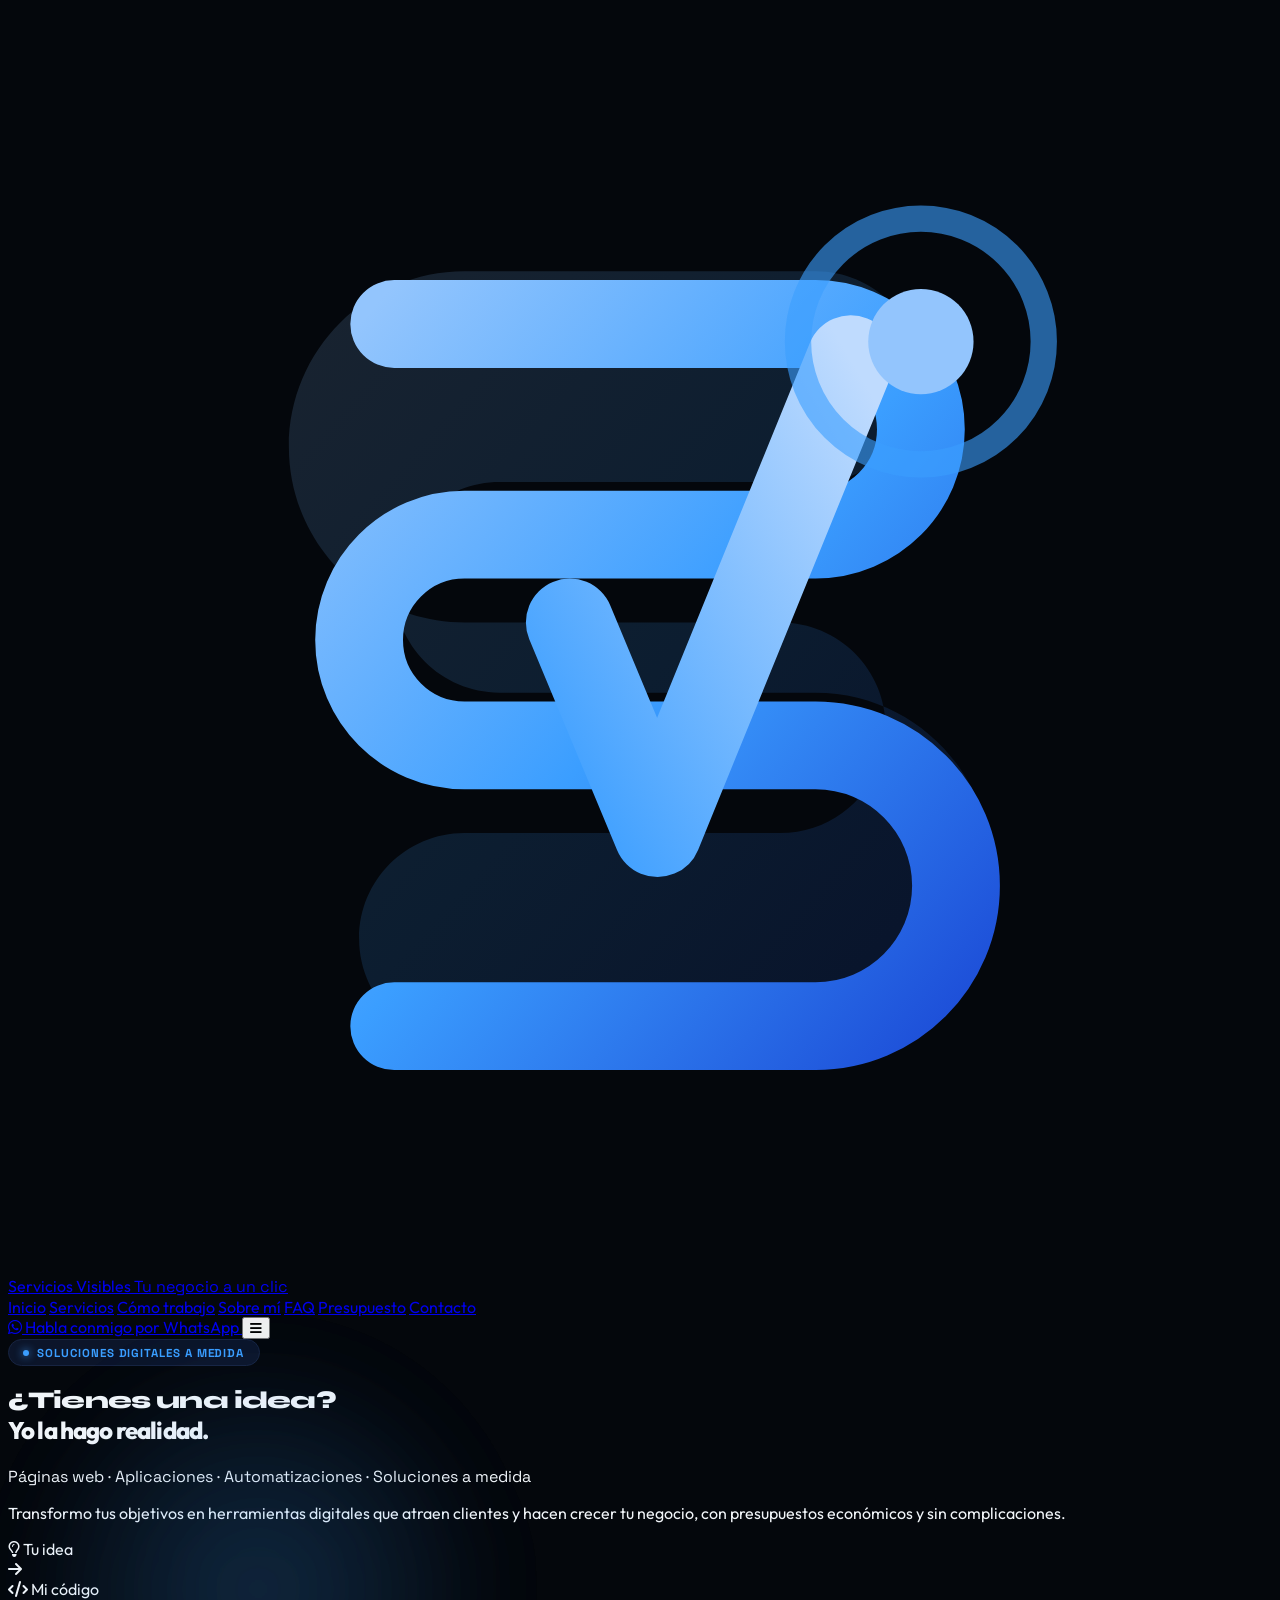
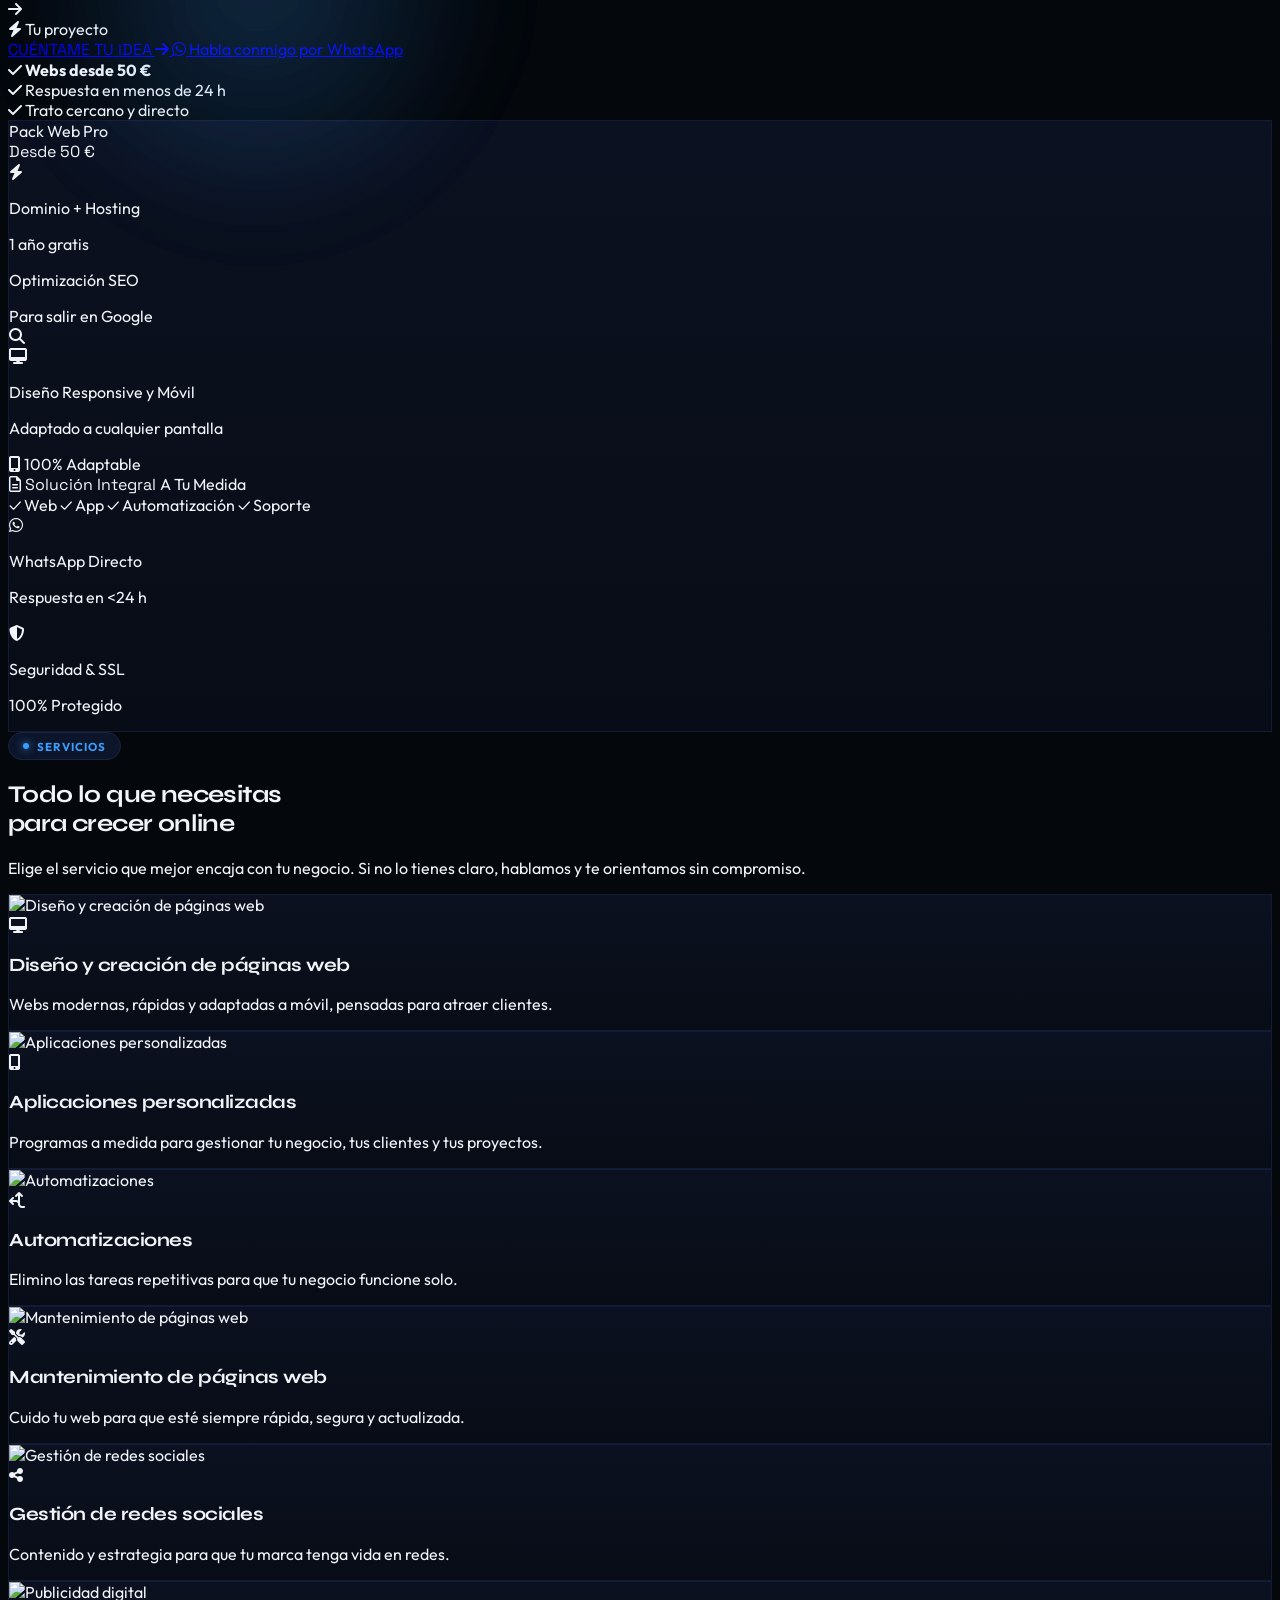
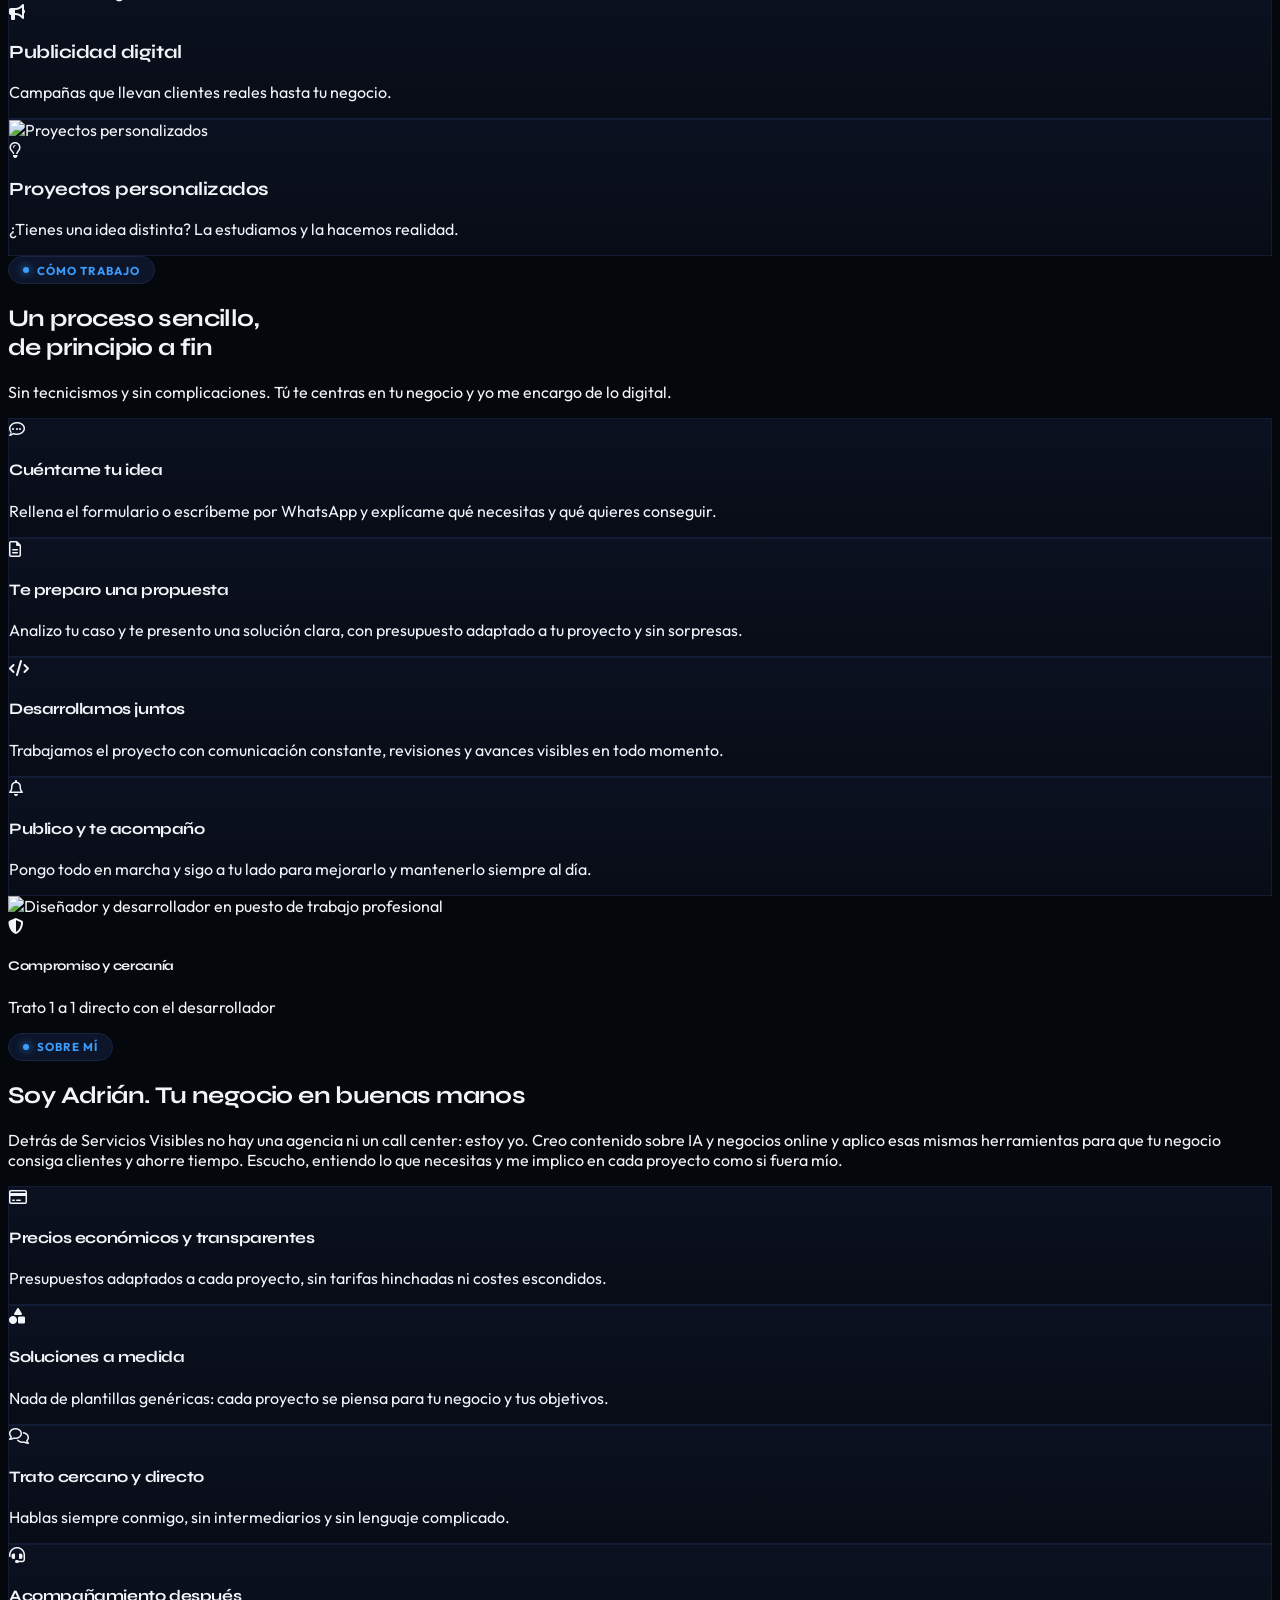
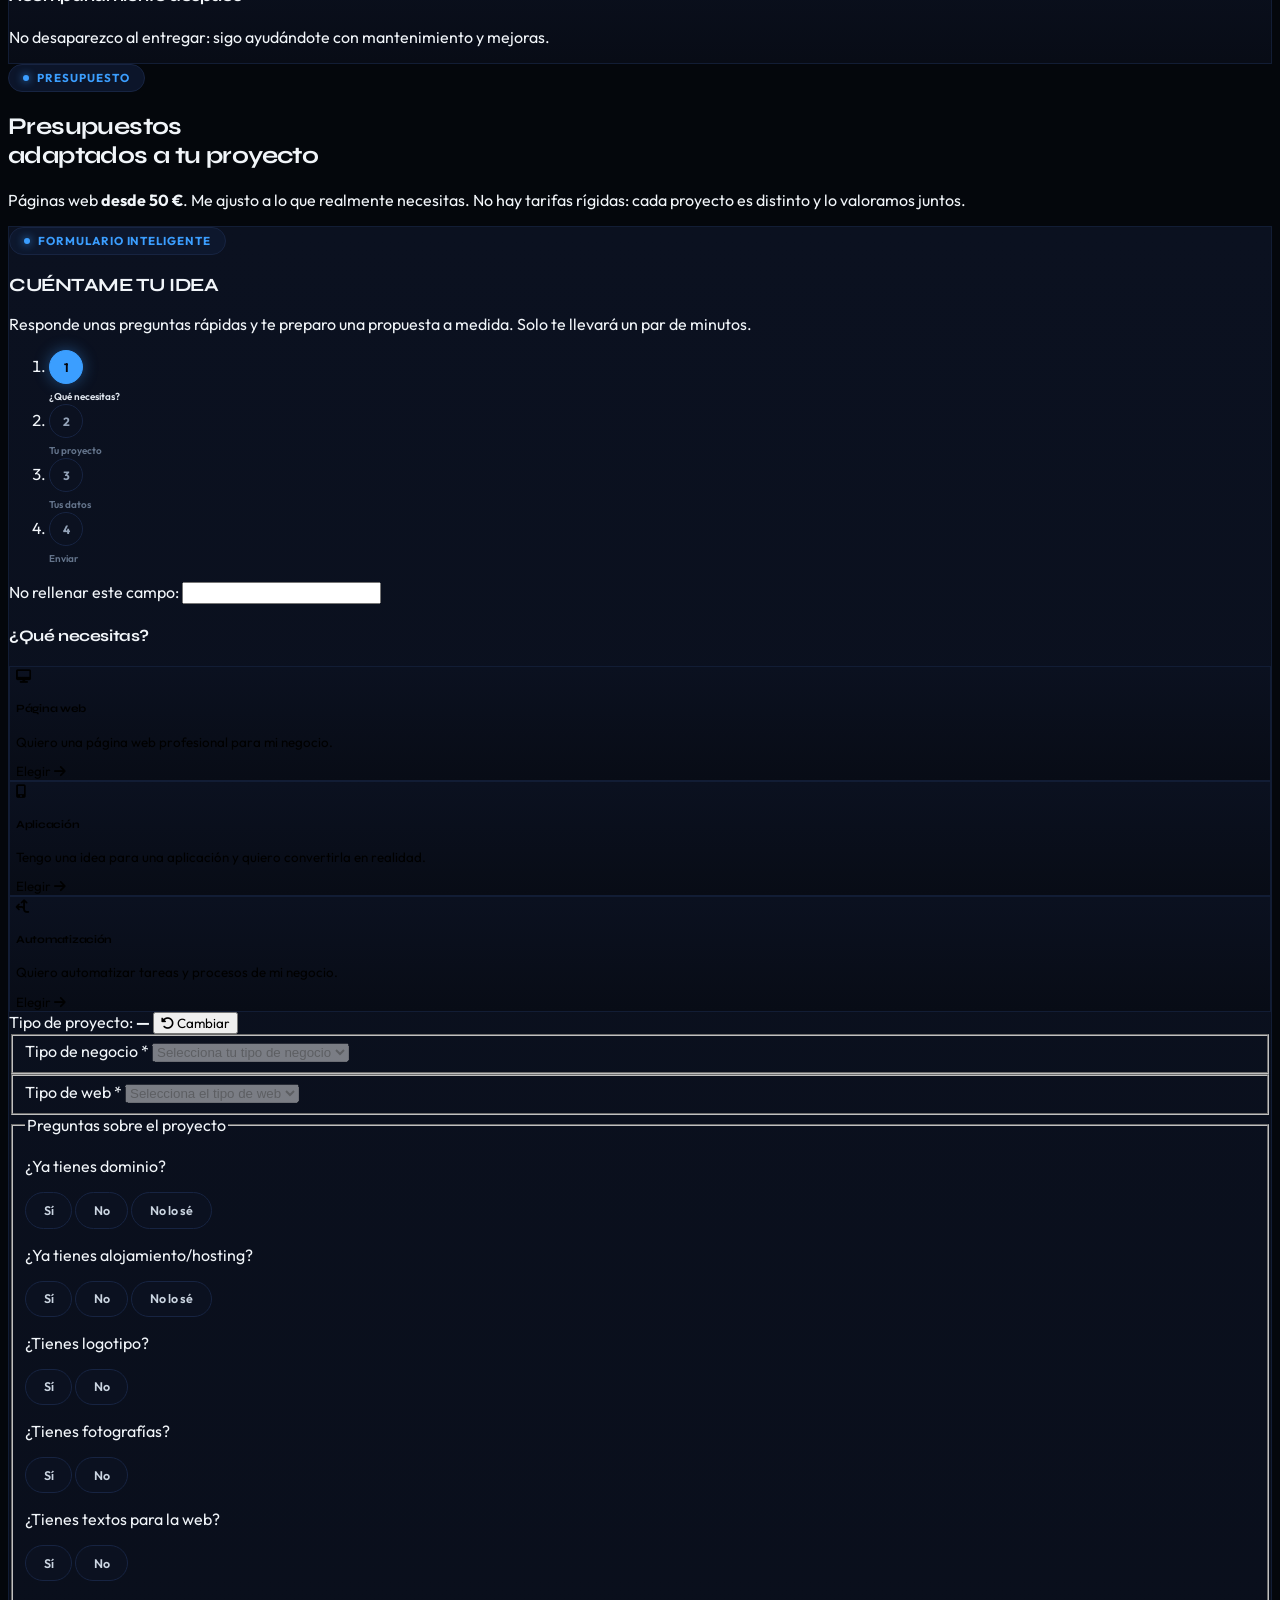
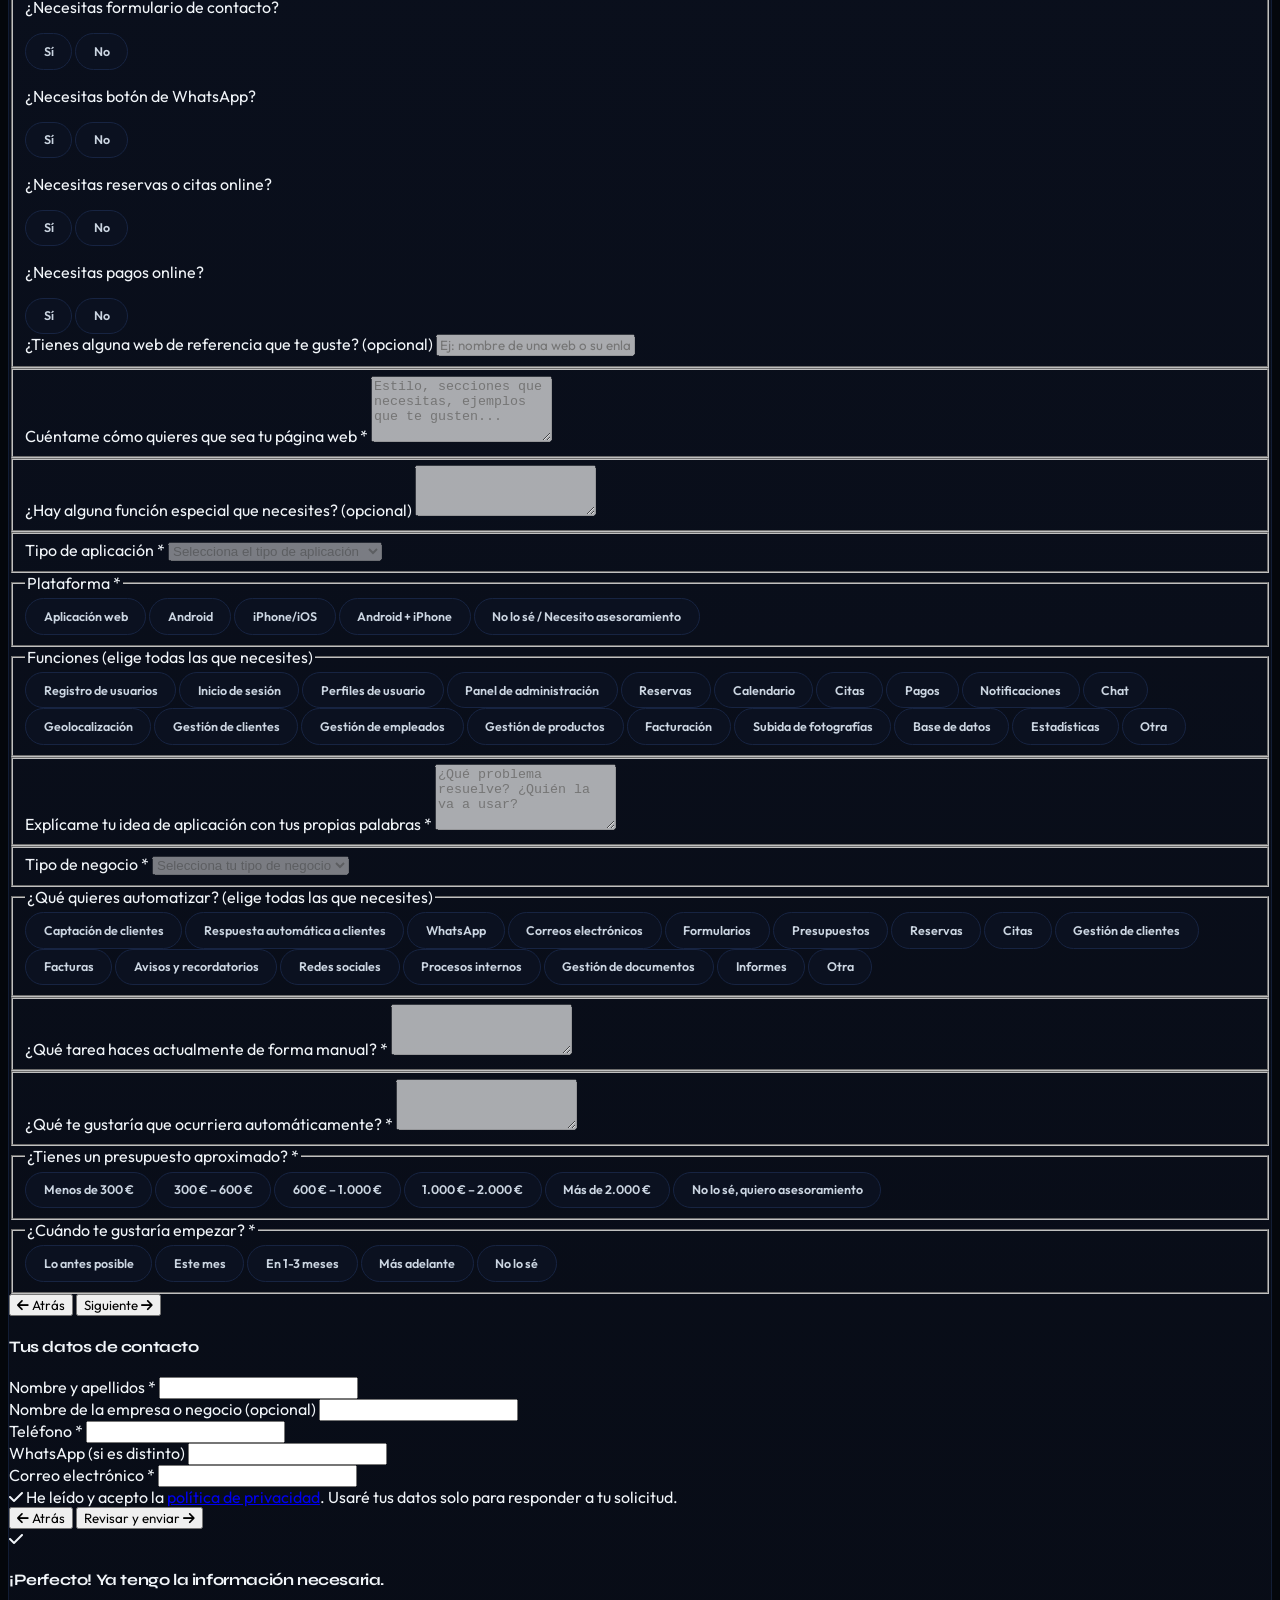
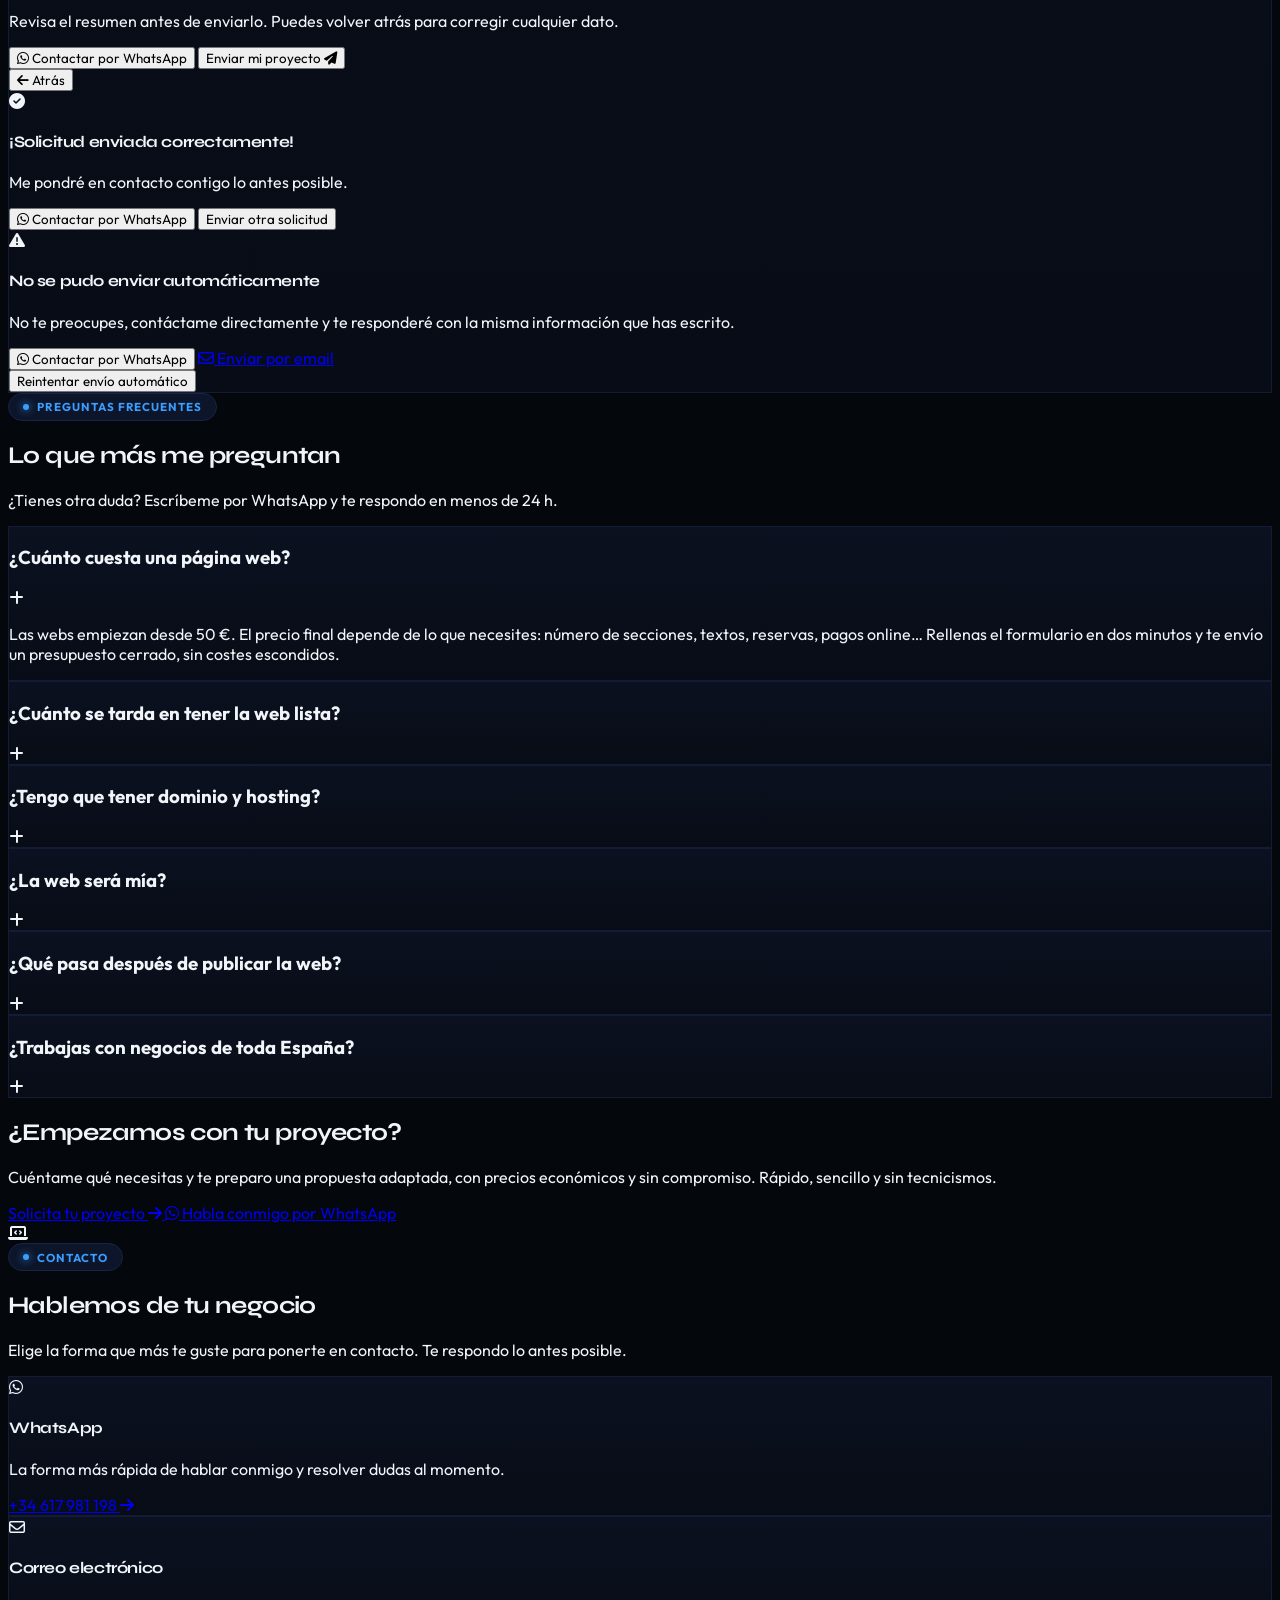
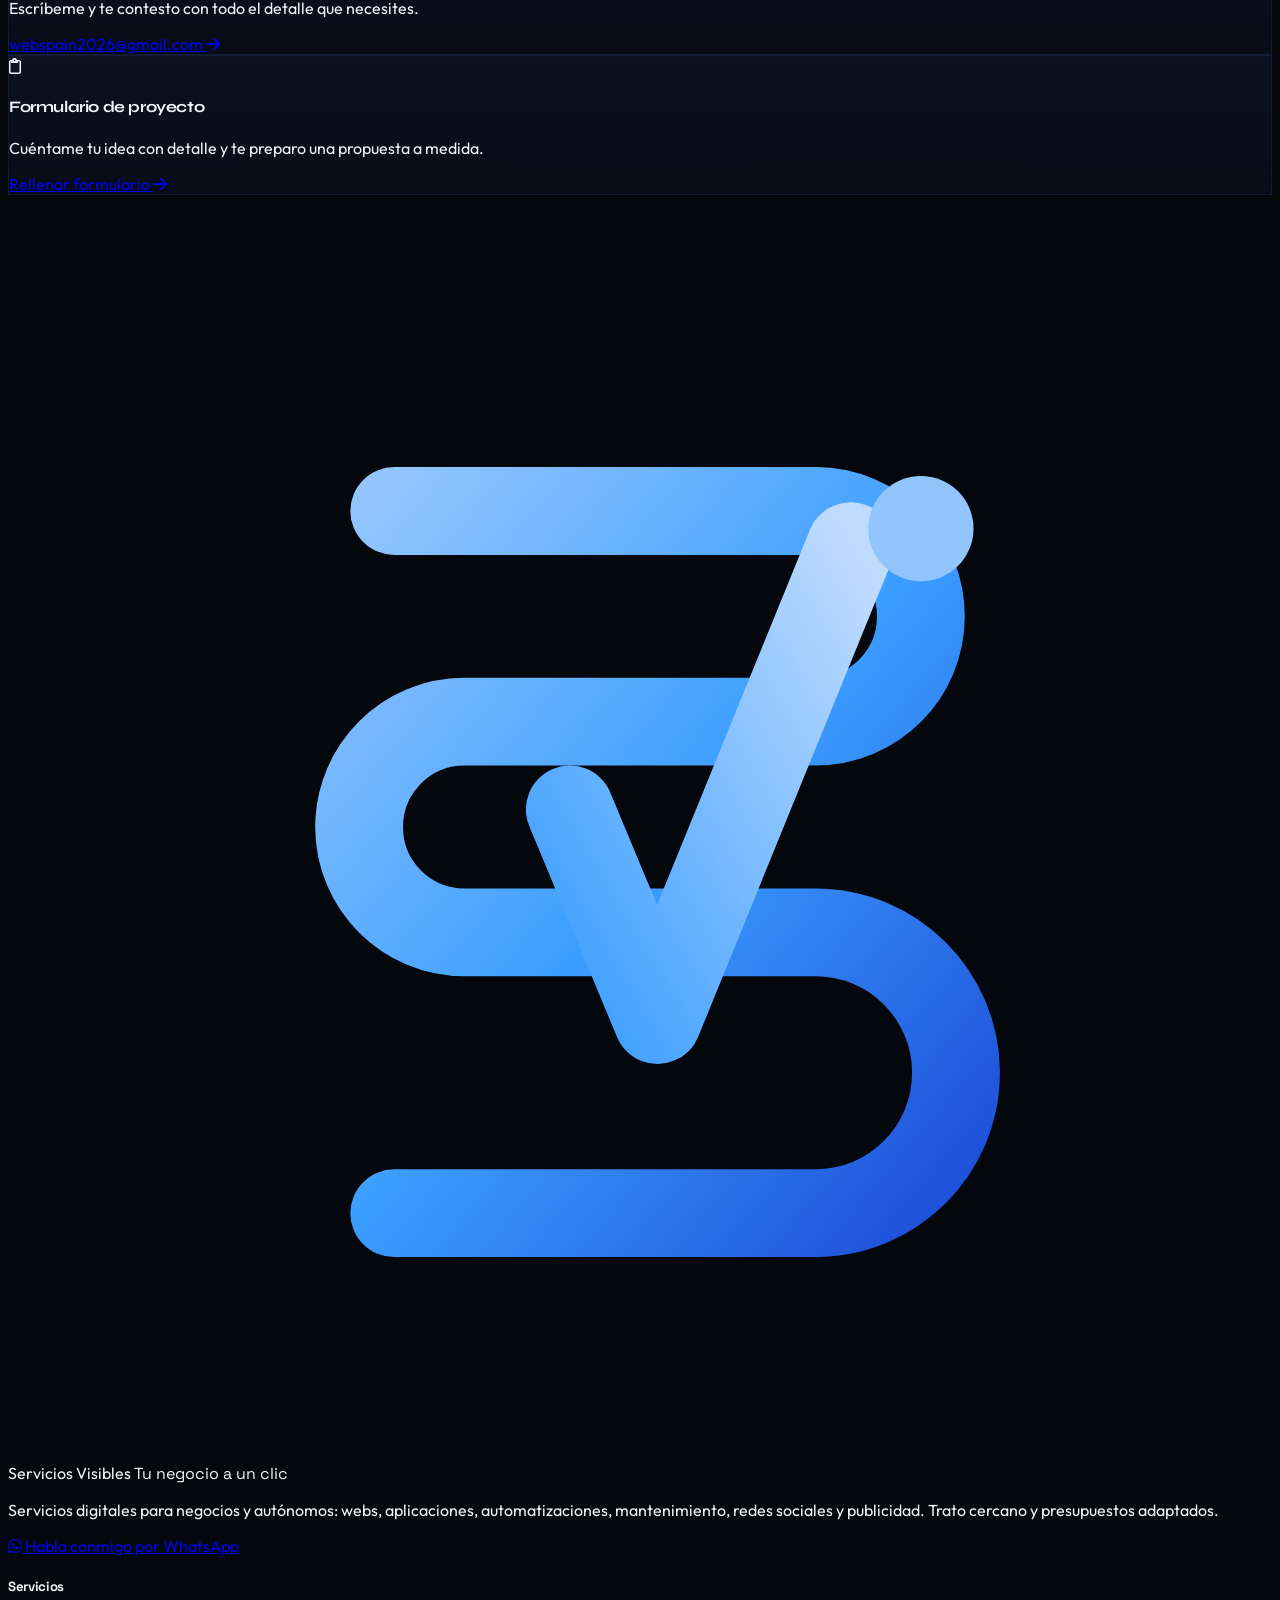
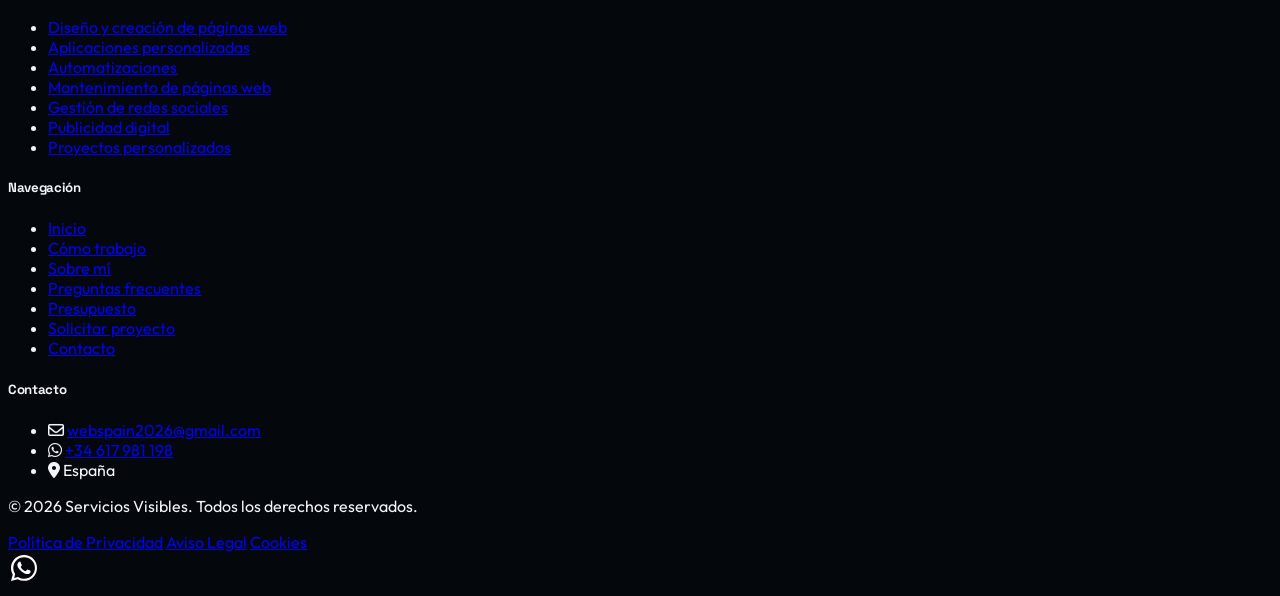
==== serviciosvisibles-github/index.html @ 81376b1c "Update Font Awesome classes and replace WhatsApp icon" ====
<!DOCTYPE html><html class="scroll-smooth" lang="es"><head>
<meta charset="utf-8">
<meta content="width=device-width, initial-scale=1.0" name="viewport">
<title>Diseño web, apps y automatizaciones para negocios | Servicios Visibles</title>
<meta name="description" content="Creo páginas web, aplicaciones y automatizaciones a medida para negocios y autónomos en España. Presupuesto adaptado, trato directo y respuesta en menos de 24 h por WhatsApp.">
<link rel="canonical" href="https://serviciosvisibles.com/">
<meta name="robots" content="index, follow">
<meta name="theme-color" content="#05070e">
<meta name="author" content="Servicios Visibles">
<meta property="og:type" content="website">
<meta property="og:locale" content="es_ES">
<meta property="og:site_name" content="Servicios Visibles">
<meta property="og:title" content="¿Tienes una idea? Yo la hago realidad | Servicios Visibles">
<meta property="og:description" content="Páginas web, aplicaciones y automatizaciones a medida para tu negocio. Presupuesto adaptado y trato directo.">
<meta property="og:url" content="https://serviciosvisibles.com/">
<meta property="og:image" content="https://serviciosvisibles.com/og-image.png">
<meta property="og:image:width" content="1200">
<meta property="og:image:height" content="630">
<meta property="og:image:alt" content="Servicios Visibles: webs, apps y automatizaciones para negocios">
<meta name="twitter:card" content="summary_large_image">
<meta name="twitter:title" content="Servicios Visibles | Webs, apps y automatizaciones">
<meta name="twitter:description" content="Páginas web, aplicaciones y automatizaciones a medida para tu negocio.">
<meta name="twitter:image" content="https://serviciosvisibles.com/og-image.png">
<link rel="icon" href="/favicon.svg" type="image/svg+xml">
<link rel="icon" href="/favicon-32.png" sizes="32x32" type="image/png">
<link rel="apple-touch-icon" href="/apple-touch-icon.png">
<script type="application/ld+json">{"@context": "https://schema.org", "@graph": [{"@type": "ProfessionalService", "@id": "https://serviciosvisibles.com/#negocio", "name": "Servicios Visibles", "url": "https://serviciosvisibles.com/", "image": "https://serviciosvisibles.com/og-image.png", "logo": "https://serviciosvisibles.com/favicon.svg", "description": "Creo páginas web, aplicaciones y automatizaciones a medida para negocios y autónomos en España. Presupuesto adaptado, trato directo y respuesta en menos de 24 h por WhatsApp.", "telephone": "+34617981198", "email": "webspain2026@gmail.com", "areaServed": {"@type": "Country", "name": "España"}, "address": {"@type": "PostalAddress", "addressCountry": "ES"}, "knowsLanguage": "es", "makesOffer": [{"@type": "Offer", "itemOffered": {"@type": "Service", "name": "Diseño y creación de páginas web"}, "priceSpecification": {"@type": "PriceSpecification", "minPrice": 50, "priceCurrency": "EUR"}}, {"@type": "Offer", "itemOffered": {"@type": "Service", "name": "Aplicaciones personalizadas"}}, {"@type": "Offer", "itemOffered": {"@type": "Service", "name": "Automatizaciones"}}, {"@type": "Offer", "itemOffered": {"@type": "Service", "name": "Mantenimiento de páginas web"}}, {"@type": "Offer", "itemOffered": {"@type": "Service", "name": "Gestión de redes sociales"}}, {"@type": "Offer", "itemOffered": {"@type": "Service", "name": "Publicidad digital"}}]}, {"@type": "FAQPage", "mainEntity": [{"@type": "Question", "name": "¿Cuánto cuesta una página web?", "acceptedAnswer": {"@type": "Answer", "text": "Las webs empiezan desde 50 €. El precio final depende de lo que necesites: número de secciones, textos, reservas, pagos online… Rellenas el formulario en dos minutos y te envío un presupuesto cerrado, sin costes escondidos."}}, {"@type": "Question", "name": "¿Cuánto se tarda en tener la web lista?", "acceptedAnswer": {"@type": "Answer", "text": "Lo marca el tamaño del proyecto. En la propuesta te doy una fecha de entrega concreta antes de empezar."}}, {"@type": "Question", "name": "¿Tengo que tener dominio y hosting?", "acceptedAnswer": {"@type": "Answer", "text": "No. Si no los tienes, me encargo yo de todo: registro del dominio, alojamiento y certificado SSL."}}, {"@type": "Question", "name": "¿La web será mía?", "acceptedAnswer": {"@type": "Answer", "text": "Sí. El dominio, los textos y el contenido son tuyos. Si un día quieres cambiar de proveedor, te lo entrego todo."}}, {"@type": "Question", "name": "¿Qué pasa después de publicar la web?", "acceptedAnswer": {"@type": "Answer", "text": "No desaparezco. Ofrezco mantenimiento para que la web siga rápida, segura y actualizada, y te ayudo con cambios y mejoras."}}, {"@type": "Question", "name": "¿Trabajas con negocios de toda España?", "acceptedAnswer": {"@type": "Answer", "text": "Sí. Trabajo en remoto con negocios y autónomos de cualquier ciudad. Hablamos por WhatsApp, teléfono o videollamada."}}]}]}</script>
<!-- Font Awesome -->
<link href="https://cdnjs.cloudflare.com/ajax/libs/font-awesome/6.4.0/css/all.min.css" rel="stylesheet">
<!-- Google Fonts -->
<link href="https://fonts.googleapis.com" rel="preconnect">
<link crossorigin="" href="https://fonts.gstatic.com" rel="preconnect">
<link href="https://fonts.googleapis.com/css2?family=Outfit:wght@300;400;500;600;700;800;900&amp;family=Space+Grotesk:wght@500;600;700&amp;family=Syne:wght@700;800&amp;display=swap" rel="stylesheet" class="">
<!-- Tailwind CSS v3 -->
<script src="https://cdn.tailwindcss.com?plugins=forms,container-queries"></script>
<script>
    tailwind.config = {
      theme: {
        extend: {
          colors: {
            brand: {
              dark: '#05070e',
              surface: '#080c16',
              card: '#0b1221',
              cardHover: '#0f1729',
              border: '#141f39',
              borderLight: '#1a2849',
              accent: '#3b9eff',
              accentHover: '#2584f0',
              accentGlow: 'rgba(59, 158, 255, 0.15)',
              textMuted: '#94a3b8',
              textSubtle: '#64748b'
            }
          },
          fontFamily: {
            sans: ['Outfit', 'sans-serif'],
          },
          boxShadow: {
            'glow-accent': '0 0 35px -5px rgba(59, 158, 255, 0.3)',
            'glow-card': '0 10px 30px -10px rgba(0, 0, 0, 0.5)',
          }
        }
      }
    }
  </script>
<style data-purpose="custom-decorations">
    body {
      background-color: #04070c;
      color: #f1f5f9;
      font-family: 'Outfit', sans-serif;
      overflow-x: hidden;
    }
    
    .badge-pill {
      display: inline-flex;
      align-items: center;
      gap: 0.5rem;
      padding: 0.35rem 0.9rem;
      border-radius: 9999px;
      font-size: 0.72rem;
      font-weight: 700;
      letter-spacing: 0.08em;
      text-transform: uppercase;
      background: rgba(14, 24, 48, 0.85);
      border: 1px solid #172442;
      color: #3b9eff;
    }

    .badge-dot {
      width: 6px;
      height: 6px;
      border-radius: 50%;
      background-color: #3b9eff;
      box-shadow: 0 0 8px #3b9eff;
    }

    .card-dark-gradient {
      background: linear-gradient(180deg, #0b1120 0%, #080c16 100%);
      border: 1px solid #121d35;
    }

    .card-dark-gradient:hover {
      border-color: #1d2d53;
    }

    .hero-glow-blob {
      position: absolute;
      width: 500px;
      height: 500px;
      background: radial-gradient(circle, rgba(59, 158, 255, 0.12) 0%, rgba(0,0,0,0) 70%);
      border-radius: 50%;
      filter: blur(40px);
      pointer-events: none;
      z-index: 0;
    }

    .btn-budget.active {
      background-color: #3b9eff !important;
      color: #05070e !important;
      font-weight: 700 !important;
      border-color: #3b9eff !important;
      box-shadow: 0 0 15px rgba(59, 158, 255, 0.4);
    }

    /* CuéntameTuIdea wizard */
    .pill-option {
      display: inline-flex;
      align-items: center;
      gap: 0.4rem;
      padding: 0.6rem 1.1rem;
      border-radius: 9999px;
      font-size: 0.78rem;
      font-weight: 600;
      cursor: pointer;
      background: #0b1120;
      color: #cbd5e1;
      border: 1px solid #172442;
      transition: all 0.2s ease;
      user-select: none;
    }

    .pill-option:hover {
      border-color: #1d2d53;
      color: #f1f5f9;
    }

    .pill-option.pill-selected {
      background: #3b9eff !important;
      color: #05070e !important;
      border-color: #3b9eff !important;
      font-weight: 700 !important;
      box-shadow: 0 0 15px rgba(59, 158, 255, 0.35);
    }

    .idea-type-card {
      cursor: pointer;
      text-align: left;
      width: 100%;
      appearance: none;
      -webkit-appearance: none;
    }

    .idea-type-card.selected {
      border-color: #3b9eff !important;
      box-shadow: 0 0 0 1px #3b9eff, 0 10px 30px -10px rgba(59, 158, 255, 0.35);
    }

    .idea-progress-dot {
      width: 2rem;
      height: 2rem;
      border-radius: 9999px;
      display: flex;
      align-items: center;
      justify-content: center;
      font-weight: 700;
      font-size: 0.75rem;
      background: #0b1120;
      border: 1px solid #172442;
      color: #94a3b8;
      transition: all 0.3s ease;
      flex-shrink: 0;
    }

    .idea-progress-label {
      font-size: 0.62rem;
      color: #64748b;
      text-align: center;
      font-weight: 600;
      line-height: 1.2;
    }

    .idea-progress-step {
      transition: border-color 0.3s ease;
    }

    .idea-progress-step.idea-progress-active .idea-progress-dot {
      background: #3b9eff;
      color: #05070e;
      border-color: #3b9eff;
      box-shadow: 0 0 15px rgba(59, 158, 255, 0.4);
    }

    .idea-progress-step.idea-progress-active .idea-progress-label {
      color: #e2e8f0;
    }

    .idea-progress-step.idea-progress-active,
    .idea-progress-step.idea-progress-done {
      border-color: #3b9eff !important;
    }

    .idea-progress-step.idea-progress-done .idea-progress-dot {
      background: #090e1b;
      color: #3b9eff;
      border-color: #3b9eff;
    }

    .idea-progress-step.idea-progress-done .idea-progress-label {
      color: #3b9eff;
    }

    .idea-field-error {
      color: #f87171;
      font-size: 0.72rem;
      font-weight: 600;
      margin-top: 0.35rem;
      display: none;
    }

    .idea-field-error.show {
      display: block;
    }

    .idea-input-invalid {
      border-color: #f87171 !important;
    }

    .idea-step {
      animation: idea-fade-in 0.4s ease;
    }

    @keyframes idea-fade-in {
      from { opacity: 0; transform: translateY(8px); }
      to { opacity: 1; transform: translateY(0); }
    }
    /* --- Mejoras v2 --- */
    i.fa-brands, .fa-brands { font-family: "Font Awesome 6 Brands" !important; letter-spacing: 0 !important; }
    i.fa-solid, .fa-solid { font-family: "Font Awesome 6 Free" !important; font-weight: 900 !important; letter-spacing: 0 !important; }
    i.fa-regular, .fa-regular { font-family: "Font Awesome 6 Free" !important; font-weight: 400 !important; letter-spacing: 0 !important; }
    html { scroll-padding-top: 6rem; }
    .faq-item summary { list-style: none; cursor: pointer; }
    .faq-item summary::-webkit-details-marker { display: none; }
    .faq-item[open] .faq-icon { transform: rotate(45deg); }
    .faq-icon { transition: transform .25s ease; }
    #mobile-menu { transition: max-height .3s ease, opacity .3s ease; max-height: 0; opacity: 0; overflow: hidden; }
    #mobile-menu.open { max-height: 480px; opacity: 1; }
    .consent-box input:checked + span { background:#3b9eff; border-color:#3b9eff; }
    .consent-box input:checked + span i { opacity:1; }
    :focus-visible { outline: 2px solid #3b9eff; outline-offset: 3px; }
    @media (prefers-reduced-motion: reduce) { *, *::before, *::after { animation: none !important; transition: none !important; scroll-behavior: auto !important; } }
  </style>
<style id="luxury-fonts-override" class="">
body, p, span, a, button, input {
  font-family: 'Outfit', sans-serif !important;
}
h1, h2, h3, h4, h5, h6, .text-4xl, .text-5xl, .text-3xl, .text-2xl {
  font-family: 'Syne', 'Outfit', sans-serif !important;
  letter-spacing: -0.025em;
}
h1 {
  font-weight: 800 !important;
  letter-spacing: -0.035em !important;
}
.tracking-wider, .uppercase {
  font-family: 'Space Grotesk', 'Outfit', sans-serif !important;
}
</style></head>
<body class="antialiased selection:bg-blue-500 selection:text-black">
<!-- BEGIN: NavigationBar -->
<header class="sticky top-0 z-50 bg-[#05070e]/90 backdrop-blur-md border-b border-[#10192f]">
<div class="max-w-7xl mx-auto px-4 sm:px-6 lg:px-8 h-20 flex items-center justify-between">
<!-- Logo Branding -->
<a class="flex items-center gap-3 group" href="#inicio" aria-label="Servicios Visibles, ir al inicio">
<div class="relative w-11 h-11 rounded-2xl bg-gradient-to-br from-blue-400/80 via-[#3b9eff]/30 to-[#05080e] p-[1.5px] flex items-center justify-center shadow-[0_0_25px_rgba(59, 158, 255,0.35)] group-hover:shadow-[0_0_35px_rgba(59, 158, 255,0.55)] group-hover:scale-105 transition-all duration-300"><div class="w-full h-full bg-gradient-to-br from-[#0e1629] via-[#070b14] to-[#030407] rounded-[14px] flex items-center justify-center relative overflow-hidden border border-blue-500/20"><div class="absolute -top-2 -right-2 w-7 h-7 bg-blue-400/20 rounded-full blur-sm pointer-events-none"></div><div class="absolute inset-0 bg-gradient-to-tr from-blue-500/10 via-transparent to-transparent pointer-events-none"></div><svg class="w-6 h-6 relative z-10 drop-shadow-[0_2px_8px_rgba(59, 158, 255,0.5)]" viewBox="0 0 36 36" fill="none" xmlns="http://www.w3.org/2000/svg"><defs><linearGradient id="sv-grad-hdr" x1="0%" y1="0%" x2="100%" y2="100%"><stop offset="0%" stop-color="#93c5fd"></stop><stop offset="50%" stop-color="#3b9eff"></stop><stop offset="100%" stop-color="#1d4ed8"></stop></linearGradient><linearGradient id="sv-grad-accent" x1="100%" y1="0%" x2="0%" y2="100%"><stop offset="0%" stop-color="#bfdbfe"></stop><stop offset="100%" stop-color="#3b9eff"></stop></linearGradient></defs><path d="M8 12.5C8 9.73858 10.2386 7.5 13 7.5H23C24.6569 7.5 26 8.84315 26 10.5C26 12.1569 24.6569 13.5 23 13.5H14C12.3431 13.5 11 14.8431 11 16.5C11 18.1569 12.3431 19.5 14 19.5H23C25.7614 19.5 28 21.7386 28 24.5C28 27.2614 25.7614 29.5 23 29.5H13C11.3431 29.5 10 28.1569 10 26.5C10 24.8431 11.3431 23.5 13 23.5H22C23.6569 23.5 25 22.1569 25 20.5C25 18.8431 23.6569 17.5 22 17.5H13C10.2386 17.5 8 15.2614 8 12.5Z" fill="url(#sv-grad-hdr)" fill-opacity="0.15"></path><path d="M11 9H23C24.6569 9 26 10.3431 26 12C26 13.6569 24.6569 15 23 15H13C11.3431 15 10 16.3431 10 18C10 19.6569 11.3431 21 13 21H23C25.2091 21 27 22.7909 27 25C27 27.2091 25.2091 29 23 29H11" stroke="url(#sv-grad-hdr)" stroke-width="2.5" stroke-linecap="round" stroke-linejoin="round"></path><path d="M16 17.5L18.5 23.5L24 10" stroke="url(#sv-grad-accent)" stroke-width="2.5" stroke-linecap="round" stroke-linejoin="round"></path><circle cx="26" cy="9.5" r="1.5" fill="#93c5fd"></circle><circle cx="26" cy="9.5" r="3.5" stroke="#3b9eff" stroke-width="0.75" opacity="0.6" class="animate-ping"></circle></svg></div></div>
<div class="flex flex-col">
<span class="text-white font-bold text-lg leading-tight tracking-wide group-hover:text-blue-400 transition-colors">Servicios Visibles</span>
<span class="text-[9px] uppercase tracking-[0.2em] text-blue-400/90 font-semibold">Tu negocio a un clic</span>
</div>
</a>
<!-- Desktop Navigation Links -->
<nav class="hidden md:flex items-center space-x-8 text-sm font-medium text-slate-300">
<a class="text-white hover:text-blue-400 transition-colors" href="#inicio">Inicio</a>
<a class="hover:text-blue-400 transition-colors" href="#servicios">Servicios</a>
<a class="hover:text-blue-400 transition-colors" href="#como-trabajo">Cómo trabajo</a>
<a class="hover:text-blue-400 transition-colors" href="#sobre-mi">Sobre mí</a>
<a class="hover:text-blue-400 transition-colors" href="#preguntas">FAQ</a>
<a class="hover:text-blue-400 transition-colors" href="#presupuesto">Presupuesto</a>
<a class="hover:text-blue-400 transition-colors" href="#contacto">Contacto</a>
</nav>
<!-- Action Buttons -->
<div class="flex items-center gap-3">
<a class="hidden lg:inline-flex items-center gap-2 px-4 py-2.5 rounded-full text-xs font-semibold bg-[#0c1221] text-white border border-[#172442] hover:border-blue-500 hover:text-blue-400 transition-all" href="https://wa.me/34617981198?text=Hola%20Adri%C3%A1n%2C%20vengo%20de%20tu%20web%20y%20quiero%20informaci%C3%B3n" rel="noopener noreferrer" target="_blank">
<i class="fa-brands fa-whatsapp text-blue-400 text-sm"></i>
<span class="">Habla conmigo por WhatsApp</span>
</a>
<button id="menu-toggle" class="md:hidden w-11 h-11 rounded-xl bg-[#0c1221] border border-[#172442] text-white flex items-center justify-center hover:border-blue-500" type="button" aria-label="Abrir menú" aria-expanded="false" aria-controls="mobile-menu">
<i class="fa-solid fa-bars text-lg"></i>
</button>
</div>
</div>
<nav id="mobile-menu" class="md:hidden border-t border-[#10192f] bg-[#05070e]" aria-label="Menú móvil">
<div class="px-4 py-4 flex flex-col gap-1 text-base font-medium text-slate-200">
<a class="py-3 px-3 rounded-xl hover:bg-[#0c1221]" href="#servicios">Servicios</a>
<a class="py-3 px-3 rounded-xl hover:bg-[#0c1221]" href="#como-trabajo">Cómo trabajo</a>
<a class="py-3 px-3 rounded-xl hover:bg-[#0c1221]" href="#sobre-mi">Sobre mí</a>
<a class="py-3 px-3 rounded-xl hover:bg-[#0c1221]" href="#preguntas">Preguntas frecuentes</a>
<a class="py-3 px-3 rounded-xl hover:bg-[#0c1221]" href="#presupuesto">Pedir presupuesto</a>
<a class="mt-2 inline-flex items-center justify-center gap-2 py-3 rounded-full bg-[#3b9eff] text-black font-bold" href="https://wa.me/34617981198?text=Hola%20Adri%C3%A1n%2C%20vengo%20de%20tu%20web%20y%20quiero%20informaci%C3%B3n" rel="noopener noreferrer" target="_blank"><i class="fa-brands fa-whatsapp"></i> Escríbeme por WhatsApp</a>
</div>
</nav>
</header>
<!-- END: NavigationBar -->
<main id="inicio">
<!-- BEGIN: HeroSection -->
<section class="relative pt-12 pb-24 lg:pt-20 lg:pb-32 overflow-hidden border-b border-[#0e1527]"><!-- Ambient Glow Spotlights -->
<div class="hero-glow-blob top-0 left-[-100px]"></div>
<div class="hero-glow-blob top-10 right-[-100px]"></div>
<div class="max-w-7xl mx-auto px-4 sm:px-6 lg:px-8 relative z-10">
  <div class="grid grid-cols-1 lg:grid-cols-12 gap-12 lg:gap-8 items-center">
    <!-- Left Column: High-Impact Copy & Pipeline -->
    <div class="lg:col-span-7 flex flex-col items-start">
      <!-- Category Pill Badge -->
      <div class="badge-pill mb-6">
        <span class="badge-dot animate-pulse"></span>
        <span class="tracking-wider text-xs">SOLUCIONES DIGITALES A MEDIDA</span>
      </div>
      
      <!-- Main Punchy Headline -->
      <h1 class="text-4xl sm:text-5xl lg:text-6xl font-extrabold text-white tracking-tight leading-[1.15] mb-4">
        ¿Tienes una idea? <br>
        <span class="text-transparent bg-clip-text bg-gradient-to-r from-blue-400 via-[#3b9eff] to-indigo-400 drop-shadow-[0_0_25px_rgba(59, 158, 255,0.35)]">Yo la hago realidad.</span>
      </h1>
      
      <!-- Subtitle / Services Line -->
      <p class="text-sm sm:text-base font-semibold text-blue-300 tracking-wide mb-3 uppercase">
        Páginas web · Aplicaciones · Automatizaciones · Soluciones a medida
      </p>
      <p class="text-base sm:text-lg text-slate-300 leading-relaxed font-normal mb-8 max-w-xl">
        Transformo tus objetivos en herramientas digitales que atraen clientes y hacen crecer tu negocio, con presupuestos económicos y sin complicaciones.
      </p>

      <!-- Interactive Visual Process Flow Pipeline -->
      <div class="w-full max-w-xl mb-8 p-3 rounded-2xl bg-[#070c15]/90 border border-[#15203b] shadow-inner">
        <div class="flex items-center justify-between text-[11px] sm:text-xs font-bold gap-1 sm:gap-2">
          <!-- Step 1 -->
          <div class="flex-1 flex items-center justify-center gap-1.5 py-2 px-2.5 rounded-xl bg-[#0e1527] border border-blue-500/20 text-white shadow-sm">
            <i class="fa-regular fa-lightbulb text-blue-400 text-sm"></i>
            <span class="truncate">Tu idea</span>
          </div>
          <!-- Arrow Connector 1 -->
          <div class="text-blue-400 flex items-center justify-center px-1 animate-pulse">
            <i class="fa-solid fa-arrow-right text-xs"></i>
          </div>
          <!-- Step 2 -->
          <div class="flex-1 flex items-center justify-center gap-1.5 py-2 px-2.5 rounded-xl bg-[#0e1527] border border-blue-500/20 text-white shadow-sm">
            <i class="fa-solid fa-code text-blue-400 text-sm"></i>
            <span class="truncate">Mi código</span>
          </div>
          <!-- Arrow Connector 2 -->
          <div class="text-blue-400 flex items-center justify-center px-1 animate-pulse">
            <i class="fa-solid fa-arrow-right text-xs"></i>
          </div>
          <!-- Step 3 (Outcome) -->
          <div class="flex-1 flex items-center justify-center gap-1.5 py-2 px-2.5 rounded-xl bg-gradient-to-r from-blue-500/20 to-indigo-500/20 border border-blue-400 text-blue-300 shadow-[0_0_12px_rgba(59, 158, 255,0.2)]">
            <i class="fa-solid fa-bolt text-blue-400 text-sm"></i>
            <span class="truncate font-extrabold">Tu proyecto</span>
          </div>
        </div>
      </div>
      
      <!-- Main Action Buttons -->
      <div class="flex flex-col sm:flex-row items-stretch sm:items-center gap-4 w-full sm:w-auto mb-10">
        <a class="inline-flex items-center justify-center gap-2.5 px-8 py-4 rounded-full text-sm font-extrabold bg-[#3b9eff] text-black hover:bg-blue-300 shadow-[0_0_25px_rgba(59, 158, 255,0.35)] hover:shadow-[0_0_35px_rgba(59, 158, 255,0.55)] hover:scale-105 transition-all duration-300 group" href="#presupuesto">
          <span class="tracking-wider">CUÉNTAME TU IDEA</span>
          <i class="fa-solid fa-arrow-right text-xs group-hover:translate-x-1 transition-transform"></i>
        </a>
        <a class="inline-flex items-center justify-center gap-2.5 px-6 py-4 rounded-full text-sm font-semibold bg-[#0b1120] text-white border border-[#182645] hover:border-blue-500 hover:text-blue-400 transition-all duration-300" href="https://wa.me/34617981198?text=Hola%20Adri%C3%A1n%2C%20vengo%20de%20tu%20web%20y%20quiero%20informaci%C3%B3n" rel="noopener noreferrer" target="_blank">
          <i class="fa-brands fa-whatsapp text-blue-400 text-base"></i>
          <span class="">Habla conmigo por WhatsApp</span>
        </a>
      </div>
      
      <!-- Trust Guarantees -->
      <div class="flex flex-wrap items-center gap-x-6 gap-y-3 pt-4 border-t border-[#10192f] w-full text-xs sm:text-sm text-slate-300">
        <div class="flex items-center gap-2">
          <i class="fa-solid fa-check text-blue-400"></i>
          <span class=""><strong class="text-white">Webs desde 50 €</strong></span>
        </div>
        <div class="flex items-center gap-2">
          <i class="fa-solid fa-check text-blue-400"></i>
          <span class="">Respuesta en menos de 24 h</span>
        </div>
        <div class="flex items-center gap-2">
          <i class="fa-solid fa-check text-blue-400"></i>
          <span class="">Trato cercano y directo</span>
        </div>
      </div>
    </div>
    
    <!-- Right Column: Visual Dashboard Mockup Card -->
    <div class="lg:col-span-5 flex justify-center">
      <div class="relative w-full max-w-md">
        <div class="absolute -inset-1 bg-gradient-to-r from-blue-500 to-indigo-600 rounded-3xl blur-xl opacity-25 group-hover:opacity-40 transition duration-1000"></div>
        <div class="relative card-dark-gradient rounded-3xl p-7 border border-[#172442] shadow-2xl overflow-hidden flex flex-col items-center">
          <div class="w-full aspect-square bg-[#060a12] rounded-2xl border border-[#131e37] p-6 flex flex-col items-center justify-center relative overflow-hidden group">
            <!-- Mockup Browser Header Bar -->
            <div class="w-full flex items-center justify-between pb-2.5 mb-2.5 border-b border-[#131e37] relative z-10">
              <div class="flex items-center gap-1.5">
                <span class="w-2.5 h-2.5 rounded-full bg-red-500/80 inline-block"></span>
                <span class="w-2.5 h-2.5 rounded-full bg-amber-500/80 inline-block"></span>
                <span class="w-2.5 h-2.5 rounded-full bg-blue-500/80 inline-block"></span>
              </div>
              <div class="flex items-center gap-1.5 px-2.5 py-0.5 rounded-full bg-[#0c1322] border border-blue-500/30 text-[10px] font-bold text-blue-400 tracking-wide">
                <span class="w-1.5 h-1.5 rounded-full bg-blue-400 animate-ping inline-block"></span>
                <span class="">Pack Web Pro</span>
              </div>
              <div class="flex items-center text-[10px] text-blue-400/80 font-semibold">
                <span class="px-2 py-0.5 rounded bg-blue-500/10 border border-blue-500/20 text-[9px] uppercase tracking-wider">Desde 50 €</span>
              </div>
            </div>

            <!-- Showcase Content Grid -->
            <div class="w-full flex-grow flex flex-col justify-between gap-2 relative z-10 text-left">
              <div class="grid grid-cols-2 gap-2">
                <div class="bg-[#080d18] border border-[#15203b] rounded-xl p-2.5 flex items-center gap-2 relative overflow-hidden">
                  <div class="w-7 h-7 rounded-lg bg-blue-500/15 border border-blue-500/30 flex items-center justify-center text-blue-400 flex-shrink-0">
                    <i class="fa-solid fa-bolt text-xs"></i>
                  </div>
                  <div class="min-w-0 flex-1">
                    <p class="text-[11px] font-bold text-white truncate leading-tight">Dominio + Hosting</p>
                    <span class="text-[9px] text-blue-400 font-medium flex items-center gap-1 mt-0.5">
                      <span class="w-1 h-1 rounded-full bg-blue-400"></span> 1 año gratis
                    </span>
                  </div>
                </div>
                <div class="bg-[#080d18] border border-[#15203b] rounded-xl p-2.5 flex items-center justify-between relative overflow-hidden">
                  <div class="min-w-0 pr-1">
                    <p class="text-[11px] font-bold text-white truncate leading-tight">Optimización SEO</p>
                    <span class="text-[9px] text-slate-400 font-medium truncate block mt-0.5">Para salir en Google</span>
                  </div>
                  <div class="w-8 h-8 rounded-full border-2 border-blue-400 bg-blue-500/20 flex flex-col items-center justify-center text-blue-300 flex-shrink-0 shadow-[0_0_10px_rgba(59, 158, 255,0.3)]">
                    <i class="fa-solid fa-magnifying-glass text-[11px]"></i>
                  </div>
                </div>
              </div>

              <div class="bg-[#080d18] border border-[#15203b] rounded-xl p-2.5 flex items-center justify-between relative overflow-hidden">
                <div class="flex items-center gap-2.5">
                  <div class="w-7 h-7 rounded-lg bg-blue-500/15 border border-blue-500/30 flex items-center justify-center text-blue-400 flex-shrink-0">
                    <i class="fa-solid fa-desktop text-xs"></i>
                  </div>
                  <div>
                    <p class="text-[11px] font-bold text-white leading-tight">Diseño Responsive y Móvil</p>
                    <p class="text-[9px] text-slate-400 mt-0.5">Adaptado a cualquier pantalla</p>
                  </div>
                </div>
                <div class="flex items-center gap-1 text-[10px] text-blue-400/90 bg-[#0e1527] px-2 py-0.5 rounded-md border border-[#182544]">
                  <i class="fa-solid fa-mobile-screen-button text-[10px]"></i>
                  <span class="text-[9px] font-semibold">100% Adaptable</span>
                </div>
              </div>

              <div class="bg-[#080d18] border border-[#15203b] rounded-xl p-2.5">
                <div class="flex items-center justify-between mb-1.5">
                  <span class="text-[10px] font-bold text-slate-200 uppercase tracking-wider flex items-center gap-1.5">
                    <i class="fa-regular fa-file-lines text-blue-400 text-xs"></i> Solución Integral
                  </span>
                  <span class="text-[9px] text-blue-400 font-semibold">A Tu Medida</span>
                </div>
                <div class="flex flex-wrap gap-1">
                  <span class="px-2 py-0.5 rounded bg-[#0e1628] border border-[#172443] text-[9px] font-medium text-blue-300">✓ Web</span>
                  <span class="px-2 py-0.5 rounded bg-[#0e1628] border border-[#172443] text-[9px] font-medium text-blue-300">✓ App</span>
                  <span class="px-2 py-0.5 rounded bg-[#0e1628] border border-[#172443] text-[9px] font-medium text-blue-300">✓ Automatización</span>
                  <span class="px-2 py-0.5 rounded bg-[#0e1628] border border-[#172443] text-[9px] font-medium text-blue-300">✓ Soporte</span>
                </div>
              </div>

              <div class="grid grid-cols-2 gap-2">
                <div class="bg-[#080d18] border border-[#15203b] rounded-xl p-2 flex items-center gap-2">
                  <div class="relative flex-shrink-0">
                    <div class="w-6 h-6 rounded-lg bg-blue-500/20 text-[#25D366] flex items-center justify-center">
                      <i class="fa-brands fa-whatsapp text-xs"></i>
                    </div>
                    <span class="absolute -top-0.5 -right-0.5 w-2 h-2 rounded-full bg-[#25D366] animate-pulse"></span>
                  </div>
                  <div class="min-w-0">
                    <p class="text-[10px] font-bold text-white truncate leading-tight">WhatsApp Directo</p>
                    <p class="text-[8px] text-blue-400 truncate leading-tight">Respuesta en &lt;24 h</p>
                  </div>
                </div>
                <div class="bg-[#080d18] border border-[#15203b] rounded-xl p-2 flex items-center gap-2">
                  <div class="w-6 h-6 rounded-lg bg-blue-500/20 text-blue-400 flex items-center justify-center flex-shrink-0">
                    <i class="fa-solid fa-shield-halved text-xs"></i>
                  </div>
                  <div class="min-w-0">
                    <p class="text-[10px] font-bold text-white truncate leading-tight">Seguridad &amp; SSL</p>
                    <p class="text-[8px] text-blue-400 truncate leading-tight">100% Protegido</p>
                  </div>
                </div>
              </div>
            </div>

            <!-- Decorative glows -->
            <div class="absolute -top-12 -right-12 w-48 h-48 border border-blue-500/10 rounded-full pointer-events-none"></div>
            <div class="absolute -bottom-12 -left-12 w-48 h-48 border border-blue-500/10 rounded-full pointer-events-none"></div>
            <div class="absolute inset-0 bg-gradient-to-tr from-blue-500/5 via-transparent to-transparent pointer-events-none"></div>
          </div>
        </div>
      </div>
    </div>
  </div>
</div></section>
<!-- END: HeroSection -->
<!-- BEGIN: ServicesSection -->
<section class="py-24 bg-[#05070e] relative" id="servicios">
<div class="max-w-7xl mx-auto px-4 sm:px-6 lg:px-8">
<!-- Section Title Header -->
<div class="text-center max-w-2xl mx-auto mb-16">
<div class="badge-pill mb-4">
<span class="badge-dot"></span>
<span class="">Servicios</span>
</div>
<h2 class="text-3xl sm:text-4xl lg:text-5xl font-extrabold text-white tracking-tight mb-4">
            Todo lo que necesitas <br class="hidden sm:inline"> para crecer online
          </h2>
<p class="text-slate-400 text-sm sm:text-base">
            Elige el servicio que mejor encaja con tu negocio. Si no lo tienes claro, hablamos y te orientamos sin compromiso.
          </p>
</div>
<!-- Services Grid Layout -->
<div class="grid grid-cols-1 md:grid-cols-2 lg:grid-cols-3 gap-6">
<!-- Card 1: Web Design -->
<article class="card-dark-gradient rounded-2xl overflow-hidden flex flex-col group transition-all duration-300 hover:-translate-y-1">
<div class="relative h-48 w-full overflow-hidden bg-[#05080e]">
<img loading="lazy" decoding="async" width="600" height="400" alt="Diseño y creación de páginas web" class="w-full h-full object-cover opacity-80 group-hover:scale-105 group-hover:opacity-100 transition-all duration-500" src="https://lh3.googleusercontent.com/aida-public/[base64]">
<div class="absolute bottom-3 left-3 bg-[#090d19]/90 backdrop-blur-md p-2 rounded-lg border border-blue-500/30 text-blue-400">
<i class="fa-solid fa-desktop text-sm"></i>
</div>
</div>
<div class="p-6 flex flex-col flex-grow">
<h3 class="text-lg font-bold text-white mb-2 group-hover:text-blue-400 transition-colors">Diseño y creación de páginas web</h3>
<p class="text-slate-400 text-xs sm:text-sm leading-relaxed mb-6 flex-grow">
                Webs modernas, rápidas y adaptadas a móvil, pensadas para atraer clientes.
              </p>

</div>
</article>
<!-- Card 2: Custom Apps -->
<article class="card-dark-gradient rounded-2xl overflow-hidden flex flex-col group transition-all duration-300 hover:-translate-y-1">
<div class="relative h-48 w-full overflow-hidden bg-[#05080e]">
<img loading="lazy" decoding="async" width="600" height="400" alt="Aplicaciones personalizadas" class="w-full h-full object-cover opacity-80 group-hover:scale-105 group-hover:opacity-100 transition-all duration-500" src="https://lh3.googleusercontent.com/aida-public/[base64]">
<div class="absolute bottom-3 left-3 bg-[#090d19]/90 backdrop-blur-md p-2 rounded-lg border border-blue-500/30 text-blue-400">
<i class="fa-solid fa-mobile-screen-button text-sm"></i>
</div>
</div>
<div class="p-6 flex flex-col flex-grow">
<h3 class="text-lg font-bold text-white mb-2 group-hover:text-blue-400 transition-colors">Aplicaciones personalizadas</h3>
<p class="text-slate-400 text-xs sm:text-sm leading-relaxed mb-6 flex-grow">
                Programas a medida para gestionar tu negocio, tus clientes y tus proyectos.
              </p>

</div>
</article>
<!-- Card 3: Automations -->
<article class="card-dark-gradient rounded-2xl overflow-hidden flex flex-col group transition-all duration-300 hover:-translate-y-1">
<div class="relative h-48 w-full overflow-hidden bg-[#05080e]">
<img loading="lazy" decoding="async" width="600" height="400" alt="Automatizaciones" class="w-full h-full object-cover opacity-80 group-hover:scale-105 group-hover:opacity-100 transition-all duration-500" src="https://lh3.googleusercontent.com/aida-public/[base64]">
<div class="absolute bottom-3 left-3 bg-[#090d19]/90 backdrop-blur-md p-2 rounded-lg border border-blue-500/30 text-blue-400">
<i class="fa-solid fa-arrows-split-up-and-left text-sm"></i>
</div>
</div>
<div class="p-6 flex flex-col flex-grow">
<h3 class="text-lg font-bold text-white mb-2 group-hover:text-blue-400 transition-colors">Automatizaciones</h3>
<p class="text-slate-400 text-xs sm:text-sm leading-relaxed mb-6 flex-grow">
                Elimino las tareas repetitivas para que tu negocio funcione solo.
              </p>

</div>
</article>
<!-- Card 4: Web Maintenance -->
<article class="card-dark-gradient rounded-2xl overflow-hidden flex flex-col group transition-all duration-300 hover:-translate-y-1">
<div class="relative h-48 w-full overflow-hidden bg-[#05080e]">
<img loading="lazy" decoding="async" width="600" height="400" alt="Mantenimiento de páginas web" class="w-full h-full object-cover opacity-80 group-hover:scale-105 group-hover:opacity-100 transition-all duration-500" src="https://lh3.googleusercontent.com/aida-public/[base64]">
<div class="absolute bottom-3 left-3 bg-[#090d19]/90 backdrop-blur-md p-2 rounded-lg border border-blue-500/30 text-blue-400">
<i class="fa-solid fa-screwdriver-wrench text-sm"></i>
</div>
</div>
<div class="p-6 flex flex-col flex-grow">
<h3 class="text-lg font-bold text-white mb-2 group-hover:text-blue-400 transition-colors">Mantenimiento de páginas web</h3>
<p class="text-slate-400 text-xs sm:text-sm leading-relaxed mb-6 flex-grow">
                Cuido tu web para que esté siempre rápida, segura y actualizada.
              </p>

</div>
</article>
<!-- Card 5: Social Media -->
<article class="card-dark-gradient rounded-2xl overflow-hidden flex flex-col group transition-all duration-300 hover:-translate-y-1">
<div class="relative h-48 w-full overflow-hidden bg-[#05080e]">
<img loading="lazy" decoding="async" width="600" height="400" alt="Gestión de redes sociales" class="w-full h-full object-cover opacity-80 group-hover:scale-105 group-hover:opacity-100 transition-all duration-500" src="https://lh3.googleusercontent.com/aida-public/[base64]">
<div class="absolute bottom-3 left-3 bg-[#090d19]/90 backdrop-blur-md p-2 rounded-lg border border-blue-500/30 text-blue-400">
<i class="fa-solid fa-share-nodes text-sm"></i>
</div>
</div>
<div class="p-6 flex flex-col flex-grow">
<h3 class="text-lg font-bold text-white mb-2 group-hover:text-blue-400 transition-colors">Gestión de redes sociales</h3>
<p class="text-slate-400 text-xs sm:text-sm leading-relaxed mb-6 flex-grow">
                Contenido y estrategia para que tu marca tenga vida en redes.
              </p>

</div>
</article>
<!-- Card 6: Digital Advertising -->
<article class="card-dark-gradient rounded-2xl overflow-hidden flex flex-col group transition-all duration-300 hover:-translate-y-1">
<div class="relative h-48 w-full overflow-hidden bg-[#05080e]">
<img loading="lazy" decoding="async" width="600" height="400" alt="Publicidad digital" class="w-full h-full object-cover opacity-80 group-hover:scale-105 group-hover:opacity-100 transition-all duration-500" src="https://lh3.googleusercontent.com/aida-public/[base64]">
<div class="absolute bottom-3 left-3 bg-[#090d19]/90 backdrop-blur-md p-2 rounded-lg border border-blue-500/30 text-blue-400">
<i class="fa-solid fa-bullhorn text-sm"></i>
</div>
</div>
<div class="p-6 flex flex-col flex-grow">
<h3 class="text-lg font-bold text-white mb-2 group-hover:text-blue-400 transition-colors">Publicidad digital</h3>
<p class="text-slate-400 text-xs sm:text-sm leading-relaxed mb-6 flex-grow">
                Campañas que llevan clientes reales hasta tu negocio.
              </p>

</div>
</article>
<!-- Card 7: Custom Projects -->
<article class="card-dark-gradient rounded-2xl overflow-hidden flex flex-col group transition-all duration-300 hover:-translate-y-1">
<div class="relative h-48 w-full overflow-hidden bg-[#05080e]">
<img loading="lazy" decoding="async" width="600" height="400" alt="Proyectos personalizados" class="w-full h-full object-cover opacity-80 group-hover:scale-105 group-hover:opacity-100 transition-all duration-500" src="https://lh3.googleusercontent.com/aida-public/[base64]">
<div class="absolute bottom-3 left-3 bg-[#090d19]/90 backdrop-blur-md p-2 rounded-lg border border-blue-500/30 text-blue-400">
<i class="fa-regular fa-lightbulb text-sm"></i>
</div>
</div>
<div class="p-6 flex flex-col flex-grow">
<h3 class="text-lg font-bold text-white mb-2 group-hover:text-blue-400 transition-colors">Proyectos personalizados</h3>
<p class="text-slate-400 text-xs sm:text-sm leading-relaxed mb-6 flex-grow">
                ¿Tienes una idea distinta? La estudiamos y la hacemos realidad.
              </p>

</div>
</article>
<!-- Card 8: Featured Custom Solution Card (Spans remaining layout gracefully) -->

</div>
</div>
</section>
<!-- END: ServicesSection -->
<!-- BEGIN: HowItWorksSection -->
<section class="py-24 bg-[#060911] border-t border-b border-[#0e1527] relative" id="como-trabajo">
<div class="max-w-7xl mx-auto px-4 sm:px-6 lg:px-8">
<!-- Section Header -->
<div class="text-center max-w-2xl mx-auto mb-16">
<div class="badge-pill mb-4">
<span class="badge-dot"></span>
<span class="">Cómo trabajo</span>
</div>
<h2 class="text-3xl sm:text-4xl lg:text-5xl font-extrabold text-white tracking-tight mb-4">
            Un proceso sencillo,<br class="hidden sm:inline"> de principio a fin
          </h2>
<p class="text-slate-400 text-sm sm:text-base">
            Sin tecnicismos y sin complicaciones. Tú te centras en tu negocio y yo me encargo de lo digital.
          </p>
</div>
<!-- 4 Step Columns -->
<div class="grid grid-cols-1 sm:grid-cols-2 lg:grid-cols-4 gap-6">
<!-- Step 1 -->
<div class="card-dark-gradient rounded-2xl p-6 border border-[#131e37] flex flex-col relative group hover:border-blue-500/40 transition-colors">
<div class="w-12 h-12 rounded-xl bg-[#0f1729] border border-[#192747] text-blue-400 flex items-center justify-center mb-6">
<i class="fa-regular fa-comment-dots text-lg"></i>
</div>
<h4 class="text-base font-bold text-white mb-2">Cuéntame tu idea</h4>
<p class="text-xs sm:text-sm text-slate-400 leading-relaxed">
              Rellena el formulario o escríbeme por WhatsApp y explícame qué necesitas y qué quieres conseguir.
            </p>
</div>
<!-- Step 2 -->
<div class="card-dark-gradient rounded-2xl p-6 border border-[#131e37] flex flex-col relative group hover:border-blue-500/40 transition-colors">
<div class="w-12 h-12 rounded-xl bg-[#0f1729] border border-[#192747] text-blue-400 flex items-center justify-center mb-6">
<i class="fa-regular fa-file-lines text-lg"></i>
</div>
<h4 class="text-base font-bold text-white mb-2">Te preparo una propuesta</h4>
<p class="text-xs sm:text-sm text-slate-400 leading-relaxed">
              Analizo tu caso y te presento una solución clara, con presupuesto adaptado a tu proyecto y sin sorpresas.
            </p>
</div>
<!-- Step 3 -->
<div class="card-dark-gradient rounded-2xl p-6 border border-[#131e37] flex flex-col relative group hover:border-blue-500/40 transition-colors">
<div class="w-12 h-12 rounded-xl bg-[#0f1729] border border-[#192747] text-blue-400 flex items-center justify-center mb-6">
<i class="fa-solid fa-code text-lg"></i>
</div>
<h4 class="text-base font-bold text-white mb-2">Desarrollamos juntos</h4>
<p class="text-xs sm:text-sm text-slate-400 leading-relaxed">
              Trabajamos el proyecto con comunicación constante, revisiones y avances visibles en todo momento.
            </p>
</div>
<!-- Step 4 -->
<div class="card-dark-gradient rounded-2xl p-6 border border-[#131e37] flex flex-col relative group hover:border-blue-500/40 transition-colors">
<div class="w-12 h-12 rounded-xl bg-[#0f1729] border border-[#192747] text-blue-400 flex items-center justify-center mb-6">
<i class="fa-regular fa-bell text-lg"></i>
</div>
<h4 class="text-base font-bold text-white mb-2">Publico y te acompaño</h4>
<p class="text-xs sm:text-sm text-slate-400 leading-relaxed">
              Pongo todo en marcha y sigo a tu lado para mejorarlo y mantenerlo siempre al día.
            </p>
</div>
</div>
</div>
</section>
<!-- END: HowItWorksSection -->
<!-- BEGIN: ValuePropSection -->
<section class="py-24 bg-[#05070e] relative" id="sobre-mi">
<div class="max-w-7xl mx-auto px-4 sm:px-6 lg:px-8">
<div class="grid grid-cols-1 lg:grid-cols-12 gap-12 items-center">
<!-- Left Column Image: Professional Workstation Setup -->
<div class="lg:col-span-5">
<div class="relative rounded-3xl overflow-hidden border border-[#162340] shadow-2xl group">
<img loading="lazy" decoding="async" width="600" height="400" alt="Diseñador y desarrollador en puesto de trabajo profesional" class="w-full h-[520px] object-cover object-center group-hover:scale-105 transition-transform duration-700" src="https://lh3.googleusercontent.com/aida-public/[base64]">
<div class="absolute inset-0 bg-gradient-to-t from-[#05070e] via-transparent to-transparent opacity-80"></div>
<!-- Floated Accent Badge -->
<div class="absolute bottom-6 left-6 right-6 p-4 rounded-xl bg-[#080d17]/90 backdrop-blur-md border border-[#182544]">
<div class="flex items-center gap-3">
<div class="w-9 h-9 rounded-lg bg-blue-500/20 text-blue-400 flex items-center justify-center flex-shrink-0">
<i class="fa-solid fa-shield-halved text-sm"></i>
</div>
<div>
<h5 class="text-white text-xs font-bold">Compromiso y cercanía</h5>
<p class="text-[11px] text-slate-400">Trato 1 a 1 directo con el desarrollador</p>
</div>
</div>
</div>
</div>
</div>
<!-- Right Column: Why Choose Me (Por qué elegirme) -->
<div class="lg:col-span-7 flex flex-col justify-center">
<div class="badge-pill mb-4 self-start">
<span class="badge-dot"></span>
<span class="">Sobre mí</span>
</div>
<h2 class="text-3xl sm:text-4xl lg:text-5xl font-extrabold text-white tracking-tight mb-4 leading-tight">
              Soy Adrián. Tu negocio en buenas manos
            </h2>
<p class="text-slate-300 text-sm sm:text-base leading-relaxed mb-8">
              Detrás de Servicios Visibles no hay una agencia ni un call center: estoy yo. Creo contenido sobre IA y negocios online y aplico esas mismas herramientas para que tu negocio consiga clientes y ahorre tiempo. Escucho, entiendo lo que necesitas y me implico en cada proyecto como si fuera mío.
            </p>
<!-- 2x2 Grid of Key Benefits -->
<div class="grid grid-cols-1 sm:grid-cols-2 gap-4">
<!-- Benefit 1 -->
<div class="card-dark-gradient p-5 rounded-2xl border border-[#141f39]">
<div class="w-9 h-9 rounded-lg bg-[#0e1629] text-blue-400 flex items-center justify-center mb-3">
<i class="fa-regular fa-credit-card text-sm"></i>
</div>
<h4 class="text-sm font-bold text-white mb-1.5">Precios económicos y transparentes</h4>
<p class="text-xs text-slate-400 leading-relaxed">
                  Presupuestos adaptados a cada proyecto, sin tarifas hinchadas ni costes escondidos.
                </p>
</div>
<!-- Benefit 2 -->
<div class="card-dark-gradient p-5 rounded-2xl border border-[#141f39]">
<div class="w-9 h-9 rounded-lg bg-[#0e1629] text-blue-400 flex items-center justify-center mb-3">
<i class="fa-solid fa-shapes text-sm"></i>
</div>
<h4 class="text-sm font-bold text-white mb-1.5">Soluciones a medida</h4>
<p class="text-xs text-slate-400 leading-relaxed">
                  Nada de plantillas genéricas: cada proyecto se piensa para tu negocio y tus objetivos.
                </p>
</div>
<!-- Benefit 3 -->
<div class="card-dark-gradient p-5 rounded-2xl border border-[#141f39]">
<div class="w-9 h-9 rounded-lg bg-[#0e1629] text-blue-400 flex items-center justify-center mb-3">
<i class="fa-regular fa-comments text-sm"></i>
</div>
<h4 class="text-sm font-bold text-white mb-1.5">Trato cercano y directo</h4>
<p class="text-xs text-slate-400 leading-relaxed">
                  Hablas siempre conmigo, sin intermediarios y sin lenguaje complicado.
                </p>
</div>
<!-- Benefit 4 -->
<div class="card-dark-gradient p-5 rounded-2xl border border-[#141f39]">
<div class="w-9 h-9 rounded-lg bg-[#0e1629] text-blue-400 flex items-center justify-center mb-3">
<i class="fa-solid fa-headset text-sm"></i>
</div>
<h4 class="text-sm font-bold text-white mb-1.5">Acompañamiento después</h4>
<p class="text-xs text-slate-400 leading-relaxed">
                  No desaparezco al entregar: sigo ayudándote con mantenimiento y mejoras.
                </p>
</div>
</div>
</div>
</div>
</div>
</section>
<!-- END: ValuePropSection -->
<!-- BEGIN: BudgetCalculatorSection -->
<section class="py-24 bg-[#060911] border-t border-[#0e1527] relative" id="presupuesto">
<div class="max-w-5xl mx-auto px-4 sm:px-6 lg:px-8">
<div class="text-center max-w-2xl mx-auto mb-12">
<div class="badge-pill mb-4">
<span class="badge-dot"></span>
<span class="">Presupuesto</span>
</div>
<h2 class="text-3xl sm:text-4xl lg:text-5xl font-extrabold text-white tracking-tight mb-4">
          Presupuestos <br class="hidden sm:inline"> adaptados a tu proyecto
        </h2>
<p class="text-slate-400 text-sm sm:text-base max-w-2xl mx-auto mb-12">
          Páginas web <strong class="text-blue-400">desde 50 €</strong>. Me ajusto a lo que realmente necesitas. No hay tarifas rígidas: cada proyecto es distinto y lo valoramos juntos.
        </p>
</div>
<!-- BEGIN: CuentameTuIdeaWizard -->
<div id="idea-wizard-card" class="relative card-dark-gradient rounded-3xl border border-[#15203b] shadow-glow-card overflow-hidden">
<div class="p-5 sm:p-8 lg:p-12">
<div class="text-center mb-10">
<div class="badge-pill mb-4">
<span class="badge-dot animate-pulse"></span>
<span class="">Formulario inteligente</span>
</div>
<h3 class="text-2xl sm:text-3xl lg:text-4xl font-extrabold text-white tracking-tight mb-3">CUÉNTAME TU IDEA</h3>
<p class="text-slate-400 text-sm sm:text-base max-w-xl mx-auto">
            Responde unas preguntas rápidas y te preparo una propuesta a medida. Solo te llevará un par de minutos.
          </p>
</div>
<!-- Progress bar -->
<ol id="idea-progress" class="grid grid-cols-4 gap-1.5 sm:gap-3 mb-10" aria-label="Progreso del formulario">
<li class="idea-progress-step idea-progress-active flex flex-col items-center gap-2 border-t-2 border-[#15203b] pt-3" data-step="1">
<span class="idea-progress-dot">1</span>
<span class="idea-progress-label">¿Qué necesitas?</span>
</li>
<li class="idea-progress-step flex flex-col items-center gap-2 border-t-2 border-[#15203b] pt-3" data-step="2">
<span class="idea-progress-dot">2</span>
<span class="idea-progress-label">Tu proyecto</span>
</li>
<li class="idea-progress-step flex flex-col items-center gap-2 border-t-2 border-[#15203b] pt-3" data-step="3">
<span class="idea-progress-dot">3</span>
<span class="idea-progress-label">Tus datos</span>
</li>
<li class="idea-progress-step flex flex-col items-center gap-2 border-t-2 border-[#15203b] pt-3" data-step="4">
<span class="idea-progress-dot">4</span>
<span class="idea-progress-label">Enviar</span>
</li>
</ol>
<form action='https://formsubmit.co/webspain2026@gmail.com' id='idea-form' method='POST' name='cuentame-tu-idea' novalidate>
<input name="form-name" type="hidden" value="cuentame-tu-idea">
<input type="hidden" name="_subject" value="Nueva solicitud desde serviciosvisibles.com">
<input type="hidden" name="_template" value="table">
<input type="hidden" name="_captcha" value="false">
<input type="hidden" name="_next" value="https://serviciosvisibles.com/gracias.html">

<p class="hidden">
<label>No rellenar este campo: <input name="_honey" tabindex="-1" autocomplete="off"></label>
</p>
<input id="tipo_proyecto" name="tipo_proyecto" type="hidden" value="">
<input id="tipo_proyecto_slug" name="tipo_proyecto_slug" type="hidden" value="">
<input id="resumen_funciones_app" name="funciones_app" type="hidden" value="">
<input id="resumen_automatizar_que" name="automatizar_que" type="hidden" value="">
<input id="resumen_completo" name="resumen_completo" type="hidden" value="">
<input id="idea-subject" name="subject" type="hidden" value="Nueva solicitud desde CUÉNTAME TU IDEA">
<!-- STEP 1: Elegir qué necesita -->
<div class="idea-step" id="idea-step-1">
<h4 class="text-white font-bold text-base sm:text-lg mb-6 text-center">¿Qué necesitas?</h4>
<div class="grid grid-cols-1 sm:grid-cols-3 gap-4 sm:gap-5">
<button class="idea-type-card card-dark-gradient rounded-2xl p-6 border border-[#131e37] hover:border-blue-500/50 hover:-translate-y-1 transition-all duration-300 flex flex-col items-start" data-label="Página web" data-type="web" type="button">
<div class="w-12 h-12 rounded-xl bg-[#0f1729] border border-[#192747] text-blue-400 flex items-center justify-center mb-4">
<i class="fa-solid fa-desktop text-lg"></i>
</div>
<h5 class="text-base font-bold text-white mb-2">Página web</h5>
<p class="text-xs sm:text-sm text-slate-400 leading-relaxed">Quiero una página web profesional para mi negocio.</p>
<span class="mt-4 text-xs font-bold text-blue-400 flex items-center gap-1.5">Elegir <i class="fa-solid fa-arrow-right text-[10px]"></i></span>
</button>
<button class="idea-type-card card-dark-gradient rounded-2xl p-6 border border-[#131e37] hover:border-blue-500/50 hover:-translate-y-1 transition-all duration-300 flex flex-col items-start" data-label="Aplicación" data-type="app" type="button">
<div class="w-12 h-12 rounded-xl bg-[#0f1729] border border-[#192747] text-blue-400 flex items-center justify-center mb-4">
<i class="fa-solid fa-mobile-screen-button text-lg"></i>
</div>
<h5 class="text-base font-bold text-white mb-2">Aplicación</h5>
<p class="text-xs sm:text-sm text-slate-400 leading-relaxed">Tengo una idea para una aplicación y quiero convertirla en realidad.</p>
<span class="mt-4 text-xs font-bold text-blue-400 flex items-center gap-1.5">Elegir <i class="fa-solid fa-arrow-right text-[10px]"></i></span>
</button>
<button class="idea-type-card card-dark-gradient rounded-2xl p-6 border border-[#131e37] hover:border-blue-500/50 hover:-translate-y-1 transition-all duration-300 flex flex-col items-start" data-label="Automatización" data-type="automatizacion" type="button">
<div class="w-12 h-12 rounded-xl bg-[#0f1729] border border-[#192747] text-blue-400 flex items-center justify-center mb-4">
<i class="fa-solid fa-arrows-split-up-and-left text-lg"></i>
</div>
<h5 class="text-base font-bold text-white mb-2">Automatización</h5>
<p class="text-xs sm:text-sm text-slate-400 leading-relaxed">Quiero automatizar tareas y procesos de mi negocio.</p>
<span class="mt-4 text-xs font-bold text-blue-400 flex items-center gap-1.5">Elegir <i class="fa-solid fa-arrow-right text-[10px]"></i></span>
</button>
</div>
</div>
<!-- STEP 2: Cuéntame tu proyecto -->
<div class="idea-step hidden" id="idea-step-2">
<div class="flex items-center justify-between flex-wrap gap-3 mb-8 p-3 rounded-xl bg-[#080d17] border border-[#15203b]">
<span class="text-xs sm:text-sm text-slate-300">Tipo de proyecto: <strong class="text-blue-400" id="idea-selected-type-label">—</strong></span>
<button class="text-xs font-bold text-blue-400 hover:text-blue-300 flex items-center gap-1.5" data-goto="1" type="button">
<i class="fa-solid fa-rotate-left text-[10px]"></i> Cambiar
</button>
</div>
<!-- Campos: Página web -->
<div class="idea-fields hidden space-y-8" data-type="web" id="idea-fields-web">
<fieldset>
<label class="block text-sm font-bold text-white mb-2" for="tipo_negocio_web">Tipo de negocio <span class="text-blue-400">*</span></label>
<select class="w-full bg-[#080d18] border border-[#15203b] rounded-xl px-4 py-3 text-sm text-white focus:outline-none focus:border-blue-500 focus:ring-2 focus:ring-blue-500/30 transition-colors" id="tipo_negocio_web" name="tipo_negocio_web">
<option value="" disabled selected>Selecciona tu tipo de negocio</option>
<option value="Construcción">Construcción</option>
<option value="Reformas">Reformas</option>
<option value="Fontanería">Fontanería</option>
<option value="Electricidad">Electricidad</option>
<option value="Carpintería">Carpintería</option>
<option value="Pintura">Pintura</option>
<option value="Climatización">Climatización</option>
<option value="Jardinería">Jardinería</option>
<option value="Piscinas">Piscinas</option>
<option value="Inmobiliaria">Inmobiliaria</option>
<option value="Hoteles">Hoteles</option>
<option value="Apartamentos turísticos">Apartamentos turísticos</option>
<option value="Restaurantes">Restaurantes</option>
<option value="Cafeterías">Cafeterías</option>
<option value="Peluquerías">Peluquerías</option>
<option value="Barberías">Barberías</option>
<option value="Centros de estética">Centros de estética</option>
<option value="Gimnasios">Gimnasios</option>
<option value="Tiendas">Tiendas</option>
<option value="Profesionales">Profesionales</option>
<option value="Autónomos">Autónomos</option>
<option value="Otro">Otro</option>
</select>
<span class="idea-field-error" data-error-for="tipo_negocio_web">Selecciona tu tipo de negocio.</span>
</fieldset>
<fieldset>
<label class="block text-sm font-bold text-white mb-2" for="tipo_web">Tipo de web <span class="text-blue-400">*</span></label>
<select class="w-full bg-[#080d18] border border-[#15203b] rounded-xl px-4 py-3 text-sm text-white focus:outline-none focus:border-blue-500 focus:ring-2 focus:ring-blue-500/30 transition-colors" id="tipo_web" name="tipo_web">
<option value="" disabled selected>Selecciona el tipo de web</option>
<option value="Web corporativa">Web corporativa</option>
<option value="Página de servicios">Página de servicios</option>
<option value="Landing page">Landing page</option>
<option value="Tienda online">Tienda online</option>
<option value="Portfolio">Portfolio</option>
<option value="Blog">Blog</option>
<option value="Web para restaurante">Web para restaurante</option>
<option value="Web para reservas">Web para reservas</option>
<option value="Otro">Otro</option>
</select>
<span class="idea-field-error" data-error-for="tipo_web">Selecciona el tipo de web.</span>
</fieldset>
<fieldset>
<legend class="block text-sm font-bold text-white mb-4">Preguntas sobre el proyecto</legend>
<div class="space-y-5">
<div>
<p class="text-xs sm:text-sm text-slate-300 mb-2">¿Ya tienes dominio?</p>
<div class="flex flex-wrap gap-2"><label class="pill-option"><input type="radio" name="dominio" value="Sí" class="sr-only idea-radio" >Sí</label>
<label class="pill-option"><input type="radio" name="dominio" value="No" class="sr-only idea-radio" >No</label>
<label class="pill-option"><input type="radio" name="dominio" value="No lo sé" class="sr-only idea-radio" >No lo sé</label></div>
</div>
<div>
<p class="text-xs sm:text-sm text-slate-300 mb-2">¿Ya tienes alojamiento/hosting?</p>
<div class="flex flex-wrap gap-2"><label class="pill-option"><input type="radio" name="hosting" value="Sí" class="sr-only idea-radio" >Sí</label>
<label class="pill-option"><input type="radio" name="hosting" value="No" class="sr-only idea-radio" >No</label>
<label class="pill-option"><input type="radio" name="hosting" value="No lo sé" class="sr-only idea-radio" >No lo sé</label></div>
</div>
<div>
<p class="text-xs sm:text-sm text-slate-300 mb-2">¿Tienes logotipo?</p>
<div class="flex flex-wrap gap-2"><label class="pill-option"><input type="radio" name="logotipo" value="Sí" class="sr-only idea-radio">Sí</label>
<label class="pill-option"><input type="radio" name="logotipo" value="No" class="sr-only idea-radio">No</label></div>
</div>
<div>
<p class="text-xs sm:text-sm text-slate-300 mb-2">¿Tienes fotografías?</p>
<div class="flex flex-wrap gap-2"><label class="pill-option"><input type="radio" name="fotografias" value="Sí" class="sr-only idea-radio">Sí</label>
<label class="pill-option"><input type="radio" name="fotografias" value="No" class="sr-only idea-radio">No</label></div>
</div>
<div>
<p class="text-xs sm:text-sm text-slate-300 mb-2">¿Tienes textos para la web?</p>
<div class="flex flex-wrap gap-2"><label class="pill-option"><input type="radio" name="textos_web" value="Sí" class="sr-only idea-radio">Sí</label>
<label class="pill-option"><input type="radio" name="textos_web" value="No" class="sr-only idea-radio">No</label></div>
</div>
<div>
<p class="text-xs sm:text-sm text-slate-300 mb-2">¿Necesitas formulario de contacto?</p>
<div class="flex flex-wrap gap-2"><label class="pill-option"><input type="radio" name="form_contacto" value="Sí" class="sr-only idea-radio">Sí</label>
<label class="pill-option"><input type="radio" name="form_contacto" value="No" class="sr-only idea-radio">No</label></div>
</div>
<div>
<p class="text-xs sm:text-sm text-slate-300 mb-2">¿Necesitas botón de WhatsApp?</p>
<div class="flex flex-wrap gap-2"><label class="pill-option"><input type="radio" name="whatsapp_boton" value="Sí" class="sr-only idea-radio">Sí</label>
<label class="pill-option"><input type="radio" name="whatsapp_boton" value="No" class="sr-only idea-radio">No</label></div>
</div>
<div>
<p class="text-xs sm:text-sm text-slate-300 mb-2">¿Necesitas reservas o citas online?</p>
<div class="flex flex-wrap gap-2"><label class="pill-option"><input type="radio" name="reservas_citas_web" value="Sí" class="sr-only idea-radio">Sí</label>
<label class="pill-option"><input type="radio" name="reservas_citas_web" value="No" class="sr-only idea-radio">No</label></div>
</div>
<div>
<p class="text-xs sm:text-sm text-slate-300 mb-2">¿Necesitas pagos online?</p>
<div class="flex flex-wrap gap-2"><label class="pill-option"><input type="radio" name="pagos_online_web" value="Sí" class="sr-only idea-radio">Sí</label>
<label class="pill-option"><input type="radio" name="pagos_online_web" value="No" class="sr-only idea-radio">No</label></div>
</div>
<div>
<label class="block text-xs sm:text-sm text-slate-300 mb-2" for="web_referencia">¿Tienes alguna web de referencia que te guste? <span class="text-slate-500">(opcional)</span></label>
<input class="w-full bg-[#080d18] border border-[#15203b] rounded-xl px-4 py-3 text-sm text-white placeholder-slate-500 focus:outline-none focus:border-blue-500 focus:ring-2 focus:ring-blue-500/30 transition-colors" id="web_referencia" name="web_referencia" placeholder="Ej: nombre de una web o su enlace" type="text">
</div>
</div>
</fieldset>
<fieldset>
<label class="block text-sm font-bold text-white mb-2" for="web_descripcion">Cuéntame cómo quieres que sea tu página web <span class="text-blue-400">*</span></label>
<textarea class="w-full bg-[#080d18] border border-[#15203b] rounded-xl px-4 py-3 text-sm text-white placeholder-slate-500 focus:outline-none focus:border-blue-500 focus:ring-2 focus:ring-blue-500/30 transition-colors" id="web_descripcion" name="web_descripcion" placeholder="Estilo, secciones que necesitas, ejemplos que te gusten..." rows="4"></textarea>
<span class="idea-field-error" data-error-for="web_descripcion">Cuéntanos brevemente cómo la imaginas.</span>
</fieldset>
<fieldset>
<label class="block text-sm font-bold text-white mb-2" for="web_funcion_especial">¿Hay alguna función especial que necesites? <span class="text-slate-500">(opcional)</span></label>
<textarea class="w-full bg-[#080d18] border border-[#15203b] rounded-xl px-4 py-3 text-sm text-white placeholder-slate-500 focus:outline-none focus:border-blue-500 focus:ring-2 focus:ring-blue-500/30 transition-colors" id="web_funcion_especial" name="web_funcion_especial" rows="3"></textarea>
</fieldset>
</div>
<!-- Campos: Aplicación -->
<div class="idea-fields hidden space-y-8" data-type="app" id="idea-fields-app">
<fieldset>
<label class="block text-sm font-bold text-white mb-2" for="tipo_app">Tipo de aplicación <span class="text-blue-400">*</span></label>
<select class="w-full bg-[#080d18] border border-[#15203b] rounded-xl px-4 py-3 text-sm text-white focus:outline-none focus:border-blue-500 focus:ring-2 focus:ring-blue-500/30 transition-colors" id="tipo_app" name="tipo_app">
<option value="" disabled selected>Selecciona el tipo de aplicación</option>
<option value="Construcción y reformas">Construcción y reformas</option>
<option value="Reparación y mantenimiento">Reparación y mantenimiento</option>
<option value="Fontanería">Fontanería</option>
<option value="Electricidad">Electricidad</option>
<option value="Restauración">Restauración</option>
<option value="Hoteles">Hoteles</option>
<option value="Reservas">Reservas</option>
<option value="Peluquerías">Peluquerías</option>
<option value="Barberías">Barberías</option>
<option value="Comercio">Comercio</option>
<option value="Inmobiliaria">Inmobiliaria</option>
<option value="Gestión de clientes">Gestión de clientes</option>
<option value="Gestión de empleados">Gestión de empleados</option>
<option value="Gestión de pedidos">Gestión de pedidos</option>
<option value="Gestión de citas">Gestión de citas</option>
<option value="Inventario">Inventario</option>
<option value="Aplicación para clientes">Aplicación para clientes</option>
<option value="Aplicación interna para empresa">Aplicación interna para empresa</option>
<option value="Otra">Otra</option>
</select>
<span class="idea-field-error" data-error-for="tipo_app">Selecciona el tipo de aplicación.</span>
</fieldset>
<fieldset>
<legend class="block text-sm font-bold text-white mb-3">Plataforma <span class="text-blue-400">*</span></legend>
<div class="flex flex-wrap gap-2"><label class="pill-option"><input type="radio" name="plataforma_app" value="Aplicación web" class="sr-only idea-radio">Aplicación web</label>
<label class="pill-option"><input type="radio" name="plataforma_app" value="Android" class="sr-only idea-radio">Android</label>
<label class="pill-option"><input type="radio" name="plataforma_app" value="iPhone/iOS" class="sr-only idea-radio">iPhone/iOS</label>
<label class="pill-option"><input type="radio" name="plataforma_app" value="Android + iPhone" class="sr-only idea-radio">Android + iPhone</label>
<label class="pill-option"><input type="radio" name="plataforma_app" value="No lo sé / Necesito asesoramiento" class="sr-only idea-radio">No lo sé / Necesito asesoramiento</label></div>
<span class="idea-field-error" data-error-for="plataforma_app">Selecciona una plataforma.</span>
</fieldset>
<fieldset>
<legend class="block text-sm font-bold text-white mb-3">Funciones <span class="text-slate-500 font-normal">(elige todas las que necesites)</span></legend>
<div class="flex flex-wrap gap-2">
<label class="pill-option" data-group="funciones_app"><input type="checkbox" id="func_app_0" data-group="funciones_app" data-label="Registro de usuarios" class="sr-only idea-multi-check">Registro de usuarios</label>
<label class="pill-option" data-group="funciones_app"><input type="checkbox" id="func_app_1" data-group="funciones_app" data-label="Inicio de sesión" class="sr-only idea-multi-check">Inicio de sesión</label>
<label class="pill-option" data-group="funciones_app"><input type="checkbox" id="func_app_2" data-group="funciones_app" data-label="Perfiles de usuario" class="sr-only idea-multi-check">Perfiles de usuario</label>
<label class="pill-option" data-group="funciones_app"><input type="checkbox" id="func_app_3" data-group="funciones_app" data-label="Panel de administración" class="sr-only idea-multi-check">Panel de administración</label>
<label class="pill-option" data-group="funciones_app"><input type="checkbox" id="func_app_4" data-group="funciones_app" data-label="Reservas" class="sr-only idea-multi-check">Reservas</label>
<label class="pill-option" data-group="funciones_app"><input type="checkbox" id="func_app_5" data-group="funciones_app" data-label="Calendario" class="sr-only idea-multi-check">Calendario</label>
<label class="pill-option" data-group="funciones_app"><input type="checkbox" id="func_app_6" data-group="funciones_app" data-label="Citas" class="sr-only idea-multi-check">Citas</label>
<label class="pill-option" data-group="funciones_app"><input type="checkbox" id="func_app_7" data-group="funciones_app" data-label="Pagos" class="sr-only idea-multi-check">Pagos</label>
<label class="pill-option" data-group="funciones_app"><input type="checkbox" id="func_app_8" data-group="funciones_app" data-label="Notificaciones" class="sr-only idea-multi-check">Notificaciones</label>
<label class="pill-option" data-group="funciones_app"><input type="checkbox" id="func_app_9" data-group="funciones_app" data-label="Chat" class="sr-only idea-multi-check">Chat</label>
<label class="pill-option" data-group="funciones_app"><input type="checkbox" id="func_app_10" data-group="funciones_app" data-label="Geolocalización" class="sr-only idea-multi-check">Geolocalización</label>
<label class="pill-option" data-group="funciones_app"><input type="checkbox" id="func_app_11" data-group="funciones_app" data-label="Gestión de clientes" class="sr-only idea-multi-check">Gestión de clientes</label>
<label class="pill-option" data-group="funciones_app"><input type="checkbox" id="func_app_12" data-group="funciones_app" data-label="Gestión de empleados" class="sr-only idea-multi-check">Gestión de empleados</label>
<label class="pill-option" data-group="funciones_app"><input type="checkbox" id="func_app_13" data-group="funciones_app" data-label="Gestión de productos" class="sr-only idea-multi-check">Gestión de productos</label>
<label class="pill-option" data-group="funciones_app"><input type="checkbox" id="func_app_14" data-group="funciones_app" data-label="Facturación" class="sr-only idea-multi-check">Facturación</label>
<label class="pill-option" data-group="funciones_app"><input type="checkbox" id="func_app_15" data-group="funciones_app" data-label="Subida de fotografías" class="sr-only idea-multi-check">Subida de fotografías</label>
<label class="pill-option" data-group="funciones_app"><input type="checkbox" id="func_app_16" data-group="funciones_app" data-label="Base de datos" class="sr-only idea-multi-check">Base de datos</label>
<label class="pill-option" data-group="funciones_app"><input type="checkbox" id="func_app_17" data-group="funciones_app" data-label="Estadísticas" class="sr-only idea-multi-check">Estadísticas</label>
<label class="pill-option" data-group="funciones_app"><input type="checkbox" id="func_app_18" data-group="funciones_app" data-label="Otra" class="sr-only idea-multi-check">Otra</label>
</div>
</fieldset>
<fieldset>
<label class="block text-sm font-bold text-white mb-2" for="app_idea">Explícame tu idea de aplicación con tus propias palabras <span class="text-blue-400">*</span></label>
<textarea class="w-full bg-[#080d18] border border-[#15203b] rounded-xl px-4 py-3 text-sm text-white placeholder-slate-500 focus:outline-none focus:border-blue-500 focus:ring-2 focus:ring-blue-500/30 transition-colors" id="app_idea" name="app_idea" placeholder="¿Qué problema resuelve? ¿Quién la va a usar?" rows="4"></textarea>
<span class="idea-field-error" data-error-for="app_idea">Cuéntanos brevemente tu idea.</span>
</fieldset>
</div>
<!-- Campos: Automatización -->
<div class="idea-fields hidden space-y-8" data-type="automatizacion" id="idea-fields-automatizacion">
<fieldset>
<label class="block text-sm font-bold text-white mb-2" for="tipo_negocio_automatizacion">Tipo de negocio <span class="text-blue-400">*</span></label>
<select class="w-full bg-[#080d18] border border-[#15203b] rounded-xl px-4 py-3 text-sm text-white focus:outline-none focus:border-blue-500 focus:ring-2 focus:ring-blue-500/30 transition-colors" id="tipo_negocio_automatizacion" name="tipo_negocio_automatizacion">
<option value="" disabled selected>Selecciona tu tipo de negocio</option>
<option value="Construcción">Construcción</option>
<option value="Reformas">Reformas</option>
<option value="Fontanería">Fontanería</option>
<option value="Electricidad">Electricidad</option>
<option value="Restaurantes">Restaurantes</option>
<option value="Hoteles">Hoteles</option>
<option value="Peluquerías">Peluquerías</option>
<option value="Barberías">Barberías</option>
<option value="Tiendas">Tiendas</option>
<option value="Inmobiliarias">Inmobiliarias</option>
<option value="Profesionales">Profesionales</option>
<option value="Otros">Otros</option>
</select>
<span class="idea-field-error" data-error-for="tipo_negocio_automatizacion">Selecciona tu tipo de negocio.</span>
</fieldset>
<fieldset>
<legend class="block text-sm font-bold text-white mb-3">¿Qué quieres automatizar? <span class="text-slate-500 font-normal">(elige todas las que necesites)</span></legend>
<div class="flex flex-wrap gap-2">
<label class="pill-option" data-group="automatizar_que"><input type="checkbox" id="auto_que_0" data-group="automatizar_que" data-label="Captación de clientes" class="sr-only idea-multi-check">Captación de clientes</label>
<label class="pill-option" data-group="automatizar_que"><input type="checkbox" id="auto_que_1" data-group="automatizar_que" data-label="Respuesta automática a clientes" class="sr-only idea-multi-check">Respuesta automática a clientes</label>
<label class="pill-option" data-group="automatizar_que"><input type="checkbox" id="auto_que_2" data-group="automatizar_que" data-label="WhatsApp" class="sr-only idea-multi-check">WhatsApp</label>
<label class="pill-option" data-group="automatizar_que"><input type="checkbox" id="auto_que_3" data-group="automatizar_que" data-label="Correos electrónicos" class="sr-only idea-multi-check">Correos electrónicos</label>
<label class="pill-option" data-group="automatizar_que"><input type="checkbox" id="auto_que_4" data-group="automatizar_que" data-label="Formularios" class="sr-only idea-multi-check">Formularios</label>
<label class="pill-option" data-group="automatizar_que"><input type="checkbox" id="auto_que_5" data-group="automatizar_que" data-label="Presupuestos" class="sr-only idea-multi-check">Presupuestos</label>
<label class="pill-option" data-group="automatizar_que"><input type="checkbox" id="auto_que_6" data-group="automatizar_que" data-label="Reservas" class="sr-only idea-multi-check">Reservas</label>
<label class="pill-option" data-group="automatizar_que"><input type="checkbox" id="auto_que_7" data-group="automatizar_que" data-label="Citas" class="sr-only idea-multi-check">Citas</label>
<label class="pill-option" data-group="automatizar_que"><input type="checkbox" id="auto_que_8" data-group="automatizar_que" data-label="Gestión de clientes" class="sr-only idea-multi-check">Gestión de clientes</label>
<label class="pill-option" data-group="automatizar_que"><input type="checkbox" id="auto_que_9" data-group="automatizar_que" data-label="Facturas" class="sr-only idea-multi-check">Facturas</label>
<label class="pill-option" data-group="automatizar_que"><input type="checkbox" id="auto_que_10" data-group="automatizar_que" data-label="Avisos y recordatorios" class="sr-only idea-multi-check">Avisos y recordatorios</label>
<label class="pill-option" data-group="automatizar_que"><input type="checkbox" id="auto_que_11" data-group="automatizar_que" data-label="Redes sociales" class="sr-only idea-multi-check">Redes sociales</label>
<label class="pill-option" data-group="automatizar_que"><input type="checkbox" id="auto_que_12" data-group="automatizar_que" data-label="Procesos internos" class="sr-only idea-multi-check">Procesos internos</label>
<label class="pill-option" data-group="automatizar_que"><input type="checkbox" id="auto_que_13" data-group="automatizar_que" data-label="Gestión de documentos" class="sr-only idea-multi-check">Gestión de documentos</label>
<label class="pill-option" data-group="automatizar_que"><input type="checkbox" id="auto_que_14" data-group="automatizar_que" data-label="Informes" class="sr-only idea-multi-check">Informes</label>
<label class="pill-option" data-group="automatizar_que"><input type="checkbox" id="auto_que_15" data-group="automatizar_que" data-label="Otra" class="sr-only idea-multi-check">Otra</label>
</div>
</fieldset>
<fieldset>
<label class="block text-sm font-bold text-white mb-2" for="tarea_manual">¿Qué tarea haces actualmente de forma manual? <span class="text-blue-400">*</span></label>
<textarea class="w-full bg-[#080d18] border border-[#15203b] rounded-xl px-4 py-3 text-sm text-white placeholder-slate-500 focus:outline-none focus:border-blue-500 focus:ring-2 focus:ring-blue-500/30 transition-colors" id="tarea_manual" name="tarea_manual" rows="3"></textarea>
<span class="idea-field-error" data-error-for="tarea_manual">Cuéntanos qué haces manualmente hoy.</span>
</fieldset>
<fieldset>
<label class="block text-sm font-bold text-white mb-2" for="resultado_deseado">¿Qué te gustaría que ocurriera automáticamente? <span class="text-blue-400">*</span></label>
<textarea class="w-full bg-[#080d18] border border-[#15203b] rounded-xl px-4 py-3 text-sm text-white placeholder-slate-500 focus:outline-none focus:border-blue-500 focus:ring-2 focus:ring-blue-500/30 transition-colors" id="resultado_deseado" name="resultado_deseado" rows="3"></textarea>
<span class="idea-field-error" data-error-for="resultado_deseado">Cuéntanos el resultado que buscas.</span>
</fieldset>
</div>
<!-- Presupuesto y fecha (comunes) -->
<div class="mt-10 pt-8 border-t border-[#15203b] space-y-8">
<fieldset>
<legend class="block text-sm font-bold text-white mb-3">¿Tienes un presupuesto aproximado? <span class="text-blue-400">*</span></legend>
<div class="flex flex-wrap gap-2"><label class="pill-option"><input type="radio" name="presupuesto" value="Menos de 300 €" class="sr-only idea-radio">Menos de 300 €</label>
<label class="pill-option"><input type="radio" name="presupuesto" value="300 € – 600 €" class="sr-only idea-radio">300 € – 600 €</label>
<label class="pill-option"><input type="radio" name="presupuesto" value="600 € – 1.000 €" class="sr-only idea-radio">600 € – 1.000 €</label>
<label class="pill-option"><input type="radio" name="presupuesto" value="1.000 € – 2.000 €" class="sr-only idea-radio">1.000 € – 2.000 €</label>
<label class="pill-option"><input type="radio" name="presupuesto" value="Más de 2.000 €" class="sr-only idea-radio">Más de 2.000 €</label>
<label class="pill-option"><input type="radio" name="presupuesto" value="No lo sé, quiero asesoramiento" class="sr-only idea-radio">No lo sé, quiero asesoramiento</label></div>
<span class="idea-field-error" data-error-for="presupuesto">Selecciona una opción de presupuesto.</span>
</fieldset>
<fieldset>
<legend class="block text-sm font-bold text-white mb-3">¿Cuándo te gustaría empezar? <span class="text-blue-400">*</span></legend>
<div class="flex flex-wrap gap-2"><label class="pill-option"><input type="radio" name="inicio" value="Lo antes posible" class="sr-only idea-radio">Lo antes posible</label>
<label class="pill-option"><input type="radio" name="inicio" value="Este mes" class="sr-only idea-radio">Este mes</label>
<label class="pill-option"><input type="radio" name="inicio" value="En 1-3 meses" class="sr-only idea-radio">En 1-3 meses</label>
<label class="pill-option"><input type="radio" name="inicio" value="Más adelante" class="sr-only idea-radio">Más adelante</label>
<label class="pill-option"><input type="radio" name="inicio" value="No lo sé" class="sr-only idea-radio">No lo sé</label></div>
<span class="idea-field-error" data-error-for="inicio">Selecciona una opción.</span>
</fieldset>
</div>
<div class="flex items-center justify-between gap-4 mt-10">
<button class="inline-flex items-center justify-center gap-2 px-6 py-3.5 rounded-full text-sm font-semibold bg-[#0b1120] text-white border border-[#172442] hover:border-blue-500 hover:text-blue-400 transition-all" data-goto="1" type="button">
<i class="fa-solid fa-arrow-left text-xs"></i> Atrás
</button>
<button class="inline-flex items-center justify-center gap-2.5 px-8 py-3.5 rounded-full text-sm font-extrabold bg-[#3b9eff] text-black hover:bg-blue-300 shadow-[0_0_25px_rgba(59, 158, 255,0.35)] transition-all duration-300" id="idea-next-2" type="button">
Siguiente <i class="fa-solid fa-arrow-right text-xs"></i>
</button>
</div>
</div>
<!-- STEP 3: Tus datos -->
<div class="idea-step hidden" id="idea-step-3">
<h4 class="text-white font-bold text-base sm:text-lg mb-6 text-center">Tus datos de contacto</h4>
<div class="grid grid-cols-1 sm:grid-cols-2 gap-5 max-w-2xl mx-auto">
<div class="sm:col-span-2">
<label class="block text-sm font-bold text-white mb-2" for="nombre">Nombre y apellidos <span class="text-blue-400">*</span></label>
<input autocomplete="name" class="w-full bg-[#080d18] border border-[#15203b] rounded-xl px-4 py-3 text-sm text-white placeholder-slate-500 focus:outline-none focus:border-blue-500 focus:ring-2 focus:ring-blue-500/30 transition-colors" id="nombre" name="nombre" type="text">
<span class="idea-field-error" data-error-for="nombre">Escribe tu nombre y apellidos.</span>
</div>
<div class="sm:col-span-2">
<label class="block text-sm font-bold text-white mb-2" for="empresa">Nombre de la empresa o negocio <span class="text-slate-500 font-normal">(opcional)</span></label>
<input autocomplete="organization" class="w-full bg-[#080d18] border border-[#15203b] rounded-xl px-4 py-3 text-sm text-white placeholder-slate-500 focus:outline-none focus:border-blue-500 focus:ring-2 focus:ring-blue-500/30 transition-colors" id="empresa" name="empresa" type="text">
</div>
<div>
<label class="block text-sm font-bold text-white mb-2" for="telefono">Teléfono <span class="text-blue-400">*</span></label>
<input autocomplete="tel" class="w-full bg-[#080d18] border border-[#15203b] rounded-xl px-4 py-3 text-sm text-white placeholder-slate-500 focus:outline-none focus:border-blue-500 focus:ring-2 focus:ring-blue-500/30 transition-colors" id="telefono" name="telefono" type="tel">
<span class="idea-field-error" data-error-for="telefono">Escribe un teléfono de contacto.</span>
</div>
<div>
<label class="block text-sm font-bold text-white mb-2" for="whatsapp">WhatsApp <span class="text-slate-500 font-normal">(si es distinto)</span></label>
<input autocomplete="tel" class="w-full bg-[#080d18] border border-[#15203b] rounded-xl px-4 py-3 text-sm text-white placeholder-slate-500 focus:outline-none focus:border-blue-500 focus:ring-2 focus:ring-blue-500/30 transition-colors" id="whatsapp" name="whatsapp" type="tel">
</div>
<div class="sm:col-span-2">
<label class="block text-sm font-bold text-white mb-2" for="email">Correo electrónico <span class="text-blue-400">*</span></label>
<input autocomplete="email" class="w-full bg-[#080d18] border border-[#15203b] rounded-xl px-4 py-3 text-sm text-white placeholder-slate-500 focus:outline-none focus:border-blue-500 focus:ring-2 focus:ring-blue-500/30 transition-colors" id="email" name="email" type="email">
<span class="idea-field-error" data-error-for="email">Escribe un correo electrónico válido.</span>
</div>
<div class="sm:col-span-2">
<label class="consent-box flex items-start gap-3 cursor-pointer text-xs sm:text-sm text-slate-400 leading-relaxed">
<input class="sr-only" id="privacidad" name="privacidad" type="checkbox" value="Aceptada">
<span class="mt-0.5 w-5 h-5 rounded-md border border-[#1d2d53] bg-[#080d18] flex items-center justify-center flex-shrink-0 transition-colors"><i class="fa-solid fa-check text-[10px] text-black opacity-0"></i></span>
<span>He leído y acepto la <a class="text-blue-400 underline" href="/privacidad.html" target="_blank">política de privacidad</a>. Usaré tus datos solo para responder a tu solicitud.</span>
</label>
<span class="idea-field-error" data-error-for="privacidad">Debes aceptar la política de privacidad para enviar el formulario.</span>
</div>
</div>
<div class="flex items-center justify-between gap-4 mt-10 max-w-2xl mx-auto">
<button class="inline-flex items-center justify-center gap-2 px-6 py-3.5 rounded-full text-sm font-semibold bg-[#0b1120] text-white border border-[#172442] hover:border-blue-500 hover:text-blue-400 transition-all" data-goto="2" type="button">
<i class="fa-solid fa-arrow-left text-xs"></i> Atrás
</button>
<button class="inline-flex items-center justify-center gap-2.5 px-8 py-3.5 rounded-full text-sm font-extrabold bg-[#3b9eff] text-black hover:bg-blue-300 shadow-[0_0_25px_rgba(59, 158, 255,0.35)] transition-all duration-300" id="idea-next-3" type="button">
Revisar y enviar <i class="fa-solid fa-arrow-right text-xs"></i>
</button>
</div>
</div>
<!-- STEP 4: Enviar -->
<div class="idea-step hidden" id="idea-step-4">
<div id="idea-step-4-content">
<div class="text-center mb-8">
<div class="w-14 h-14 rounded-2xl bg-blue-500/10 border border-blue-500/30 text-blue-400 flex items-center justify-center mx-auto mb-4">
<i class="fa-solid fa-check text-xl"></i>
</div>
<h4 class="text-white font-bold text-lg sm:text-xl mb-2">¡Perfecto! Ya tengo la información necesaria.</h4>
<p class="text-slate-400 text-xs sm:text-sm">Revisa el resumen antes de enviarlo. Puedes volver atrás para corregir cualquier dato.</p>
</div>
<dl class="grid grid-cols-1 sm:grid-cols-2 gap-x-6 gap-y-4 text-xs sm:text-sm bg-[#080d17] border border-[#15203b] rounded-2xl p-5 sm:p-6 mb-8" id="idea-summary"></dl>
<div class="flex flex-col sm:flex-row items-stretch sm:items-center justify-center gap-4" id="idea-actions">
<button class="inline-flex items-center justify-center gap-2.5 px-6 py-3.5 rounded-full text-sm font-semibold bg-[#0b1120] text-white border border-[#172442] hover:border-blue-500 hover:text-blue-400 transition-all" id="idea-whatsapp-btn" type="button">
<i class="fa-brands fa-whatsapp text-blue-400"></i> Contactar por WhatsApp
</button>
<button class="inline-flex items-center justify-center gap-2.5 px-8 py-4 rounded-full text-sm font-extrabold bg-[#3b9eff] text-black hover:bg-blue-300 shadow-[0_0_25px_rgba(59, 158, 255,0.35)] hover:shadow-[0_0_35px_rgba(59, 158, 255,0.55)] transition-all duration-300" id="idea-submit-btn" type="submit">
<span id="idea-submit-btn-label">Enviar mi proyecto</span> <i class="fa-solid fa-paper-plane text-xs"></i>
</button>
</div>
<p class="idea-field-error text-center mt-4" data-error-for="idea-form" id="idea-form-error"></p>
<div class="flex justify-center mt-6">
<button class="text-xs font-semibold text-slate-400 hover:text-blue-400 flex items-center gap-1.5" data-goto="3" type="button">
<i class="fa-solid fa-arrow-left text-[10px]"></i> Atrás
</button>
</div>
</div>
<div class="hidden text-center py-6" id="idea-success">
<div class="w-16 h-16 rounded-full bg-blue-500/15 border border-blue-500/40 text-blue-400 flex items-center justify-center mx-auto mb-5">
<i class="fa-solid fa-circle-check text-2xl"></i>
</div>
<h4 class="text-white font-bold text-lg sm:text-xl mb-2">¡Solicitud enviada correctamente!</h4>
<p class="text-slate-400 text-sm mb-8">Me pondré en contacto contigo lo antes posible.</p>
<div class="flex flex-col sm:flex-row items-stretch sm:items-center justify-center gap-4">
<button class="inline-flex items-center justify-center gap-2.5 px-6 py-3.5 rounded-full text-sm font-bold bg-[#25D366] text-white hover:brightness-110 shadow-[0_4px_25px_rgba(37,211,102,0.35)] transition-all" id="idea-whatsapp-btn-success" type="button">
<i class="fa-brands fa-whatsapp"></i> Contactar por WhatsApp
</button>
<button class="inline-flex items-center justify-center gap-2 px-6 py-3.5 rounded-full text-sm font-semibold bg-[#0b1120] text-white border border-[#172442] hover:border-blue-500 hover:text-blue-400 transition-all" id="idea-reset-btn" type="button">
Enviar otra solicitud
</button>
</div>
</div>
<div class="hidden text-center py-6" id="idea-error-panel">
<div class="w-16 h-16 rounded-full bg-red-500/10 border border-red-500/30 text-red-400 flex items-center justify-center mx-auto mb-5">
<i class="fa-solid fa-triangle-exclamation text-2xl"></i>
</div>
<h4 class="text-white font-bold text-lg sm:text-xl mb-2">No se pudo enviar automáticamente</h4>
<p class="text-slate-400 text-sm mb-8">No te preocupes, contáctame directamente y te responderé con la misma información que has escrito.</p>
<div class="flex flex-col sm:flex-row items-stretch sm:items-center justify-center gap-4 mb-4">
<button class="inline-flex items-center justify-center gap-2.5 px-6 py-3.5 rounded-full text-sm font-bold bg-[#25D366] text-white hover:brightness-110 shadow-[0_4px_25px_rgba(37,211,102,0.35)] transition-all" id="idea-whatsapp-btn-error" type="button">
<i class="fa-brands fa-whatsapp"></i> Contactar por WhatsApp
</button>
<a class="inline-flex items-center justify-center gap-2 px-6 py-3.5 rounded-full text-sm font-semibold bg-[#0b1120] text-white border border-[#172442] hover:border-blue-500 hover:text-blue-400 transition-all" href="mailto:webspain2026@gmail.com" id="idea-mailto-btn">
<i class="fa-regular fa-envelope text-blue-400"></i> Enviar por email
</a>
</div>
<button class="text-xs font-semibold text-blue-400 hover:text-blue-300" id="idea-retry-btn" type="button">Reintentar envío automático</button>
</div>
</div>
</form>
</div>
</div>
<!-- END: CuentameTuIdeaWizard -->
</div>
</section>
<!-- END: BudgetCalculatorSection -->
<!-- BEGIN: FAQSection -->
<section class="py-24 bg-[#05070e] border-t border-[#0e1527]" id="preguntas">
<div class="max-w-3xl mx-auto px-4 sm:px-6 lg:px-8">
<div class="text-center mb-12">
<div class="badge-pill mb-4"><span class="badge-dot"></span><span class="">Preguntas frecuentes</span></div>
<h2 class="text-3xl sm:text-4xl font-extrabold text-white tracking-tight mb-3">Lo que más me preguntan</h2>
<p class="text-slate-400 text-sm sm:text-base">¿Tienes otra duda? Escríbeme por WhatsApp y te respondo en menos de 24 h.</p>
</div>
<div class="space-y-3">
<details class="faq-item card-dark-gradient rounded-2xl border border-[#131e37] px-5 sm:px-6" open>
<summary class="flex items-center justify-between gap-4 py-5 text-left">
<h3 class="text-sm sm:text-base font-bold text-white" style="font-family:'Outfit',sans-serif!important;letter-spacing:0">¿Cuánto cuesta una página web?</h3>
<span class="faq-icon w-8 h-8 rounded-full bg-[#0f1729] border border-[#192747] text-blue-400 flex items-center justify-center flex-shrink-0"><i class="fa-solid fa-plus text-xs"></i></span>
</summary>
<p class="pb-5 text-xs sm:text-sm text-slate-400 leading-relaxed">Las webs empiezan desde 50 €. El precio final depende de lo que necesites: número de secciones, textos, reservas, pagos online… Rellenas el formulario en dos minutos y te envío un presupuesto cerrado, sin costes escondidos.</p>
</details>
<details class="faq-item card-dark-gradient rounded-2xl border border-[#131e37] px-5 sm:px-6">
<summary class="flex items-center justify-between gap-4 py-5 text-left">
<h3 class="text-sm sm:text-base font-bold text-white" style="font-family:'Outfit',sans-serif!important;letter-spacing:0">¿Cuánto se tarda en tener la web lista?</h3>
<span class="faq-icon w-8 h-8 rounded-full bg-[#0f1729] border border-[#192747] text-blue-400 flex items-center justify-center flex-shrink-0"><i class="fa-solid fa-plus text-xs"></i></span>
</summary>
<p class="pb-5 text-xs sm:text-sm text-slate-400 leading-relaxed">Lo marca el tamaño del proyecto. En la propuesta te doy una fecha de entrega concreta antes de empezar.</p>
</details>
<details class="faq-item card-dark-gradient rounded-2xl border border-[#131e37] px-5 sm:px-6">
<summary class="flex items-center justify-between gap-4 py-5 text-left">
<h3 class="text-sm sm:text-base font-bold text-white" style="font-family:'Outfit',sans-serif!important;letter-spacing:0">¿Tengo que tener dominio y hosting?</h3>
<span class="faq-icon w-8 h-8 rounded-full bg-[#0f1729] border border-[#192747] text-blue-400 flex items-center justify-center flex-shrink-0"><i class="fa-solid fa-plus text-xs"></i></span>
</summary>
<p class="pb-5 text-xs sm:text-sm text-slate-400 leading-relaxed">No. Si no los tienes, me encargo yo de todo: registro del dominio, alojamiento y certificado SSL.</p>
</details>
<details class="faq-item card-dark-gradient rounded-2xl border border-[#131e37] px-5 sm:px-6">
<summary class="flex items-center justify-between gap-4 py-5 text-left">
<h3 class="text-sm sm:text-base font-bold text-white" style="font-family:'Outfit',sans-serif!important;letter-spacing:0">¿La web será mía?</h3>
<span class="faq-icon w-8 h-8 rounded-full bg-[#0f1729] border border-[#192747] text-blue-400 flex items-center justify-center flex-shrink-0"><i class="fa-solid fa-plus text-xs"></i></span>
</summary>
<p class="pb-5 text-xs sm:text-sm text-slate-400 leading-relaxed">Sí. El dominio, los textos y el contenido son tuyos. Si un día quieres cambiar de proveedor, te lo entrego todo.</p>
</details>
<details class="faq-item card-dark-gradient rounded-2xl border border-[#131e37] px-5 sm:px-6">
<summary class="flex items-center justify-between gap-4 py-5 text-left">
<h3 class="text-sm sm:text-base font-bold text-white" style="font-family:'Outfit',sans-serif!important;letter-spacing:0">¿Qué pasa después de publicar la web?</h3>
<span class="faq-icon w-8 h-8 rounded-full bg-[#0f1729] border border-[#192747] text-blue-400 flex items-center justify-center flex-shrink-0"><i class="fa-solid fa-plus text-xs"></i></span>
</summary>
<p class="pb-5 text-xs sm:text-sm text-slate-400 leading-relaxed">No desaparezco. Ofrezco mantenimiento para que la web siga rápida, segura y actualizada, y te ayudo con cambios y mejoras.</p>
</details>
<details class="faq-item card-dark-gradient rounded-2xl border border-[#131e37] px-5 sm:px-6">
<summary class="flex items-center justify-between gap-4 py-5 text-left">
<h3 class="text-sm sm:text-base font-bold text-white" style="font-family:'Outfit',sans-serif!important;letter-spacing:0">¿Trabajas con negocios de toda España?</h3>
<span class="faq-icon w-8 h-8 rounded-full bg-[#0f1729] border border-[#192747] text-blue-400 flex items-center justify-center flex-shrink-0"><i class="fa-solid fa-plus text-xs"></i></span>
</summary>
<p class="pb-5 text-xs sm:text-sm text-slate-400 leading-relaxed">Sí. Trabajo en remoto con negocios y autónomos de cualquier ciudad. Hablamos por WhatsApp, teléfono o videollamada.</p>
</details>
</div>
</div>
</section>
<!-- END: FAQSection -->
<!-- BEGIN: CallToActionBanner -->
<section class="py-16 bg-[#05070e]">
<div class="max-w-7xl mx-auto px-4 sm:px-6 lg:px-8">
<div class="rounded-3xl bg-gradient-to-r from-[#2f7fe8] via-[#3b9eff] to-[#3b82f6] p-8 sm:p-12 lg:p-16 text-black relative overflow-hidden shadow-2xl">
<div class="relative z-10 max-w-3xl">
<h2 class="text-3xl sm:text-4xl lg:text-5xl font-black text-black tracking-tight mb-4">
              ¿Empezamos con tu proyecto?
            </h2>
<p class="text-black/85 text-sm sm:text-base font-medium leading-relaxed mb-8 max-w-2xl">
              Cuéntame qué necesitas y te preparo una propuesta adaptada, con precios económicos y sin compromiso. Rápido, sencillo y sin tecnicismos.
            </p>
<div class="flex flex-col sm:flex-row items-stretch sm:items-center gap-4">
<a class="inline-flex items-center justify-center gap-2 px-7 py-3.5 rounded-full text-sm font-bold bg-white text-black hover:bg-slate-100 transition-all shadow-md" href="#presupuesto">
<span class="">Solicita tu proyecto</span>
<i class="fa-solid fa-arrow-right text-xs"></i>
</a>
<a class="inline-flex items-center justify-center gap-2.5 px-6 py-3.5 rounded-full text-sm font-bold bg-[#0a1633]/90 text-white hover:bg-[#071024] transition-all" href="https://wa.me/34617981198?text=Hola%20Adri%C3%A1n%2C%20vengo%20de%20tu%20web%20y%20quiero%20informaci%C3%B3n" rel="noopener noreferrer" target="_blank">
<i class="fa-brands fa-whatsapp text-white text-base"></i>
<span class="">Habla conmigo por WhatsApp</span>
</a>
</div>
</div>
<!-- Abstract Decorative Elements inside Banner -->
<div class="absolute -right-16 -top-16 w-80 h-80 bg-white/10 rounded-full blur-2xl pointer-events-none"></div>
<div class="absolute right-12 bottom-0 opacity-15 pointer-events-none hidden lg:block">
<i class="fa-solid fa-laptop-code text-[220px] text-black"></i>
</div>
</div>
</div>
</section>
<!-- END: CallToActionBanner -->
<!-- BEGIN: ContactSection -->
<section class="py-20 bg-[#05070e] border-t border-[#0e1527]" id="contacto">
<div class="max-w-7xl mx-auto px-4 sm:px-6 lg:px-8">
<!-- Section Header -->
<div class="text-center max-w-2xl mx-auto mb-16">
<div class="badge-pill mb-4">
<span class="badge-dot"></span>
<span class="">Contacto</span>
</div>
<h2 class="text-3xl sm:text-4xl font-extrabold text-white tracking-tight mb-3">
            Hablemos de tu negocio
          </h2>
<p class="text-slate-400 text-sm sm:text-base">
            Elige la forma que más te guste para ponerte en contacto. Te respondo lo antes posible.
          </p>
</div>
<!-- 3 Contact Channels Cards -->
<div class="grid grid-cols-1 md:grid-cols-3 gap-6">
<!-- WhatsApp Card -->
<div class="card-dark-gradient rounded-2xl p-6 border border-[#131d36] flex flex-col justify-between group hover:border-blue-500/50 transition-colors">
<div>
<div class="w-10 h-10 rounded-xl bg-blue-500/10 text-blue-400 flex items-center justify-center mb-4">
<i class="fa-brands fa-whatsapp text-lg"></i>
</div>
<h4 class="text-base font-bold text-white mb-2">WhatsApp</h4>
<p class="text-xs sm:text-sm text-slate-400 leading-relaxed mb-6">
                La forma más rápida de hablar conmigo y resolver dudas al momento.
              </p>
</div>
<a class="text-sm font-bold text-blue-400 hover:text-blue-300 flex items-center gap-2" href="https://wa.me/34617981198?text=Hola%20Adri%C3%A1n%2C%20vengo%20de%20tu%20web%20y%20quiero%20informaci%C3%B3n" rel="noopener noreferrer" target="_blank">
<span class="">+34 617 981 198</span>
<i class="fa-solid fa-arrow-right text-xs transition-transform group-hover:translate-x-1"></i>
</a>
</div>
<!-- Email Card -->
<div class="card-dark-gradient rounded-2xl p-6 border border-[#131d36] flex flex-col justify-between group hover:border-blue-500/50 transition-colors">
<div>
<div class="w-10 h-10 rounded-xl bg-blue-500/10 text-blue-400 flex items-center justify-center mb-4">
<i class="fa-regular fa-envelope text-lg"></i>
</div>
<h4 class="text-base font-bold text-white mb-2">Correo electrónico</h4>
<p class="text-xs sm:text-sm text-slate-400 leading-relaxed mb-6">
                Escríbeme y te contesto con todo el detalle que necesites.
              </p>
</div>
<a class="text-sm font-bold text-blue-400 hover:text-blue-300 break-all flex items-center gap-2" href="mailto:webspain2026@gmail.com">
<span class="">webspain2026@gmail.com</span>
<i class="fa-solid fa-arrow-right text-xs transition-transform group-hover:translate-x-1"></i>
</a>
</div>
<!-- Project Form Card -->
<div class="card-dark-gradient rounded-2xl p-6 border border-[#131d36] flex flex-col justify-between group hover:border-blue-500/50 transition-colors">
<div>
<div class="w-10 h-10 rounded-xl bg-blue-500/10 text-blue-400 flex items-center justify-center mb-4">
<i class="fa-regular fa-clipboard text-lg"></i>
</div>
<h4 class="text-base font-bold text-white mb-2">Formulario de proyecto</h4>
<p class="text-xs sm:text-sm text-slate-400 leading-relaxed mb-6">
                Cuéntame tu idea con detalle y te preparo una propuesta a medida.
              </p>
</div>
<a class="text-sm font-bold text-blue-400 hover:text-blue-300 flex items-center gap-2" href="#presupuesto">
<span class="">Rellenar formulario</span>
<i class="fa-solid fa-arrow-right text-xs transition-transform group-hover:translate-x-1"></i>
</a>
</div>
</div>
</div>
</section>
<!-- END: ContactSection -->
</main>
<!-- BEGIN: Footer -->
<footer class="bg-[#030509] border-t border-[#0c1322] pt-16 pb-12 text-slate-400 text-xs sm:text-sm">
<div class="max-w-7xl mx-auto px-4 sm:px-6 lg:px-8">
<div class="grid grid-cols-1 md:grid-cols-2 lg:grid-cols-5 gap-10 pb-12 border-b border-[#0e1628]">
<!-- Branding & Quick Bio (Spans 2 cols on lg) -->
<div class="lg:col-span-2">
<div class="flex items-center gap-3 mb-4">
<div class="relative w-10 h-10 rounded-2xl bg-gradient-to-br from-blue-400/80 via-[#3b9eff]/30 to-[#05080e] p-[1.5px] flex items-center justify-center shadow-[0_0_20px_rgba(59, 158, 255,0.25)]"><div class="w-full h-full bg-gradient-to-br from-[#0e1629] via-[#070b14] to-[#030407] rounded-[14px] flex items-center justify-center relative overflow-hidden border border-blue-500/20"><div class="absolute -top-2 -right-2 w-6 h-6 bg-blue-400/20 rounded-full blur-sm pointer-events-none"></div><svg class="w-5 h-5 relative z-10 drop-shadow-[0_2px_8px_rgba(59, 158, 255,0.5)]" viewBox="0 0 36 36" fill="none" xmlns="http://www.w3.org/2000/svg"><defs><linearGradient id="sv-grad-ftr" x1="0%" y1="0%" x2="100%" y2="100%"><stop offset="0%" stop-color="#93c5fd"></stop><stop offset="50%" stop-color="#3b9eff"></stop><stop offset="100%" stop-color="#1d4ed8"></stop></linearGradient><linearGradient id="sv-grad-ftr-acc" x1="100%" y1="0%" x2="0%" y2="100%"><stop offset="0%" stop-color="#bfdbfe"></stop><stop offset="100%" stop-color="#3b9eff"></stop></linearGradient></defs><path d="M11 9H23C24.6569 9 26 10.3431 26 12C26 13.6569 24.6569 15 23 15H13C11.3431 15 10 16.3431 10 18C10 19.6569 11.3431 21 13 21H23C25.2091 21 27 22.7909 27 25C27 27.2091 25.2091 29 23 29H11" stroke="url(#sv-grad-ftr)" stroke-width="2.5" stroke-linecap="round" stroke-linejoin="round"></path><path d="M16 17.5L18.5 23.5L24 10" stroke="url(#sv-grad-ftr-acc)" stroke-width="2.5" stroke-linecap="round" stroke-linejoin="round"></path><circle cx="26" cy="9.5" r="1.5" fill="#93c5fd"></circle></svg></div></div>
<div class="flex flex-col">
<span class="text-white font-bold text-base leading-tight">Servicios Visibles</span>
<span class="text-[8px] uppercase tracking-[0.2em] text-blue-400 font-semibold">Tu negocio a un clic</span>
</div>
</div>
<p class="text-slate-400 text-xs leading-relaxed mb-6 max-w-sm">
            Servicios digitales para negocios y autónomos: webs, aplicaciones, automatizaciones, mantenimiento, redes sociales y publicidad. Trato cercano y presupuestos adaptados.
          </p>
<a class="inline-flex items-center gap-2 px-4 py-2 rounded-full text-xs font-semibold bg-[#090e1b] text-blue-400 border border-[#15203a] hover:bg-blue-500/10 transition-colors" href="https://wa.me/34617981198?text=Hola%20Adri%C3%A1n%2C%20vengo%20de%20tu%20web%20y%20quiero%20informaci%C3%B3n" rel="noopener noreferrer" target="_blank">
<i class="fa-brands fa-whatsapp text-sm"></i>
<span class="">Habla conmigo por WhatsApp</span>
</a>
</div>
<!-- Col 1: Servicios -->
<div>
<h5 class="text-white font-bold text-xs uppercase tracking-wider mb-4">Servicios</h5>
<ul class="space-y-2.5 text-xs text-slate-400">
<li class=""><a class="hover:text-blue-400 transition-colors" href="#servicios">Diseño y creación de páginas web</a></li>
<li class=""><a class="hover:text-blue-400 transition-colors" href="#servicios">Aplicaciones personalizadas</a></li>
<li class=""><a class="hover:text-blue-400 transition-colors" href="#servicios">Automatizaciones</a></li>
<li class=""><a class="hover:text-blue-400 transition-colors" href="#servicios">Mantenimiento de páginas web</a></li>
<li class=""><a class="hover:text-blue-400 transition-colors" href="#servicios">Gestión de redes sociales</a></li>
<li class=""><a class="hover:text-blue-400 transition-colors" href="#servicios">Publicidad digital</a></li>
<li class=""><a class="hover:text-blue-400 transition-colors" href="#servicios">Proyectos personalizados</a></li>
</ul>
</div>
<!-- Col 2: Navegación -->
<div>
<h5 class="text-white font-bold text-xs uppercase tracking-wider mb-4">Navegación</h5>
<ul class="space-y-2.5 text-xs text-slate-400">
<li class=""><a class="hover:text-blue-400 transition-colors" href="#inicio">Inicio</a></li>
<li class=""><a class="hover:text-blue-400 transition-colors" href="#como-trabajo">Cómo trabajo</a></li>
<li class=""><a class="hover:text-blue-400 transition-colors" href="#sobre-mi">Sobre mí</a></li>
<li class=""><a class="hover:text-blue-400 transition-colors" href="#preguntas">Preguntas frecuentes</a></li>
<li class=""><a class="hover:text-blue-400 transition-colors" href="#presupuesto">Presupuesto</a></li>
<li class=""><a class="hover:text-blue-400 transition-colors" href="#presupuesto">Solicitar proyecto</a></li>
<li class=""><a class="hover:text-blue-400 transition-colors" href="#contacto">Contacto</a></li>
</ul>
</div>
<!-- Col 3: Contacto -->
<div>
<h5 class="text-white font-bold text-xs uppercase tracking-wider mb-4">Contacto</h5>
<ul class="space-y-3 text-xs text-slate-400">
<li class="flex items-center gap-2.5">
<i class="fa-regular fa-envelope text-blue-400 text-sm"></i>
<a class="hover:text-blue-400 transition-colors break-all" href="mailto:webspain2026@gmail.com">webspain2026@gmail.com</a>
</li>
<li class="flex items-center gap-2.5">
<i class="fa-brands fa-whatsapp text-blue-400 text-sm"></i>
<a class="hover:text-blue-400 transition-colors" href="https://wa.me/34617981198?text=Hola%20Adri%C3%A1n%2C%20vengo%20de%20tu%20web%20y%20quiero%20informaci%C3%B3n" rel="noopener noreferrer" target="_blank">+34 617 981 198</a>
</li>
<li class="flex items-center gap-2.5">
<i class="fa-solid fa-location-dot text-blue-400 text-sm"></i>
<span class="">España</span>
</li>
</ul>
</div>
</div>
<!-- Copyright Subfooter -->
<div class="pt-8 flex flex-col sm:flex-row items-center justify-between gap-4 text-xs text-slate-500">
<p class="">© 2026 Servicios Visibles. Todos los derechos reservados.</p>
<div class="flex items-center gap-6">
<a class="hover:text-slate-400 transition-colors" href="/privacidad.html">Política de Privacidad</a>
<a class="hover:text-slate-400 transition-colors" href="/aviso-legal.html">Aviso Legal</a>
<a class="hover:text-slate-400 transition-colors" href="/cookies.html">Cookies</a>
</div>
</div>
</div>
</footer>
<!-- END: Footer -->
<!-- BEGIN: FloatingWhatsAppWidget -->
<aside aria-label="Contacto rápido por WhatsApp" class="fixed bottom-6 right-6 z-50">
<a aria-label="Abrir chat de WhatsApp" class="flex items-center justify-center w-14 h-14 rounded-full bg-[#25D366] text-white shadow-[0_4px_25px_rgba(37,211,102,0.4)] hover:scale-110 hover:shadow-[0_6px_30px_rgba(37,211,102,0.6)] transition-all duration-300" href="https://wa.me/34617981198?text=Hola%20Adri%C3%A1n%2C%20vengo%20de%20tu%20web%20y%20quiero%20informaci%C3%B3n" rel="noopener noreferrer" target="_blank">
<svg viewBox="0 0 32 32" width="32" height="32" aria-hidden="true" focusable="false"><path fill="#fff" d="M16.004 3C8.832 3 3.01 8.82 3.01 15.99c0 2.29.6 4.53 1.74 6.5L3 29l6.68-1.75a12.97 12.97 0 0 0 6.32 1.62h.01c7.17 0 12.99-5.82 12.99-12.99 0-3.470-1.35-6.73-3.8-9.18A12.9 12.9 0 0 0 16.004 3Zm0 23.68h-.01a10.8 10.8 0 0 1-5.5-1.51l-.4-.23-3.96 1.04 1.06-3.86-.26-.4a10.76 10.76 0 0 1-1.65-5.73c0-5.96 4.85-10.8 10.82-10.8 2.89 0 5.6 1.13 7.64 3.17a10.73 10.73 0 0 1 3.16 7.64c0 5.96-4.85 10.81-10.81 10.81Zm5.93-8.09c-.33-.16-1.93-.95-2.23-1.06-.3-.11-.52-.16-.73.16-.22.33-.84 1.06-1.03 1.28-.19.22-.38.24-.71.08-.33-.16-1.38-.51-2.62-1.62-.97-.87-1.62-1.93-1.81-2.26-.19-.33-.02-.5.14-.67.15-.15.33-.38.49-.57.16-.19.22-.33.33-.54.11-.22.05-.41-.03-.57-.08-.16-.73-1.77-1-2.42-.27-.64-.54-.55-.73-.56h-.63c-.22 0-.57.08-.87.41-.3.33-1.14 1.11-1.14 2.71 0 1.6 1.17 3.15 1.330 3.36.16.22 2.3 3.51 5.57 4.92.78.34 1.39.54 1.86.69.78.25 1.49.21 2.05.13.63-.09 1.93-.79 2.2-1.55.27-.76.27-1.42.19-1.55-.08-.14-.3-.22-.62-.38Z"/></svg>
</a>
</aside>
<!-- END: FloatingWhatsAppWidget -->
<!-- Interactive JavaScript for budget buttons -->
<script data-purpose="site-v2">
(function () {
  'use strict';
  var WA = '34617981198';

  /* ---------- Menú móvil ---------- */
  var toggle = document.getElementById('menu-toggle');
  var menu = document.getElementById('mobile-menu');
  if (toggle && menu) {
    var setMenu = function (open) {
      menu.classList.toggle('open', open);
      toggle.setAttribute('aria-expanded', open ? 'true' : 'false');
      toggle.setAttribute('aria-label', open ? 'Cerrar menú' : 'Abrir menú');
      toggle.innerHTML = open ? '<i class="fa-solid fa-xmark text-lg"></i>' : '<i class="fa-solid fa-bars text-lg"></i>';
    };
    toggle.addEventListener('click', function () { setMenu(!menu.classList.contains('open')); });
    menu.querySelectorAll('a').forEach(function (a) { a.addEventListener('click', function () { setMenu(false); }); });
  }

  /* ---------- Formulario "Cuéntame tu idea" ---------- */
  var form = document.getElementById('idea-form');
  if (!form) return;
  var card = document.getElementById('idea-wizard-card');
  var type = '';
  var typeLabel = '';
  var current = 1;

  var LABELS = {
    tipo_proyecto: 'Tipo de proyecto',
    tipo_negocio_web: 'Tipo de negocio', tipo_web: 'Tipo de web', dominio: '¿Tiene dominio?', hosting: '¿Tiene hosting?',
    logotipo: '¿Tiene logotipo?', fotografias: '¿Tiene fotografías?', textos_web: '¿Tiene textos?',
    form_contacto: 'Formulario de contacto', whatsapp_boton: 'Botón de WhatsApp', reservas_citas_web: 'Reservas o citas',
    pagos_online_web: 'Pagos online', web_referencia: 'Web de referencia', web_descripcion: 'Cómo quiere la web',
    web_funcion_especial: 'Función especial',
    tipo_app: 'Tipo de aplicación', plataforma_app: 'Plataforma', funciones_app: 'Funciones', app_idea: 'Idea de la app',
    tipo_negocio_automatizacion: 'Tipo de negocio', automatizar_que: 'Qué automatizar', tarea_manual: 'Tarea manual actual',
    resultado_deseado: 'Resultado deseado',
    presupuesto: 'Presupuesto', inicio: 'Inicio', nombre: 'Nombre', empresa: 'Empresa', telefono: 'Teléfono',
    whatsapp: 'WhatsApp', email: 'Email'
  };
  var REQUIRED = {
    web: ['tipo_negocio_web', 'tipo_web', 'web_descripcion'],
    app: ['tipo_app', 'plataforma_app', 'app_idea'],
    automatizacion: ['tipo_negocio_automatizacion', 'tarea_manual', 'resultado_deseado']
  };

  function $(sel, root) { return (root || document).querySelector(sel); }
  function $$(sel, root) { return Array.prototype.slice.call((root || document).querySelectorAll(sel)); }
  function val(name) {
    var els = form.elements[name];
    if (!els) return '';
    if (els instanceof RadioNodeList || (els.length && !els.tagName)) {
      var c = $$('[name="' + name + '"]', form).filter(function (e) { return e.checked; })[0];
      return c ? c.value : (els.value || '');
    }
    return (els.value || '').trim();
  }

  function goTo(step, scroll) {
    current = step;
    $$('.idea-step', form).forEach(function (el) { el.classList.toggle('hidden', el.id !== 'idea-step-' + step); });
    $$('#idea-progress .idea-progress-step').forEach(function (li) {
      var n = +li.getAttribute('data-step');
      li.classList.toggle('idea-progress-active', n === step);
      li.classList.toggle('idea-progress-done', n < step);
    });
    if (step === 4) buildSummary();
    if (scroll !== false && card) {
      var top = card.getBoundingClientRect().top + window.pageYOffset - 90;
      window.scrollTo({ top: top, behavior: 'smooth' });
    }
  }

  function selectType(btn) {
    type = btn.getAttribute('data-type');
    typeLabel = btn.getAttribute('data-label');
    $$('.idea-type-card', form).forEach(function (b) { b.classList.toggle('selected', b === btn); });
    $('#tipo_proyecto').value = typeLabel;
    $('#tipo_proyecto_slug').value = type;
    $('#idea-subject').value = 'Nueva solicitud (' + typeLabel + ') desde serviciosvisibles.com';
    var lbl = $('#idea-selected-type-label'); if (lbl) lbl.textContent = typeLabel;
    $$('.idea-fields', form).forEach(function (f) {
      var on = f.getAttribute('data-type') === type;
      f.classList.toggle('hidden', !on);
      $$('input,select,textarea', f).forEach(function (i) { i.disabled = !on; });
    });
    goTo(2);
  }

  $$('.idea-type-card', form).forEach(function (b) { b.addEventListener('click', function () { selectType(b); }); });
  $$('[data-goto]', form).forEach(function (b) {
    b.addEventListener('click', function () { goTo(+b.getAttribute('data-goto')); });
  });

  /* Pastillas (radio / checkbox) */
  form.addEventListener('change', function (e) {
    var t = e.target;
    if (t.type === 'radio') {
      $$('input[type="radio"][name="' + t.name + '"]', form).forEach(function (r) {
        var l = r.closest('.pill-option'); if (l) l.classList.toggle('pill-selected', r.checked);
      });
    } else if (t.type === 'checkbox' && t.classList.contains('idea-multi-check')) {
      var l = t.closest('.pill-option'); if (l) l.classList.toggle('pill-selected', t.checked);
    }
    clearError(t.name || t.id);
  });
  form.addEventListener('input', function (e) { clearError(e.target.name); });

  function showError(name) {
    var msg = $('[data-error-for="' + name + '"]', form); if (msg) msg.classList.add('show');
    var el = form.elements[name];
    if (el && el.tagName) el.classList.add('idea-input-invalid');
  }
  function clearError(name) {
    if (!name) return;
    var msg = $('[data-error-for="' + name + '"]', form); if (msg) msg.classList.remove('show');
    var el = form.elements[name];
    if (el && el.tagName) el.classList.remove('idea-input-invalid');
  }

  function validate(names) {
    var bad = names.filter(function (n) { return !val(n); });
    bad.forEach(showError);
    if (bad.length) {
      var first = form.elements[bad[0]];
      var node = first && first.tagName ? first : $('[data-error-for="' + bad[0] + '"]', form);
      if (node && node.scrollIntoView) node.scrollIntoView({ behavior: 'smooth', block: 'center' });
      if (first && first.focus && first.tagName) first.focus({ preventScroll: true });
    }
    return !bad.length;
  }

  $('#idea-next-2').addEventListener('click', function () {
    if (validate((REQUIRED[type] || []).concat(['presupuesto', 'inicio']))) goTo(3);
  });

  $('#idea-next-3').addEventListener('click', function () {
    var ok = validate(['nombre', 'telefono', 'email']);
    var tel = val('telefono').replace(/\D/g, '');
    if (val('telefono') && tel.length < 9) { showError('telefono'); ok = false; }
    if (val('email') && !/^[^\s@]+@[^\s@]+\.[^\s@]{2,}$/.test(val('email'))) { showError('email'); ok = false; }
    if (!form.elements.privacidad.checked) { showError('privacidad'); ok = false; }
    if (ok) goTo(4);
  });

  function collect() {
    $('#resumen_funciones_app').value = $$('[data-group="funciones_app"].idea-multi-check:checked', form).map(function (c) { return c.getAttribute('data-label'); }).join(', ');
    $('#resumen_automatizar_que').value = $$('[data-group="automatizar_que"].idea-multi-check:checked', form).map(function (c) { return c.getAttribute('data-label'); }).join(', ');
    var order = ['tipo_proyecto'];
    if (type === 'web') order = order.concat(['tipo_negocio_web', 'tipo_web', 'dominio', 'hosting', 'logotipo', 'fotografias', 'textos_web', 'form_contacto', 'whatsapp_boton', 'reservas_citas_web', 'pagos_online_web', 'web_referencia', 'web_descripcion', 'web_funcion_especial']);
    if (type === 'app') order = order.concat(['tipo_app', 'plataforma_app', 'funciones_app', 'app_idea']);
    if (type === 'automatizacion') order = order.concat(['tipo_negocio_automatizacion', 'automatizar_que', 'tarea_manual', 'resultado_deseado']);
    order = order.concat(['presupuesto', 'inicio', 'nombre', 'empresa', 'telefono', 'whatsapp', 'email']);
    var rows = [];
    order.forEach(function (n) { var v = val(n); if (v) rows.push([LABELS[n] || n, v]); });
    $('#resumen_completo').value = rows.map(function (r) { return r[0] + ': ' + r[1]; }).join('\n');
    return rows;
  }

  function esc(s) { return String(s).replace(/[&<>"]/g, function (c) { return { '&': '&amp;', '<': '&lt;', '>': '&gt;', '"': '&quot;' }[c]; }); }

  function buildSummary() {
    var rows = collect();
    var long = { 'Cómo quiere la web': 1, 'Función especial': 1, 'Idea de la app': 1, 'Tarea manual actual': 1, 'Resultado deseado': 1, 'Funciones': 1, 'Qué automatizar': 1 };
    $('#idea-summary').innerHTML = rows.map(function (r) {
      return '<div class="' + (long[r[0]] ? 'sm:col-span-2' : '') + '"><dt class="text-slate-500 text-[11px] uppercase tracking-wider mb-0.5">' + esc(r[0]) + '</dt><dd class="text-white font-medium break-words whitespace-pre-line">' + esc(r[1]) + '</dd></div>';
    }).join('');
    var mail = $('#idea-mailto-btn');
    if (mail) mail.href = 'mailto:webspain2026@gmail.com?subject=' + encodeURIComponent($('#idea-subject').value) + '&body=' + encodeURIComponent($('#resumen_completo').value);
  }

  function openWhatsApp() {
    collect();
    var txt = 'Hola Adrián, te escribo desde serviciosvisibles.com. Este es mi proyecto:\n\n' + $('#resumen_completo').value;
    window.open('https://wa.me/' + WA + '?text=' + encodeURIComponent(txt), '_blank', 'noopener');
  }
  ['idea-whatsapp-btn', 'idea-whatsapp-btn-success', 'idea-whatsapp-btn-error'].forEach(function (id) {
    var b = document.getElementById(id); if (b) b.addEventListener('click', openWhatsApp);
  });

  var content = $('#idea-step-4-content'), success = $('#idea-success'), errorPanel = $('#idea-error-panel');
  var submitBtn = $('#idea-submit-btn'), submitLabel = $('#idea-submit-btn-label');

  function send() {
    collect();
    submitBtn.disabled = true;
    submitLabel.textContent = 'Enviando…';
    var data = new URLSearchParams();
    new FormData(form).forEach(function (v, k) { data.append(k, v); });
    fetch('https://formsubmit.co/ajax/webspain2026@gmail.com', { method: 'POST', headers: { 'Accept': 'application/json' }, body: new FormData(form) })
      .then(function (r) {
        if (!r.ok) throw new Error('HTTP ' + r.status); return r.json(); }).then(function (j) { if (j && (j.success === false || j.success === 'false')) throw new Error(j.message || 'error');
        content.classList.add('hidden'); errorPanel.classList.add('hidden'); success.classList.remove('hidden');
        $$('#idea-progress .idea-progress-step').forEach(function (li) { li.classList.remove('idea-progress-active'); li.classList.add('idea-progress-done'); });
        if (window.gtag) window.gtag('event', 'generate_lead', { form: 'cuentame-tu-idea', tipo: type });
      })
      .catch(function () {
        content.classList.add('hidden'); success.classList.add('hidden'); errorPanel.classList.remove('hidden');
      })
      .then(function () { submitBtn.disabled = false; submitLabel.textContent = 'Enviar mi proyecto'; });
  }

  form.addEventListener('submit', function (e) { e.preventDefault(); if (current === 4) send(); });
  var retry = $('#idea-retry-btn'); if (retry) retry.addEventListener('click', send);

  var reset = $('#idea-reset-btn');
  if (reset) reset.addEventListener('click', function () {
    form.reset();
    $$('.pill-selected', form).forEach(function (l) { l.classList.remove('pill-selected'); });
    $$('.idea-type-card', form).forEach(function (b) { b.classList.remove('selected'); });
    $$('.idea-fields', form).forEach(function (f) { f.classList.add('hidden'); });
    content.classList.remove('hidden'); success.classList.add('hidden'); errorPanel.classList.add('hidden');
    type = ''; goTo(1);
  });

  /* Estado inicial: campos de los tres tipos desactivados hasta elegir */
  $$('.idea-fields', form).forEach(function (f) { $$('input,select,textarea', f).forEach(function (i) { i.disabled = true; }); });
  goTo(1, false);
})();

</script>






</body></html>
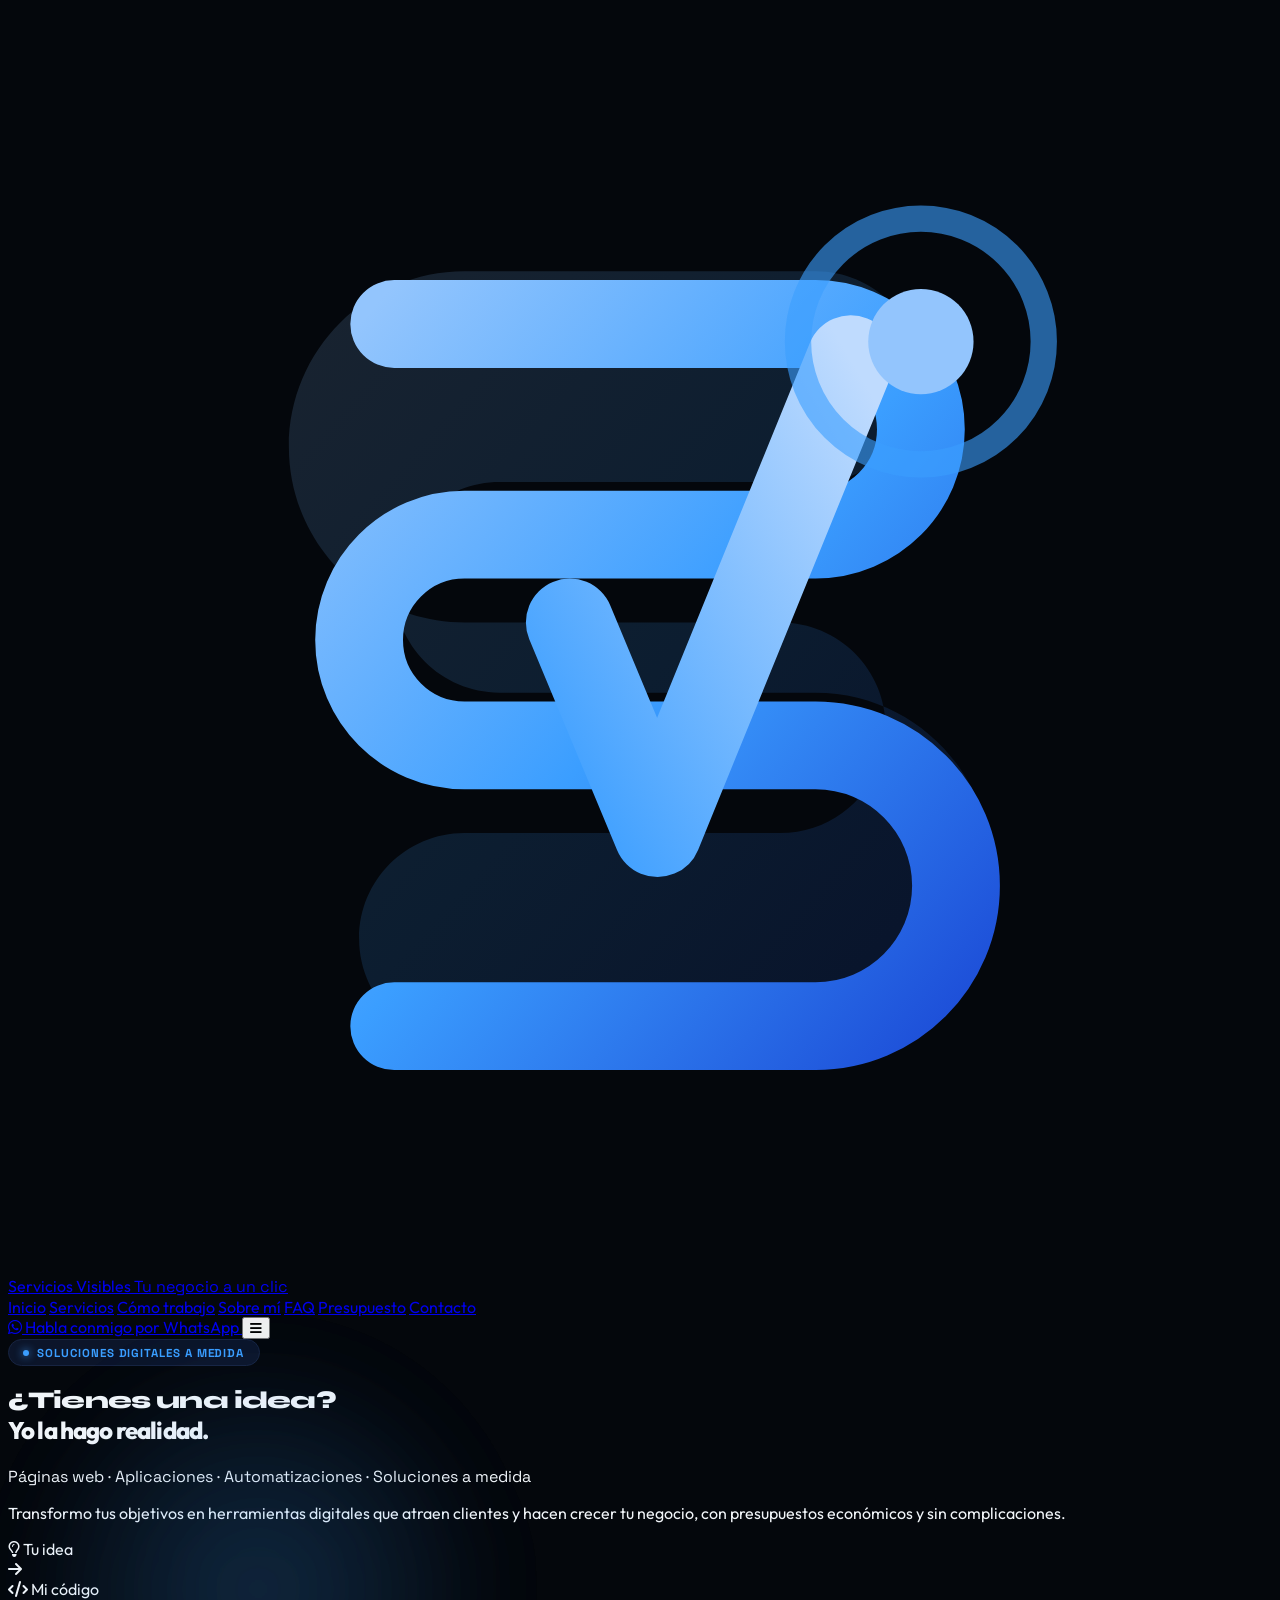
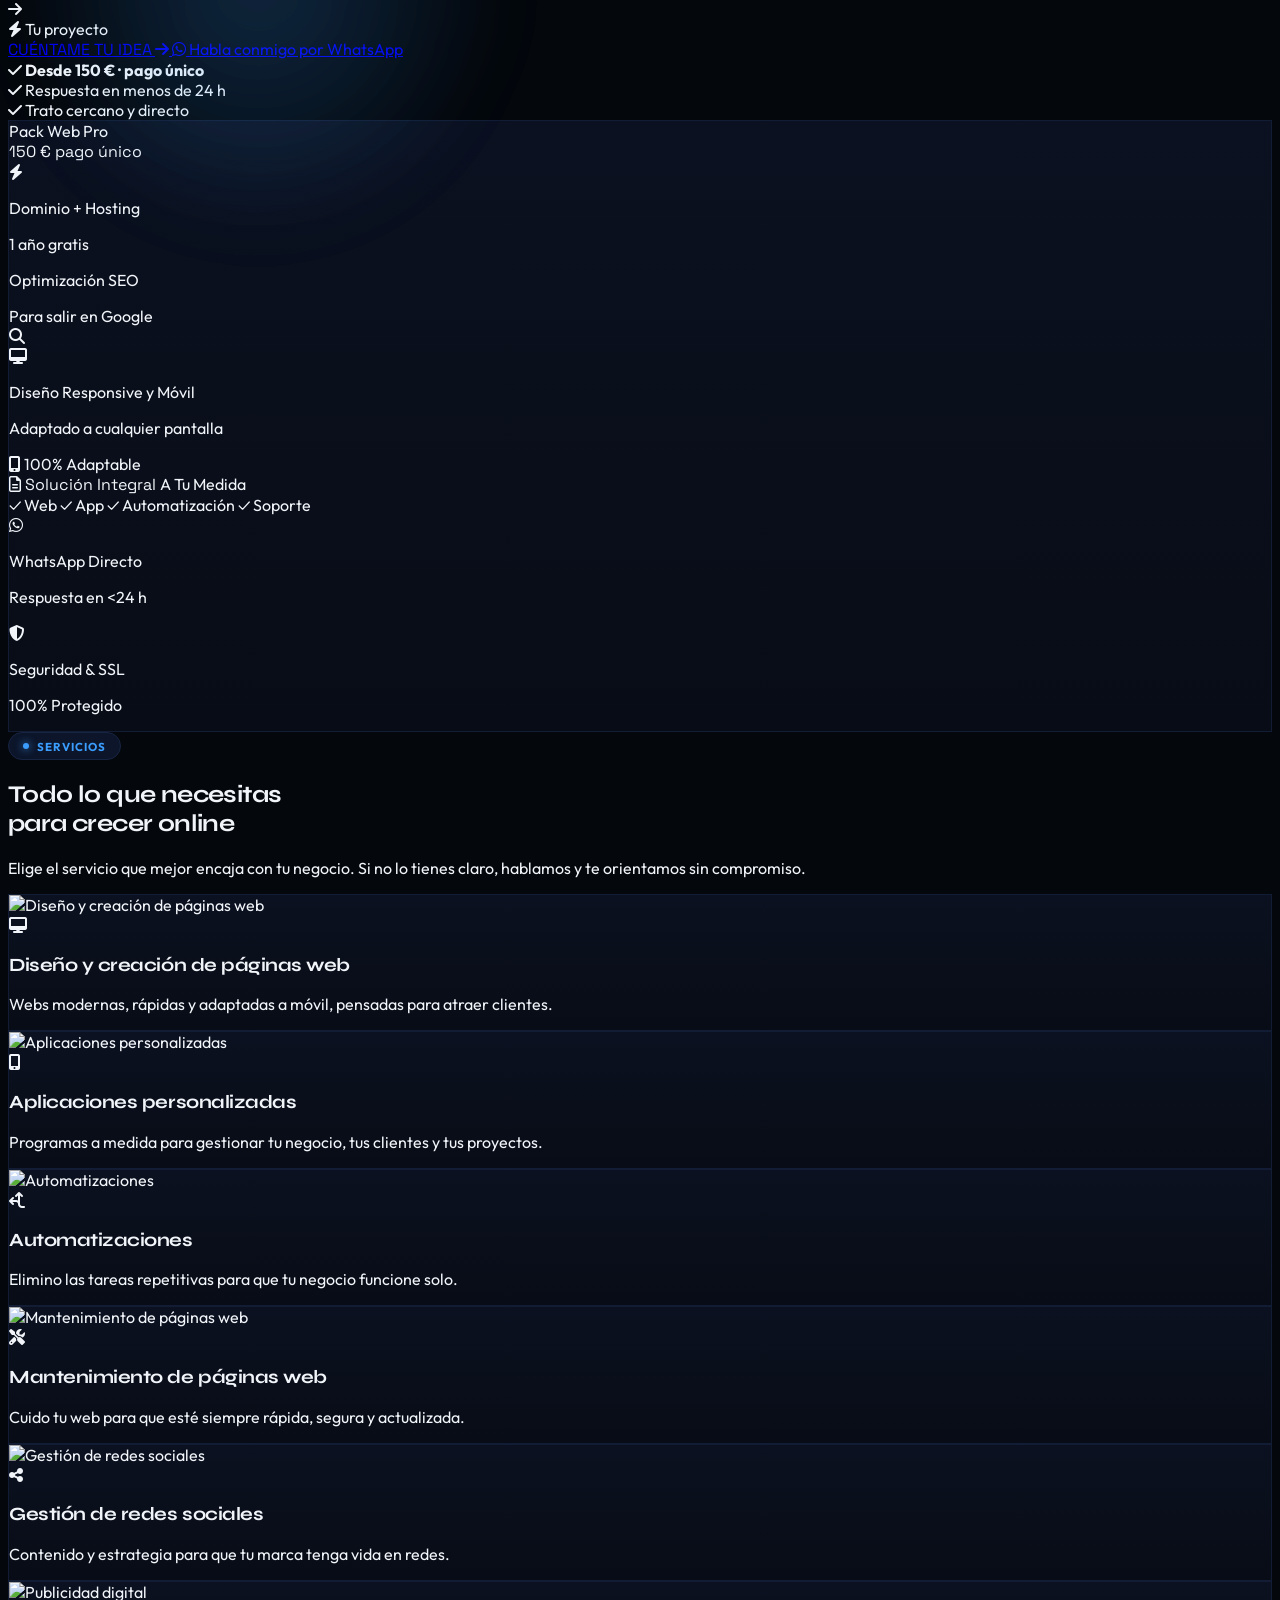
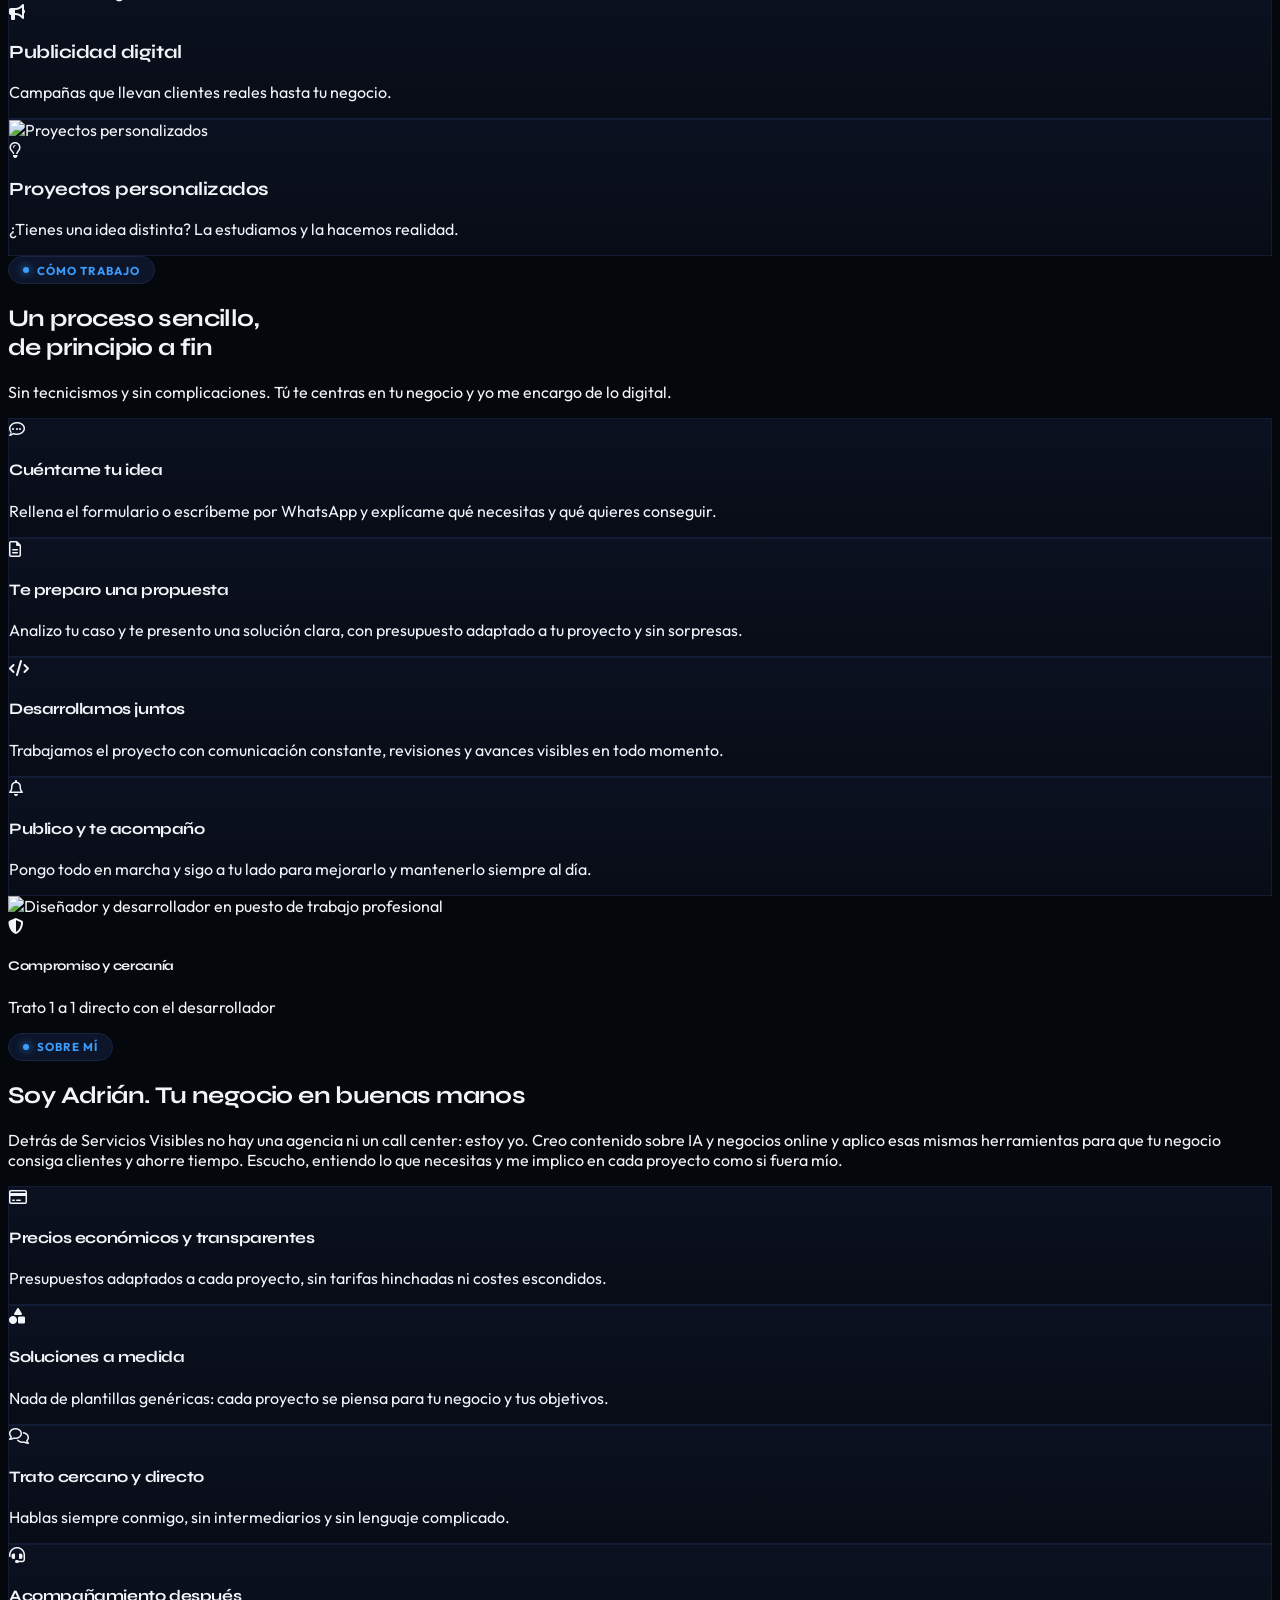
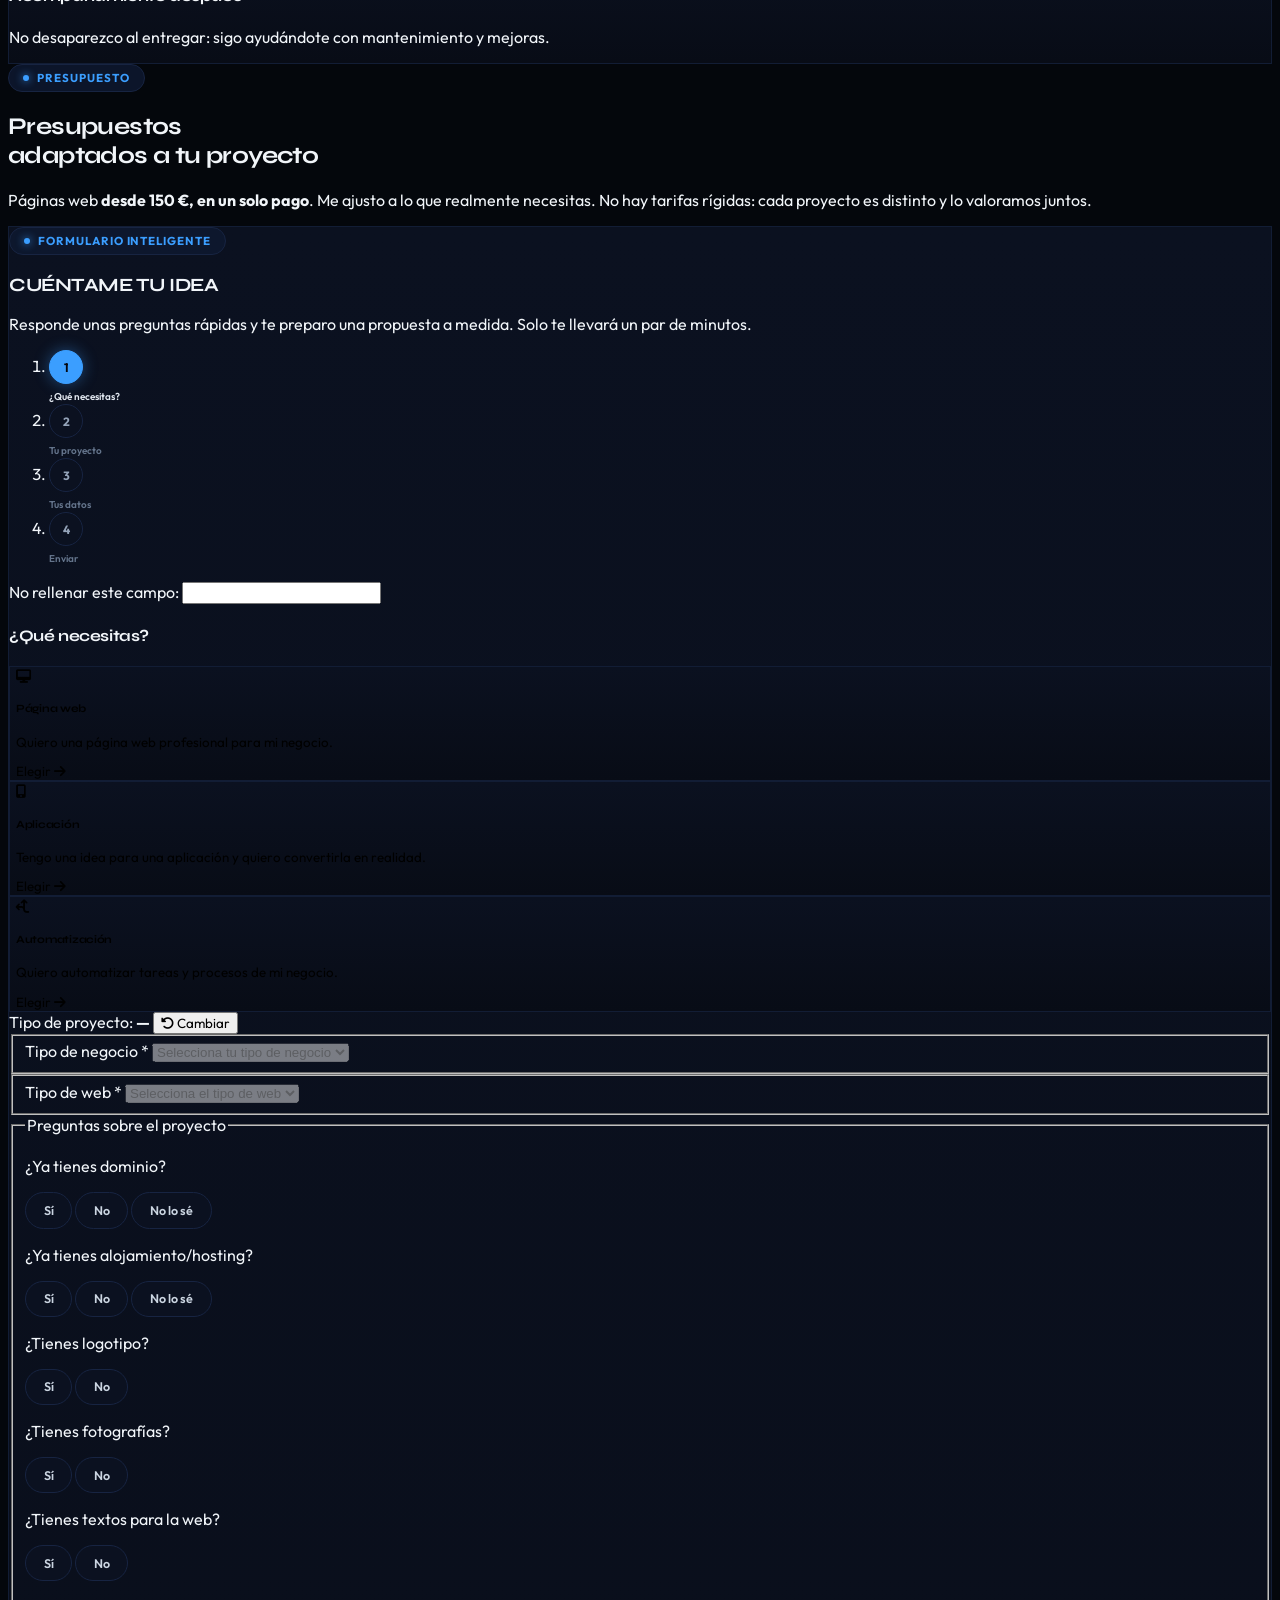
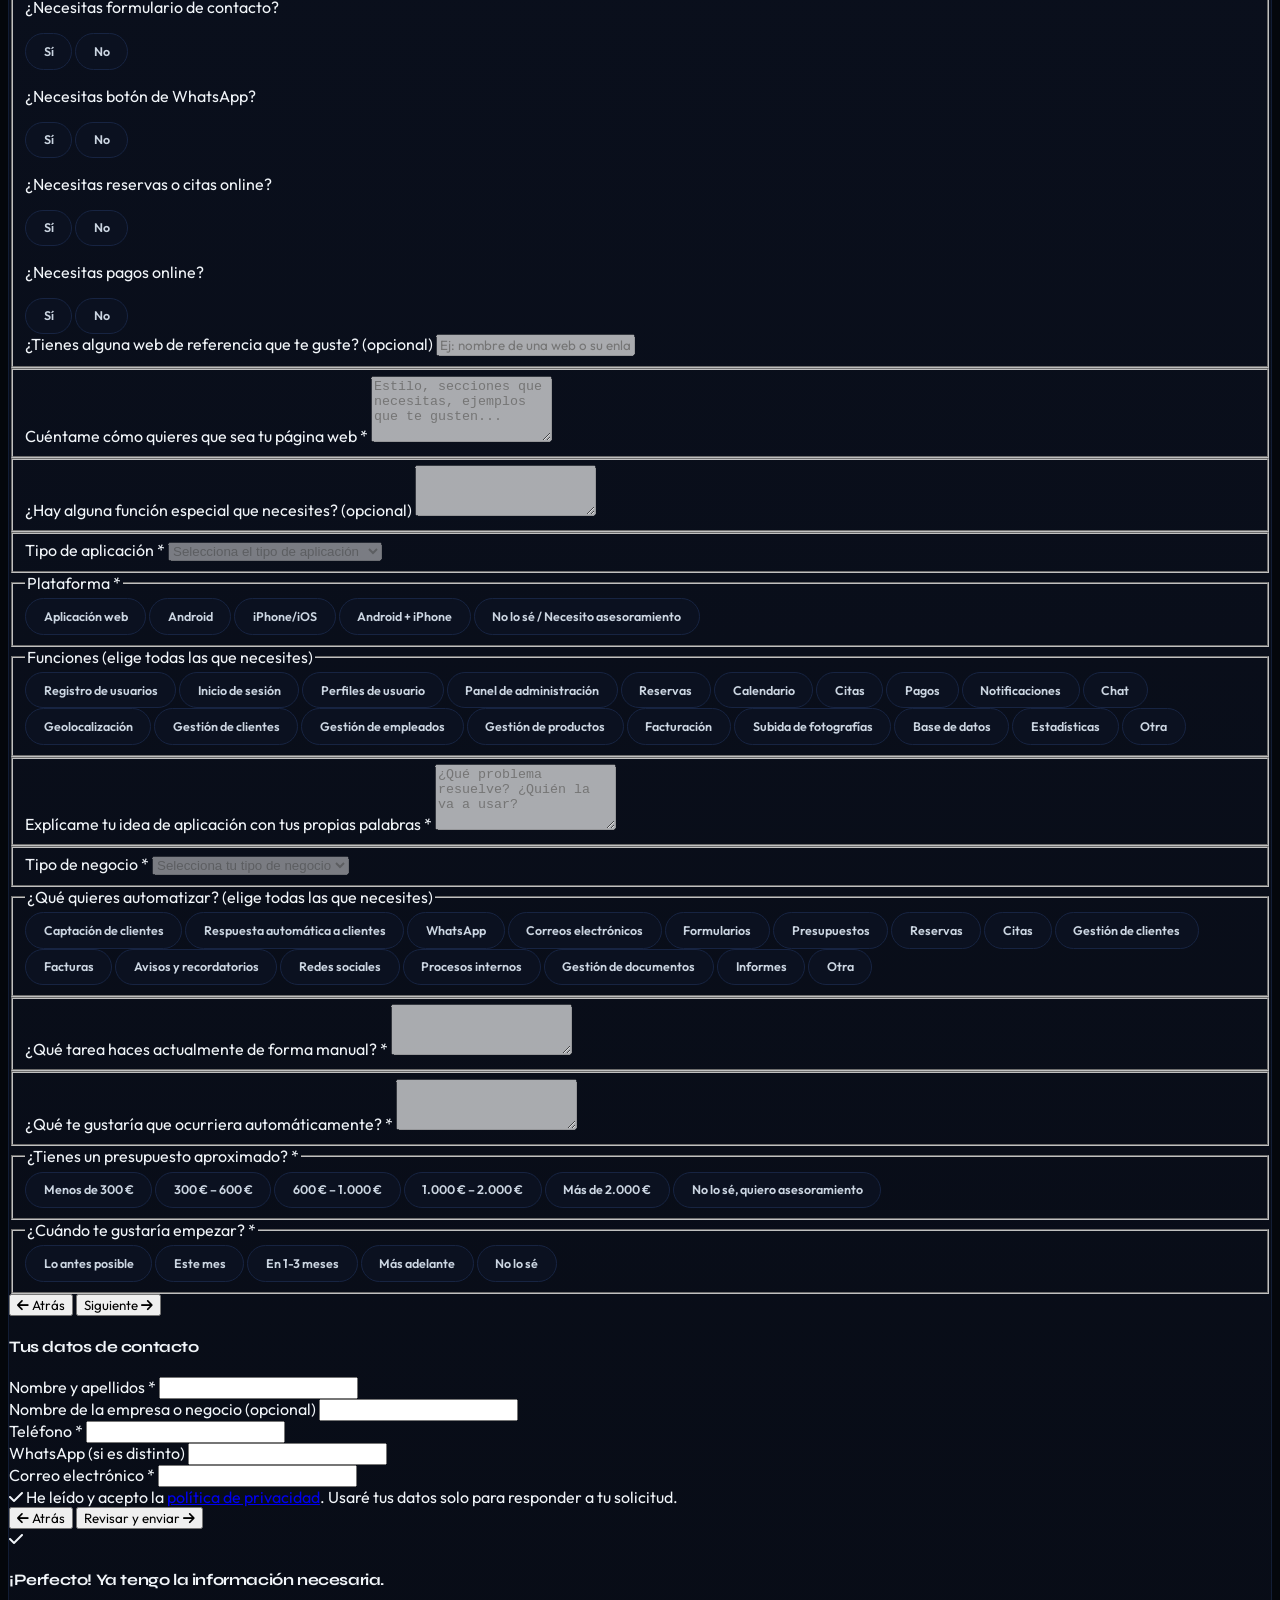
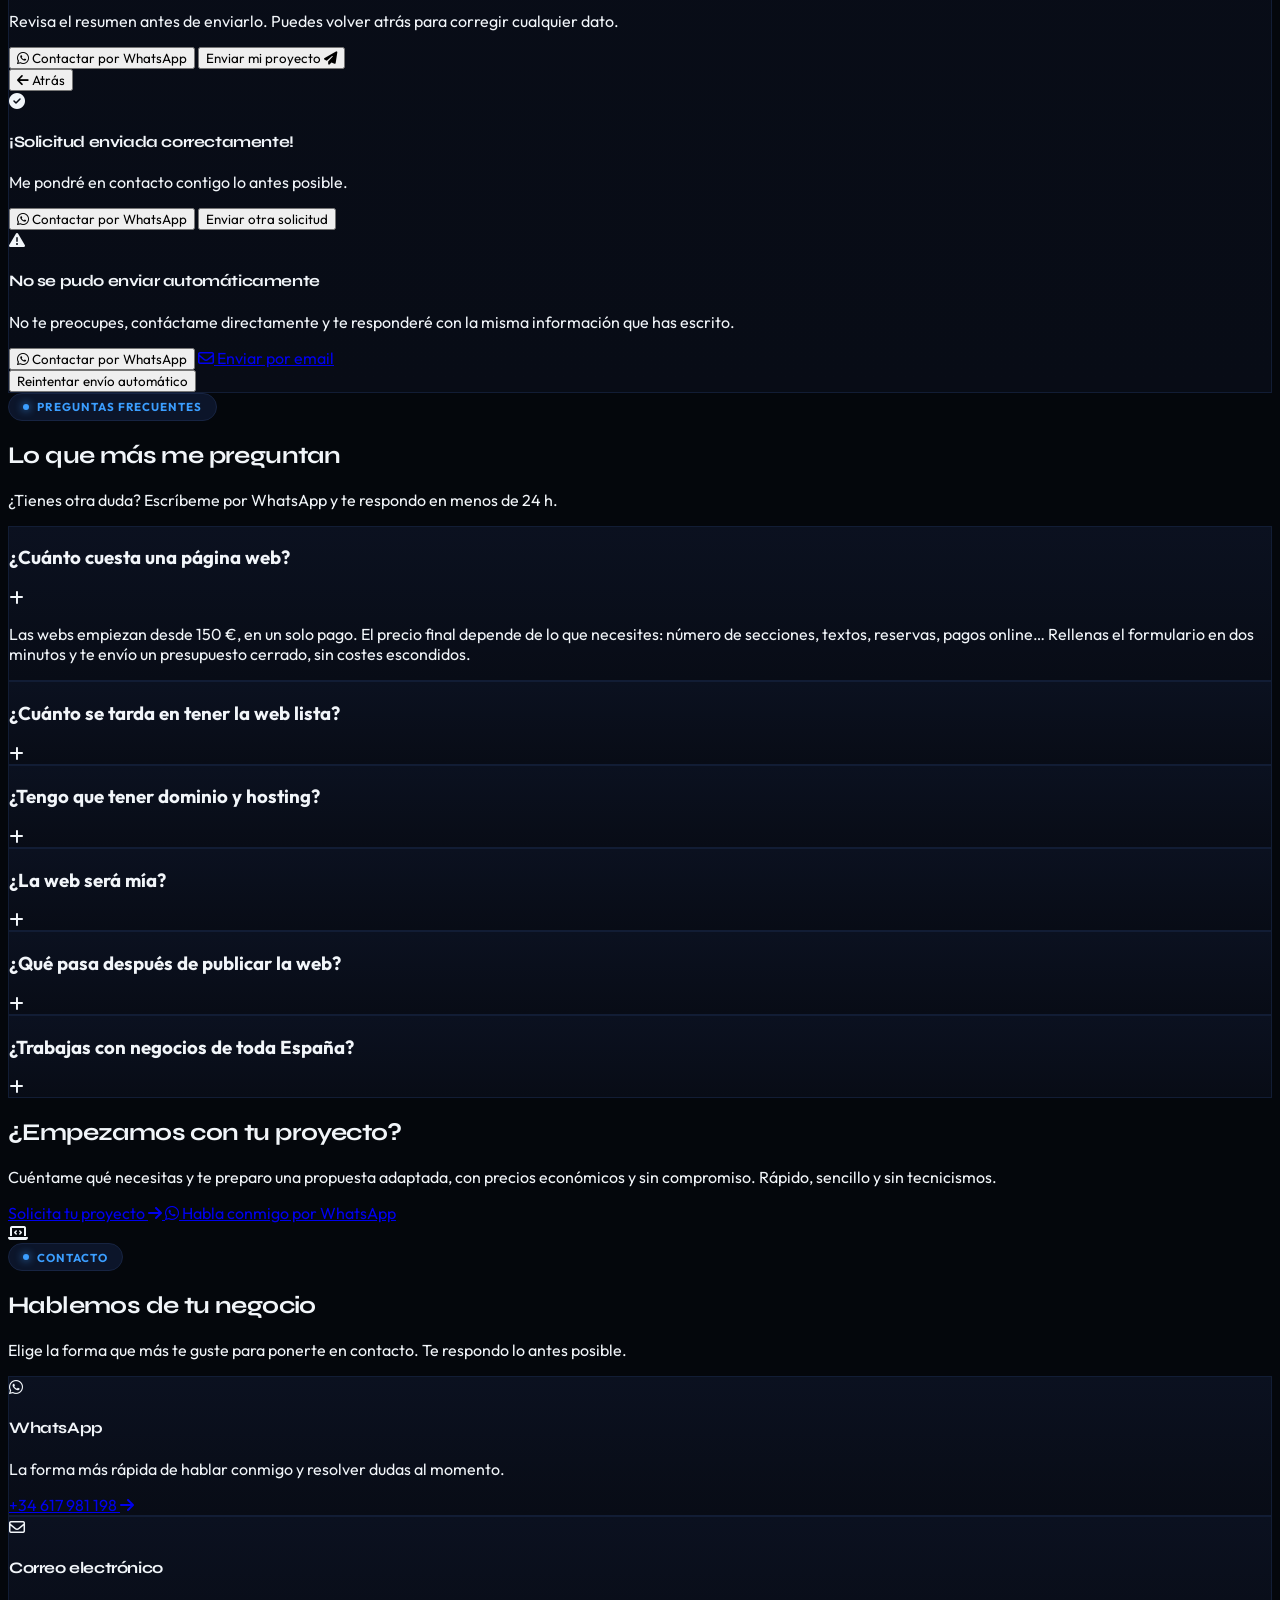
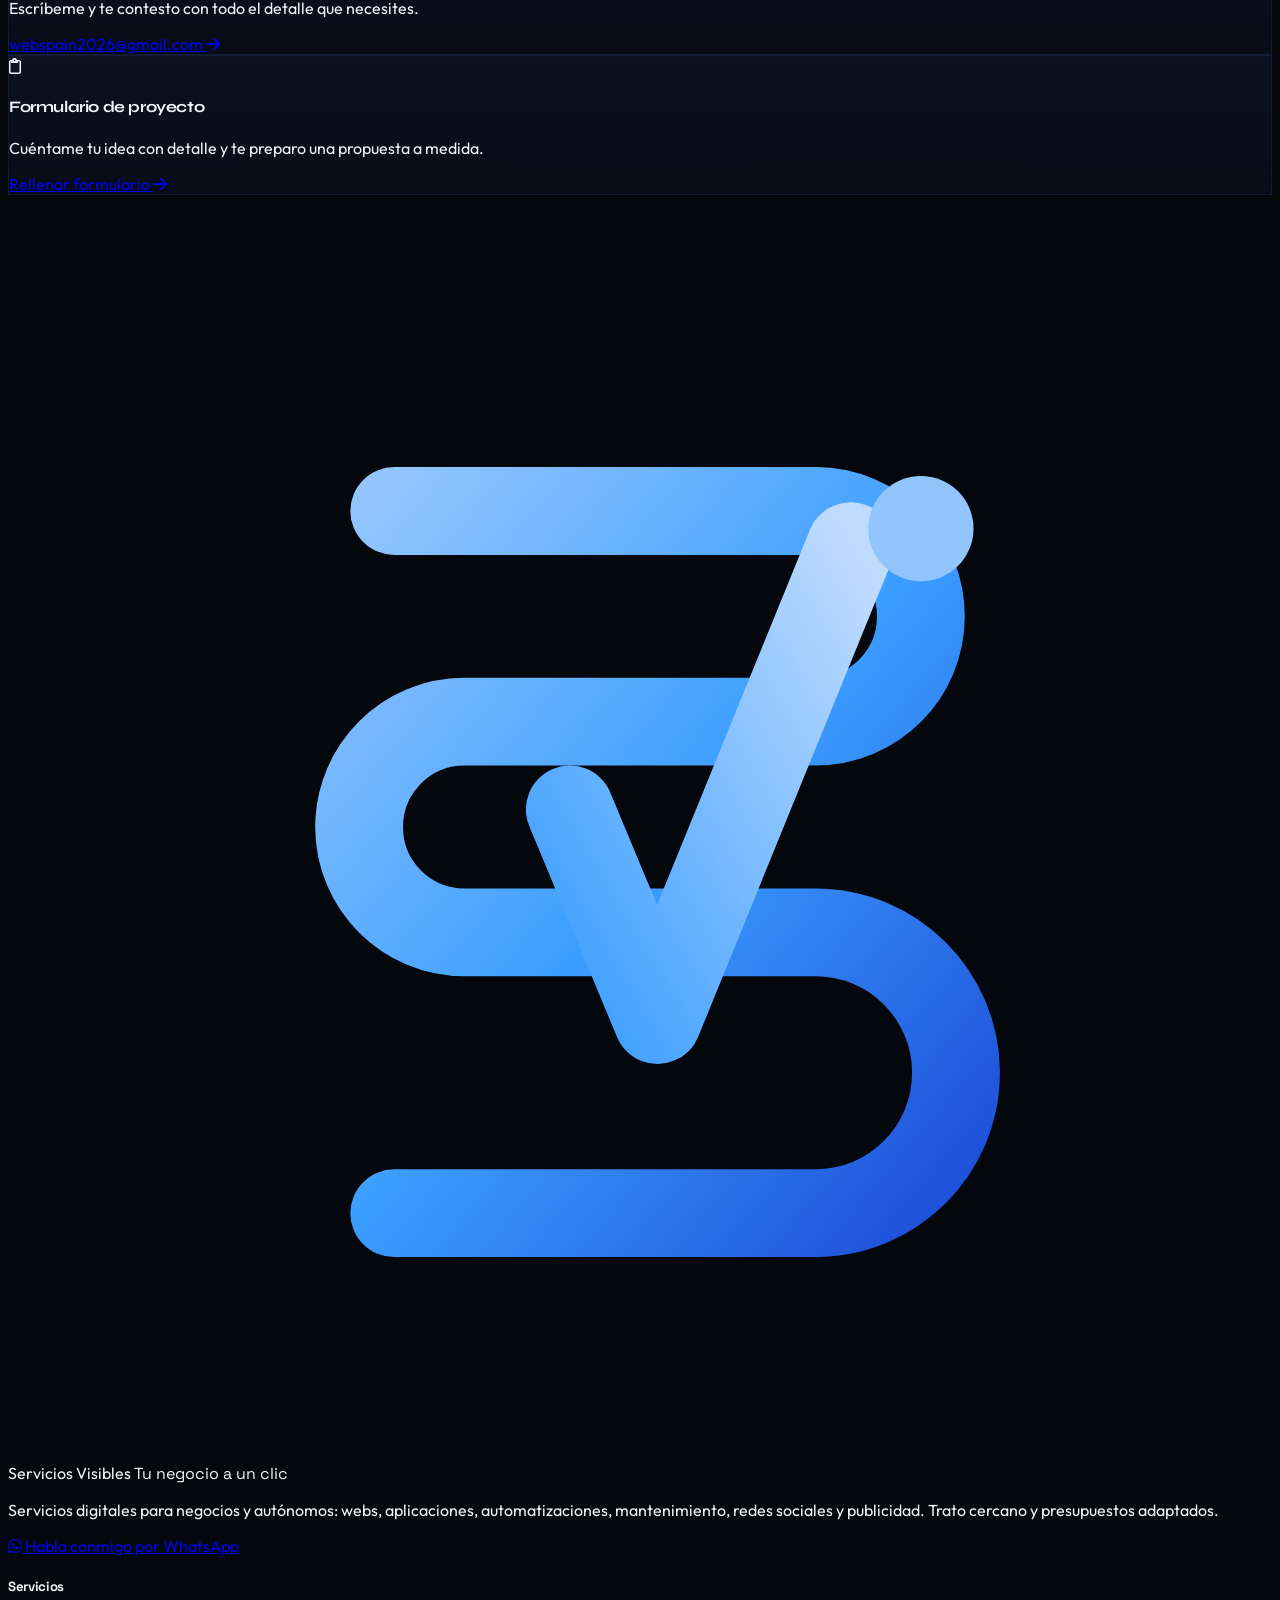
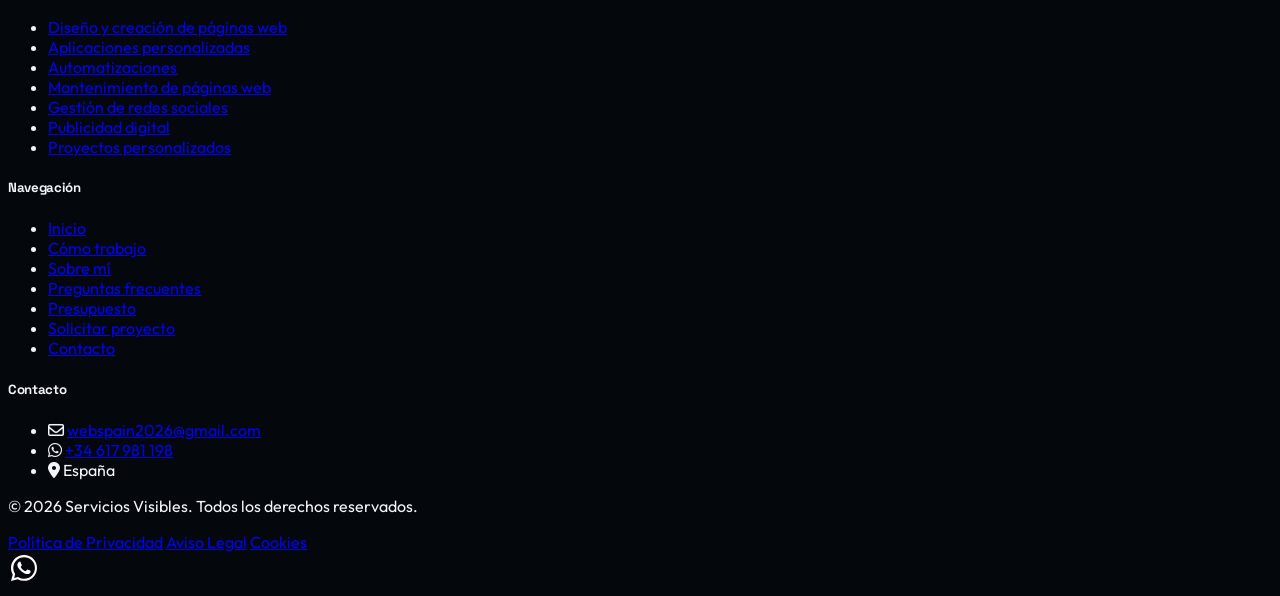
==== commit c8f147e6: "Update pricing information in index.html" ====
--- a/serviciosvisibles-github/index.html
+++ b/serviciosvisibles-github/index.html
@@ -24,7 +24,7 @@
 <link rel="icon" href="/favicon.svg" type="image/svg+xml">
 <link rel="icon" href="/favicon-32.png" sizes="32x32" type="image/png">
 <link rel="apple-touch-icon" href="/apple-touch-icon.png">
-<script type="application/ld+json">{"@context": "https://schema.org", "@graph": [{"@type": "ProfessionalService", "@id": "https://serviciosvisibles.com/#negocio", "name": "Servicios Visibles", "url": "https://serviciosvisibles.com/", "image": "https://serviciosvisibles.com/og-image.png", "logo": "https://serviciosvisibles.com/favicon.svg", "description": "Creo páginas web, aplicaciones y automatizaciones a medida para negocios y autónomos en España. Presupuesto adaptado, trato directo y respuesta en menos de 24 h por WhatsApp.", "telephone": "+34617981198", "email": "webspain2026@gmail.com", "areaServed": {"@type": "Country", "name": "España"}, "address": {"@type": "PostalAddress", "addressCountry": "ES"}, "knowsLanguage": "es", "makesOffer": [{"@type": "Offer", "itemOffered": {"@type": "Service", "name": "Diseño y creación de páginas web"}, "priceSpecification": {"@type": "PriceSpecification", "minPrice": 50, "priceCurrency": "EUR"}}, {"@type": "Offer", "itemOffered": {"@type": "Service", "name": "Aplicaciones personalizadas"}}, {"@type": "Offer", "itemOffered": {"@type": "Service", "name": "Automatizaciones"}}, {"@type": "Offer", "itemOffered": {"@type": "Service", "name": "Mantenimiento de páginas web"}}, {"@type": "Offer", "itemOffered": {"@type": "Service", "name": "Gestión de redes sociales"}}, {"@type": "Offer", "itemOffered": {"@type": "Service", "name": "Publicidad digital"}}]}, {"@type": "FAQPage", "mainEntity": [{"@type": "Question", "name": "¿Cuánto cuesta una página web?", "acceptedAnswer": {"@type": "Answer", "text": "Las webs empiezan desde 50 €. El precio final depende de lo que necesites: número de secciones, textos, reservas, pagos online… Rellenas el formulario en dos minutos y te envío un presupuesto cerrado, sin costes escondidos."}}, {"@type": "Question", "name": "¿Cuánto se tarda en tener la web lista?", "acceptedAnswer": {"@type": "Answer", "text": "Lo marca el tamaño del proyecto. En la propuesta te doy una fecha de entrega concreta antes de empezar."}}, {"@type": "Question", "name": "¿Tengo que tener dominio y hosting?", "acceptedAnswer": {"@type": "Answer", "text": "No. Si no los tienes, me encargo yo de todo: registro del dominio, alojamiento y certificado SSL."}}, {"@type": "Question", "name": "¿La web será mía?", "acceptedAnswer": {"@type": "Answer", "text": "Sí. El dominio, los textos y el contenido son tuyos. Si un día quieres cambiar de proveedor, te lo entrego todo."}}, {"@type": "Question", "name": "¿Qué pasa después de publicar la web?", "acceptedAnswer": {"@type": "Answer", "text": "No desaparezco. Ofrezco mantenimiento para que la web siga rápida, segura y actualizada, y te ayudo con cambios y mejoras."}}, {"@type": "Question", "name": "¿Trabajas con negocios de toda España?", "acceptedAnswer": {"@type": "Answer", "text": "Sí. Trabajo en remoto con negocios y autónomos de cualquier ciudad. Hablamos por WhatsApp, teléfono o videollamada."}}]}]}</script>
+<script type="application/ld+json">{"@context": "https://schema.org", "@graph": [{"@type": "ProfessionalService", "@id": "https://serviciosvisibles.com/#negocio", "name": "Servicios Visibles", "url": "https://serviciosvisibles.com/", "image": "https://serviciosvisibles.com/og-image.png", "logo": "https://serviciosvisibles.com/favicon.svg", "description": "Creo páginas web, aplicaciones y automatizaciones a medida para negocios y autónomos en España. Presupuesto adaptado, trato directo y respuesta en menos de 24 h por WhatsApp.", "telephone": "+34617981198", "email": "webspain2026@gmail.com", "areaServed": {"@type": "Country", "name": "España"}, "address": {"@type": "PostalAddress", "addressCountry": "ES"}, "knowsLanguage": "es", "makesOffer": [{"@type": "Offer", "itemOffered": {"@type": "Service", "name": "Diseño y creación de páginas web"}, "priceSpecification": {"@type": "PriceSpecification", "minPrice": 150, "priceCurrency": "EUR"}}, {"@type": "Offer", "itemOffered": {"@type": "Service", "name": "Aplicaciones personalizadas"}}, {"@type": "Offer", "itemOffered": {"@type": "Service", "name": "Automatizaciones"}}, {"@type": "Offer", "itemOffered": {"@type": "Service", "name": "Mantenimiento de páginas web"}}, {"@type": "Offer", "itemOffered": {"@type": "Service", "name": "Gestión de redes sociales"}}, {"@type": "Offer", "itemOffered": {"@type": "Service", "name": "Publicidad digital"}}]}, {"@type": "FAQPage", "mainEntity": [{"@type": "Question", "name": "¿Cuánto cuesta una página web?", "acceptedAnswer": {"@type": "Answer", "text": "Las webs empiezan desde 150 €, en un solo pago. El precio final depende de lo que necesites: número de secciones, textos, reservas, pagos online… Rellenas el formulario en dos minutos y te envío un presupuesto cerrado, sin costes escondidos."}}, {"@type": "Question", "name": "¿Cuánto se tarda en tener la web lista?", "acceptedAnswer": {"@type": "Answer", "text": "Lo marca el tamaño del proyecto. En la propuesta te doy una fecha de entrega concreta antes de empezar."}}, {"@type": "Question", "name": "¿Tengo que tener dominio y hosting?", "acceptedAnswer": {"@type": "Answer", "text": "No. Si no los tienes, me encargo yo de todo: registro del dominio, alojamiento y certificado SSL."}}, {"@type": "Question", "name": "¿La web será mía?", "acceptedAnswer": {"@type": "Answer", "text": "Sí. El dominio, los textos y el contenido son tuyos. Si un día quieres cambiar de proveedor, te lo entrego todo."}}, {"@type": "Question", "name": "¿Qué pasa después de publicar la web?", "acceptedAnswer": {"@type": "Answer", "text": "No desaparezco. Ofrezco mantenimiento para que la web siga rápida, segura y actualizada, y te ayudo con cambios y mejoras."}}, {"@type": "Question", "name": "¿Trabajas con negocios de toda España?", "acceptedAnswer": {"@type": "Answer", "text": "Sí. Trabajo en remoto con negocios y autónomos de cualquier ciudad. Hablamos por WhatsApp, teléfono o videollamada."}}]}]}</script>
 <!-- Font Awesome -->
 <link href="https://cdnjs.cloudflare.com/ajax/libs/font-awesome/6.4.0/css/all.min.css" rel="stylesheet">
 <!-- Google Fonts -->
@@ -394,7 +394,7 @@
       <div class="flex flex-wrap items-center gap-x-6 gap-y-3 pt-4 border-t border-[#10192f] w-full text-xs sm:text-sm text-slate-300">
         <div class="flex items-center gap-2">
           <i class="fa-solid fa-check text-blue-400"></i>
-          <span class=""><strong class="text-white">Webs desde 50 €</strong></span>
+          <span class=""><strong class="text-white">Desde 150 € · pago único</strong></span>
         </div>
         <div class="flex items-center gap-2">
           <i class="fa-solid fa-check text-blue-400"></i>
@@ -425,7 +425,7 @@
                 <span class="">Pack Web Pro</span>
               </div>
               <div class="flex items-center text-[10px] text-blue-400/80 font-semibold">
-                <span class="px-2 py-0.5 rounded bg-blue-500/10 border border-blue-500/20 text-[9px] uppercase tracking-wider">Desde 50 €</span>
+                <span class="px-2 py-0.5 rounded bg-blue-500/10 border border-blue-500/20 text-[9px] uppercase tracking-wider">150 € pago único</span>
               </div>
             </div>
 
@@ -814,7 +814,7 @@
           Presupuestos <br class="hidden sm:inline"> adaptados a tu proyecto
         </h2>
 <p class="text-slate-400 text-sm sm:text-base max-w-2xl mx-auto mb-12">
-          Páginas web <strong class="text-blue-400">desde 50 €</strong>. Me ajusto a lo que realmente necesitas. No hay tarifas rígidas: cada proyecto es distinto y lo valoramos juntos.
+          Páginas web <strong class="text-blue-400">desde 150 €, en un solo pago</strong>. Me ajusto a lo que realmente necesitas. No hay tarifas rígidas: cada proyecto es distinto y lo valoramos juntos.
         </p>
 </div>
 <!-- BEGIN: CuentameTuIdeaWizard -->
@@ -1291,7 +1291,7 @@
 <h3 class="text-sm sm:text-base font-bold text-white" style="font-family:'Outfit',sans-serif!important;letter-spacing:0">¿Cuánto cuesta una página web?</h3>
 <span class="faq-icon w-8 h-8 rounded-full bg-[#0f1729] border border-[#192747] text-blue-400 flex items-center justify-center flex-shrink-0"><i class="fa-solid fa-plus text-xs"></i></span>
 </summary>
-<p class="pb-5 text-xs sm:text-sm text-slate-400 leading-relaxed">Las webs empiezan desde 50 €. El precio final depende de lo que necesites: número de secciones, textos, reservas, pagos online… Rellenas el formulario en dos minutos y te envío un presupuesto cerrado, sin costes escondidos.</p>
+<p class="pb-5 text-xs sm:text-sm text-slate-400 leading-relaxed">Las webs empiezan desde 150 €, en un solo pago. El precio final depende de lo que necesites: número de secciones, textos, reservas, pagos online… Rellenas el formulario en dos minutos y te envío un presupuesto cerrado, sin costes escondidos.</p>
 </details>
 <details class="faq-item card-dark-gradient rounded-2xl border border-[#131e37] px-5 sm:px-6">
 <summary class="flex items-center justify-between gap-4 py-5 text-left">
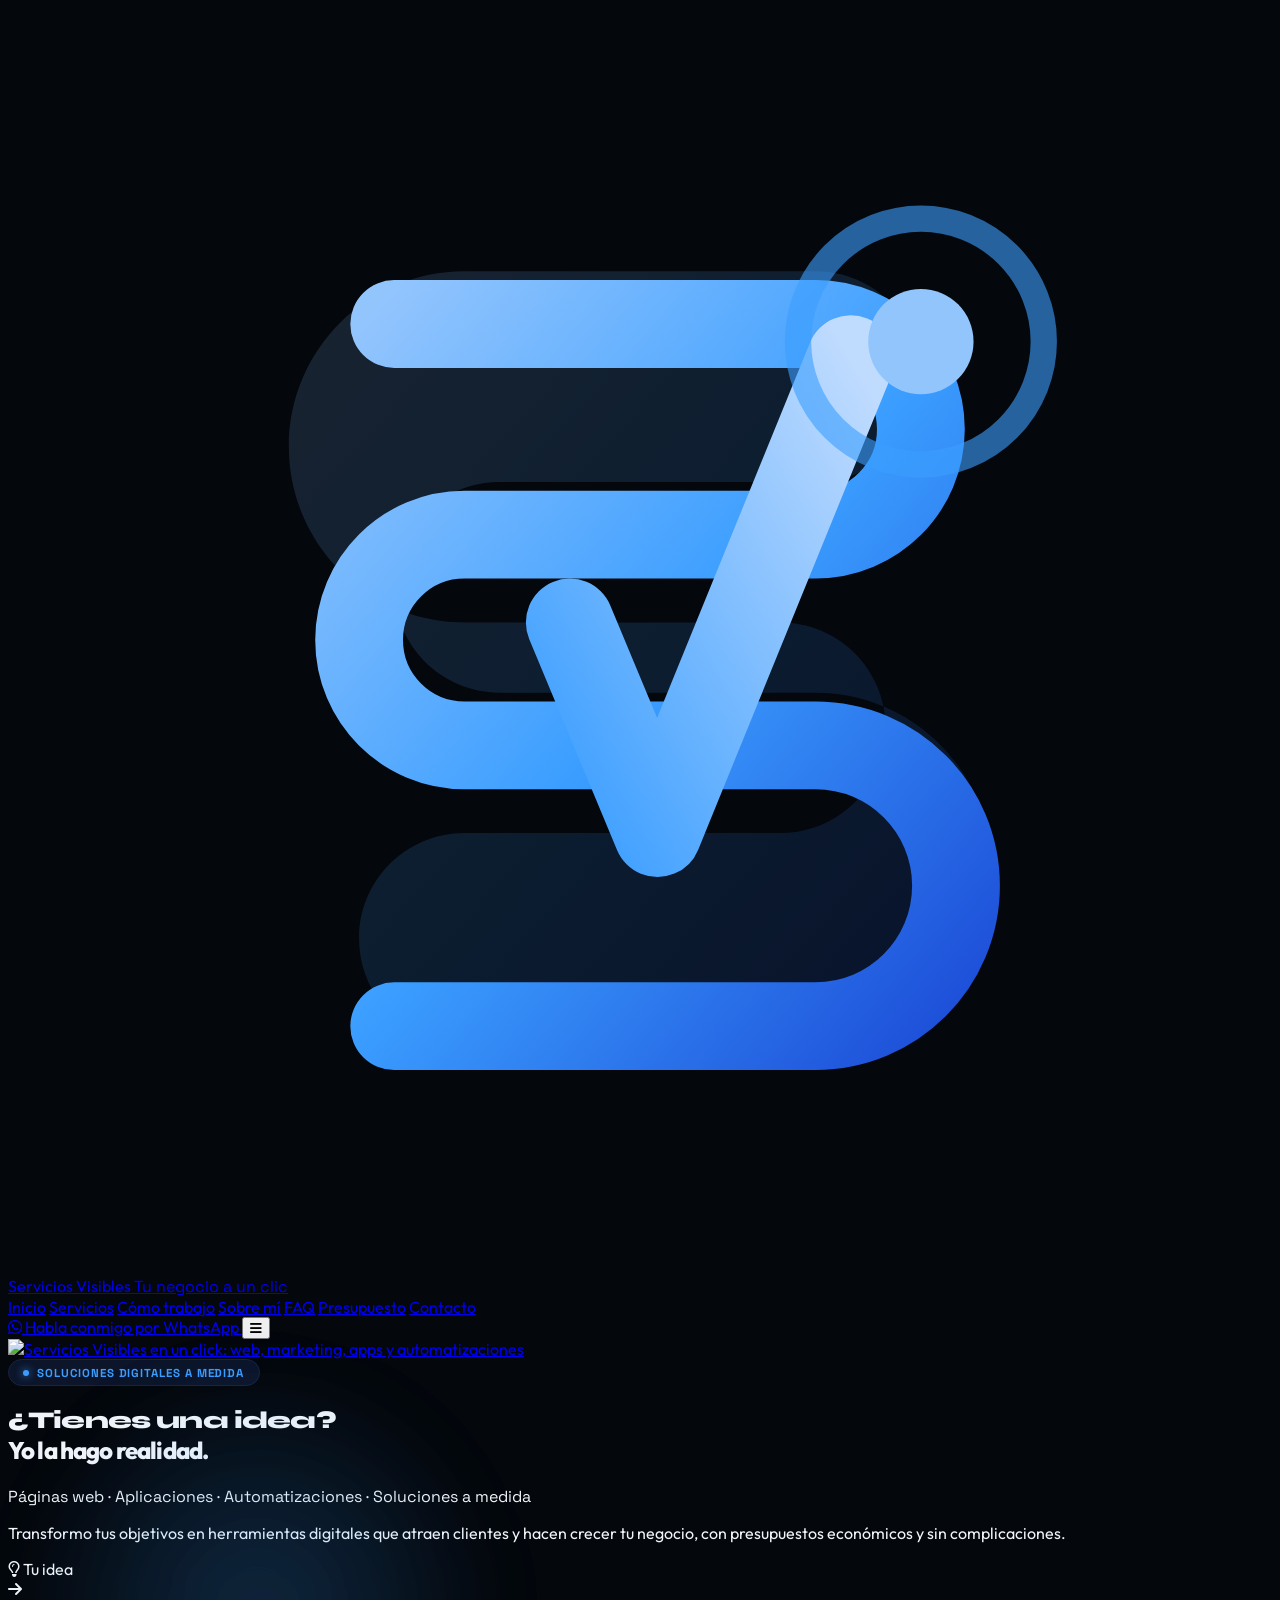
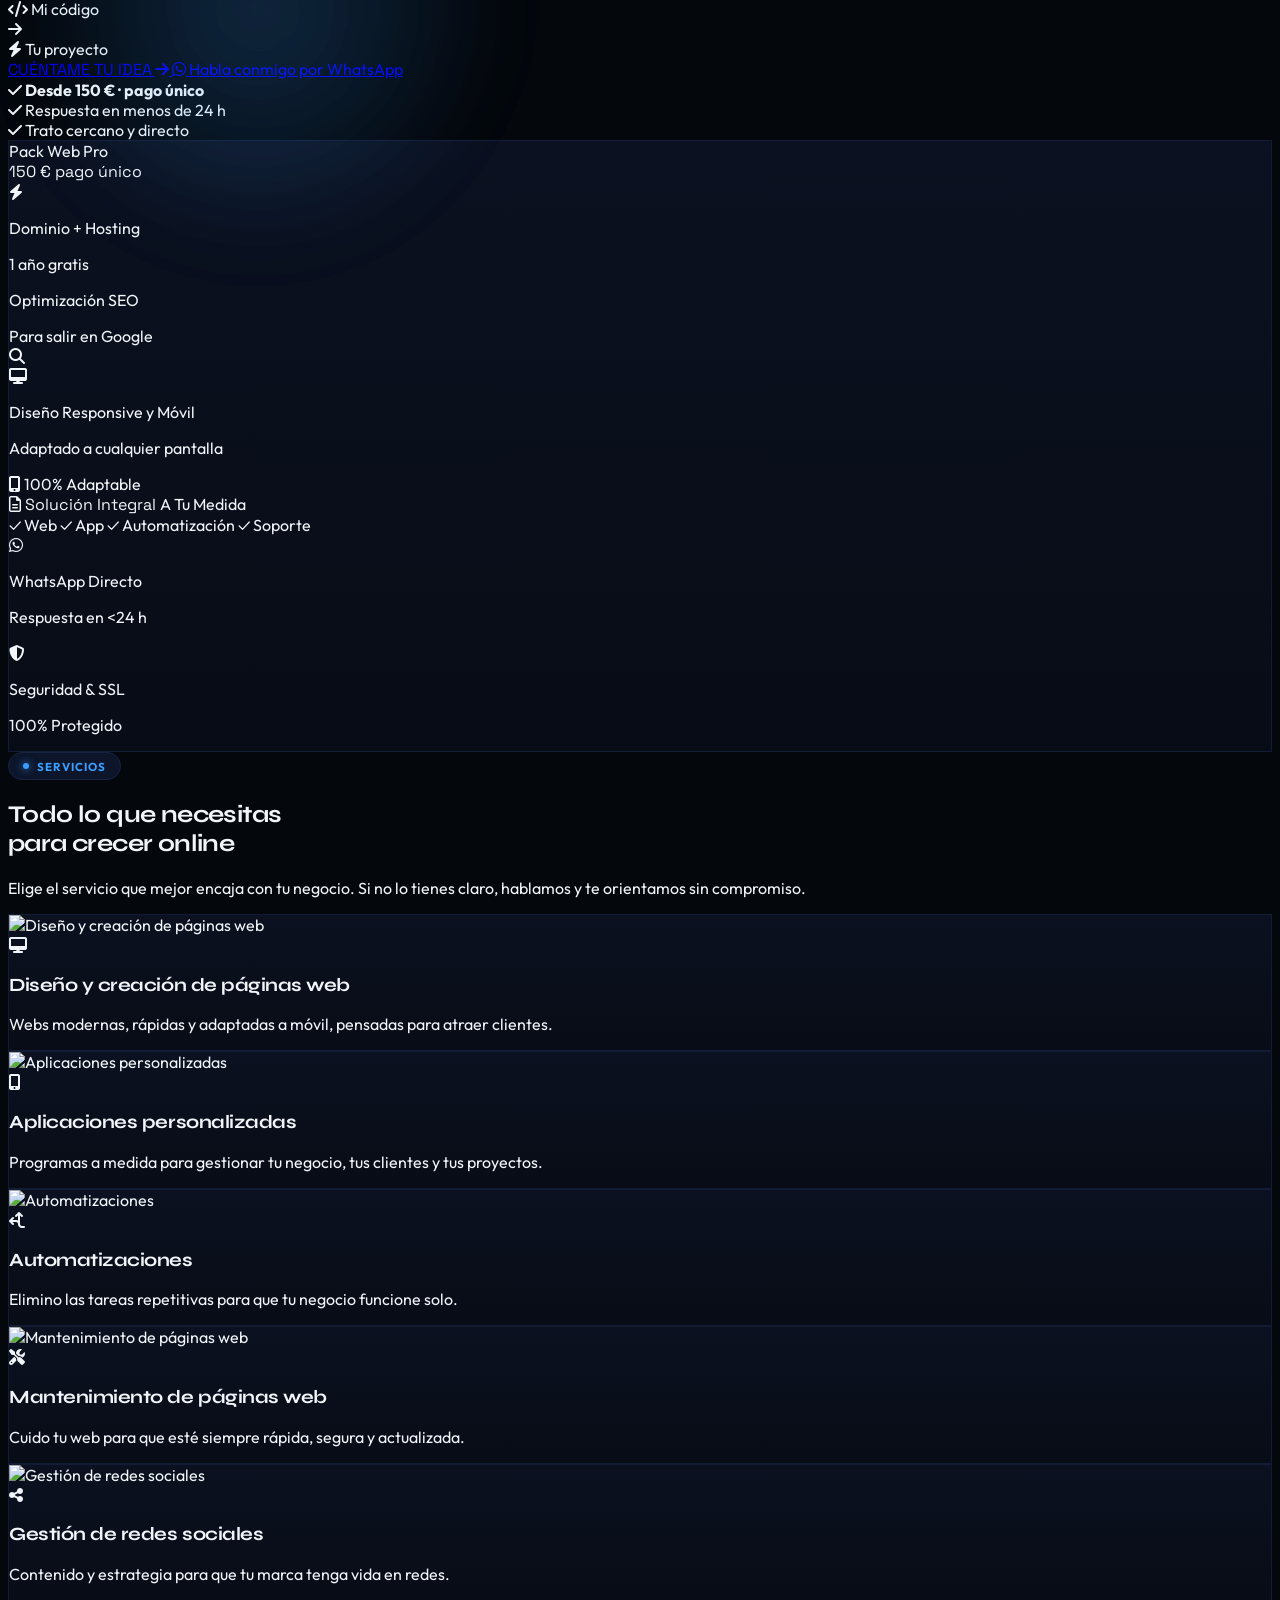
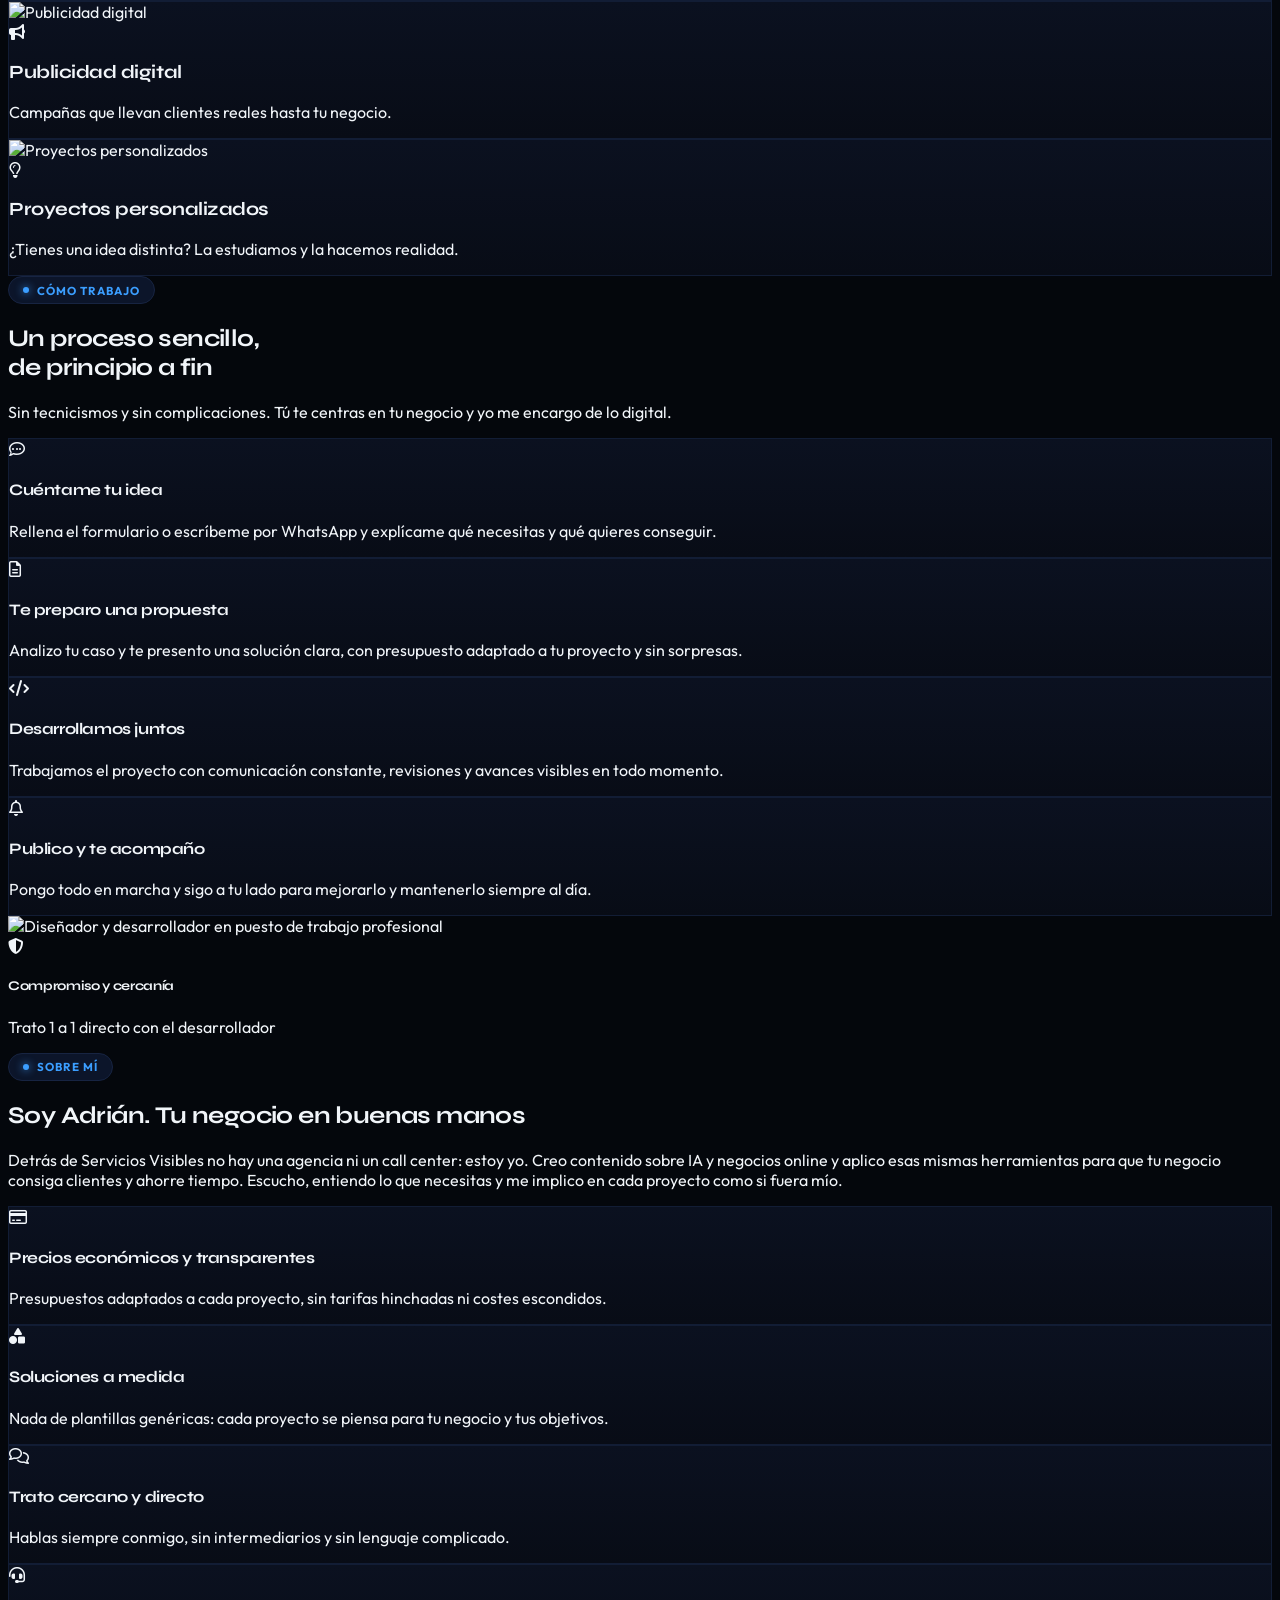
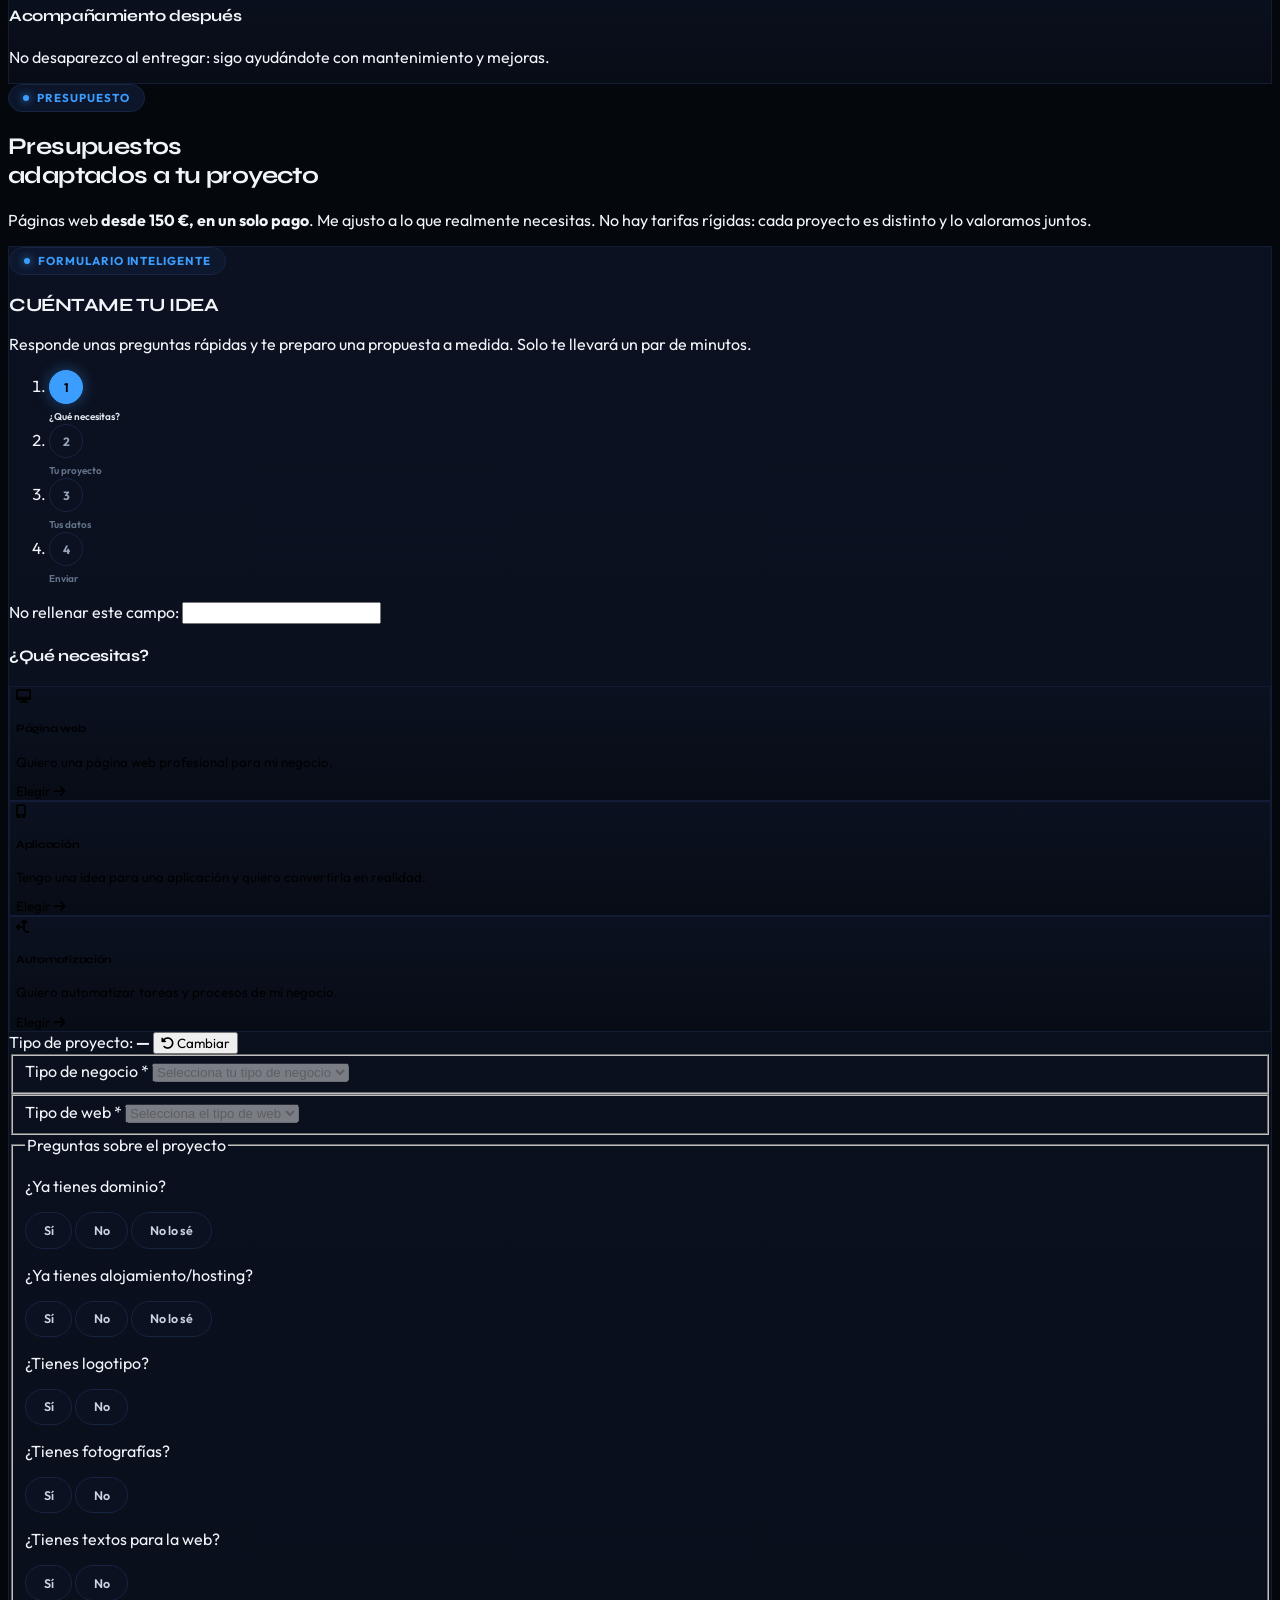
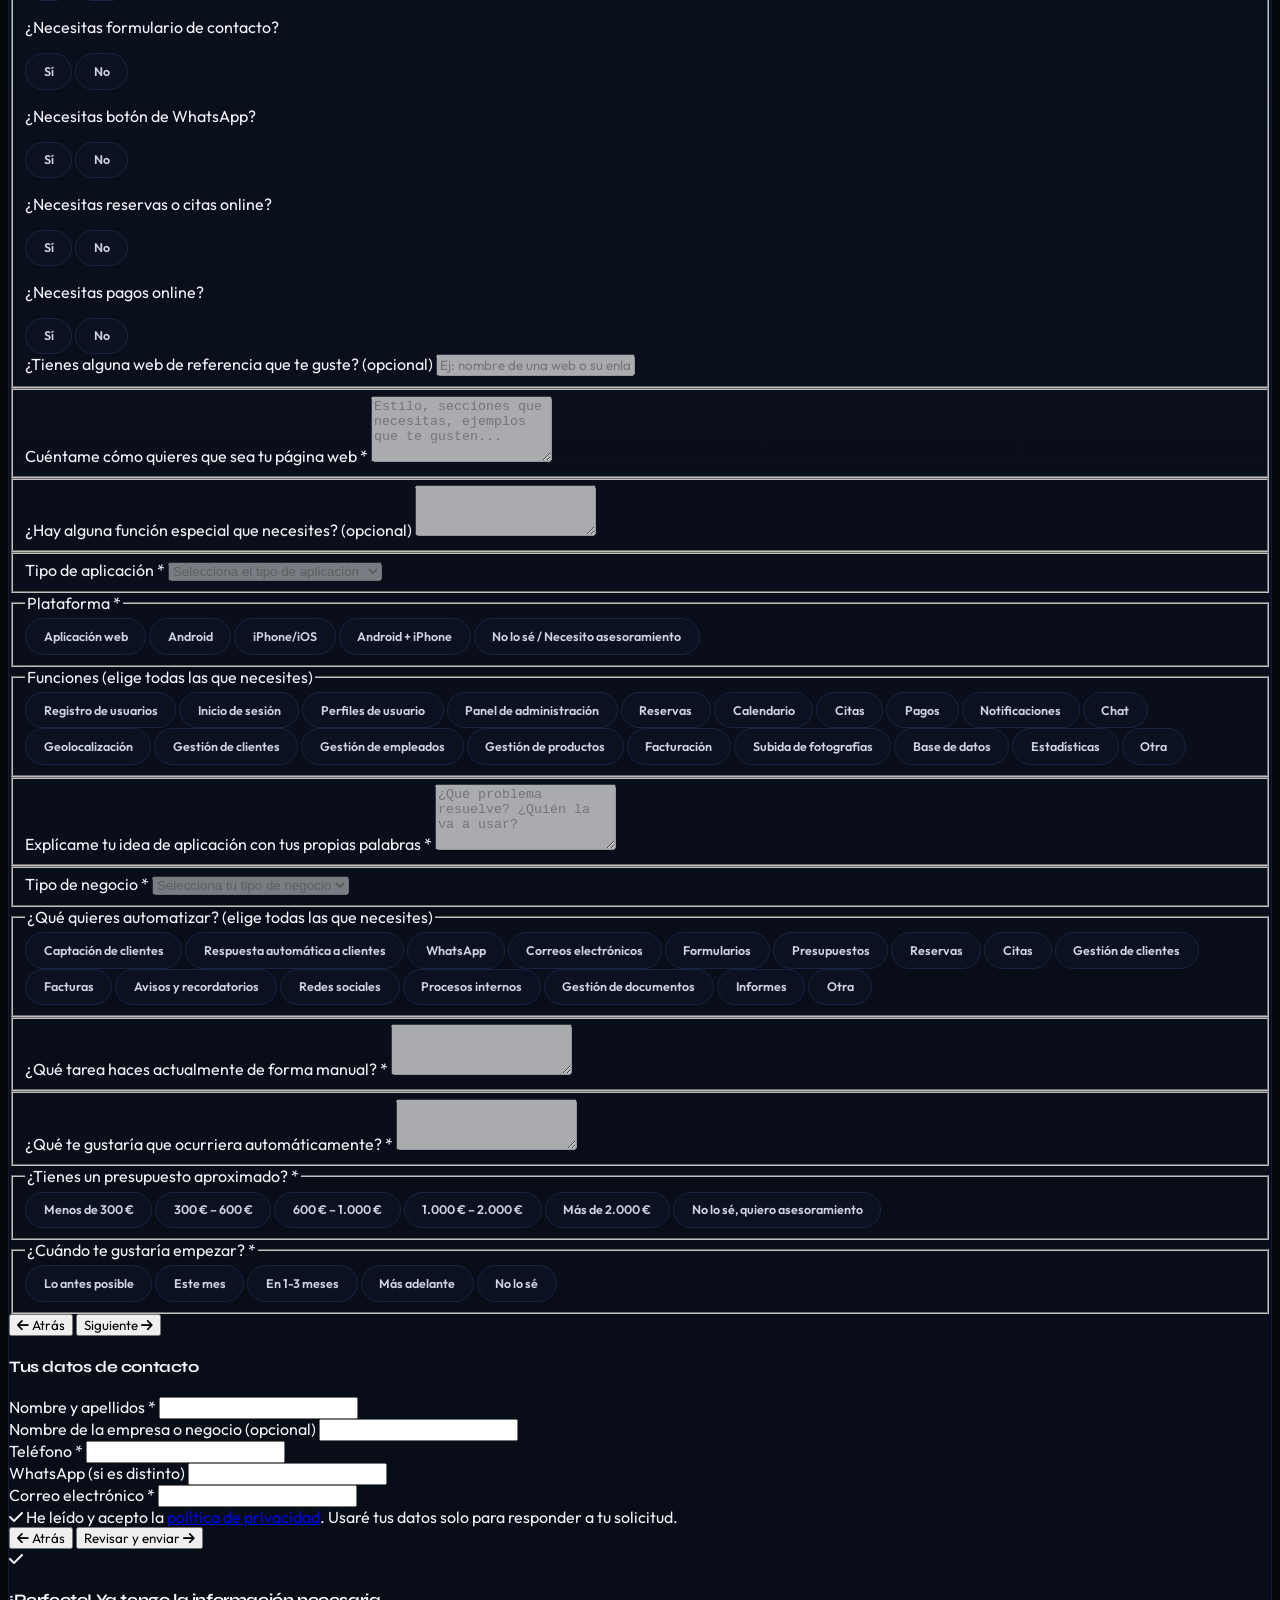
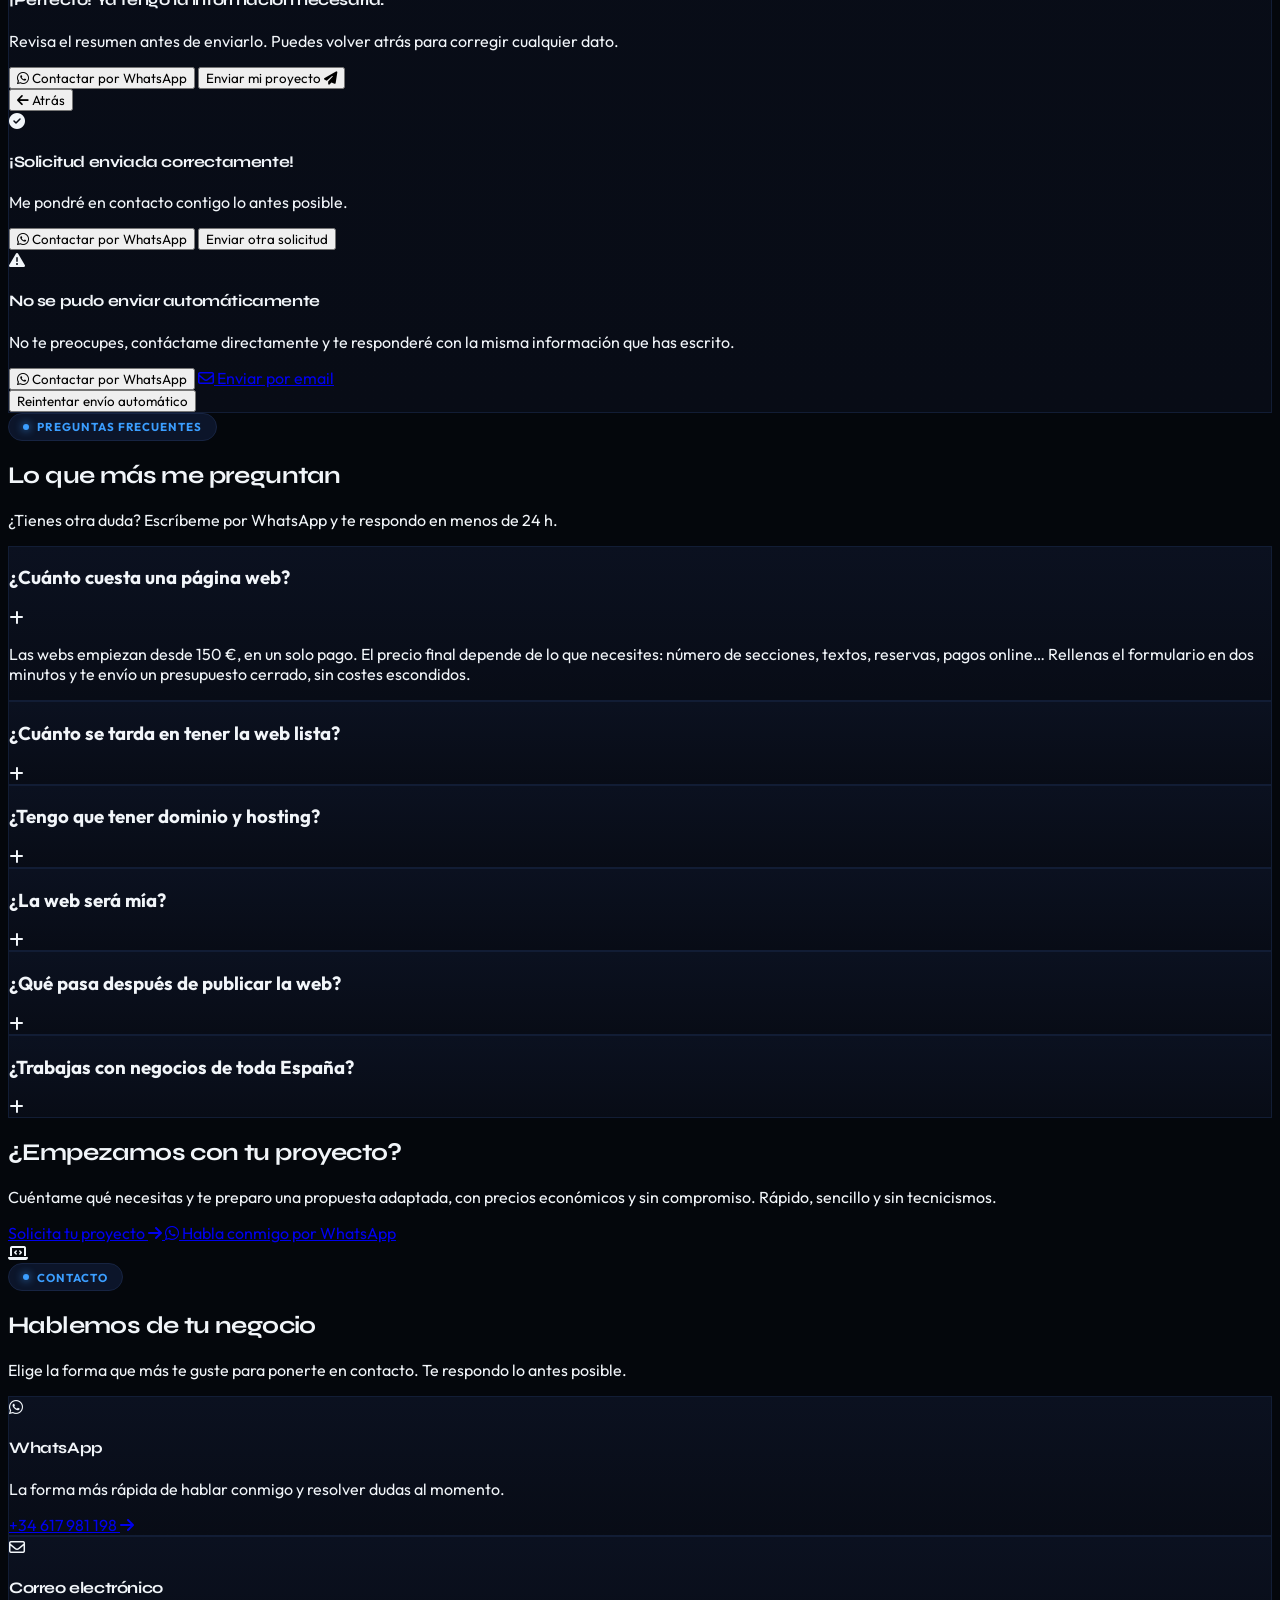
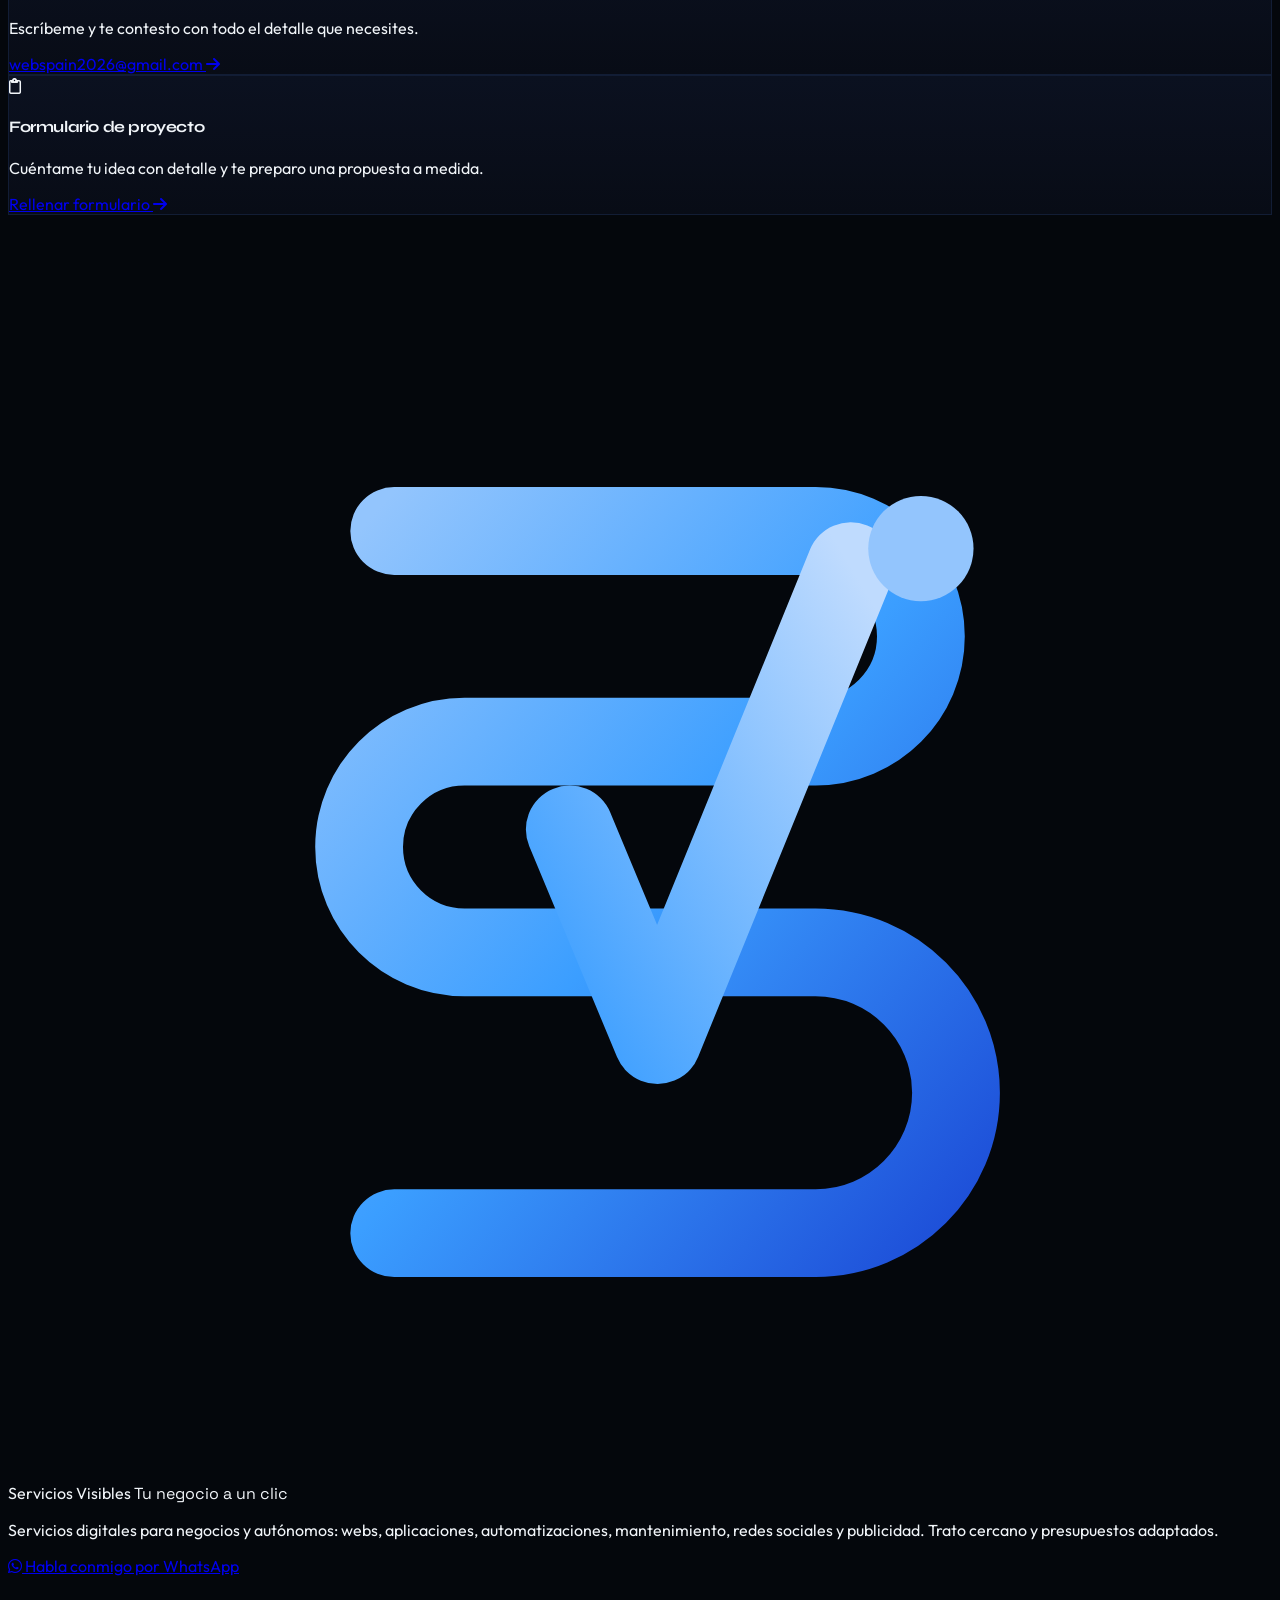
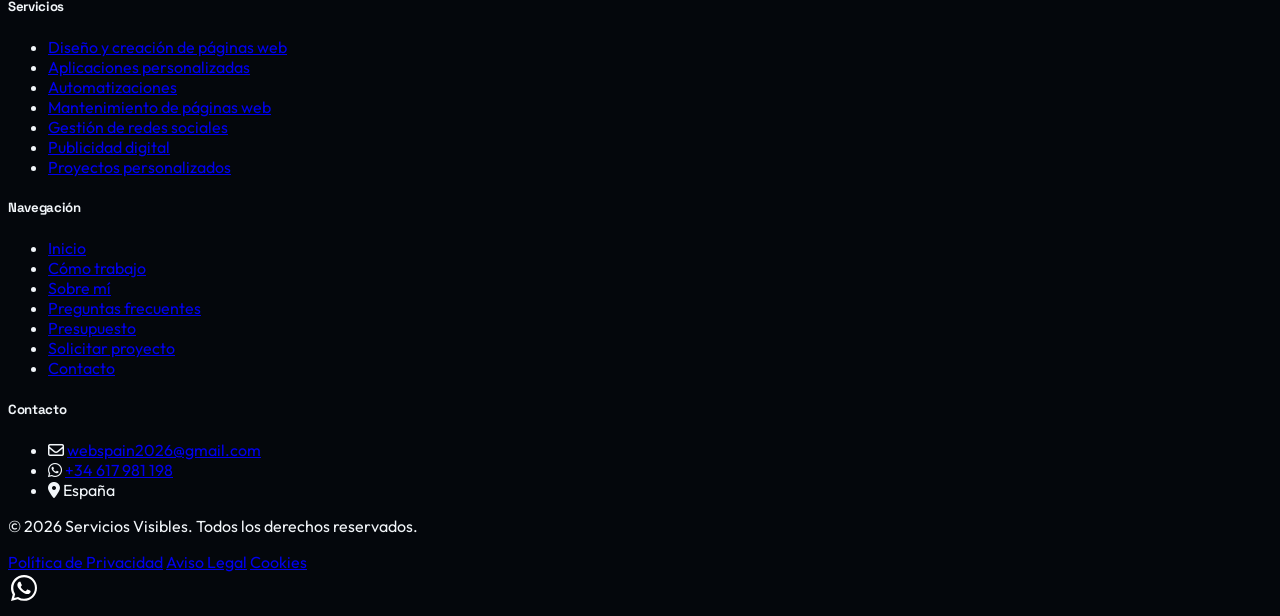
==== commit 0d22d78f: "Add banner section with responsive images Added a new banner section with responsive images for mobi" ====
--- a/serviciosvisibles-github/index.html
+++ b/serviciosvisibles-github/index.html
@@ -321,6 +321,16 @@
 </header>
 <!-- END: NavigationBar -->
 <main id="inicio">
+<!-- BEGIN: Banner -->
+<section aria-label="Servicios Visibles en un click" class="bg-[#05070e]">
+<a href="#presupuesto" class="block" aria-label="Pedir presupuesto">
+<picture>
+<source media="(max-width: 767px)" srcset="banner-movil.webp" width="900" height="523">
+<img src="banner.webp" width="1600" height="533" alt="Servicios Visibles en un click: web, marketing, apps y automatizaciones" class="block w-full h-auto" fetchpriority="high" decoding="async">
+</picture>
+</a>
+</section>
+<!-- END: Banner -->
 <!-- BEGIN: HeroSection -->
 <section class="relative pt-12 pb-24 lg:pt-20 lg:pb-32 overflow-hidden border-b border-[#0e1527]"><!-- Ambient Glow Spotlights -->
 <div class="hero-glow-blob top-0 left-[-100px]"></div>
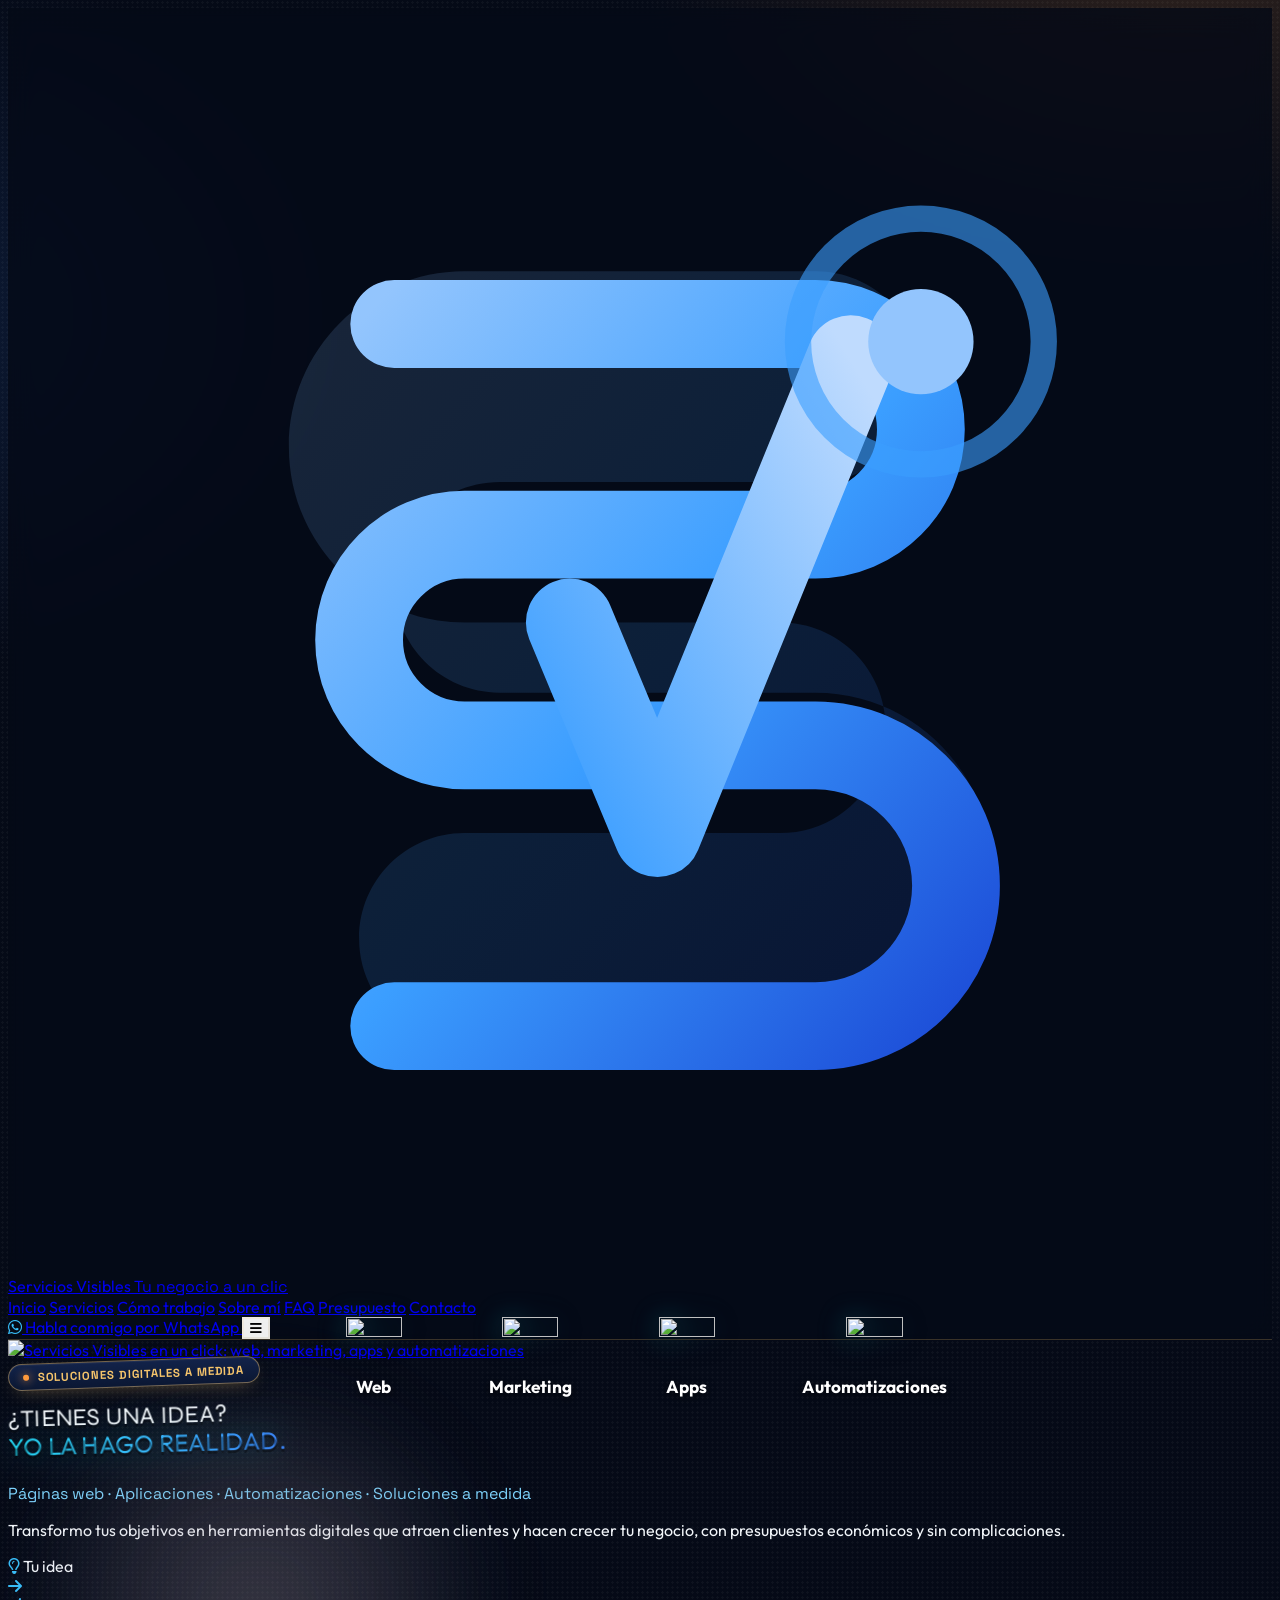
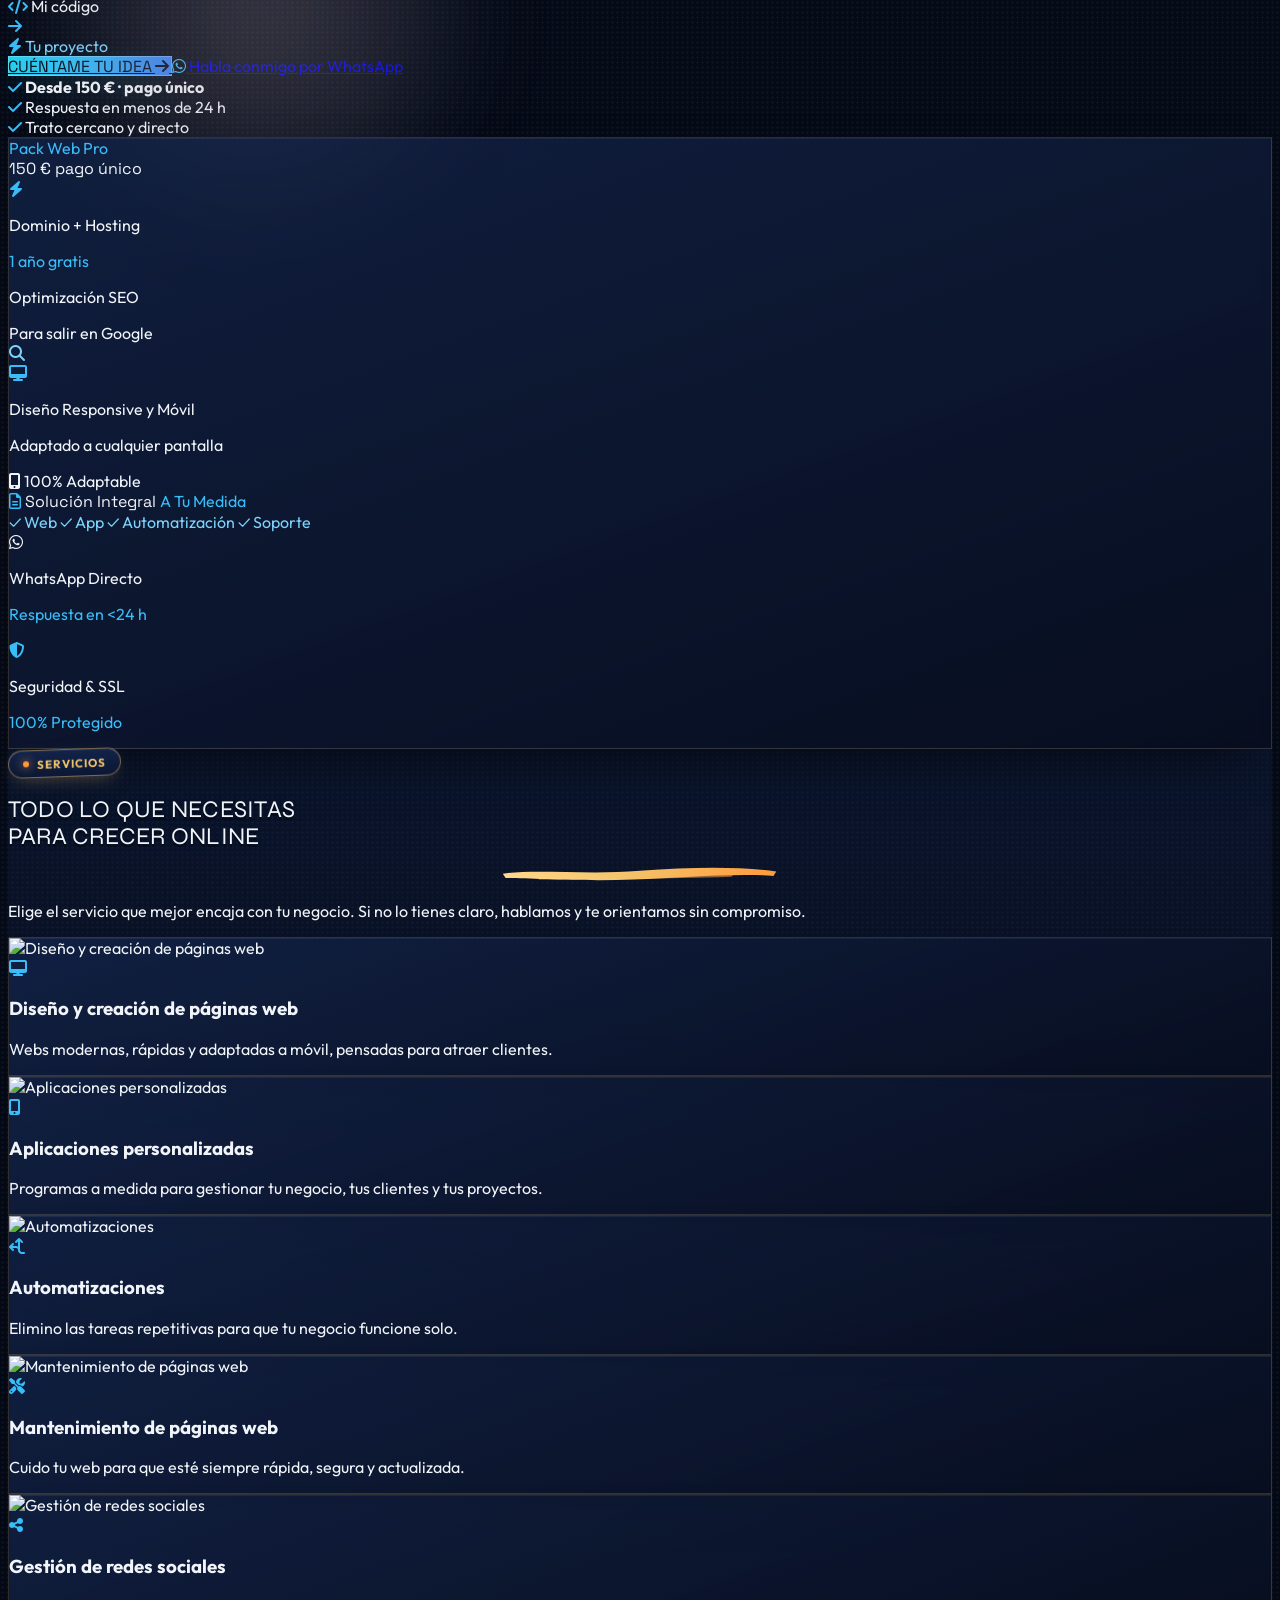
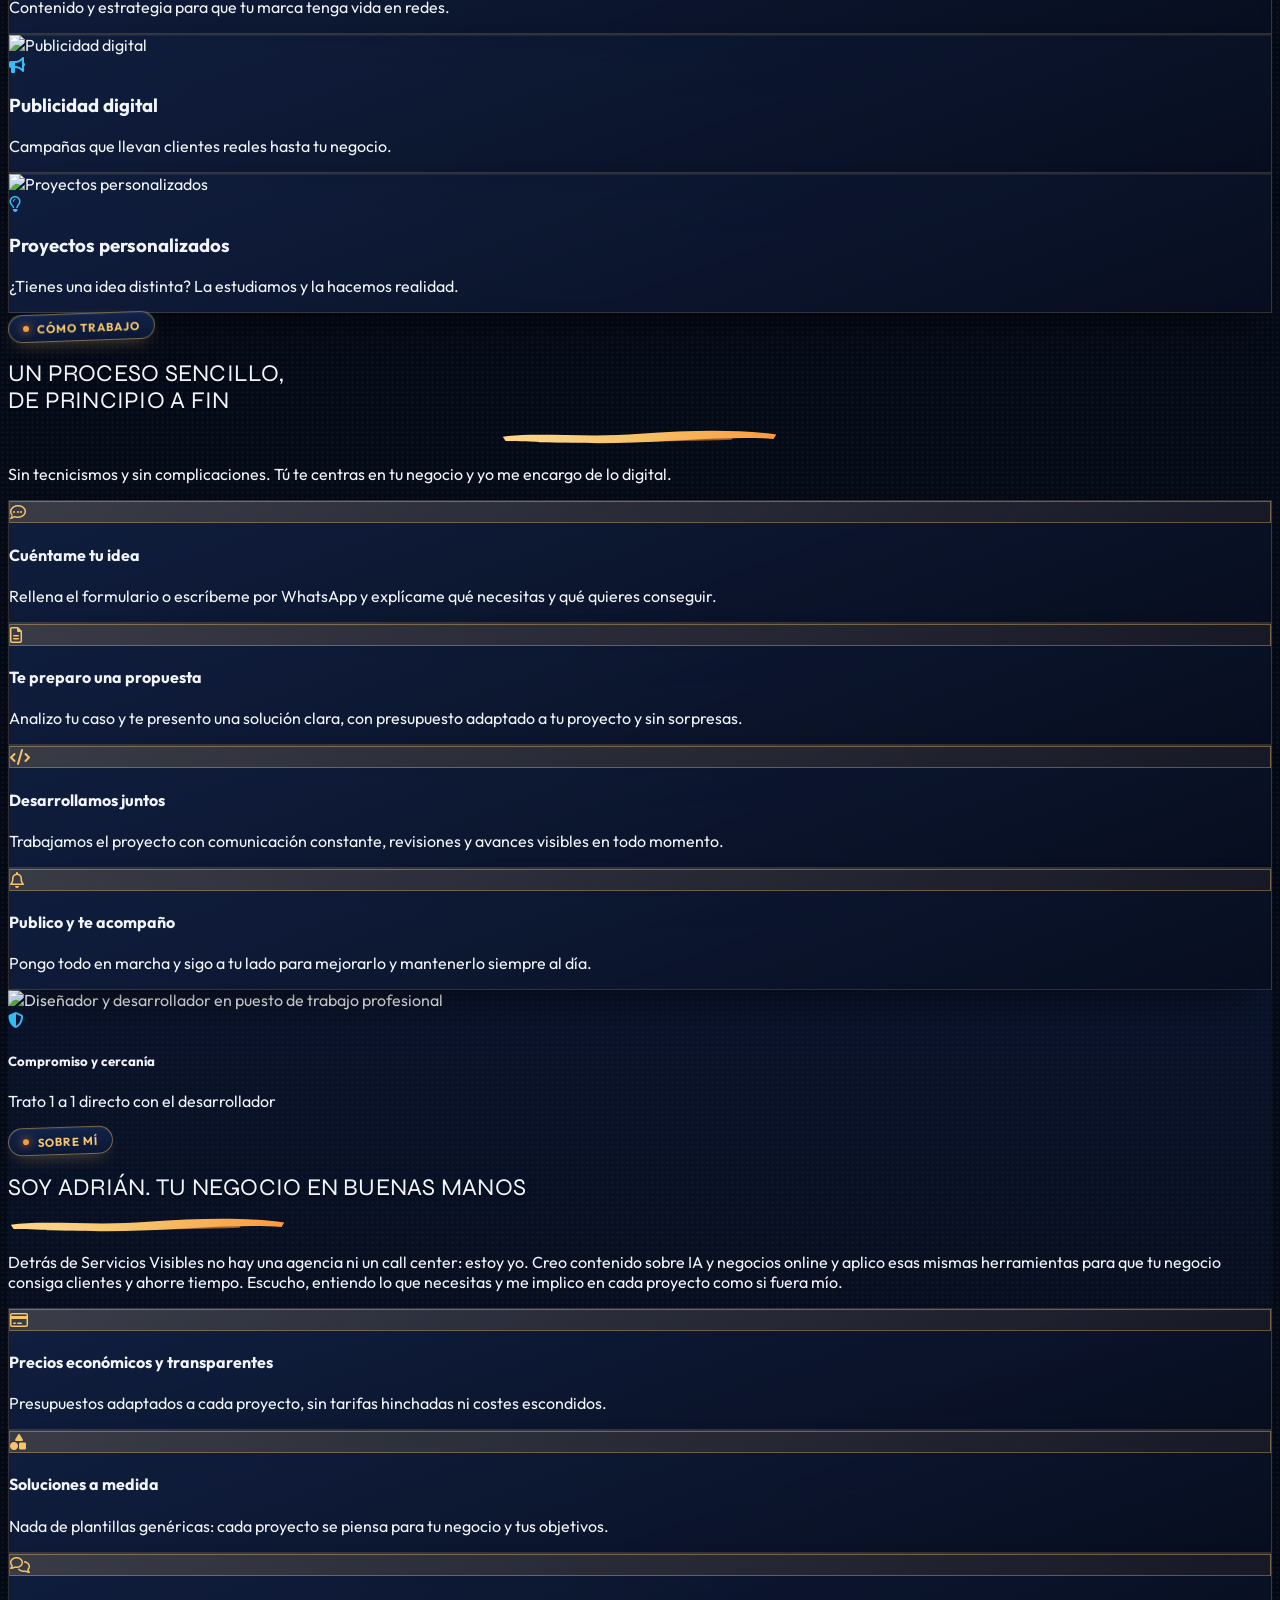
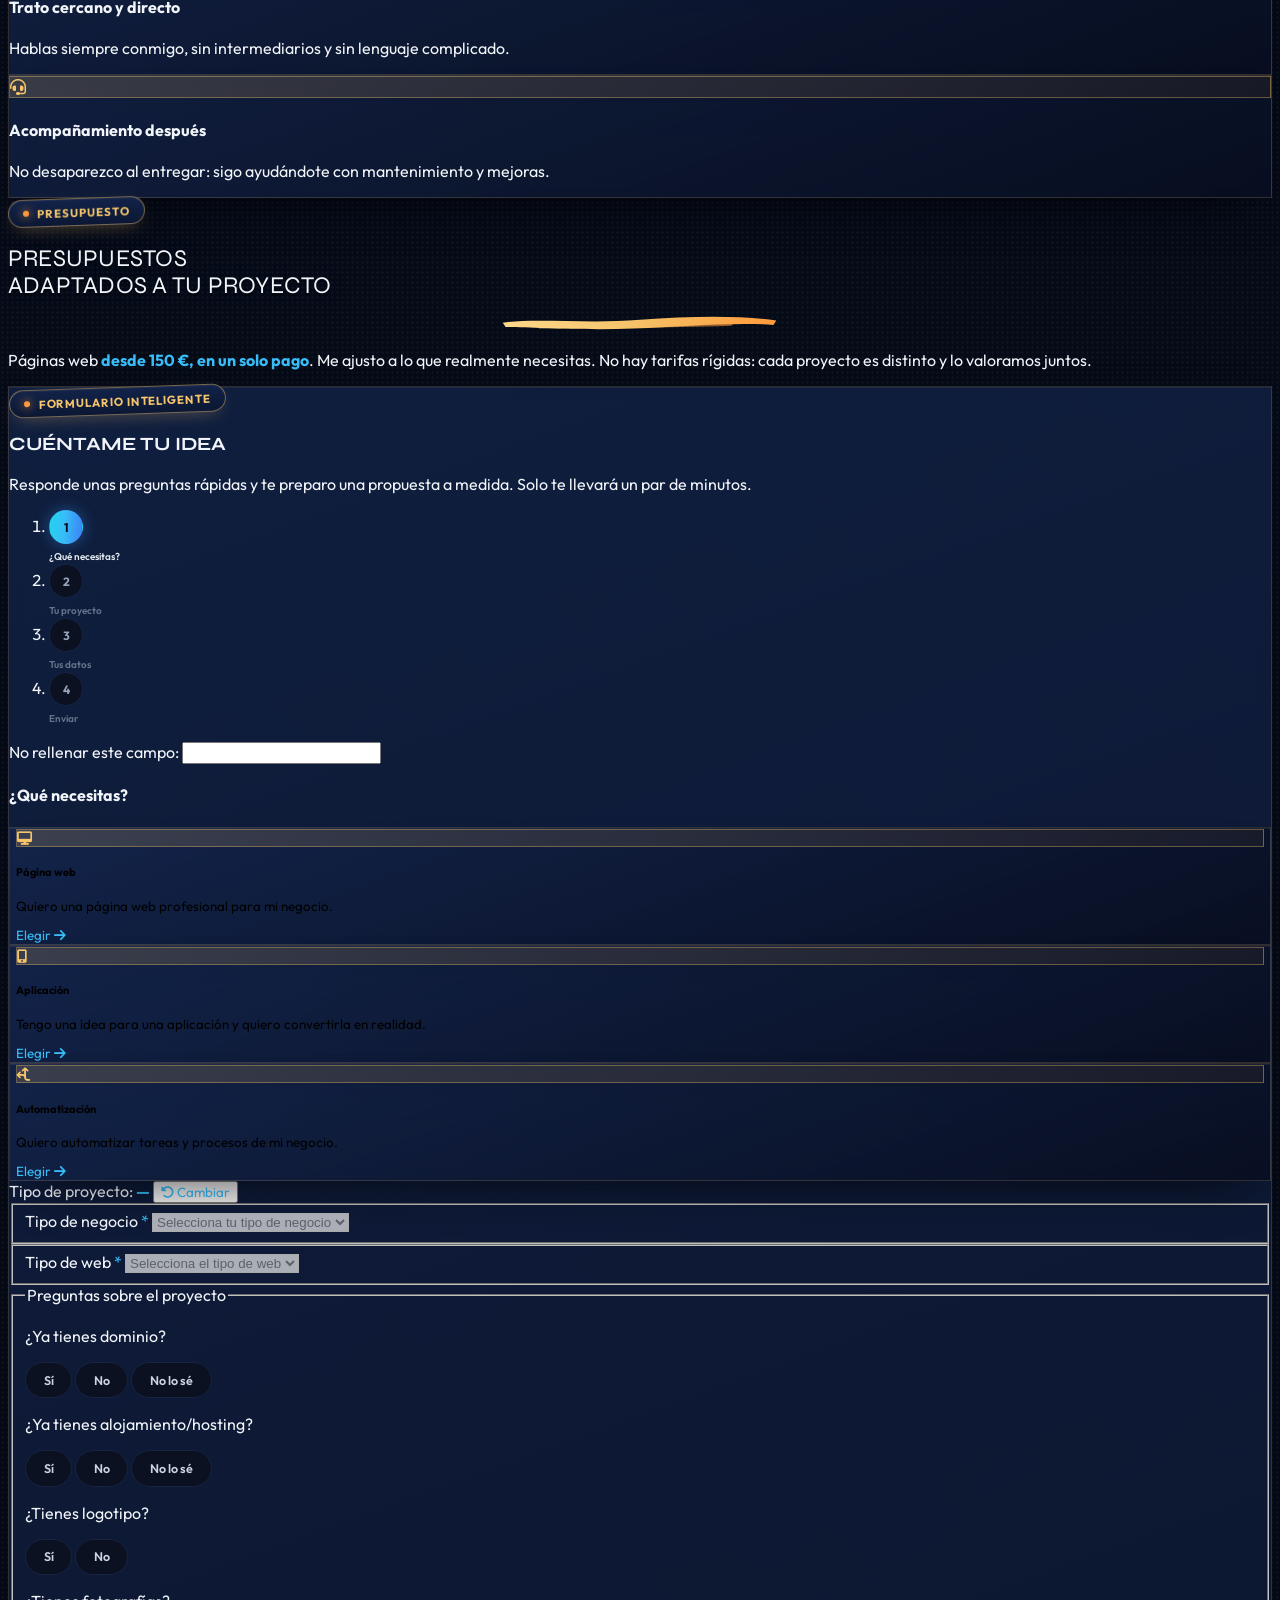
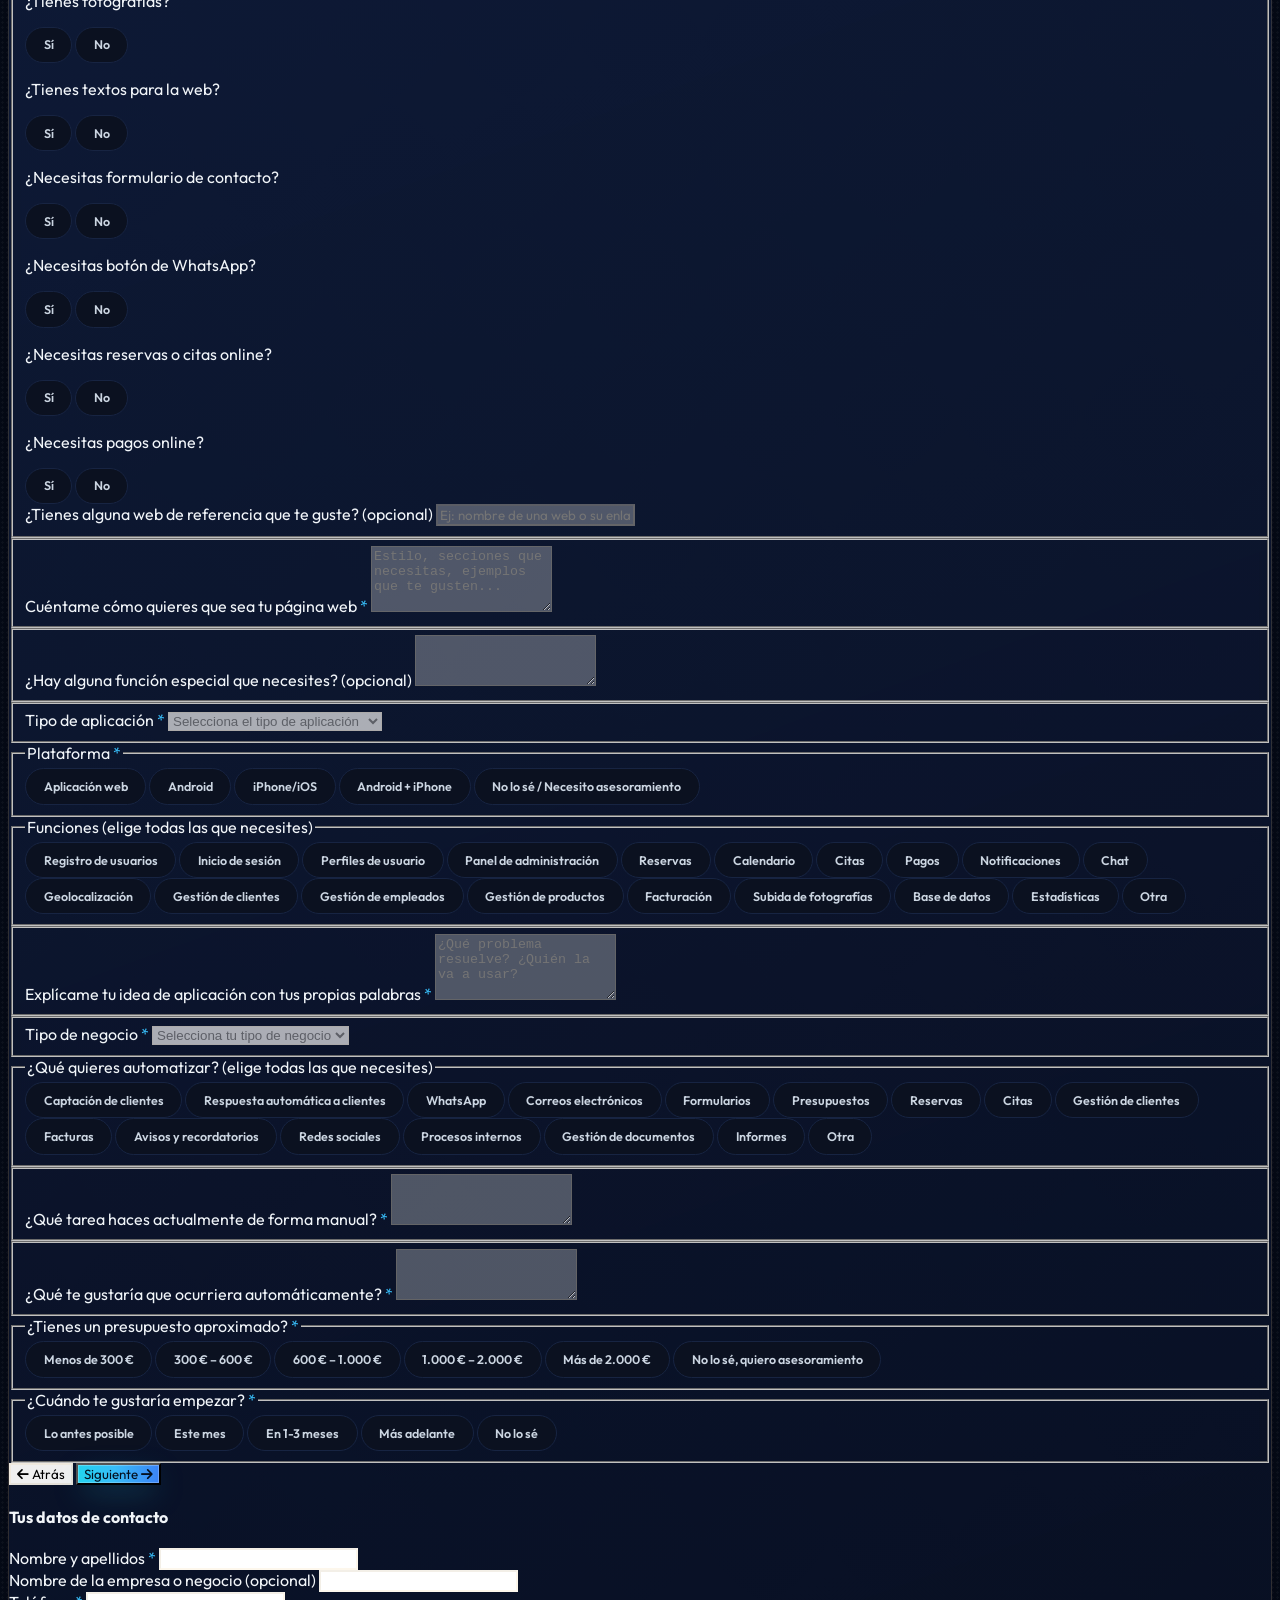
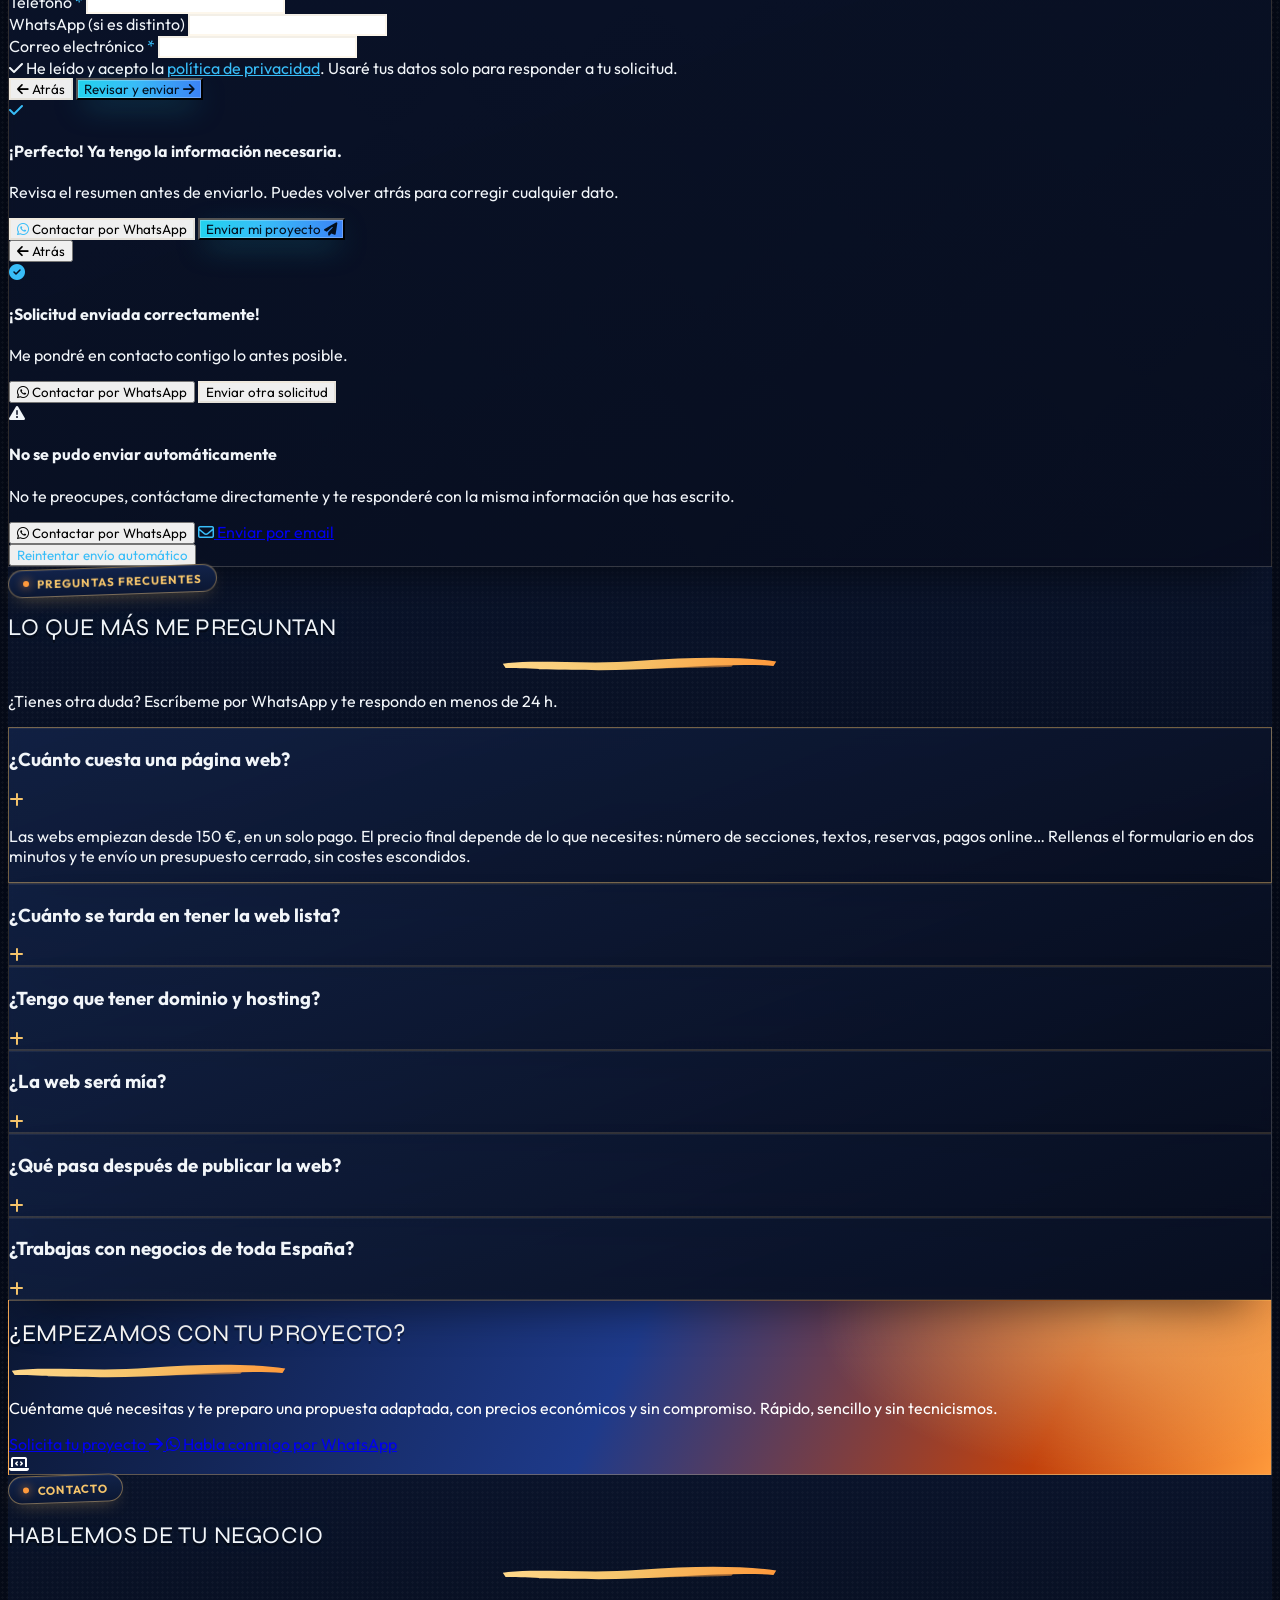
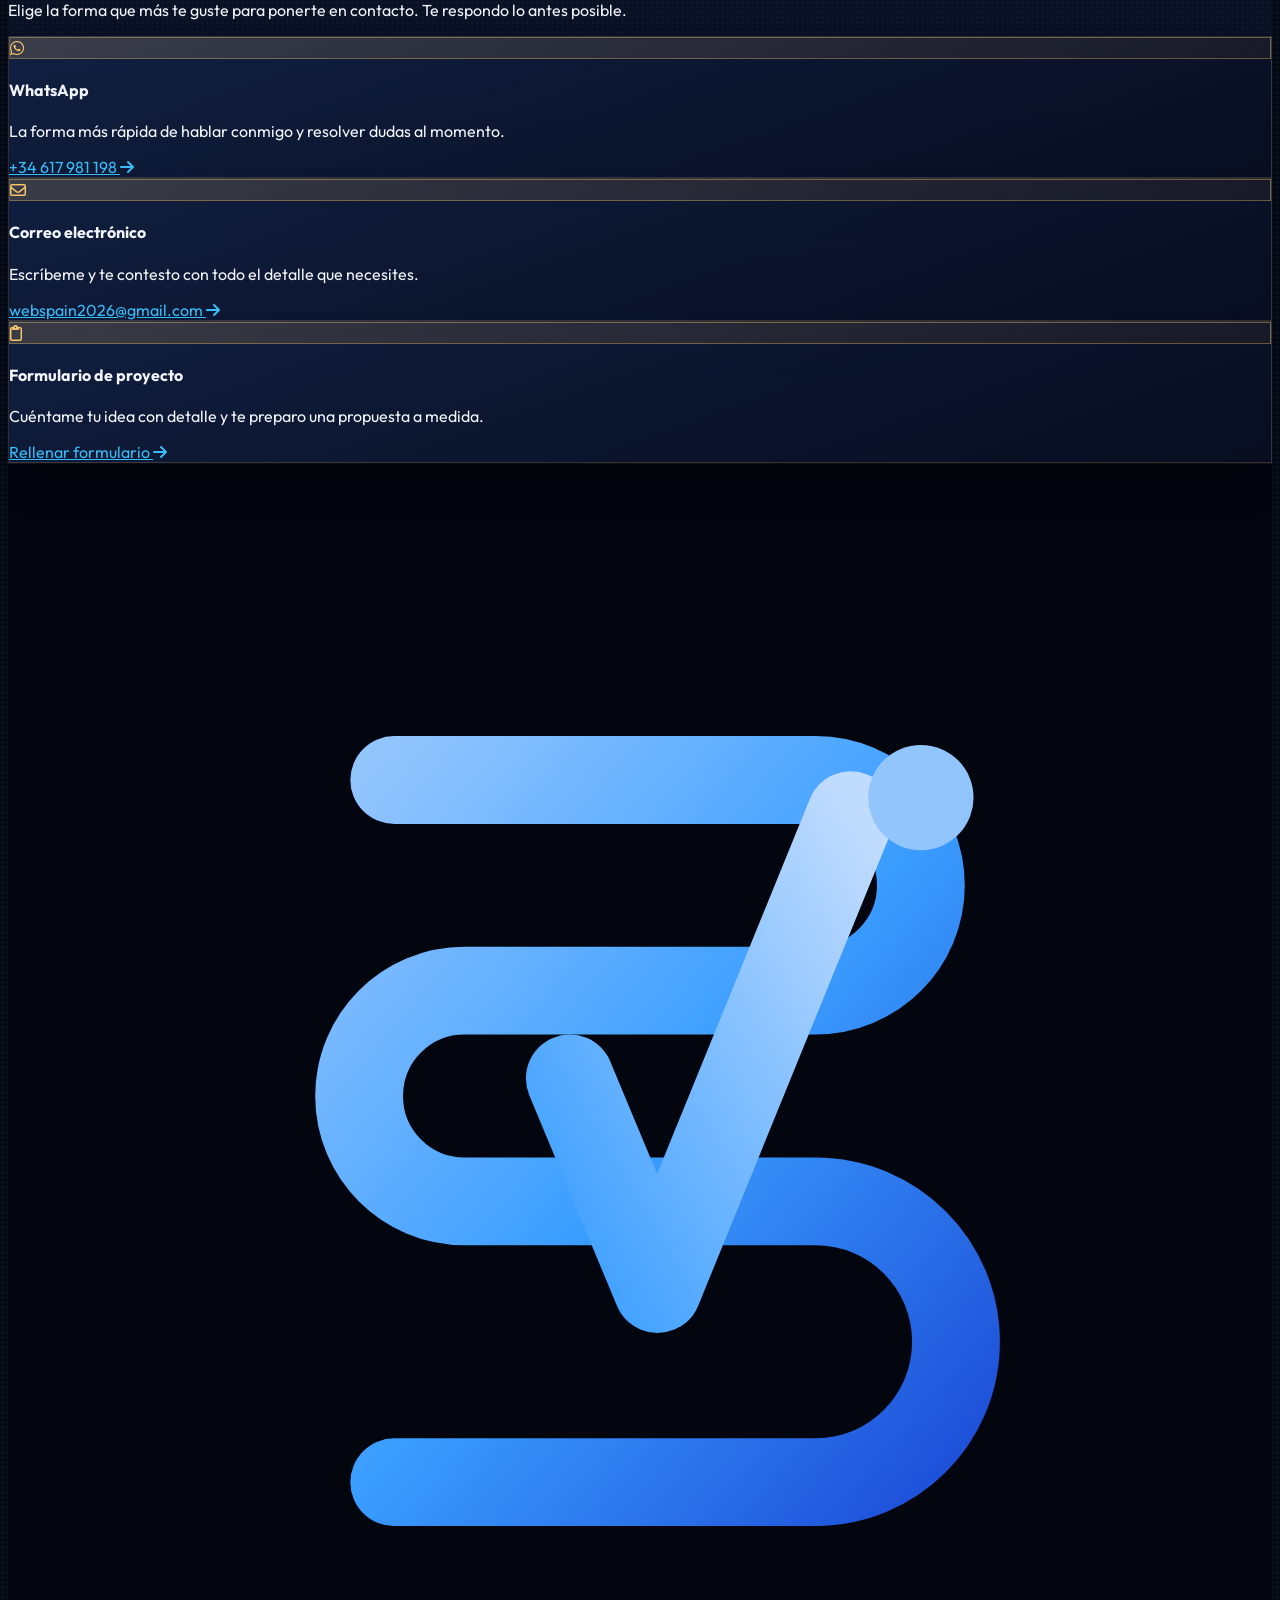
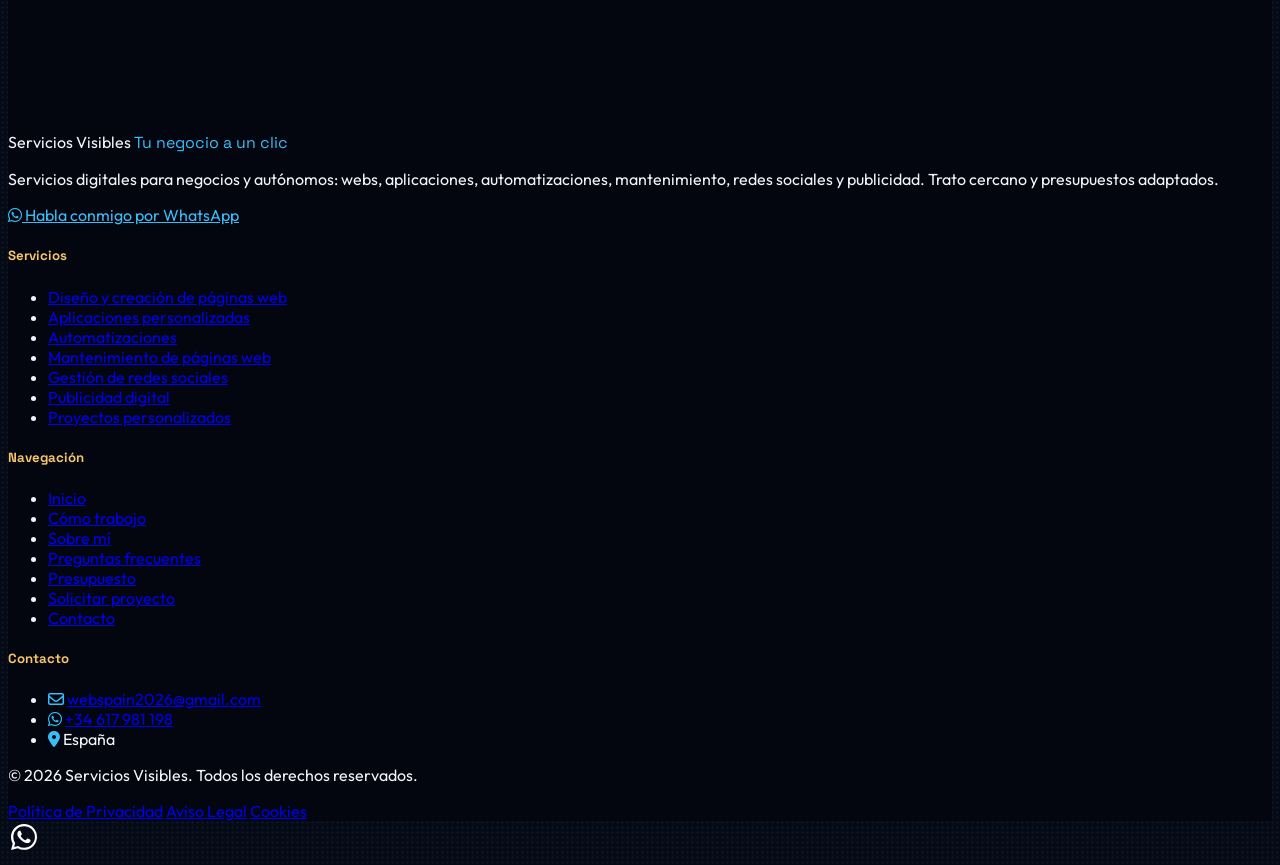
==== commit 43b377fc: "Update HTML structure and improve banner section" ====
--- a/serviciosvisibles-github/index.html
+++ b/serviciosvisibles-github/index.html
@@ -27,6 +27,7 @@
 <script type="application/ld+json">{"@context": "https://schema.org", "@graph": [{"@type": "ProfessionalService", "@id": "https://serviciosvisibles.com/#negocio", "name": "Servicios Visibles", "url": "https://serviciosvisibles.com/", "image": "https://serviciosvisibles.com/og-image.png", "logo": "https://serviciosvisibles.com/favicon.svg", "description": "Creo páginas web, aplicaciones y automatizaciones a medida para negocios y autónomos en España. Presupuesto adaptado, trato directo y respuesta en menos de 24 h por WhatsApp.", "telephone": "+34617981198", "email": "webspain2026@gmail.com", "areaServed": {"@type": "Country", "name": "España"}, "address": {"@type": "PostalAddress", "addressCountry": "ES"}, "knowsLanguage": "es", "makesOffer": [{"@type": "Offer", "itemOffered": {"@type": "Service", "name": "Diseño y creación de páginas web"}, "priceSpecification": {"@type": "PriceSpecification", "minPrice": 150, "priceCurrency": "EUR"}}, {"@type": "Offer", "itemOffered": {"@type": "Service", "name": "Aplicaciones personalizadas"}}, {"@type": "Offer", "itemOffered": {"@type": "Service", "name": "Automatizaciones"}}, {"@type": "Offer", "itemOffered": {"@type": "Service", "name": "Mantenimiento de páginas web"}}, {"@type": "Offer", "itemOffered": {"@type": "Service", "name": "Gestión de redes sociales"}}, {"@type": "Offer", "itemOffered": {"@type": "Service", "name": "Publicidad digital"}}]}, {"@type": "FAQPage", "mainEntity": [{"@type": "Question", "name": "¿Cuánto cuesta una página web?", "acceptedAnswer": {"@type": "Answer", "text": "Las webs empiezan desde 150 €, en un solo pago. El precio final depende de lo que necesites: número de secciones, textos, reservas, pagos online… Rellenas el formulario en dos minutos y te envío un presupuesto cerrado, sin costes escondidos."}}, {"@type": "Question", "name": "¿Cuánto se tarda en tener la web lista?", "acceptedAnswer": {"@type": "Answer", "text": "Lo marca el tamaño del proyecto. En la propuesta te doy una fecha de entrega concreta antes de empezar."}}, {"@type": "Question", "name": "¿Tengo que tener dominio y hosting?", "acceptedAnswer": {"@type": "Answer", "text": "No. Si no los tienes, me encargo yo de todo: registro del dominio, alojamiento y certificado SSL."}}, {"@type": "Question", "name": "¿La web será mía?", "acceptedAnswer": {"@type": "Answer", "text": "Sí. El dominio, los textos y el contenido son tuyos. Si un día quieres cambiar de proveedor, te lo entrego todo."}}, {"@type": "Question", "name": "¿Qué pasa después de publicar la web?", "acceptedAnswer": {"@type": "Answer", "text": "No desaparezco. Ofrezco mantenimiento para que la web siga rápida, segura y actualizada, y te ayudo con cambios y mejoras."}}, {"@type": "Question", "name": "¿Trabajas con negocios de toda España?", "acceptedAnswer": {"@type": "Answer", "text": "Sí. Trabajo en remoto con negocios y autónomos de cualquier ciudad. Hablamos por WhatsApp, teléfono o videollamada."}}]}]}</script>
 <!-- Font Awesome -->
 <link href="https://cdnjs.cloudflare.com/ajax/libs/font-awesome/6.4.0/css/all.min.css" rel="stylesheet">
+<link href="https://fonts.googleapis.com/css2?family=Permanent+Marker&display=swap" rel="stylesheet">
 <!-- Google Fonts -->
 <link href="https://fonts.googleapis.com" rel="preconnect">
 <link crossorigin="" href="https://fonts.gstatic.com" rel="preconnect">
@@ -274,7 +275,8 @@
 .tracking-wider, .uppercase {
   font-family: 'Space Grotesk', 'Outfit', sans-serif !important;
 }
-</style></head>
+</style><link href="lujo.css?v=1" rel="stylesheet">
+</head>
 <body class="antialiased selection:bg-blue-500 selection:text-black">
 <!-- BEGIN: NavigationBar -->
 <header class="sticky top-0 z-50 bg-[#05070e]/90 backdrop-blur-md border-b border-[#10192f]">
@@ -322,12 +324,21 @@
 <!-- END: NavigationBar -->
 <main id="inicio">
 <!-- BEGIN: Banner -->
-<section aria-label="Servicios Visibles en un click" class="bg-[#05070e]">
-<a href="#presupuesto" class="block" aria-label="Pedir presupuesto">
+<section aria-label="Servicios Visibles en un click" class="bn bg-[#05070e]">
+<a href="#presupuesto" aria-label="Pedir presupuesto">
 <picture>
-<source media="(max-width: 767px)" srcset="banner-movil.webp" width="900" height="523">
-<img src="banner.webp" width="1600" height="533" alt="Servicios Visibles en un click: web, marketing, apps y automatizaciones" class="block w-full h-auto" fetchpriority="high" decoding="async">
+<source media="(max-width: 767px)" srcset="banner-movil-v2.webp" width="900" height="523">
+<img src="banner-v2.webp" width="1600" height="533" alt="Servicios Visibles en un click: web, marketing, apps y automatizaciones" class="block w-full h-auto" fetchpriority="high" decoding="async">
 </picture>
+<span class="bn-icons" aria-hidden="true">
+<span class="bn-item"><img src="https://cdn.jsdelivr.net/gh/microsoft/fluentui-emoji@main/assets/Globe%20with%20meridians/3D/globe_with_meridians_3d.png" alt="" width="256" height="256" decoding="async">Web</span>
+<i class="bn-sep"></i>
+<span class="bn-item"><img src="https://cdn.jsdelivr.net/gh/microsoft/fluentui-emoji@main/assets/Megaphone/3D/megaphone_3d.png" alt="" width="256" height="256" decoding="async">Marketing</span>
+<i class="bn-sep"></i>
+<span class="bn-item"><img src="https://cdn.jsdelivr.net/gh/microsoft/fluentui-emoji@main/assets/Mobile%20phone/3D/mobile_phone_3d.png" alt="" width="256" height="256" decoding="async">Apps</span>
+<i class="bn-sep"></i>
+<span class="bn-item"><img src="https://cdn.jsdelivr.net/gh/microsoft/fluentui-emoji@main/assets/Gear/3D/gear_3d.png" alt="" width="256" height="256" decoding="async">Automatizaciones</span>
+</span>
 </a>
 </section>
 <!-- END: Banner -->
--- a/serviciosvisibles-github/lujo.css
+++ b/serviciosvisibles-github/lujo.css
@@ -0,0 +1,153 @@
+/* ==========================================================
+   Servicios Visibles — tema "Graffiti de lujo"
+   Paleta sacada del banner: noche azul marino, amanecer
+   naranja/oro, trazo blanco y degradado cian→azul del "CLICK".
+   ========================================================== */
+:root {
+  --sv-noche: #050a17;
+  --sv-marino: #0b1733;
+  --sv-marino-2: #12234a;
+  --sv-oro: #f5c46b;
+  --sv-naranja: #ff9a3c;
+  --sv-cian: #22d3ee;
+  --sv-azul: #3b82f6;
+  --sv-grad-click: linear-gradient(95deg, #22d3ee 0%, #38bdf8 45%, #3b82f6 100%);
+  --sv-grad-oro: linear-gradient(95deg, #ffd88a 0%, #f5c46b 40%, #ff9a3c 100%);
+}
+
+/* ---------- Fondo: noche + amanecer + textura spray ---------- */
+html body {
+  background-color: var(--sv-noche) !important;
+  background-image:
+    radial-gradient(900px 520px at 92% -5%, rgba(255, 154, 60, .16), transparent 60%),
+    radial-gradient(800px 600px at -10% 35%, rgba(59, 130, 246, .14), transparent 60%),
+    radial-gradient(rgba(255, 255, 255, .035) 1px, transparent 1.4px) !important;
+  background-size: auto, auto, 5px 5px !important;
+  background-attachment: fixed, fixed, scroll !important;
+}
+main > section, footer { background-color: transparent !important; }
+main > section:nth-of-type(odd):not(.bn) {
+  background-image: linear-gradient(180deg, rgba(18, 35, 74, .38), rgba(5, 10, 23, 0) 70%) !important;
+}
+[class*="border-[#"] { border-color: rgba(245, 196, 107, .12) !important; }
+
+/* ---------- Tipografía graffiti ---------- */
+html body h1, html body h2 {
+  font-family: 'Permanent Marker', 'Outfit', cursive !important;
+  font-weight: 400 !important;
+  letter-spacing: .01em !important;
+  line-height: 1.12 !important;
+  text-transform: uppercase;
+  text-shadow: 0 3px 0 rgba(0, 0, 0, .35), 0 0 28px rgba(34, 211, 238, .12);
+}
+html body h1 { transform: rotate(-1.5deg); transform-origin: left center; }
+html body h1 span[class*="bg-clip-text"], html body h2 .sv-tag {
+  background-image: var(--sv-grad-click) !important;
+  -webkit-background-clip: text !important; background-clip: text !important;
+  color: transparent !important;
+  filter: drop-shadow(0 0 18px rgba(34, 211, 238, .35));
+}
+/* Trazo de brocha dorado bajo cada título de sección */
+html body h2::after {
+  content: ""; display: block; height: 16px; width: min(280px, 70%);
+  margin: 14px 0 0;
+  background: url("data:image/svg+xml,%3Csvg xmlns='http://www.w3.org/2000/svg' viewBox='0 0 300 22' preserveAspectRatio='none'%3E%3Cdefs%3E%3ClinearGradient id='g' x1='0' x2='1'%3E%3Cstop offset='0' stop-color='%23ffd88a'/%3E%3Cstop offset='.45' stop-color='%23f5c46b'/%3E%3Cstop offset='1' stop-color='%23ff9a3c'/%3E%3C/linearGradient%3E%3C/defs%3E%3Cpath fill='url(%23g)' d='M3 12C38 5 92 14 150 8s110-6 146 1l-3 6c-40-4-96 2-150 5S32 18 6 18z'/%3E%3Cpath fill='url(%23g)' opacity='.55' d='M40 18c60-3 140-2 210-5l-2 3c-70 3-150 3-206 4z'/%3E%3C/svg%3E") center / 100% 100% no-repeat;
+}
+html body .text-center h2::after, html body h2.text-center::after { margin-left: auto; margin-right: auto; }
+html body h3, html body h4, html body h5 { font-family: 'Outfit', sans-serif !important; letter-spacing: 0 !important; }
+
+/* ---------- Etiquetas tipo "tag" ---------- */
+.badge-pill {
+  background: linear-gradient(180deg, #12234a, #0b1733) !important;
+  border: 1px solid rgba(245, 196, 107, .45) !important;
+  color: var(--sv-oro) !important;
+  transform: rotate(-2deg);
+  box-shadow: 0 6px 18px -8px rgba(245, 196, 107, .45), inset 0 1px 0 rgba(255, 255, 255, .06);
+}
+.badge-dot { background: var(--sv-naranja) !important; box-shadow: 0 0 10px var(--sv-naranja) !important; }
+
+/* ---------- Botones principales: degradado "CLICK" ---------- */
+[class*="bg-[#3b9eff]"] {
+  background-image: var(--sv-grad-click) !important;
+  color: #04101f !important;
+  box-shadow: 0 10px 30px -8px rgba(34, 211, 238, .55), inset 0 0 0 1px rgba(255, 255, 255, .25) !important;
+}
+[class*="bg-[#3b9eff]"]:hover { filter: brightness(1.08) saturate(1.1); transform: translateY(-1px); }
+.text-blue-400 { color: #38bdf8 !important; }
+.text-blue-300 { color: #7dd3fc !important; }
+
+/* ---------- Tarjetas de cristal con filo dorado ---------- */
+.card-dark-gradient {
+  background: linear-gradient(160deg, rgba(20, 38, 78, .72) 0%, rgba(8, 14, 32, .92) 100%) !important;
+  border: 1px solid rgba(245, 196, 107, .16) !important;
+  box-shadow: inset 0 1px 0 rgba(255, 255, 255, .06), 0 24px 48px -24px rgba(0, 0, 0, .7) !important;
+  backdrop-filter: blur(6px);
+}
+.card-dark-gradient:hover {
+  border-color: rgba(245, 196, 107, .5) !important;
+  box-shadow: inset 0 1px 0 rgba(255, 255, 255, .08), 0 28px 60px -24px rgba(245, 196, 107, .25) !important;
+}
+.card-dark-gradient .w-12, .card-dark-gradient .w-10, .card-dark-gradient .w-9 {
+  background: linear-gradient(145deg, rgba(245, 196, 107, .18), rgba(255, 154, 60, .06)) !important;
+  border: 1px solid rgba(245, 196, 107, .35) !important;
+  color: var(--sv-oro) !important;
+}
+.card-dark-gradient .w-12 i, .card-dark-gradient .w-10 i, .card-dark-gradient .w-9 i { color: var(--sv-oro) !important; }
+
+/* ---------- Cabecera y pie ---------- */
+header.sticky {
+  background: rgba(5, 10, 23, .82) !important;
+  border-bottom: 1px solid rgba(245, 196, 107, .22) !important;
+  backdrop-filter: blur(14px) saturate(140%);
+}
+footer { border-top: 1px solid rgba(245, 196, 107, .22) !important; background: #03060f !important; }
+footer h5 { color: var(--sv-oro) !important; }
+
+/* ---------- Banda final con cielo de amanecer ---------- */
+[class*="from-[#2f7fe8]"] {
+  background-image:
+    radial-gradient(500px 260px at 88% 10%, rgba(255, 216, 138, .55), transparent 60%),
+    linear-gradient(115deg, #0b1733 0%, #1e3a8a 48%, #c2410c 82%, #ff9a3c 100%) !important;
+  border: 1px solid rgba(245, 196, 107, .35);
+}
+[class*="from-[#2f7fe8]"] h2, [class*="from-[#2f7fe8]"] p { color: #fff !important; }
+[class*="from-[#2f7fe8]"] i.fa-laptop-code { color: #fff !important; }
+
+/* ---------- Formulario ---------- */
+.idea-progress-step.idea-progress-active .idea-progress-dot,
+.pill-option.pill-selected, .btn-budget.active {
+  background-image: var(--sv-grad-click) !important; color: #04101f !important; border-color: transparent !important;
+}
+.idea-type-card.selected { border-color: var(--sv-oro) !important; box-shadow: 0 0 0 1px var(--sv-oro), 0 12px 30px -10px rgba(245, 196, 107, .4) !important; }
+.faq-item[open] { border-color: rgba(245, 196, 107, .45) !important; }
+.faq-icon { color: var(--sv-oro) !important; border-color: rgba(245, 196, 107, .35) !important; }
+
+/* ---------- Brillos del hero ---------- */
+.hero-glow-blob:first-child { background: radial-gradient(circle, rgba(59, 130, 246, .22) 0%, transparent 70%) !important; }
+.hero-glow-blob:nth-child(2) { background: radial-gradient(circle, rgba(255, 154, 60, .18) 0%, transparent 70%) !important; }
+
+/* ---------- Banner con iconos 3D ---------- */
+.bn a { position: relative; display: block; }
+.bn-icons {
+  position: absolute; left: 4%; right: 4%; top: 69%; bottom: 3%;
+  display: flex; align-items: center; justify-content: space-around; pointer-events: none;
+}
+.bn-item { display: flex; flex-direction: column; align-items: center; gap: .3em; font: 700 clamp(11px, 3.1vw, 22px)/1 'Outfit', sans-serif; color: #fff; text-shadow: 0 2px 8px rgba(0, 0, 0, .8); }
+.bn-item img {
+  width: clamp(34px, 9.5vw, 60px); height: auto;
+  filter: drop-shadow(0 6px 10px rgba(0, 0, 0, .55)) drop-shadow(0 0 12px rgba(34, 211, 238, .25));
+  animation: sv-flota 4s ease-in-out infinite;
+}
+.bn-item:nth-child(3) img { animation-delay: .5s; } .bn-item:nth-child(5) img { animation-delay: 1s; } .bn-item:nth-child(7) img { animation-delay: 1.5s; }
+.bn-sep { width: 1px; align-self: stretch; margin: 6% 0; background: linear-gradient(transparent, rgba(255, 255, 255, .7), transparent); }
+@media (min-width: 768px) {
+  .bn-icons { left: 25%; right: 24%; top: 67%; bottom: 5%; }
+  .bn-item { font-size: clamp(13px, 1.35vw, 26px); }
+  .bn-item img { width: clamp(44px, 4.4vw, 88px); }
+}
+@keyframes sv-flota { 0%, 100% { transform: translateY(0); } 50% { transform: translateY(-4px); } }
+
+/* ---------- Detalles ---------- */
+::selection { background: var(--sv-oro); color: #050a17; }
+html { scrollbar-color: #f5c46b #050a17; }
+@media (prefers-reduced-motion: reduce) { .bn-item img { animation: none; } html body h1 { transform: none; } }
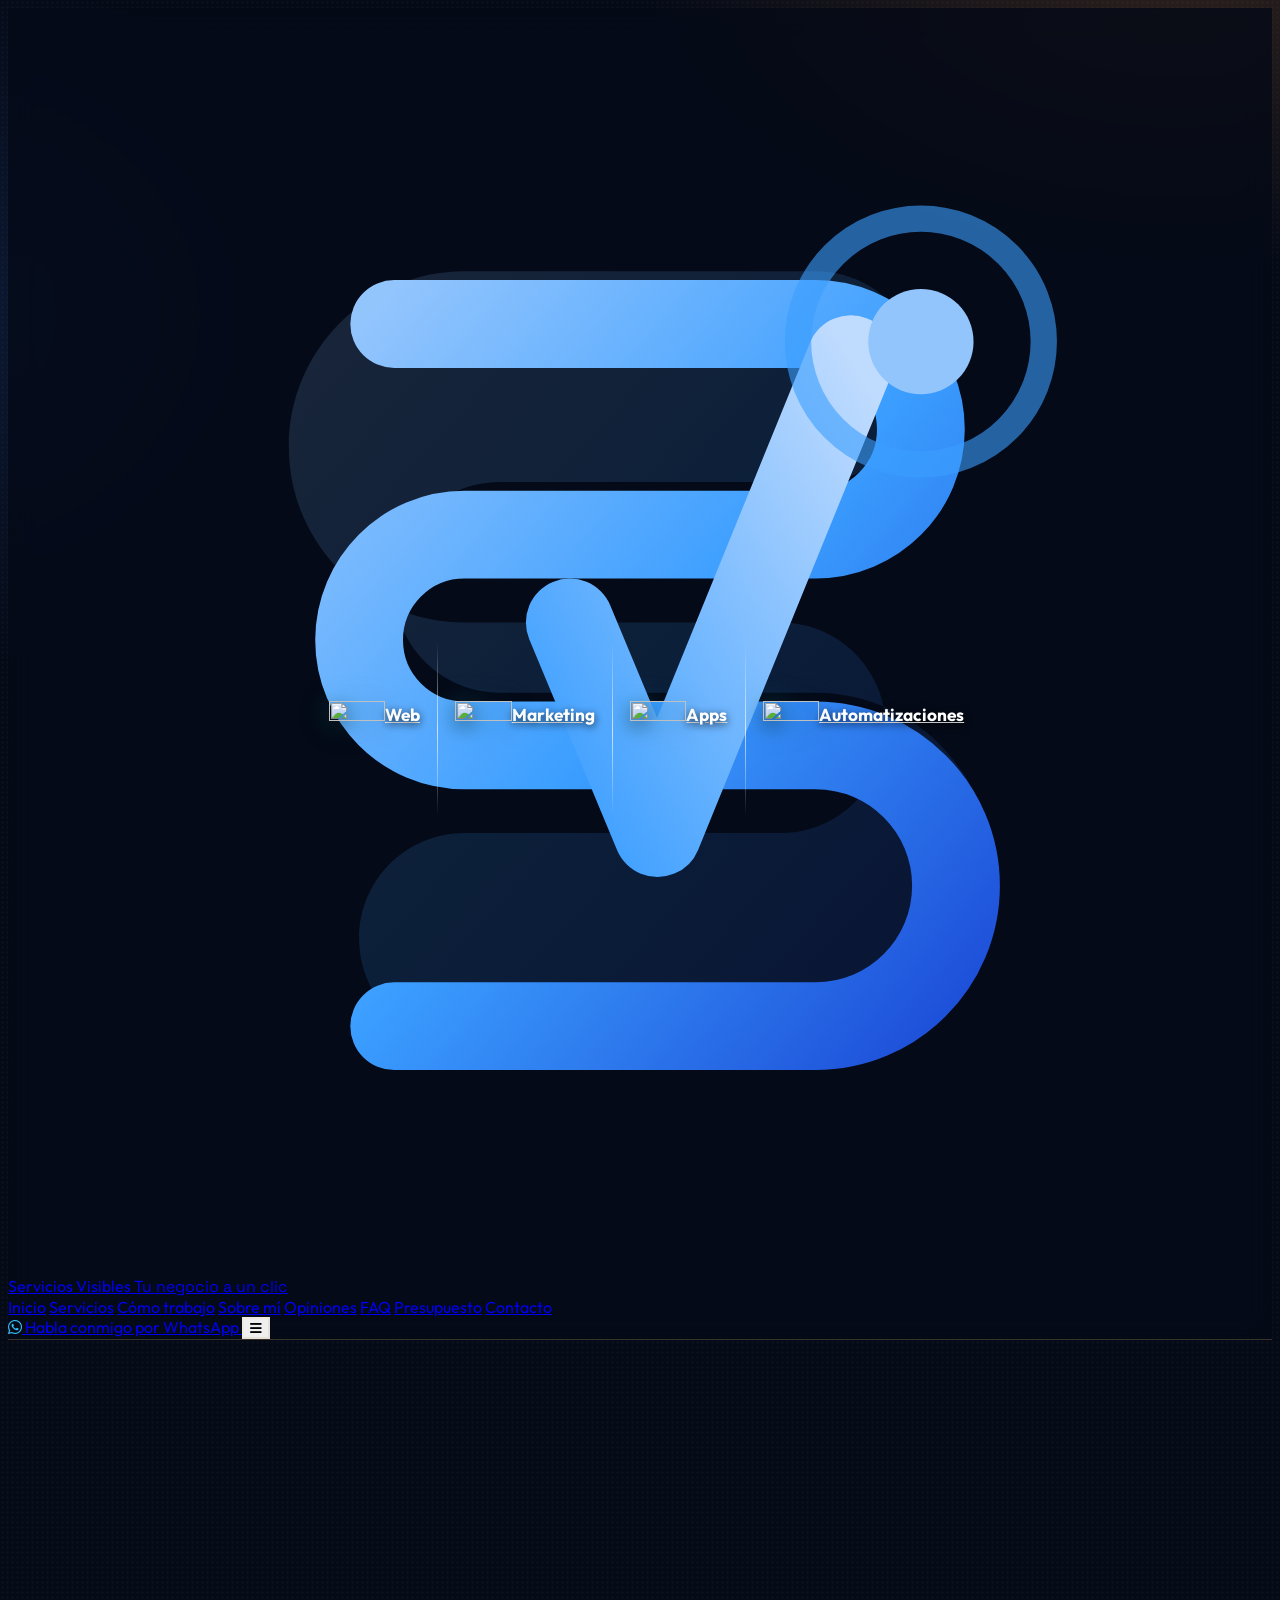
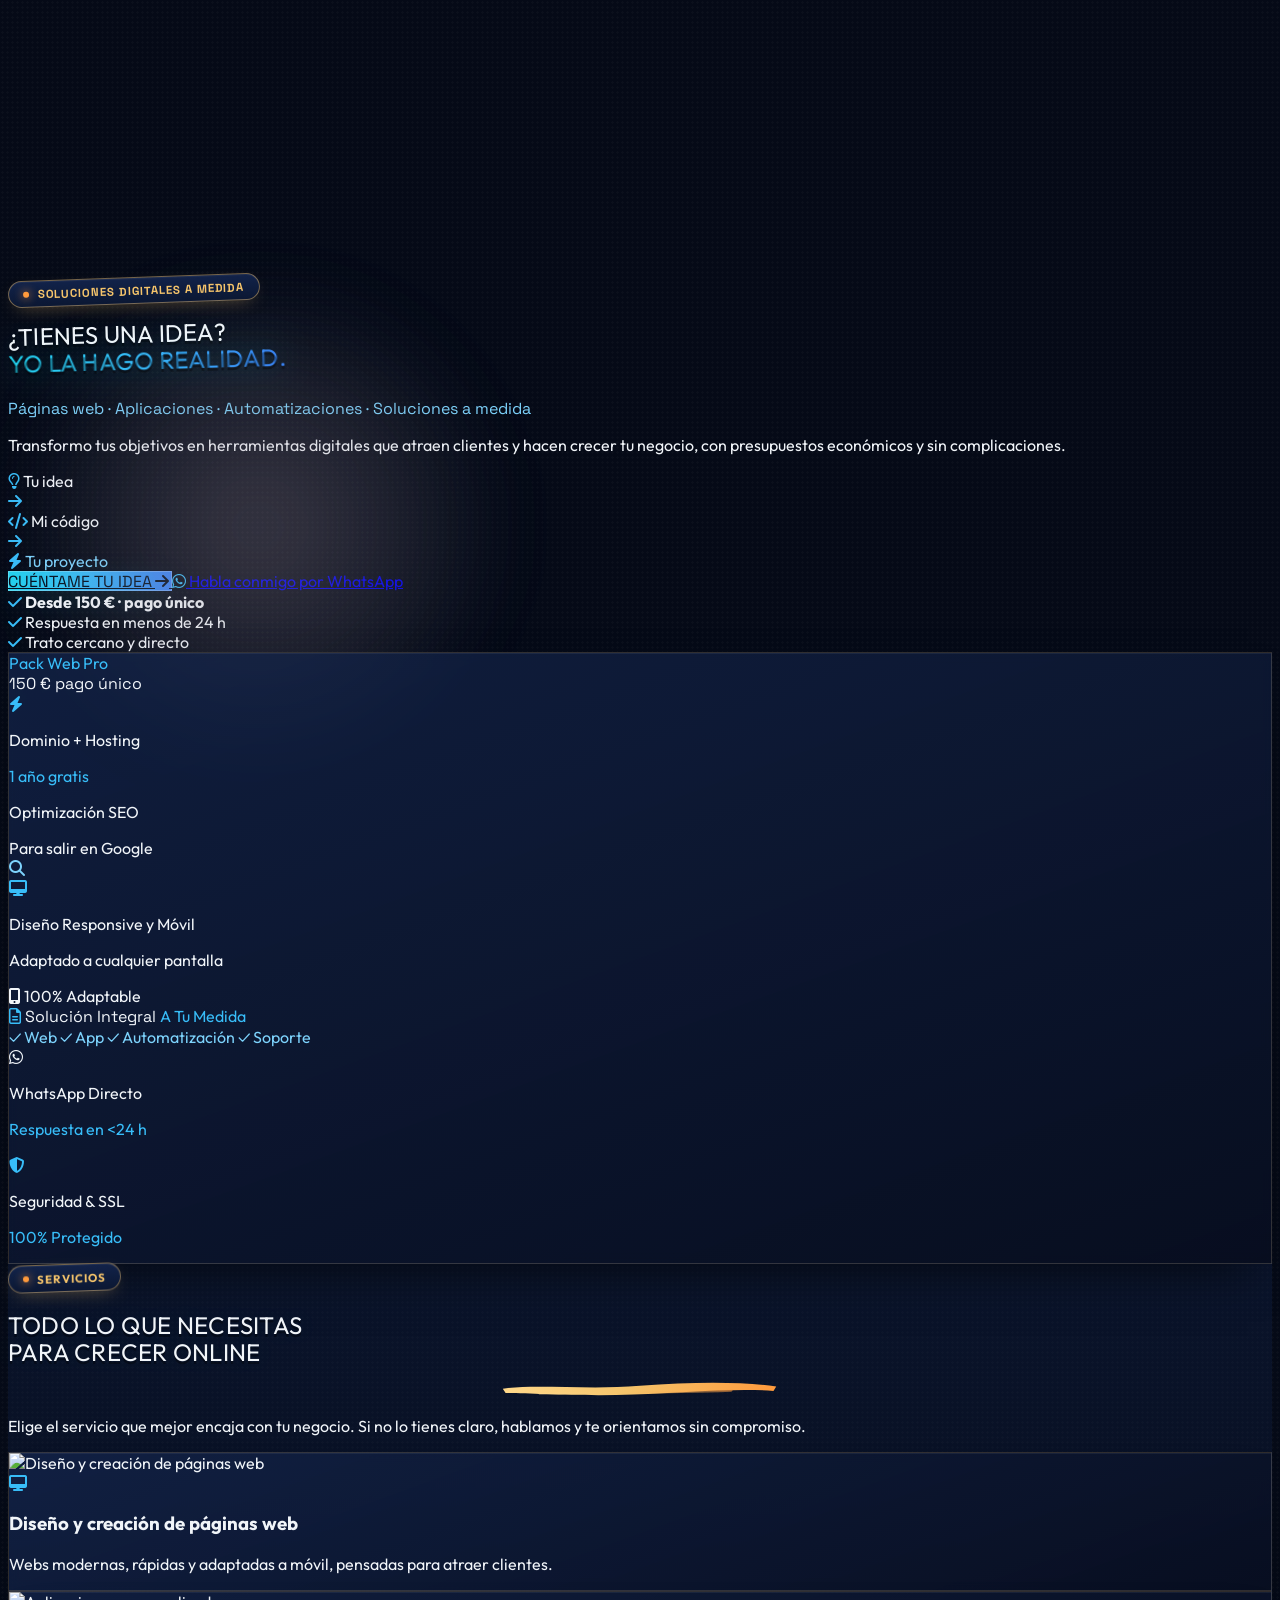
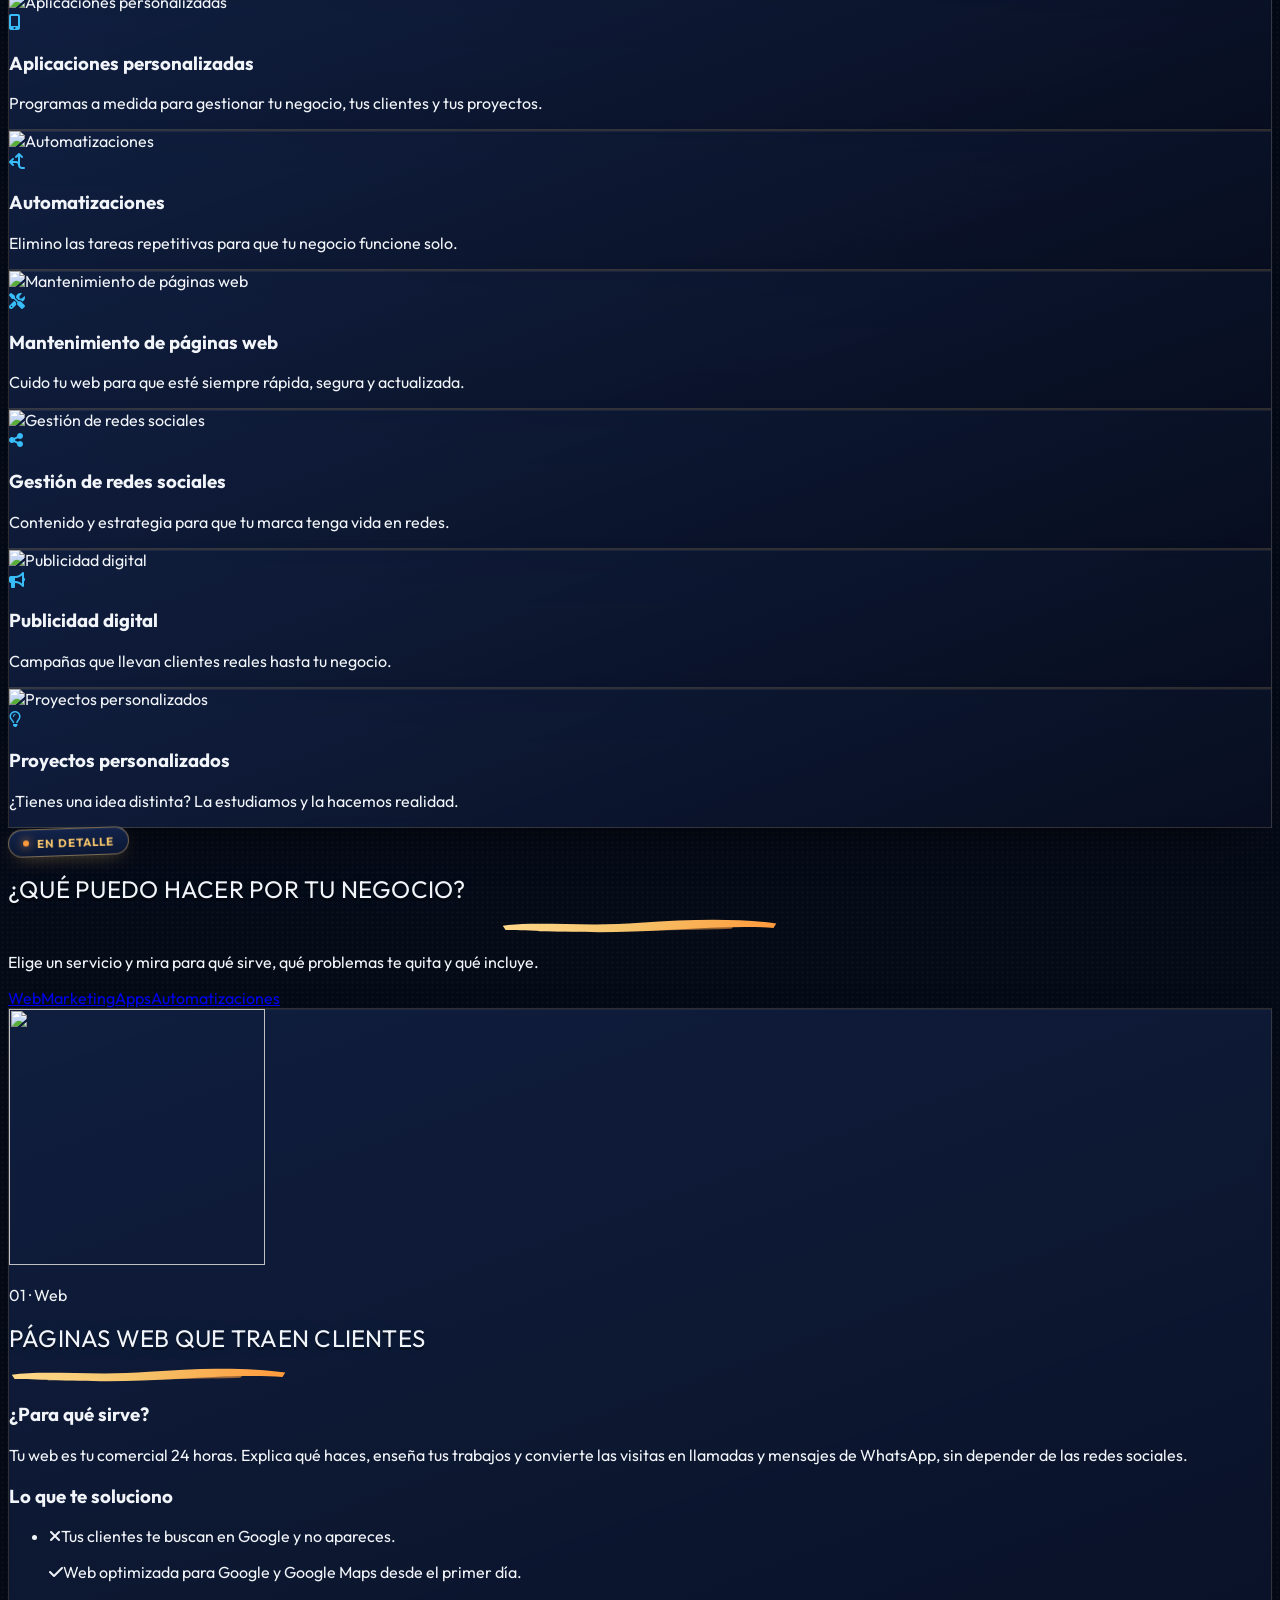
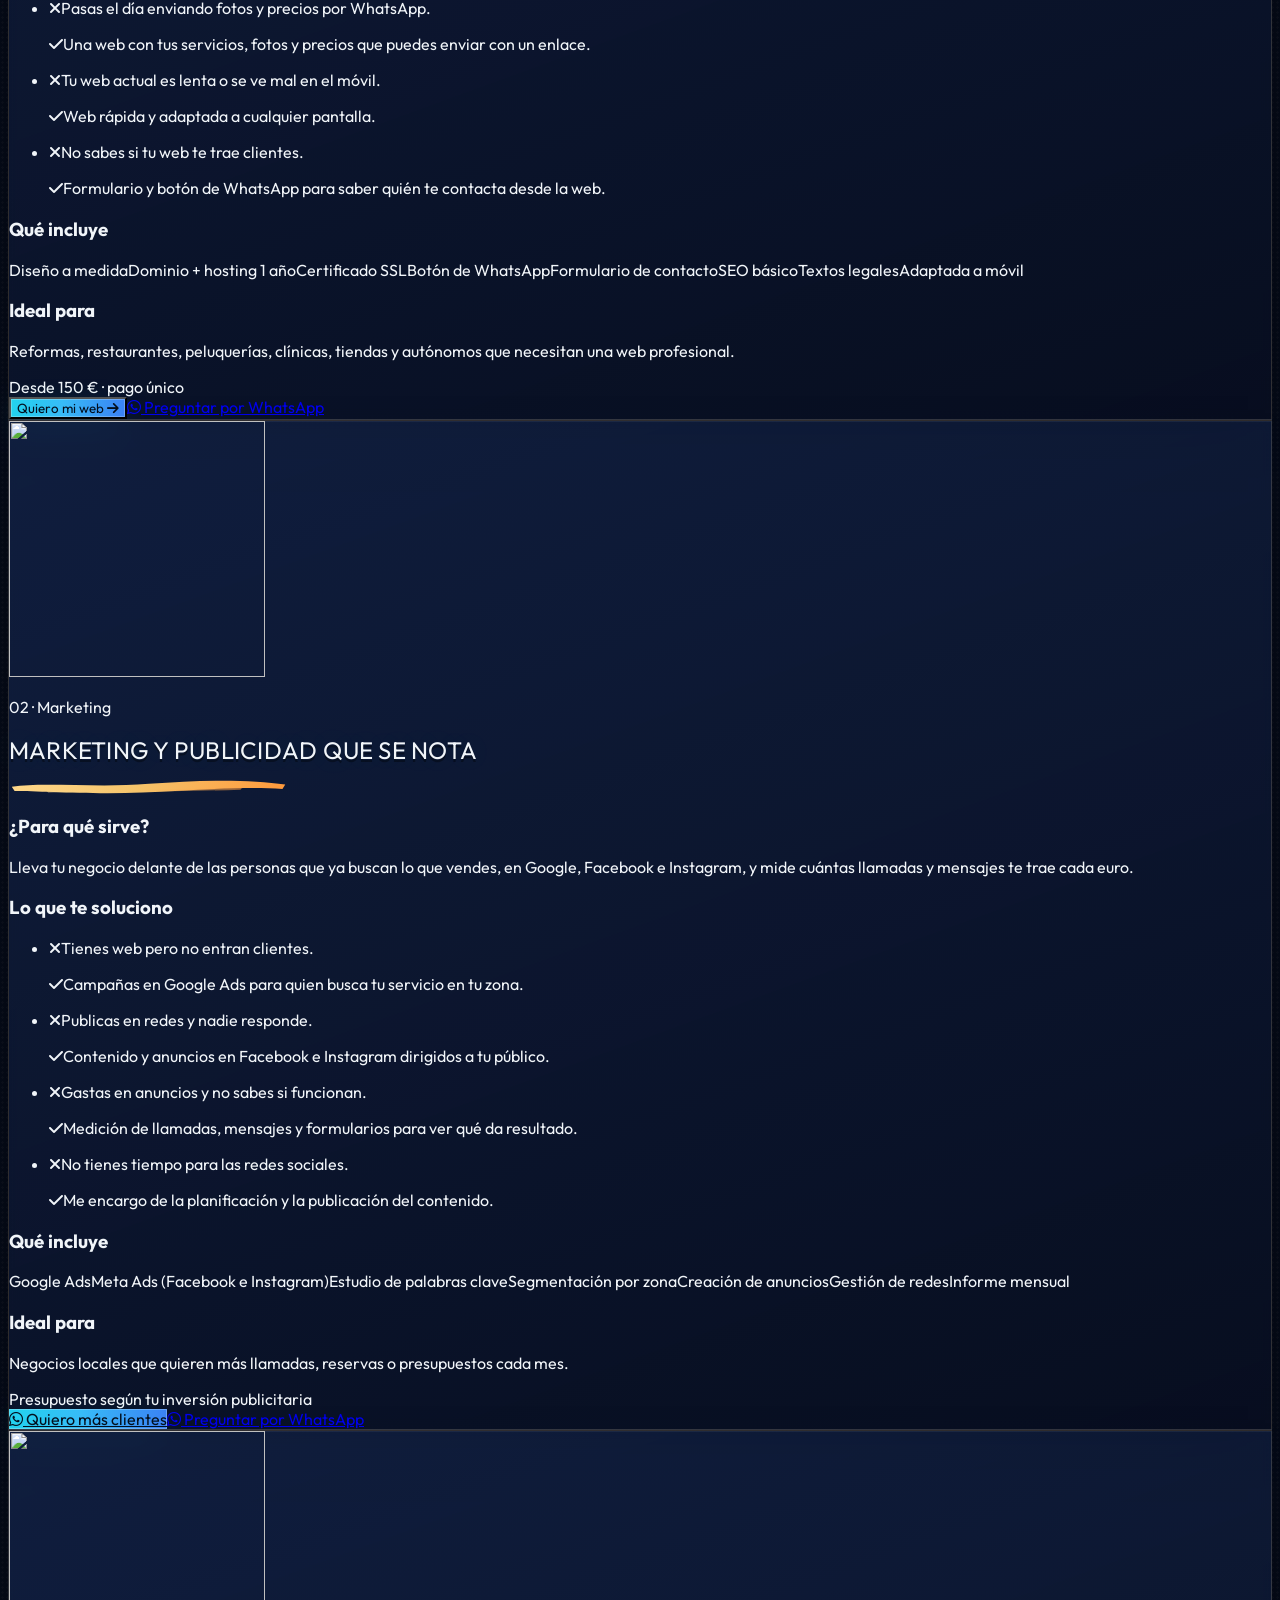
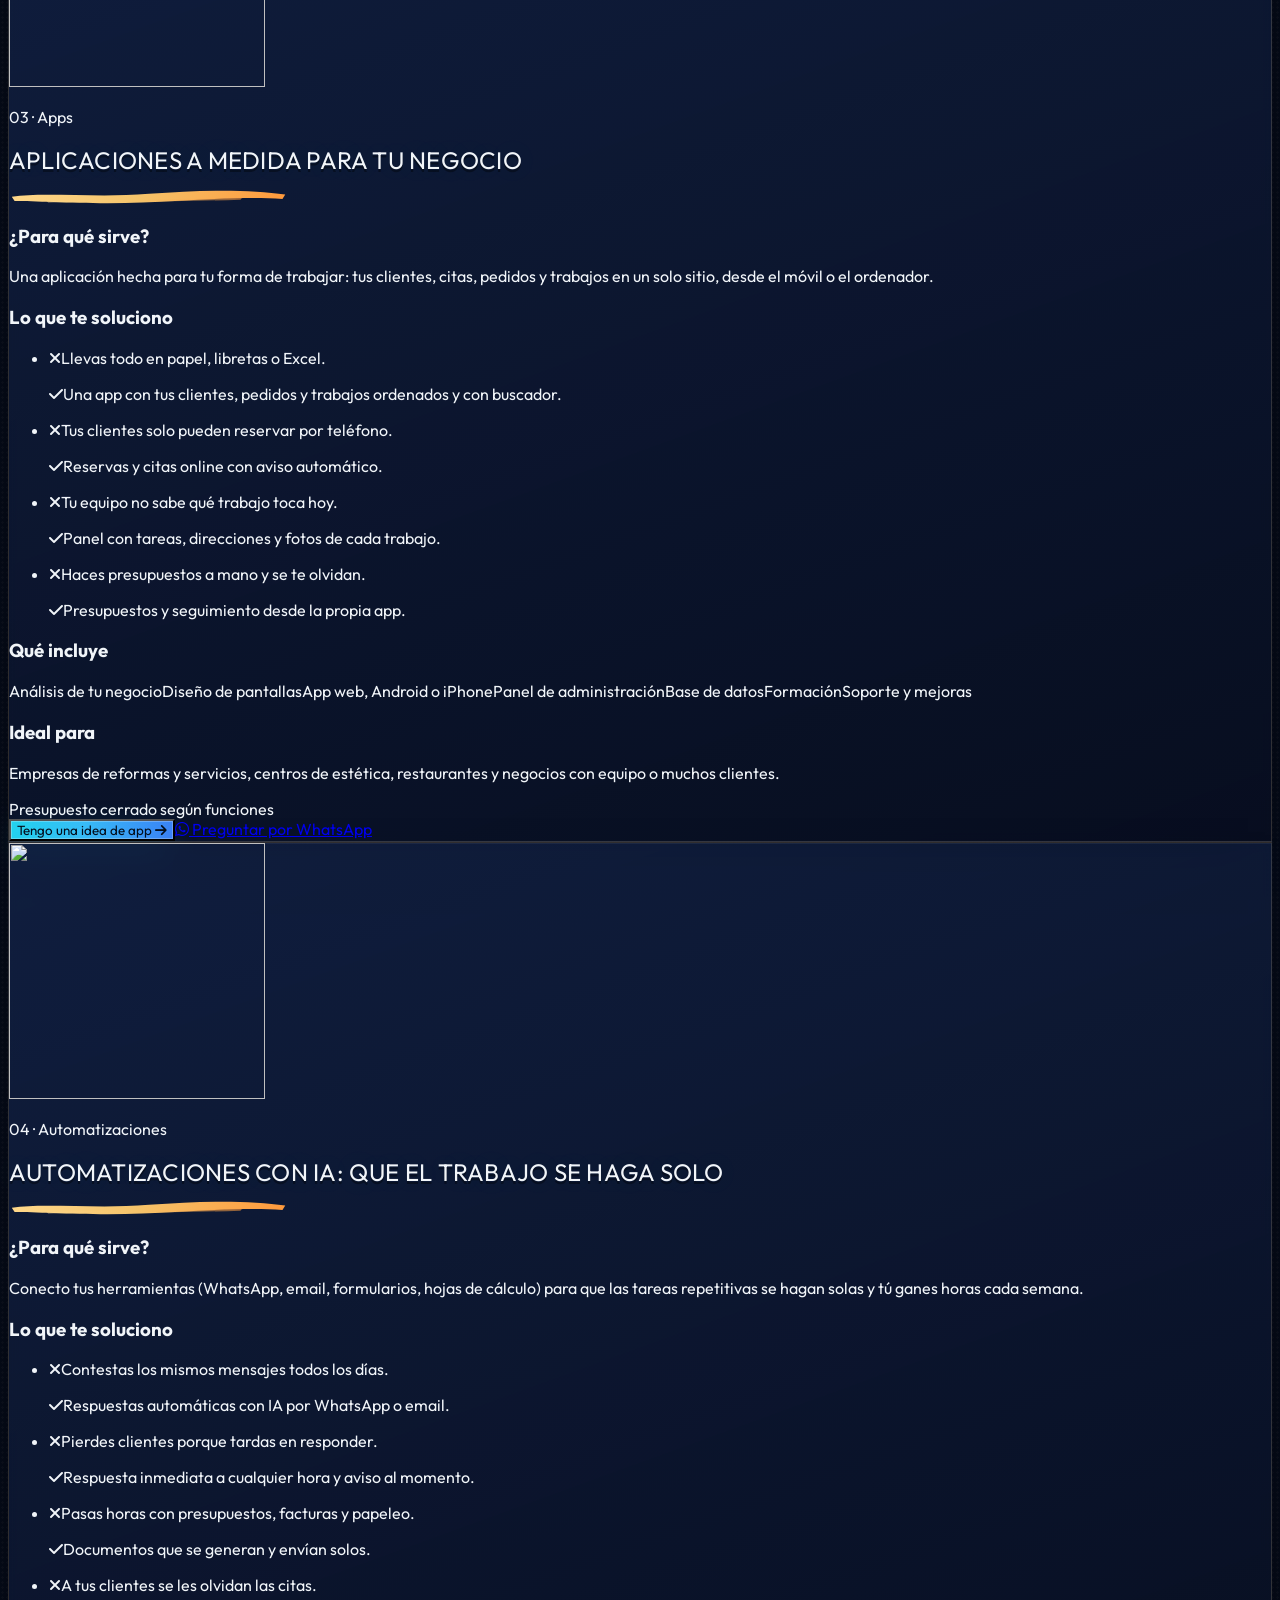
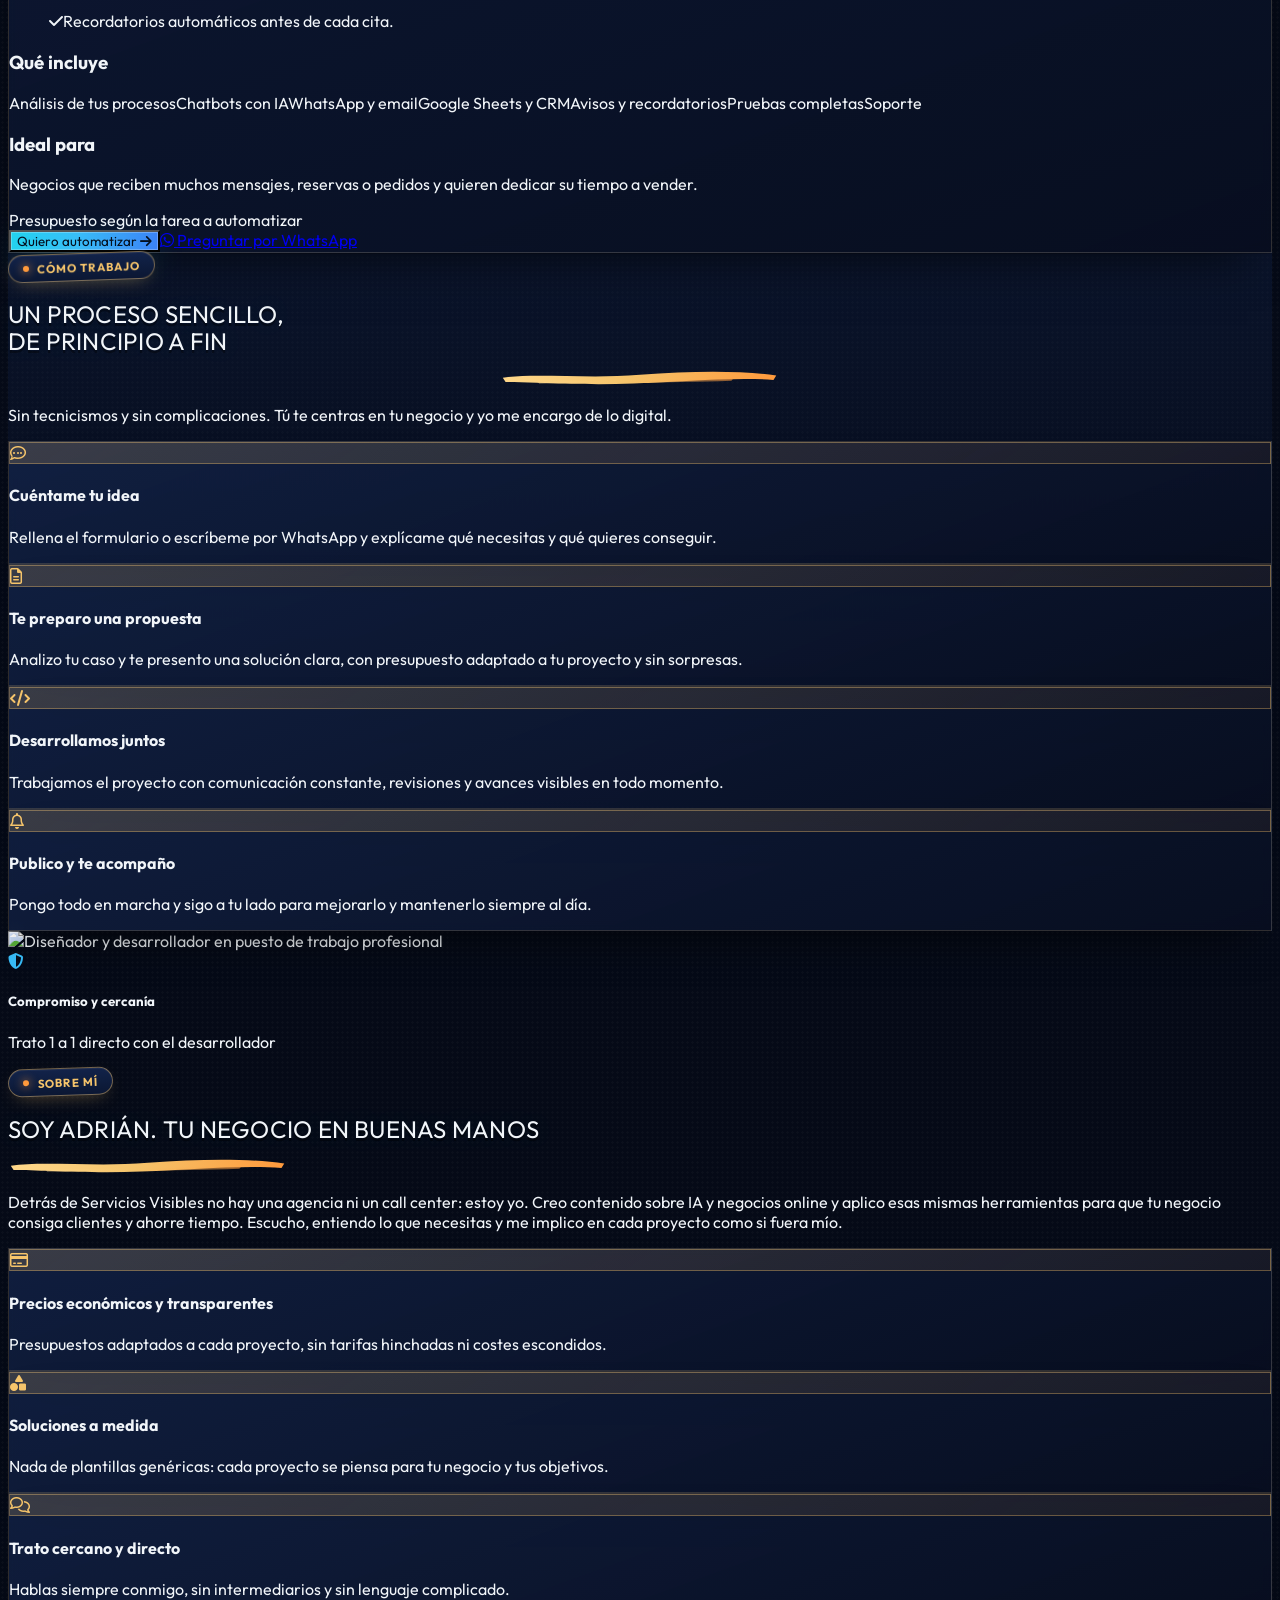
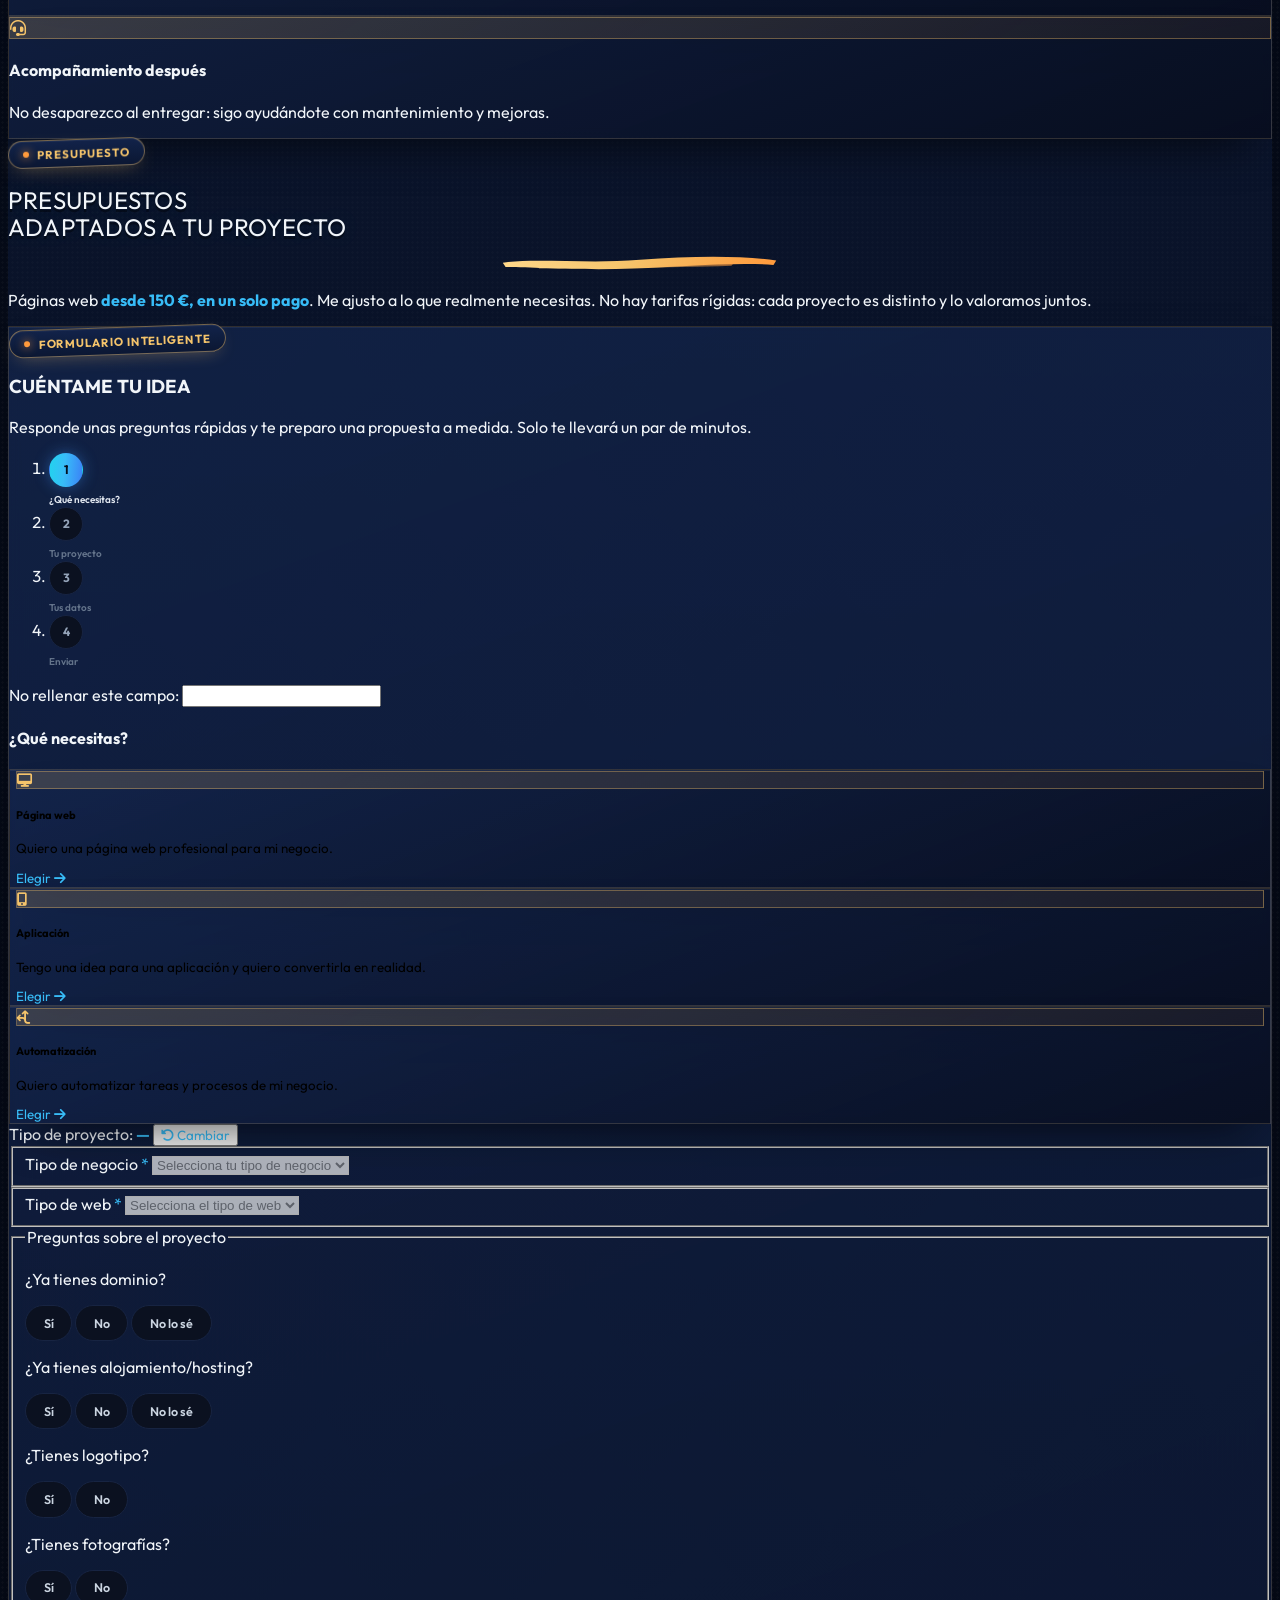
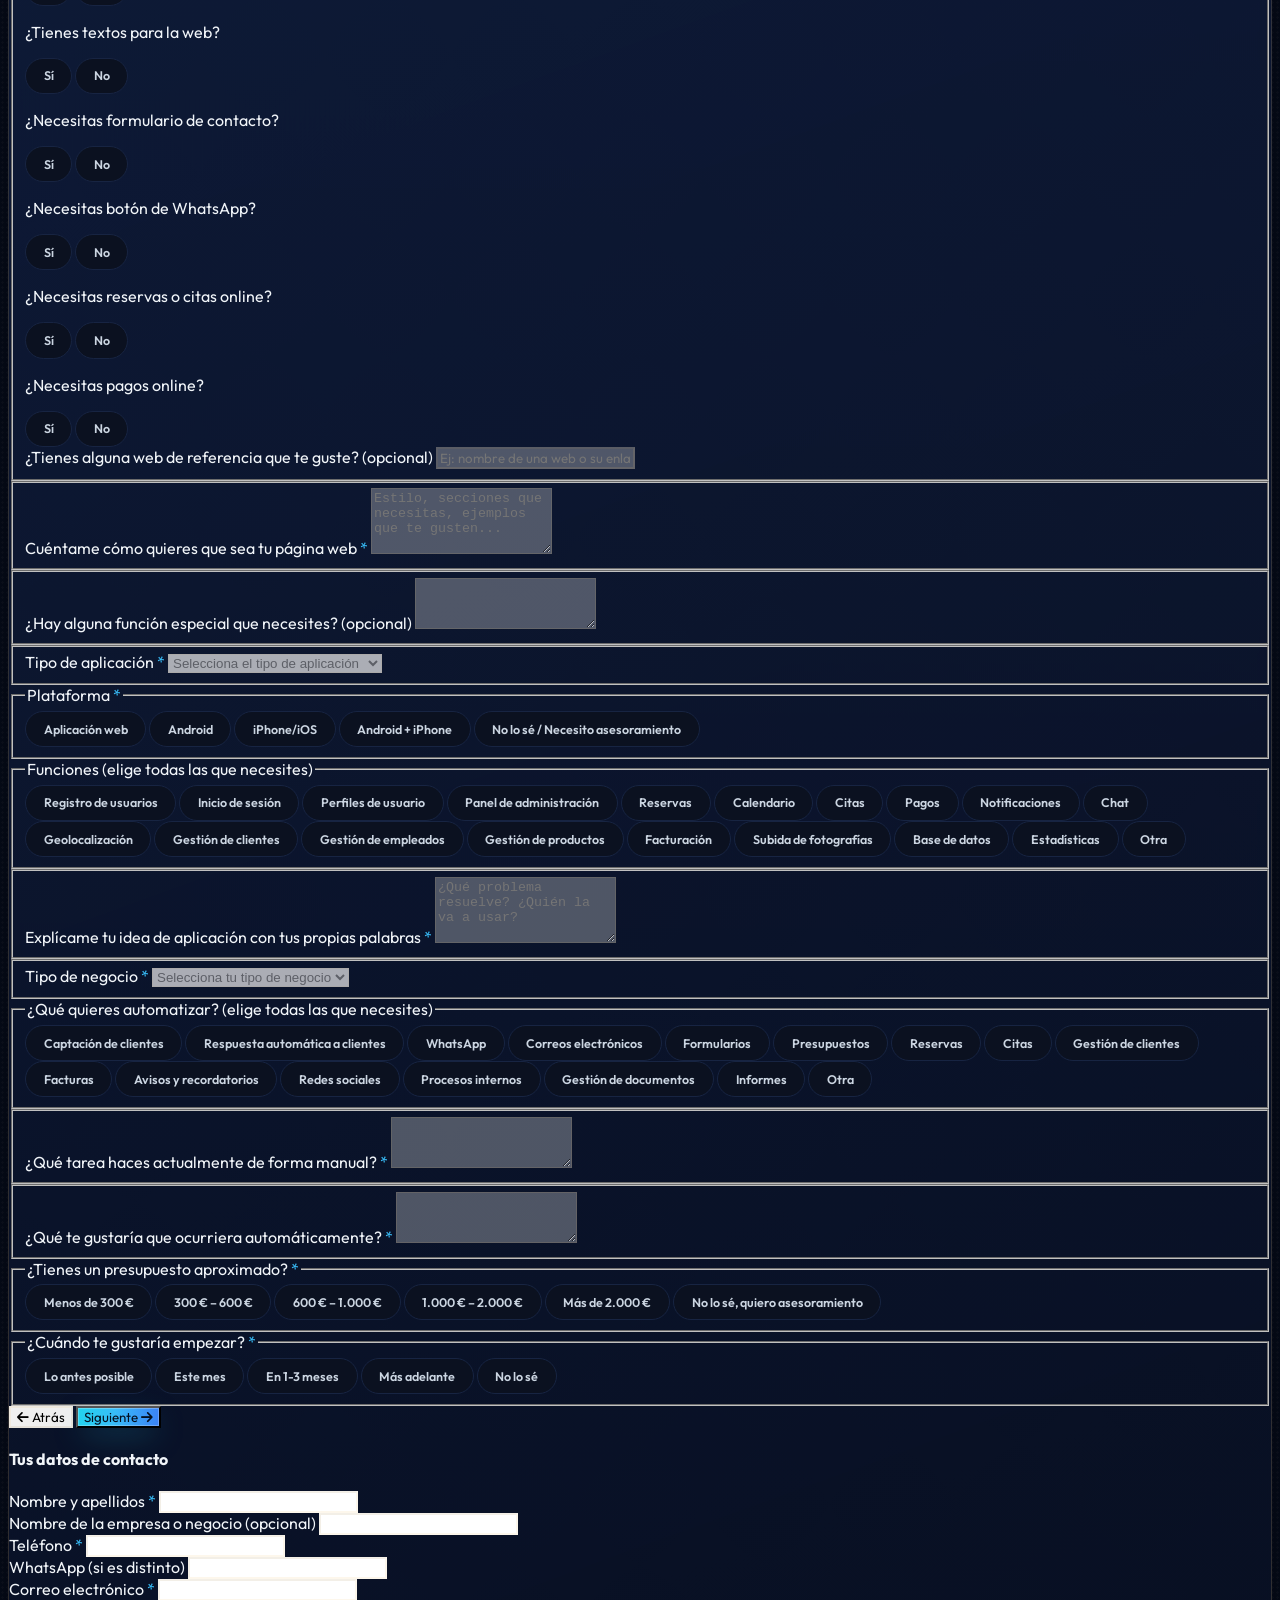
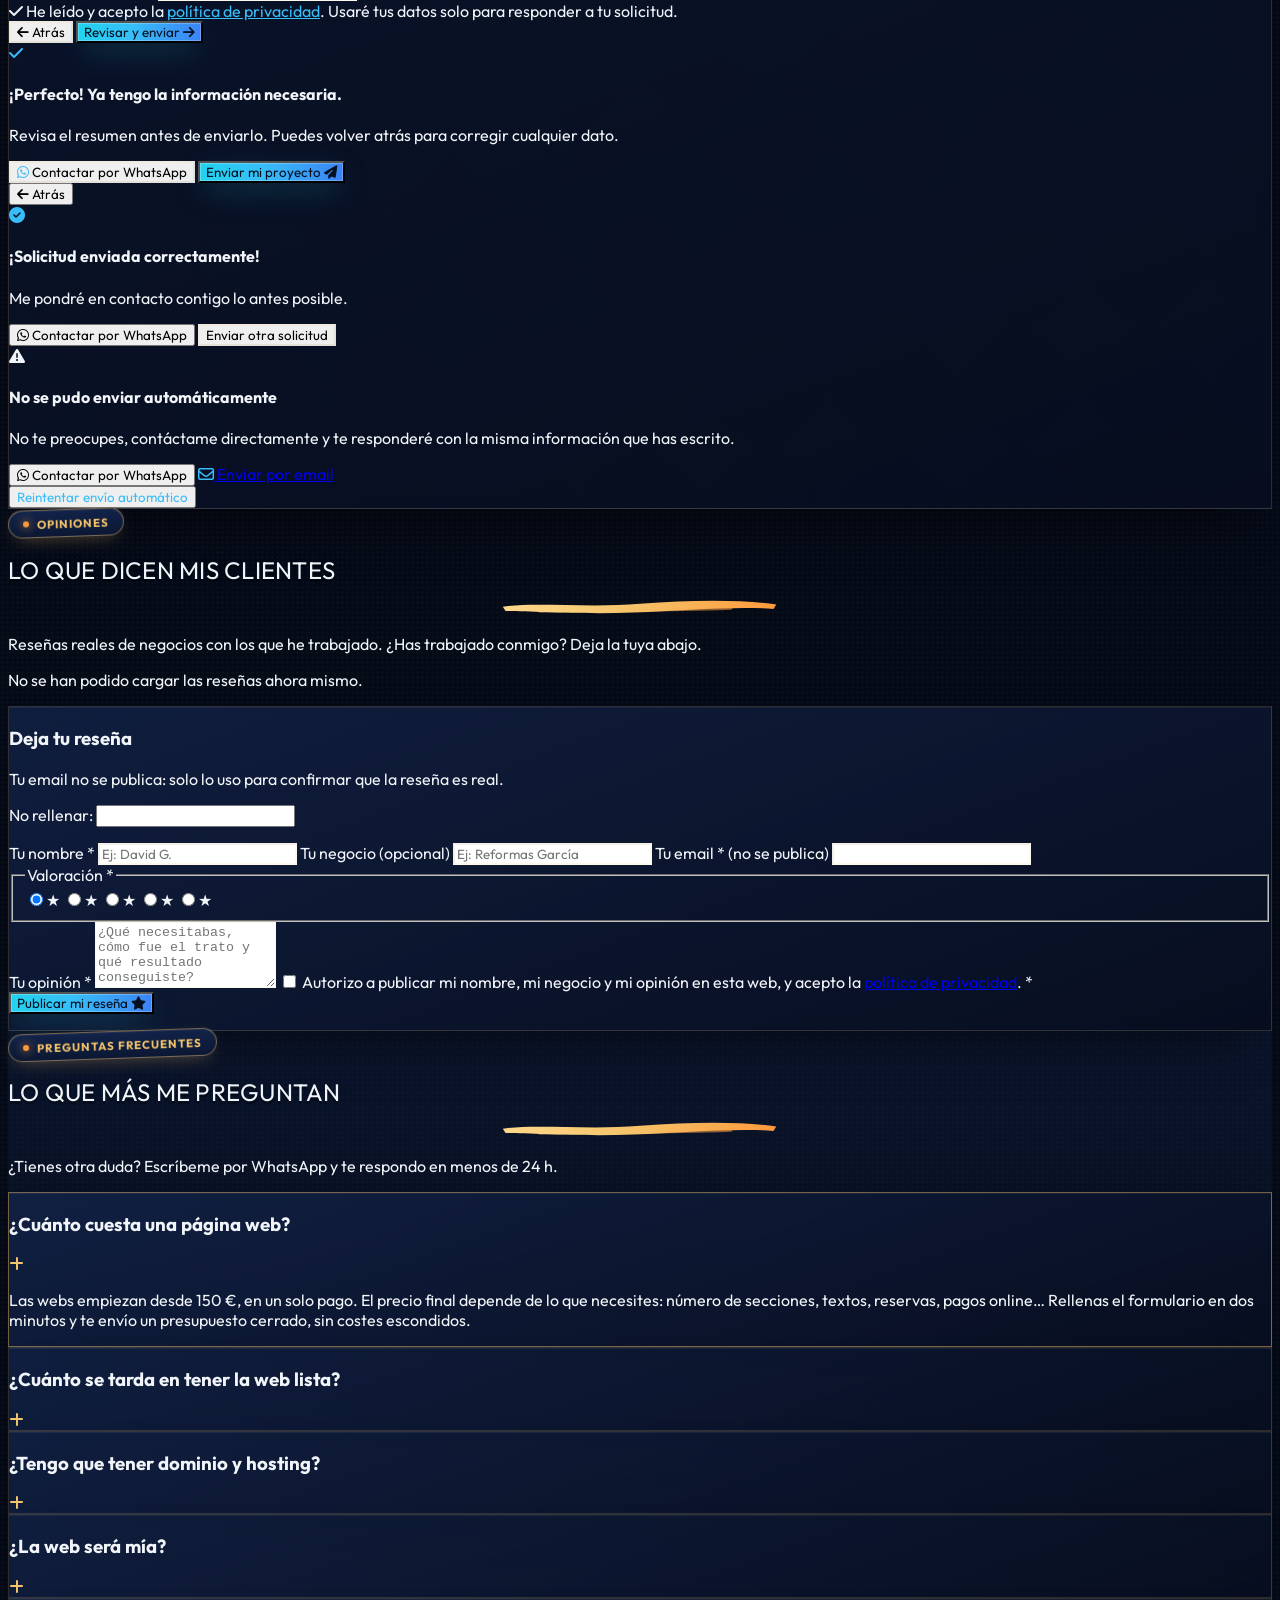
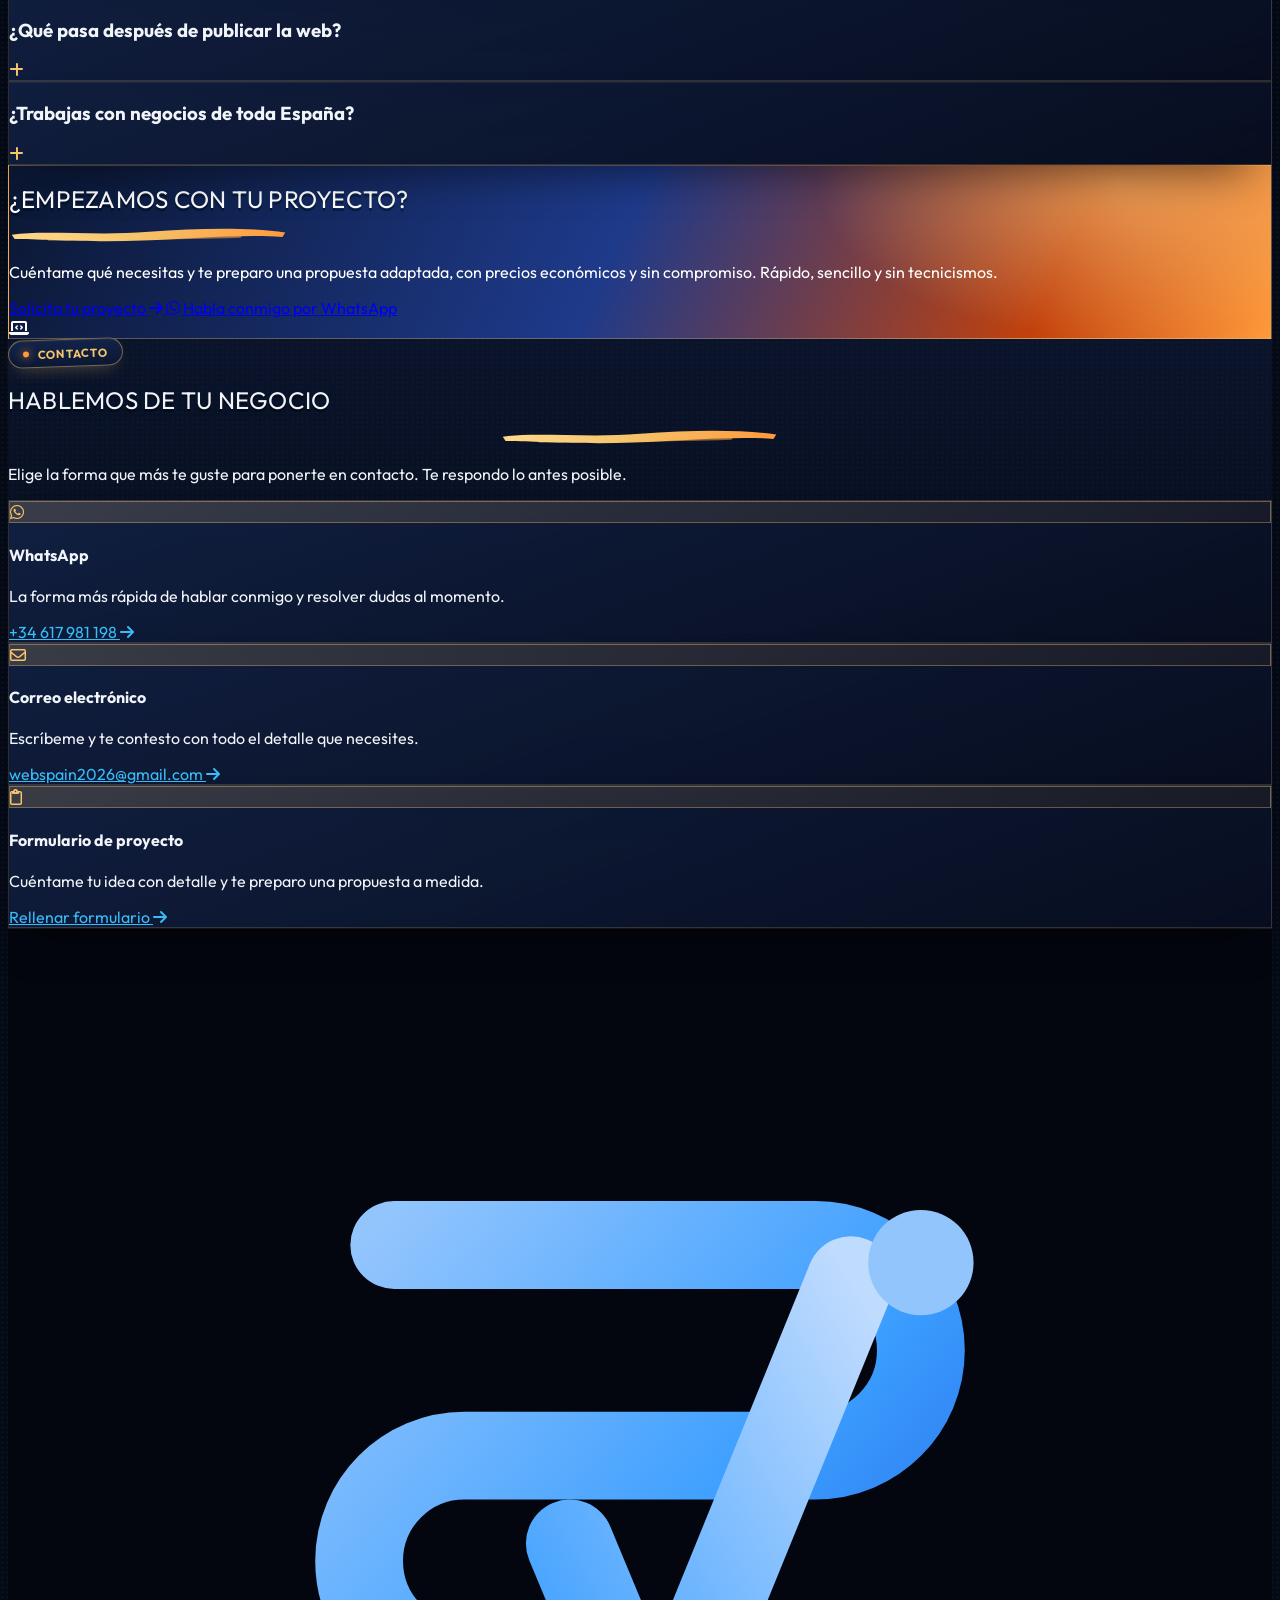
==== commit bd2a0bbc: "Update print statement from 'Hello' to 'Goodbye'" ====
--- a/serviciosvisibles-github/index.html
+++ b/serviciosvisibles-github/index.html
@@ -275,7 +275,7 @@
 .tracking-wider, .uppercase {
   font-family: 'Space Grotesk', 'Outfit', sans-serif !important;
 }
-</style><link href="lujo.css?v=1" rel="stylesheet">
+</style><link href="lujo.css?v=2" rel="stylesheet">
 </head>
 <body class="antialiased selection:bg-blue-500 selection:text-black">
 <!-- BEGIN: NavigationBar -->
@@ -295,6 +295,7 @@
 <a class="hover:text-blue-400 transition-colors" href="#servicios">Servicios</a>
 <a class="hover:text-blue-400 transition-colors" href="#como-trabajo">Cómo trabajo</a>
 <a class="hover:text-blue-400 transition-colors" href="#sobre-mi">Sobre mí</a>
+<a class="hover:text-blue-400 transition-colors" href="#opiniones">Opiniones</a>
 <a class="hover:text-blue-400 transition-colors" href="#preguntas">FAQ</a>
 <a class="hover:text-blue-400 transition-colors" href="#presupuesto">Presupuesto</a>
 <a class="hover:text-blue-400 transition-colors" href="#contacto">Contacto</a>
@@ -315,6 +316,7 @@
 <a class="py-3 px-3 rounded-xl hover:bg-[#0c1221]" href="#servicios">Servicios</a>
 <a class="py-3 px-3 rounded-xl hover:bg-[#0c1221]" href="#como-trabajo">Cómo trabajo</a>
 <a class="py-3 px-3 rounded-xl hover:bg-[#0c1221]" href="#sobre-mi">Sobre mí</a>
+<a class="py-3 px-3 rounded-xl hover:bg-[#0c1221]" href="#opiniones">Opiniones</a>
 <a class="py-3 px-3 rounded-xl hover:bg-[#0c1221]" href="#preguntas">Preguntas frecuentes</a>
 <a class="py-3 px-3 rounded-xl hover:bg-[#0c1221]" href="#presupuesto">Pedir presupuesto</a>
 <a class="mt-2 inline-flex items-center justify-center gap-2 py-3 rounded-full bg-[#3b9eff] text-black font-bold" href="https://wa.me/34617981198?text=Hola%20Adri%C3%A1n%2C%20vengo%20de%20tu%20web%20y%20quiero%20informaci%C3%B3n" rel="noopener noreferrer" target="_blank"><i class="fa-brands fa-whatsapp"></i> Escríbeme por WhatsApp</a>
@@ -325,21 +327,21 @@
 <main id="inicio">
 <!-- BEGIN: Banner -->
 <section aria-label="Servicios Visibles en un click" class="bn bg-[#05070e]">
-<a href="#presupuesto" aria-label="Pedir presupuesto">
+<div class="bn-wrap">
 <picture>
 <source media="(max-width: 767px)" srcset="banner-movil-v2.webp" width="900" height="523">
 <img src="banner-v2.webp" width="1600" height="533" alt="Servicios Visibles en un click: web, marketing, apps y automatizaciones" class="block w-full h-auto" fetchpriority="high" decoding="async">
 </picture>
-<span class="bn-icons" aria-hidden="true">
-<span class="bn-item"><img src="https://cdn.jsdelivr.net/gh/microsoft/fluentui-emoji@main/assets/Globe%20with%20meridians/3D/globe_with_meridians_3d.png" alt="" width="256" height="256" decoding="async">Web</span>
+<nav class="bn-icons" aria-label="Servicios">
+<a class="bn-item" href="#servicio-web"><img src="https://cdn.jsdelivr.net/gh/microsoft/fluentui-emoji@main/assets/Globe%20with%20meridians/3D/globe_with_meridians_3d.png" alt="" width="256" height="256" decoding="async">Web</a>
 <i class="bn-sep"></i>
-<span class="bn-item"><img src="https://cdn.jsdelivr.net/gh/microsoft/fluentui-emoji@main/assets/Megaphone/3D/megaphone_3d.png" alt="" width="256" height="256" decoding="async">Marketing</span>
+<a class="bn-item" href="#servicio-marketing"><img src="https://cdn.jsdelivr.net/gh/microsoft/fluentui-emoji@main/assets/Megaphone/3D/megaphone_3d.png" alt="" width="256" height="256" decoding="async">Marketing</a>
 <i class="bn-sep"></i>
-<span class="bn-item"><img src="https://cdn.jsdelivr.net/gh/microsoft/fluentui-emoji@main/assets/Mobile%20phone/3D/mobile_phone_3d.png" alt="" width="256" height="256" decoding="async">Apps</span>
+<a class="bn-item" href="#servicio-apps"><img src="https://cdn.jsdelivr.net/gh/microsoft/fluentui-emoji@main/assets/Mobile%20phone/3D/mobile_phone_3d.png" alt="" width="256" height="256" decoding="async">Apps</a>
 <i class="bn-sep"></i>
-<span class="bn-item"><img src="https://cdn.jsdelivr.net/gh/microsoft/fluentui-emoji@main/assets/Gear/3D/gear_3d.png" alt="" width="256" height="256" decoding="async">Automatizaciones</span>
-</span>
-</a>
+<a class="bn-item" href="#servicio-automatizaciones"><img src="https://cdn.jsdelivr.net/gh/microsoft/fluentui-emoji@main/assets/Gear/3D/gear_3d.png" alt="" width="256" height="256" decoding="async">Automatizaciones</a>
+</nav>
+</div>
 </section>
 <!-- END: Banner -->
 <!-- BEGIN: HeroSection -->
@@ -678,6 +680,128 @@
 </div>
 </section>
 <!-- END: ServicesSection -->
+<!-- BEGIN: ServiceDetails -->
+<section class="py-24 relative" id="servicios-detalle">
+<div class="max-w-6xl mx-auto px-4 sm:px-6 lg:px-8">
+<div class="text-center max-w-2xl mx-auto mb-12">
+<div class="badge-pill mb-4"><span class="badge-dot"></span><span class="">En detalle</span></div>
+<h2 class="text-3xl sm:text-4xl font-extrabold text-white tracking-tight mb-3">¿Qué puedo hacer por tu negocio?</h2>
+<p class="text-slate-400 text-sm sm:text-base">Elige un servicio y mira para qué sirve, qué problemas te quita y qué incluye.</p>
+<nav class="sd-saltos mt-6" aria-label="Servicios"><a href="#servicio-web">Web</a><a href="#servicio-marketing">Marketing</a><a href="#servicio-apps">Apps</a><a href="#servicio-automatizaciones">Automatizaciones</a></nav>
+</div>
+<div class="space-y-8">
+<article class="sd-ficha card-dark-gradient rounded-3xl p-6 sm:p-10" id="servicio-web">
+<div class="flex items-center gap-4 mb-6">
+<img alt="" class="sd-icono" decoding="async" height="256" loading="lazy" src="https://cdn.jsdelivr.net/gh/microsoft/fluentui-emoji@main/assets/Globe%20with%20meridians/3D/globe_with_meridians_3d.png" width="256">
+<div><p class="sd-num">01 · Web</p><h2 class="text-2xl sm:text-4xl text-white">Páginas web que traen clientes</h2></div>
+</div>
+<div class="grid grid-cols-1 lg:grid-cols-5 gap-8">
+<div class="lg:col-span-3">
+<h3 class="sd-sub">¿Para qué sirve?</h3>
+<p class="text-slate-300 text-sm sm:text-base leading-relaxed mb-7">Tu web es tu comercial 24 horas. Explica qué haces, enseña tus trabajos y convierte las visitas en llamadas y mensajes de WhatsApp, sin depender de las redes sociales.</p>
+<h3 class="sd-sub">Lo que te soluciono</h3>
+<ul class="space-y-3">
+<li class="sd-prob"><p class="sd-no"><i class="fa-solid fa-xmark"></i>Tus clientes te buscan en Google y no apareces.</p><p class="sd-si"><i class="fa-solid fa-check"></i>Web optimizada para Google y Google Maps desde el primer día.</p></li>
+<li class="sd-prob"><p class="sd-no"><i class="fa-solid fa-xmark"></i>Pasas el día enviando fotos y precios por WhatsApp.</p><p class="sd-si"><i class="fa-solid fa-check"></i>Una web con tus servicios, fotos y precios que puedes enviar con un enlace.</p></li>
+<li class="sd-prob"><p class="sd-no"><i class="fa-solid fa-xmark"></i>Tu web actual es lenta o se ve mal en el móvil.</p><p class="sd-si"><i class="fa-solid fa-check"></i>Web rápida y adaptada a cualquier pantalla.</p></li>
+<li class="sd-prob"><p class="sd-no"><i class="fa-solid fa-xmark"></i>No sabes si tu web te trae clientes.</p><p class="sd-si"><i class="fa-solid fa-check"></i>Formulario y botón de WhatsApp para saber quién te contacta desde la web.</p></li>
+</ul>
+</div>
+<div class="lg:col-span-2 flex flex-col gap-6">
+<div><h3 class="sd-sub">Qué incluye</h3><div class="flex flex-wrap gap-2"><span class="sd-chip">Diseño a medida</span><span class="sd-chip">Dominio + hosting 1 año</span><span class="sd-chip">Certificado SSL</span><span class="sd-chip">Botón de WhatsApp</span><span class="sd-chip">Formulario de contacto</span><span class="sd-chip">SEO básico</span><span class="sd-chip">Textos legales</span><span class="sd-chip">Adaptada a móvil</span></div></div>
+<div><h3 class="sd-sub">Ideal para</h3><p class="text-slate-300 text-sm leading-relaxed">Reformas, restaurantes, peluquerías, clínicas, tiendas y autónomos que necesitan una web profesional.</p></div>
+<div class="sd-precio">Desde 150 € · pago único</div>
+<div class="flex flex-col sm:flex-row lg:flex-col gap-3"><button class="inline-flex items-center justify-center gap-2.5 px-7 py-3.5 rounded-full text-sm font-extrabold bg-[#3b9eff] text-black" data-elegir="web" type="button">Quiero mi web <i class="fa-solid fa-arrow-right text-xs"></i></button><a class="inline-flex items-center justify-center gap-2 px-6 py-3.5 rounded-full text-sm font-semibold bg-[#0b1120] text-white border border-[#172442]" href="https://wa.me/34617981198?text=Hola%20Adri%C3%A1n%2C%20tengo%20una%20duda%20sobre%20web" rel="noopener noreferrer" target="_blank"><i class="fa-brands fa-whatsapp text-sky-400"></i> Preguntar por WhatsApp</a></div>
+</div>
+</div>
+</article>
+<article class="sd-ficha card-dark-gradient rounded-3xl p-6 sm:p-10" id="servicio-marketing">
+<div class="flex items-center gap-4 mb-6">
+<img alt="" class="sd-icono" decoding="async" height="256" loading="lazy" src="https://cdn.jsdelivr.net/gh/microsoft/fluentui-emoji@main/assets/Megaphone/3D/megaphone_3d.png" width="256">
+<div><p class="sd-num">02 · Marketing</p><h2 class="text-2xl sm:text-4xl text-white">Marketing y publicidad que se nota</h2></div>
+</div>
+<div class="grid grid-cols-1 lg:grid-cols-5 gap-8">
+<div class="lg:col-span-3">
+<h3 class="sd-sub">¿Para qué sirve?</h3>
+<p class="text-slate-300 text-sm sm:text-base leading-relaxed mb-7">Lleva tu negocio delante de las personas que ya buscan lo que vendes, en Google, Facebook e Instagram, y mide cuántas llamadas y mensajes te trae cada euro.</p>
+<h3 class="sd-sub">Lo que te soluciono</h3>
+<ul class="space-y-3">
+<li class="sd-prob"><p class="sd-no"><i class="fa-solid fa-xmark"></i>Tienes web pero no entran clientes.</p><p class="sd-si"><i class="fa-solid fa-check"></i>Campañas en Google Ads para quien busca tu servicio en tu zona.</p></li>
+<li class="sd-prob"><p class="sd-no"><i class="fa-solid fa-xmark"></i>Publicas en redes y nadie responde.</p><p class="sd-si"><i class="fa-solid fa-check"></i>Contenido y anuncios en Facebook e Instagram dirigidos a tu público.</p></li>
+<li class="sd-prob"><p class="sd-no"><i class="fa-solid fa-xmark"></i>Gastas en anuncios y no sabes si funcionan.</p><p class="sd-si"><i class="fa-solid fa-check"></i>Medición de llamadas, mensajes y formularios para ver qué da resultado.</p></li>
+<li class="sd-prob"><p class="sd-no"><i class="fa-solid fa-xmark"></i>No tienes tiempo para las redes sociales.</p><p class="sd-si"><i class="fa-solid fa-check"></i>Me encargo de la planificación y la publicación del contenido.</p></li>
+</ul>
+</div>
+<div class="lg:col-span-2 flex flex-col gap-6">
+<div><h3 class="sd-sub">Qué incluye</h3><div class="flex flex-wrap gap-2"><span class="sd-chip">Google Ads</span><span class="sd-chip">Meta Ads (Facebook e Instagram)</span><span class="sd-chip">Estudio de palabras clave</span><span class="sd-chip">Segmentación por zona</span><span class="sd-chip">Creación de anuncios</span><span class="sd-chip">Gestión de redes</span><span class="sd-chip">Informe mensual</span></div></div>
+<div><h3 class="sd-sub">Ideal para</h3><p class="text-slate-300 text-sm leading-relaxed">Negocios locales que quieren más llamadas, reservas o presupuestos cada mes.</p></div>
+<div class="sd-precio">Presupuesto según tu inversión publicitaria</div>
+<div class="flex flex-col sm:flex-row lg:flex-col gap-3"><a class="inline-flex items-center justify-center gap-2.5 px-7 py-3.5 rounded-full text-sm font-extrabold bg-[#3b9eff] text-black" href="https://wa.me/34617981198?text=Hola%20Adri%C3%A1n%2C%20quiero%20informaci%C3%B3n%20sobre%20publicidad%20y%20marketing%20para%20mi%20negocio" rel="noopener noreferrer" target="_blank"><i class="fa-brands fa-whatsapp"></i> Quiero más clientes</a><a class="inline-flex items-center justify-center gap-2 px-6 py-3.5 rounded-full text-sm font-semibold bg-[#0b1120] text-white border border-[#172442]" href="https://wa.me/34617981198?text=Hola%20Adri%C3%A1n%2C%20tengo%20una%20duda%20sobre%20marketing" rel="noopener noreferrer" target="_blank"><i class="fa-brands fa-whatsapp text-sky-400"></i> Preguntar por WhatsApp</a></div>
+</div>
+</div>
+</article>
+<article class="sd-ficha card-dark-gradient rounded-3xl p-6 sm:p-10" id="servicio-apps">
+<div class="flex items-center gap-4 mb-6">
+<img alt="" class="sd-icono" decoding="async" height="256" loading="lazy" src="https://cdn.jsdelivr.net/gh/microsoft/fluentui-emoji@main/assets/Mobile%20phone/3D/mobile_phone_3d.png" width="256">
+<div><p class="sd-num">03 · Apps</p><h2 class="text-2xl sm:text-4xl text-white">Aplicaciones a medida para tu negocio</h2></div>
+</div>
+<div class="grid grid-cols-1 lg:grid-cols-5 gap-8">
+<div class="lg:col-span-3">
+<h3 class="sd-sub">¿Para qué sirve?</h3>
+<p class="text-slate-300 text-sm sm:text-base leading-relaxed mb-7">Una aplicación hecha para tu forma de trabajar: tus clientes, citas, pedidos y trabajos en un solo sitio, desde el móvil o el ordenador.</p>
+<h3 class="sd-sub">Lo que te soluciono</h3>
+<ul class="space-y-3">
+<li class="sd-prob"><p class="sd-no"><i class="fa-solid fa-xmark"></i>Llevas todo en papel, libretas o Excel.</p><p class="sd-si"><i class="fa-solid fa-check"></i>Una app con tus clientes, pedidos y trabajos ordenados y con buscador.</p></li>
+<li class="sd-prob"><p class="sd-no"><i class="fa-solid fa-xmark"></i>Tus clientes solo pueden reservar por teléfono.</p><p class="sd-si"><i class="fa-solid fa-check"></i>Reservas y citas online con aviso automático.</p></li>
+<li class="sd-prob"><p class="sd-no"><i class="fa-solid fa-xmark"></i>Tu equipo no sabe qué trabajo toca hoy.</p><p class="sd-si"><i class="fa-solid fa-check"></i>Panel con tareas, direcciones y fotos de cada trabajo.</p></li>
+<li class="sd-prob"><p class="sd-no"><i class="fa-solid fa-xmark"></i>Haces presupuestos a mano y se te olvidan.</p><p class="sd-si"><i class="fa-solid fa-check"></i>Presupuestos y seguimiento desde la propia app.</p></li>
+</ul>
+</div>
+<div class="lg:col-span-2 flex flex-col gap-6">
+<div><h3 class="sd-sub">Qué incluye</h3><div class="flex flex-wrap gap-2"><span class="sd-chip">Análisis de tu negocio</span><span class="sd-chip">Diseño de pantallas</span><span class="sd-chip">App web, Android o iPhone</span><span class="sd-chip">Panel de administración</span><span class="sd-chip">Base de datos</span><span class="sd-chip">Formación</span><span class="sd-chip">Soporte y mejoras</span></div></div>
+<div><h3 class="sd-sub">Ideal para</h3><p class="text-slate-300 text-sm leading-relaxed">Empresas de reformas y servicios, centros de estética, restaurantes y negocios con equipo o muchos clientes.</p></div>
+<div class="sd-precio">Presupuesto cerrado según funciones</div>
+<div class="flex flex-col sm:flex-row lg:flex-col gap-3"><button class="inline-flex items-center justify-center gap-2.5 px-7 py-3.5 rounded-full text-sm font-extrabold bg-[#3b9eff] text-black" data-elegir="app" type="button">Tengo una idea de app <i class="fa-solid fa-arrow-right text-xs"></i></button><a class="inline-flex items-center justify-center gap-2 px-6 py-3.5 rounded-full text-sm font-semibold bg-[#0b1120] text-white border border-[#172442]" href="https://wa.me/34617981198?text=Hola%20Adri%C3%A1n%2C%20tengo%20una%20duda%20sobre%20apps" rel="noopener noreferrer" target="_blank"><i class="fa-brands fa-whatsapp text-sky-400"></i> Preguntar por WhatsApp</a></div>
+</div>
+</div>
+</article>
+<article class="sd-ficha card-dark-gradient rounded-3xl p-6 sm:p-10" id="servicio-automatizaciones">
+<div class="flex items-center gap-4 mb-6">
+<img alt="" class="sd-icono" decoding="async" height="256" loading="lazy" src="https://cdn.jsdelivr.net/gh/microsoft/fluentui-emoji@main/assets/Gear/3D/gear_3d.png" width="256">
+<div><p class="sd-num">04 · Automatizaciones</p><h2 class="text-2xl sm:text-4xl text-white">Automatizaciones con IA: que el trabajo se haga solo</h2></div>
+</div>
+<div class="grid grid-cols-1 lg:grid-cols-5 gap-8">
+<div class="lg:col-span-3">
+<h3 class="sd-sub">¿Para qué sirve?</h3>
+<p class="text-slate-300 text-sm sm:text-base leading-relaxed mb-7">Conecto tus herramientas (WhatsApp, email, formularios, hojas de cálculo) para que las tareas repetitivas se hagan solas y tú ganes horas cada semana.</p>
+<h3 class="sd-sub">Lo que te soluciono</h3>
+<ul class="space-y-3">
+<li class="sd-prob"><p class="sd-no"><i class="fa-solid fa-xmark"></i>Contestas los mismos mensajes todos los días.</p><p class="sd-si"><i class="fa-solid fa-check"></i>Respuestas automáticas con IA por WhatsApp o email.</p></li>
+<li class="sd-prob"><p class="sd-no"><i class="fa-solid fa-xmark"></i>Pierdes clientes porque tardas en responder.</p><p class="sd-si"><i class="fa-solid fa-check"></i>Respuesta inmediata a cualquier hora y aviso al momento.</p></li>
+<li class="sd-prob"><p class="sd-no"><i class="fa-solid fa-xmark"></i>Pasas horas con presupuestos, facturas y papeleo.</p><p class="sd-si"><i class="fa-solid fa-check"></i>Documentos que se generan y envían solos.</p></li>
+<li class="sd-prob"><p class="sd-no"><i class="fa-solid fa-xmark"></i>A tus clientes se les olvidan las citas.</p><p class="sd-si"><i class="fa-solid fa-check"></i>Recordatorios automáticos antes de cada cita.</p></li>
+</ul>
+</div>
+<div class="lg:col-span-2 flex flex-col gap-6">
+<div><h3 class="sd-sub">Qué incluye</h3><div class="flex flex-wrap gap-2"><span class="sd-chip">Análisis de tus procesos</span><span class="sd-chip">Chatbots con IA</span><span class="sd-chip">WhatsApp y email</span><span class="sd-chip">Google Sheets y CRM</span><span class="sd-chip">Avisos y recordatorios</span><span class="sd-chip">Pruebas completas</span><span class="sd-chip">Soporte</span></div></div>
+<div><h3 class="sd-sub">Ideal para</h3><p class="text-slate-300 text-sm leading-relaxed">Negocios que reciben muchos mensajes, reservas o pedidos y quieren dedicar su tiempo a vender.</p></div>
+<div class="sd-precio">Presupuesto según la tarea a automatizar</div>
+<div class="flex flex-col sm:flex-row lg:flex-col gap-3"><button class="inline-flex items-center justify-center gap-2.5 px-7 py-3.5 rounded-full text-sm font-extrabold bg-[#3b9eff] text-black" data-elegir="automatizacion" type="button">Quiero automatizar <i class="fa-solid fa-arrow-right text-xs"></i></button><a class="inline-flex items-center justify-center gap-2 px-6 py-3.5 rounded-full text-sm font-semibold bg-[#0b1120] text-white border border-[#172442]" href="https://wa.me/34617981198?text=Hola%20Adri%C3%A1n%2C%20tengo%20una%20duda%20sobre%20automatizaciones" rel="noopener noreferrer" target="_blank"><i class="fa-brands fa-whatsapp text-sky-400"></i> Preguntar por WhatsApp</a></div>
+</div>
+</div>
+</article>
+</div>
+</div>
+<script data-purpose="servicios-detalle">
+document.querySelectorAll('[data-elegir]').forEach(function (b) {
+  b.addEventListener('click', function () {
+    var c = document.querySelector('.idea-type-card[data-type="' + b.getAttribute('data-elegir') + '"]');
+    if (c) c.click(); else location.hash = '#presupuesto';
+  });
+});
+</script>
+</section>
+<!-- END: ServiceDetails -->
 <!-- BEGIN: HowItWorksSection -->
 <section class="py-24 bg-[#060911] border-t border-b border-[#0e1527] relative" id="como-trabajo">
 <div class="max-w-7xl mx-auto px-4 sm:px-6 lg:px-8">
@@ -1298,6 +1422,111 @@
 </div>
 </section>
 <!-- END: BudgetCalculatorSection -->
+<!-- BEGIN: ReviewsSection -->
+<section class="py-24 relative" id="opiniones">
+<div class="max-w-6xl mx-auto px-4 sm:px-6 lg:px-8">
+<div class="text-center max-w-2xl mx-auto mb-12">
+<div class="badge-pill mb-4"><span class="badge-dot"></span><span class="">Opiniones</span></div>
+<h2 class="text-3xl sm:text-4xl font-extrabold text-white tracking-tight mb-3">Lo que dicen mis clientes</h2>
+<p class="text-slate-400 text-sm sm:text-base">Reseñas reales de negocios con los que he trabajado. ¿Has trabajado conmigo? Deja la tuya abajo.</p>
+<p class="mt-5 text-sm text-slate-300 hidden" id="resenas-media"></p>
+</div>
+<div class="grid grid-cols-1 md:grid-cols-2 lg:grid-cols-3 gap-5 mb-14" id="resenas-lista">
+<p class="col-span-full text-center text-slate-400 text-sm" id="resenas-estado">Cargando reseñas…</p>
+</div>
+<div class="card-dark-gradient rounded-3xl p-6 sm:p-10 max-w-3xl mx-auto" id="resena-caja">
+<h3 class="text-xl sm:text-2xl font-bold text-white mb-1">Deja tu reseña</h3>
+<p class="text-slate-400 text-xs sm:text-sm mb-7">Tu email no se publica: solo lo uso para confirmar que la reseña es real.</p>
+<form class="grid grid-cols-1 sm:grid-cols-2 gap-5" id="resena-form" novalidate>
+<p class="hidden"><label>No rellenar: <input name="web_trampa" tabindex="-1" autocomplete="off"></label></p>
+<label class="block text-sm font-bold text-white">Tu nombre *
+<input class="mt-2 w-full bg-[#0a1226] border border-[#1b2a4d] rounded-xl px-4 py-3 text-sm text-white placeholder-slate-500 focus:outline-none focus:border-sky-400" maxlength="60" name="nombre" placeholder="Ej: David G." required type="text" autocomplete="name"></label>
+<label class="block text-sm font-bold text-white">Tu negocio <span class="text-slate-500 font-normal">(opcional)</span>
+<input class="mt-2 w-full bg-[#0a1226] border border-[#1b2a4d] rounded-xl px-4 py-3 text-sm text-white placeholder-slate-500 focus:outline-none focus:border-sky-400" maxlength="80" name="negocio" placeholder="Ej: Reformas García" type="text" autocomplete="organization"></label>
+<label class="block text-sm font-bold text-white sm:col-span-2">Tu email * <span class="text-slate-500 font-normal">(no se publica)</span>
+<input class="mt-2 w-full bg-[#0a1226] border border-[#1b2a4d] rounded-xl px-4 py-3 text-sm text-white placeholder-slate-500 focus:outline-none focus:border-sky-400" maxlength="120" name="email" required type="email" autocomplete="email"></label>
+<fieldset class="sm:col-span-2">
+<legend class="text-sm font-bold text-white mb-2">Valoración *</legend>
+<div class="resena-estrellas" role="radiogroup" aria-label="Valoración">
+<input id="est5" name="estrellas" type="radio" value="5" checked><label for="est5" title="5 estrellas">★</label>
+<input id="est4" name="estrellas" type="radio" value="4"><label for="est4" title="4 estrellas">★</label>
+<input id="est3" name="estrellas" type="radio" value="3"><label for="est3" title="3 estrellas">★</label>
+<input id="est2" name="estrellas" type="radio" value="2"><label for="est2" title="2 estrellas">★</label>
+<input id="est1" name="estrellas" type="radio" value="1"><label for="est1" title="1 estrella">★</label>
+</div>
+</fieldset>
+<label class="block text-sm font-bold text-white sm:col-span-2">Tu opinión *
+<textarea class="mt-2 w-full bg-[#0a1226] border border-[#1b2a4d] rounded-xl px-4 py-3 text-sm text-white placeholder-slate-500 focus:outline-none focus:border-sky-400" maxlength="800" name="comentario" placeholder="¿Qué necesitabas, cómo fue el trato y qué resultado conseguiste?" required rows="4"></textarea></label>
+<label class="sm:col-span-2 flex items-start gap-3 text-xs sm:text-sm text-slate-400 leading-relaxed cursor-pointer">
+<input class="mt-1 w-4 h-4 accent-sky-400" name="permiso" type="checkbox" value="si">
+<span>Autorizo a publicar mi nombre, mi negocio y mi opinión en esta web, y acepto la <a class="text-sky-400 underline" href="/privacidad.html" target="_blank">política de privacidad</a>. *</span></label>
+<div class="sm:col-span-2 flex flex-col sm:flex-row sm:items-center gap-4">
+<button class="inline-flex items-center justify-center gap-2.5 px-8 py-3.5 rounded-full text-sm font-extrabold bg-[#3b9eff] text-black transition-all" id="resena-enviar" type="submit">Publicar mi reseña <i class="fa-solid fa-star text-xs"></i></button>
+<p class="text-sm font-semibold" id="resena-msg" role="status"></p>
+</div>
+</form>
+</div>
+</div>
+</section>
+<!-- END: ReviewsSection -->
+<script data-purpose="resenas">
+(function () {
+  'use strict';
+  var URL_RESENAS = 'https://script.google.com/macros/s/AKfycbwDqoMOF9m-3YLSVTPB55w5n00kC4VAOqj9pAm7rE54RinUKBwtgGXLnFuXudvoCd3UfA/exec';
+  var lista = document.getElementById('resenas-lista');
+  var estado = document.getElementById('resenas-estado');
+  var media = document.getElementById('resenas-media');
+  var form = document.getElementById('resena-form');
+  var msg = document.getElementById('resena-msg');
+  var btn = document.getElementById('resena-enviar');
+  function esc(s) { return String(s || '').replace(/[&<>"']/g, function (c) { return { '&': '&amp;', '<': '&lt;', '>': '&gt;', '"': '&quot;', "'": '&#39;' }[c]; }); }
+  function estrellas(n) { n = Math.round(n); return '<span class="resena-oro" aria-label="' + n + ' de 5 estrellas">' + '★★★★★'.slice(0, n) + '<span class="opacity-25">' + '★★★★★'.slice(0, 5 - n) + '</span></span>'; }
+  function fecha(f) { try { return new Date(f + 'T12:00:00').toLocaleDateString('es-ES', { month: 'long', year: 'numeric' }); } catch (e) { return ''; } }
+  function pintar(rs) {
+    if (!rs.length) { estado.textContent = 'Todavía no hay reseñas publicadas. ¡Sé el primero en dejar la tuya!'; return; }
+    var total = rs.reduce(function (a, r) { return a + (Number(r.estrellas) || 5); }, 0) / rs.length;
+    media.innerHTML = estrellas(total) + ' <strong class="text-white">' + total.toFixed(1).replace('.', ',') + '/5</strong> · ' + rs.length + (rs.length === 1 ? ' reseña' : ' reseñas');
+    media.classList.remove('hidden');
+    lista.innerHTML = rs.map(function (r) {
+      var ini = esc(String(r.nombre || '?').trim().charAt(0).toUpperCase());
+      return '<article class="card-dark-gradient rounded-2xl p-6 flex flex-col gap-4">' +
+        '<div class="text-lg">' + estrellas(r.estrellas) + '</div>' +
+        '<p class="text-slate-300 text-sm leading-relaxed flex-grow">“' + esc(r.comentario) + '”</p>' +
+        '<div class="flex items-center gap-3 pt-4 border-t border-white/10"><span class="resena-avatar">' + ini + '</span>' +
+        '<div><p class="text-white text-sm font-bold">' + esc(r.nombre) + '</p><p class="text-slate-500 text-xs">' + esc(r.negocio || '') + (r.negocio && r.fecha ? ' · ' : '') + esc(fecha(r.fecha)) + '</p></div></div></article>';
+    }).join('');
+  }
+  if (URL_RESENAS.indexOf('http') !== 0) { pintar([]); }
+  else {
+    fetch(URL_RESENAS).then(function (r) { return r.json(); })
+      .then(function (j) { pintar((j && j.resenas) || []); })
+      .catch(function () { estado.textContent = 'No se han podido cargar las reseñas ahora mismo.'; });
+  }
+  form.addEventListener('submit', function (e) {
+    e.preventDefault();
+    var f = form.elements;
+    msg.className = 'text-sm font-semibold text-red-400';
+    if (!f.nombre.value.trim() || !f.comentario.value.trim()) { msg.textContent = 'Escribe tu nombre y tu opinión.'; return; }
+    if (!/^[^\s@]+@[^\s@]+\.[^\s@]{2,}$/.test(f.email.value.trim())) { msg.textContent = 'Escribe un email válido.'; return; }
+    if (!f.permiso.checked) { msg.textContent = 'Marca la casilla de autorización para enviar.'; return; }
+    if (URL_RESENAS.indexOf('http') !== 0) { msg.textContent = 'Las reseñas se activan muy pronto.'; return; }
+    btn.disabled = true; btn.style.opacity = '.6';
+    fetch(URL_RESENAS, { method: 'POST', body: new URLSearchParams(new FormData(form)) })
+      .then(function (r) { return r.json(); })
+      .then(function (j) {
+        if (!j.ok) throw new Error(j.error || 'error');
+        form.reset();
+        msg.className = 'text-sm font-semibold text-blue-400';
+        msg.textContent = '¡Gracias! Tu reseña aparecerá en la web en cuanto la revise.';
+      })
+      .catch(function (err) {
+        msg.textContent = (err && err.message && err.message !== 'error' && err.message.indexOf('Failed') < 0) ? err.message : 'No se pudo enviar. Inténtalo de nuevo o escríbeme por WhatsApp.';
+      })
+      .then(function () { btn.disabled = false; btn.style.opacity = ''; });
+  });
+})();
+</script>
+
 <!-- BEGIN: FAQSection -->
 <section class="py-24 bg-[#05070e] border-t border-[#0e1527]" id="preguntas">
 <div class="max-w-3xl mx-auto px-4 sm:px-6 lg:px-8">
@@ -1496,6 +1725,7 @@
 <li class=""><a class="hover:text-blue-400 transition-colors" href="#inicio">Inicio</a></li>
 <li class=""><a class="hover:text-blue-400 transition-colors" href="#como-trabajo">Cómo trabajo</a></li>
 <li class=""><a class="hover:text-blue-400 transition-colors" href="#sobre-mi">Sobre mí</a></li>
+<li class=""><a class="hover:text-blue-400 transition-colors" href="#opiniones">Opiniones</a></li>
 <li class=""><a class="hover:text-blue-400 transition-colors" href="#preguntas">Preguntas frecuentes</a></li>
 <li class=""><a class="hover:text-blue-400 transition-colors" href="#presupuesto">Presupuesto</a></li>
 <li class=""><a class="hover:text-blue-400 transition-colors" href="#presupuesto">Solicitar proyecto</a></li>
@@ -1536,7 +1766,7 @@
 <!-- BEGIN: FloatingWhatsAppWidget -->
 <aside aria-label="Contacto rápido por WhatsApp" class="fixed bottom-6 right-6 z-50">
 <a aria-label="Abrir chat de WhatsApp" class="flex items-center justify-center w-14 h-14 rounded-full bg-[#25D366] text-white shadow-[0_4px_25px_rgba(37,211,102,0.4)] hover:scale-110 hover:shadow-[0_6px_30px_rgba(37,211,102,0.6)] transition-all duration-300" href="https://wa.me/34617981198?text=Hola%20Adri%C3%A1n%2C%20vengo%20de%20tu%20web%20y%20quiero%20informaci%C3%B3n" rel="noopener noreferrer" target="_blank">
-<svg viewBox="0 0 32 32" width="32" height="32" aria-hidden="true" focusable="false"><path fill="#fff" d="M16.004 3C8.832 3 3.01 8.82 3.01 15.99c0 2.29.6 4.53 1.74 6.5L3 29l6.68-1.75a12.97 12.97 0 0 0 6.32 1.62h.01c7.17 0 12.99-5.82 12.99-12.99 0-3.470-1.35-6.73-3.8-9.18A12.9 12.9 0 0 0 16.004 3Zm0 23.68h-.01a10.8 10.8 0 0 1-5.5-1.51l-.4-.23-3.96 1.04 1.06-3.86-.26-.4a10.76 10.76 0 0 1-1.65-5.73c0-5.96 4.85-10.8 10.82-10.8 2.89 0 5.6 1.13 7.64 3.17a10.73 10.73 0 0 1 3.16 7.64c0 5.96-4.85 10.81-10.81 10.81Zm5.93-8.09c-.33-.16-1.93-.95-2.23-1.06-.3-.11-.52-.16-.73.16-.22.33-.84 1.06-1.03 1.28-.19.22-.38.24-.71.08-.33-.16-1.38-.51-2.62-1.62-.97-.87-1.62-1.93-1.81-2.26-.19-.33-.02-.5.14-.67.15-.15.33-.38.49-.57.16-.19.22-.33.33-.54.11-.22.05-.41-.03-.57-.08-.16-.73-1.77-1-2.42-.27-.64-.54-.55-.73-.56h-.63c-.22 0-.57.08-.87.41-.3.33-1.14 1.11-1.14 2.71 0 1.6 1.17 3.15 1.330 3.36.16.22 2.3 3.51 5.57 4.92.78.34 1.39.54 1.86.69.78.25 1.49.21 2.05.13.63-.09 1.93-.79 2.2-1.55.27-.76.27-1.42.19-1.55-.08-.14-.3-.22-.62-.38Z"/></svg>
+<svg viewBox="0 0 32 32" width="32" height="32" aria-hidden="true" focusable="false"><path fill="#fff" d="M16.004 3C8.832 3 3.01 8.82 3.01 15.99c0 2.29.6 4.53 1.74 6.5L3 29l6.68-1.75a12.97 12.97 0 0 0 6.32 1.62h.01c7.17 0 12.99-5.82 12.99-12.99 0-3.47-1.35-6.73-3.8-9.18A12.9 12.9 0 0 0 16.004 3Zm0 23.68h-.01a10.8 10.8 0 0 1-5.5-1.51l-.4-.23-3.96 1.04 1.06-3.86-.26-.4a10.76 10.76 0 0 1-1.65-5.73c0-5.96 4.85-10.8 10.82-10.8 2.89 0 5.6 1.13 7.64 3.17a10.73 10.73 0 0 1 3.16 7.64c0 5.96-4.85 10.81-10.81 10.81Zm5.93-8.09c-.33-.16-1.93-.95-2.23-1.06-.3-.11-.52-.16-.73.16-.22.33-.84 1.06-1.03 1.28-.19.22-.38.24-.71.08-.33-.16-1.38-.51-2.62-1.62-.97-.87-1.62-1.93-1.81-2.26-.19-.33-.02-.5.14-.67.15-.15.33-.38.49-.57.16-.19.22-.33.33-.54.11-.22.05-.41-.03-.57-.08-.16-.73-1.77-1-2.42-.27-.64-.54-.55-.73-.56h-.63c-.22 0-.57.08-.87.41-.3.33-1.14 1.11-1.14 2.71 0 1.6 1.17 3.15 1.33 3.36.16.22 2.3 3.51 5.57 4.92.78.34 1.39.54 1.86.69.78.25 1.49.21 2.05.13.63-.09 1.93-.79 2.2-1.55.27-.76.27-1.42.19-1.55-.08-.14-.3-.22-.62-.38Z"/></svg>
 </a>
 </aside>
 <!-- END: FloatingWhatsAppWidget -->
--- a/serviciosvisibles-github/lujo.css
+++ b/serviciosvisibles-github/lujo.css
@@ -21,7 +21,7 @@
   background-image:
     radial-gradient(900px 520px at 92% -5%, rgba(255, 154, 60, .16), transparent 60%),
     radial-gradient(800px 600px at -10% 35%, rgba(59, 130, 246, .14), transparent 60%),
-    radial-gradient(rgba(255, 255, 255, .035) 1px, transparent 1.4px) !important;
+    radial-gradient(rgba(255, 255, 255, .022) 1px, transparent 1.4px) !important;
   background-size: auto, auto, 5px 5px !important;
   background-attachment: fixed, fixed, scroll !important;
 }
@@ -32,7 +32,7 @@
 [class*="border-[#"] { border-color: rgba(245, 196, 107, .12) !important; }
 
 /* ---------- Tipografía graffiti ---------- */
-html body h1, html body h2 {
+html body :is(h1, h2), html body :is(h1, h2)[class] {
   font-family: 'Permanent Marker', 'Outfit', cursive !important;
   font-weight: 400 !important;
   letter-spacing: .01em !important;
@@ -41,6 +41,7 @@
   text-shadow: 0 3px 0 rgba(0, 0, 0, .35), 0 0 28px rgba(34, 211, 238, .12);
 }
 html body h1 { transform: rotate(-1.5deg); transform-origin: left center; }
+html body :is(h1, h2) span, html body :is(h1, h2) span[class] { font-family: inherit !important; }
 html body h1 span[class*="bg-clip-text"], html body h2 .sv-tag {
   background-image: var(--sv-grad-click) !important;
   -webkit-background-clip: text !important; background-clip: text !important;
@@ -54,7 +55,7 @@
   background: url("data:image/svg+xml,%3Csvg xmlns='http://www.w3.org/2000/svg' viewBox='0 0 300 22' preserveAspectRatio='none'%3E%3Cdefs%3E%3ClinearGradient id='g' x1='0' x2='1'%3E%3Cstop offset='0' stop-color='%23ffd88a'/%3E%3Cstop offset='.45' stop-color='%23f5c46b'/%3E%3Cstop offset='1' stop-color='%23ff9a3c'/%3E%3C/linearGradient%3E%3C/defs%3E%3Cpath fill='url(%23g)' d='M3 12C38 5 92 14 150 8s110-6 146 1l-3 6c-40-4-96 2-150 5S32 18 6 18z'/%3E%3Cpath fill='url(%23g)' opacity='.55' d='M40 18c60-3 140-2 210-5l-2 3c-70 3-150 3-206 4z'/%3E%3C/svg%3E") center / 100% 100% no-repeat;
 }
 html body .text-center h2::after, html body h2.text-center::after { margin-left: auto; margin-right: auto; }
-html body h3, html body h4, html body h5 { font-family: 'Outfit', sans-serif !important; letter-spacing: 0 !important; }
+html body :is(h3, h4, h5), html body :is(h3, h4, h5)[class] { font-family: 'Outfit', sans-serif !important; letter-spacing: 0 !important; }
 
 /* ---------- Etiquetas tipo "tag" ---------- */
 .badge-pill {
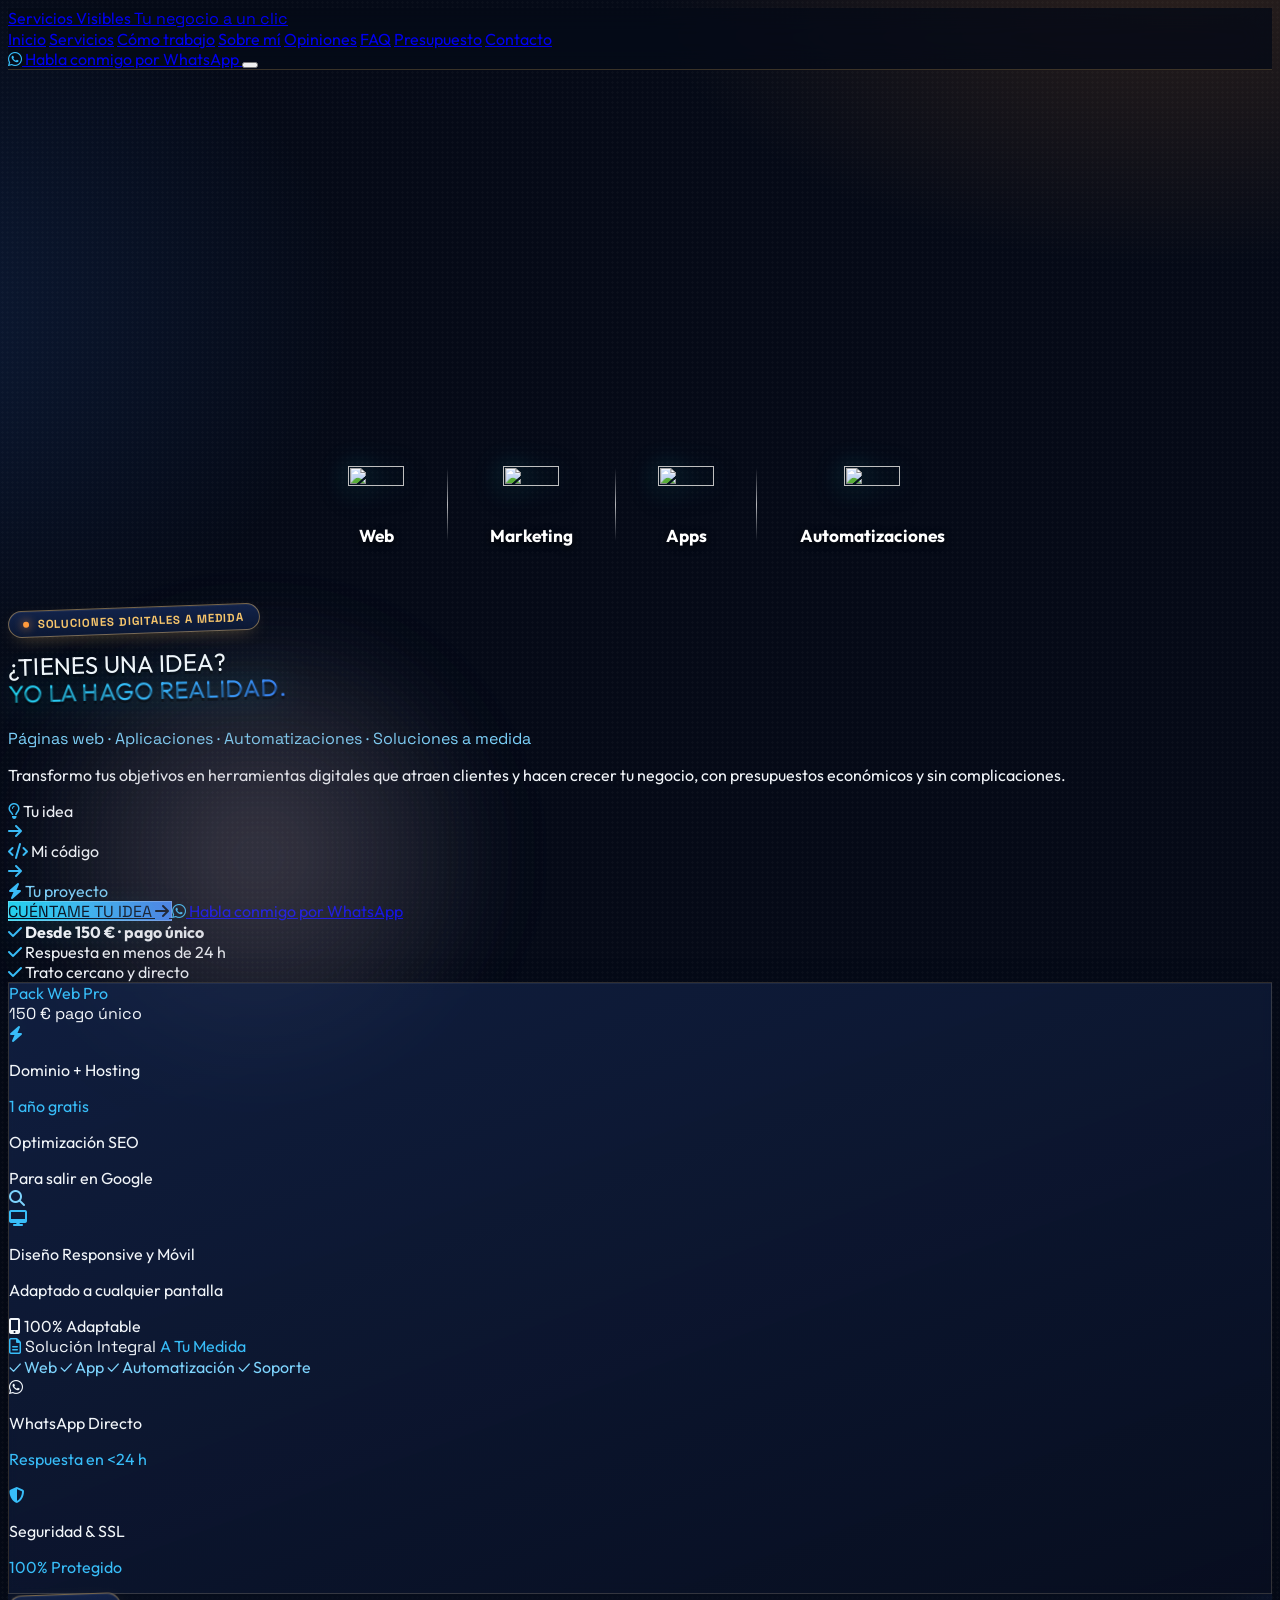
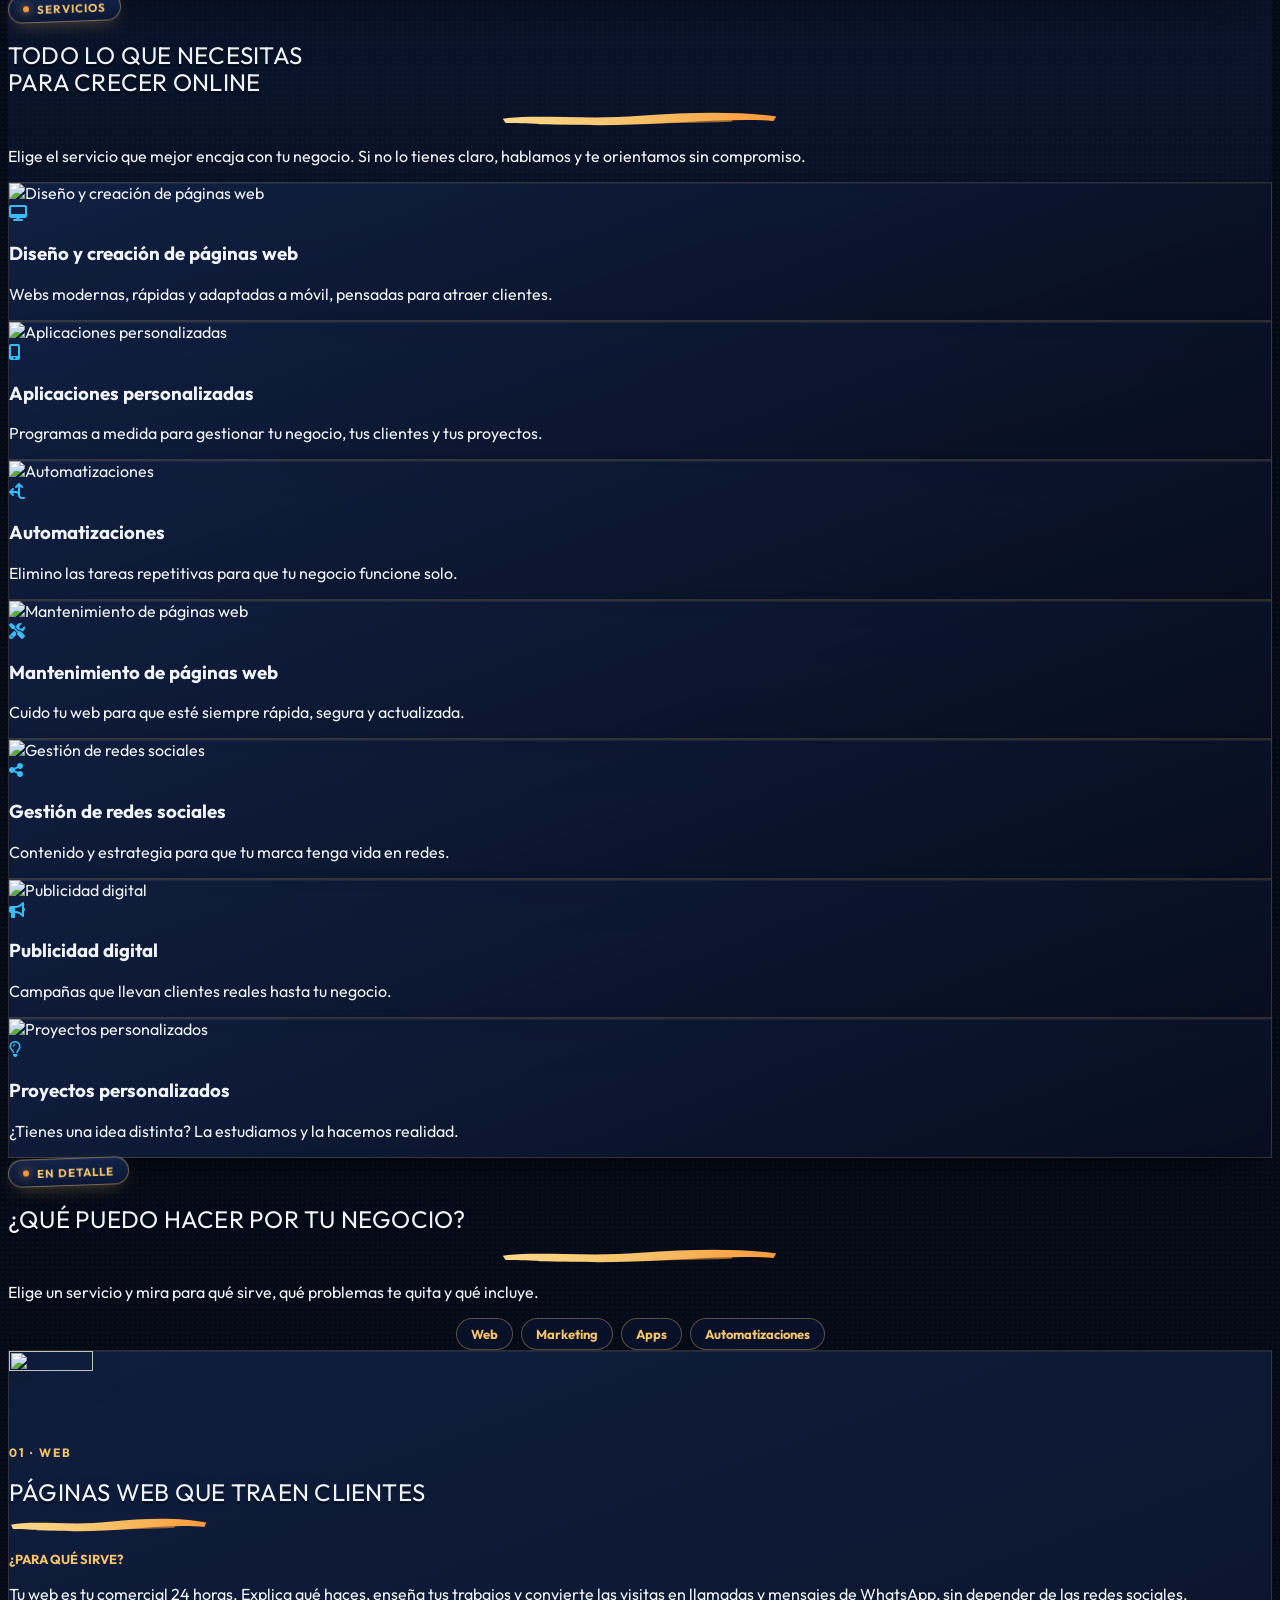
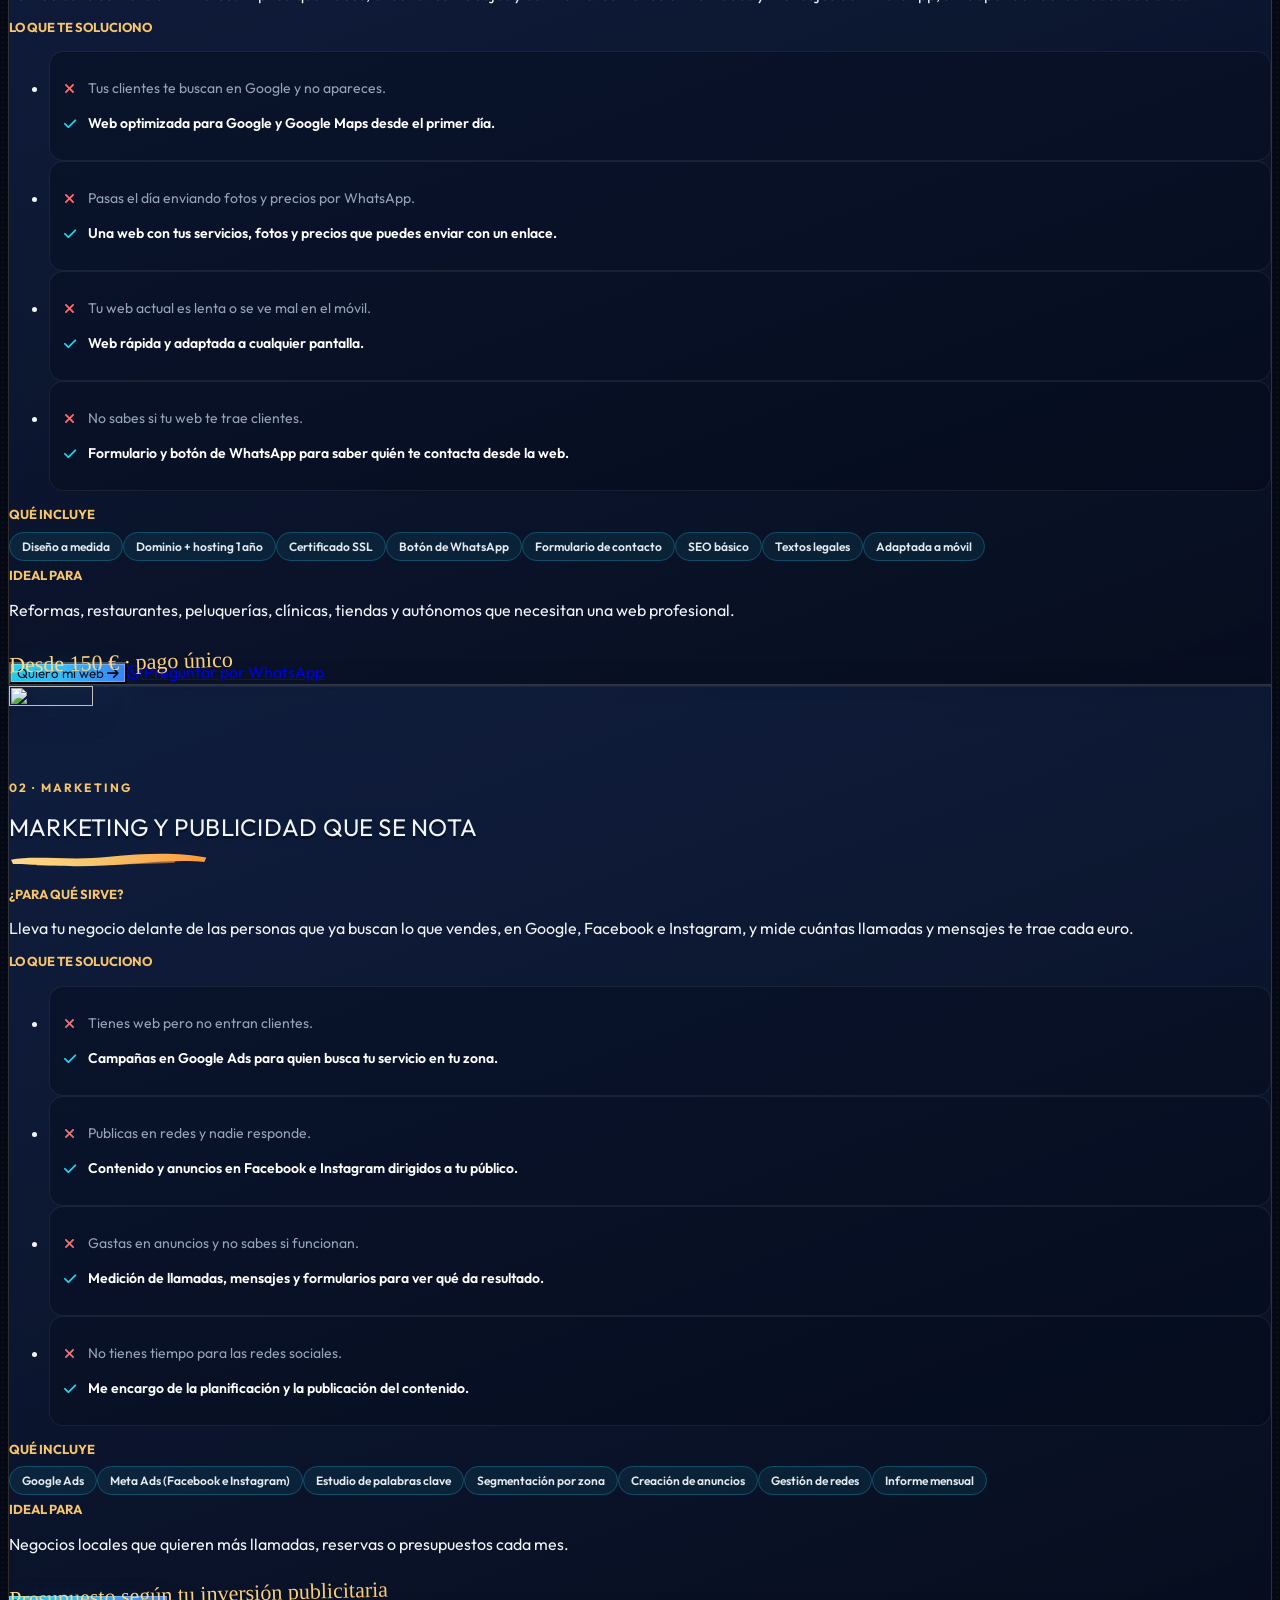
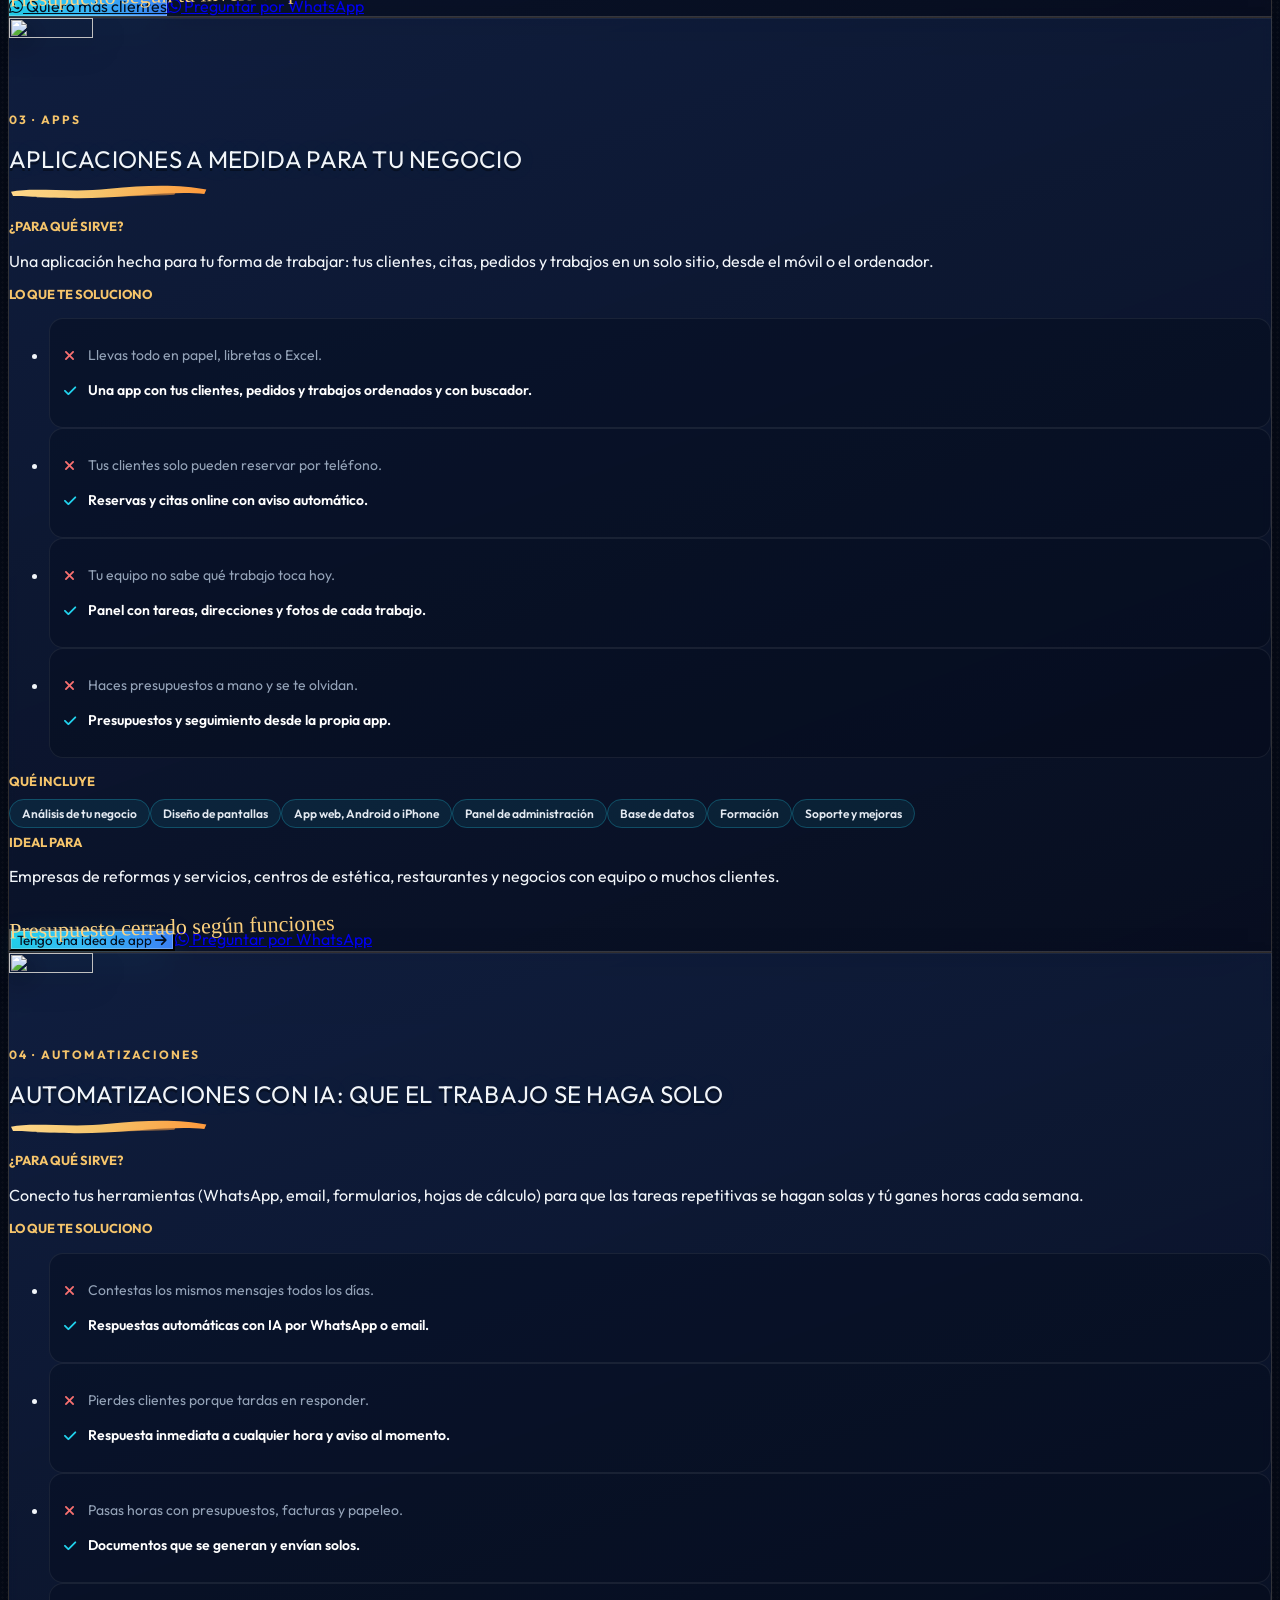
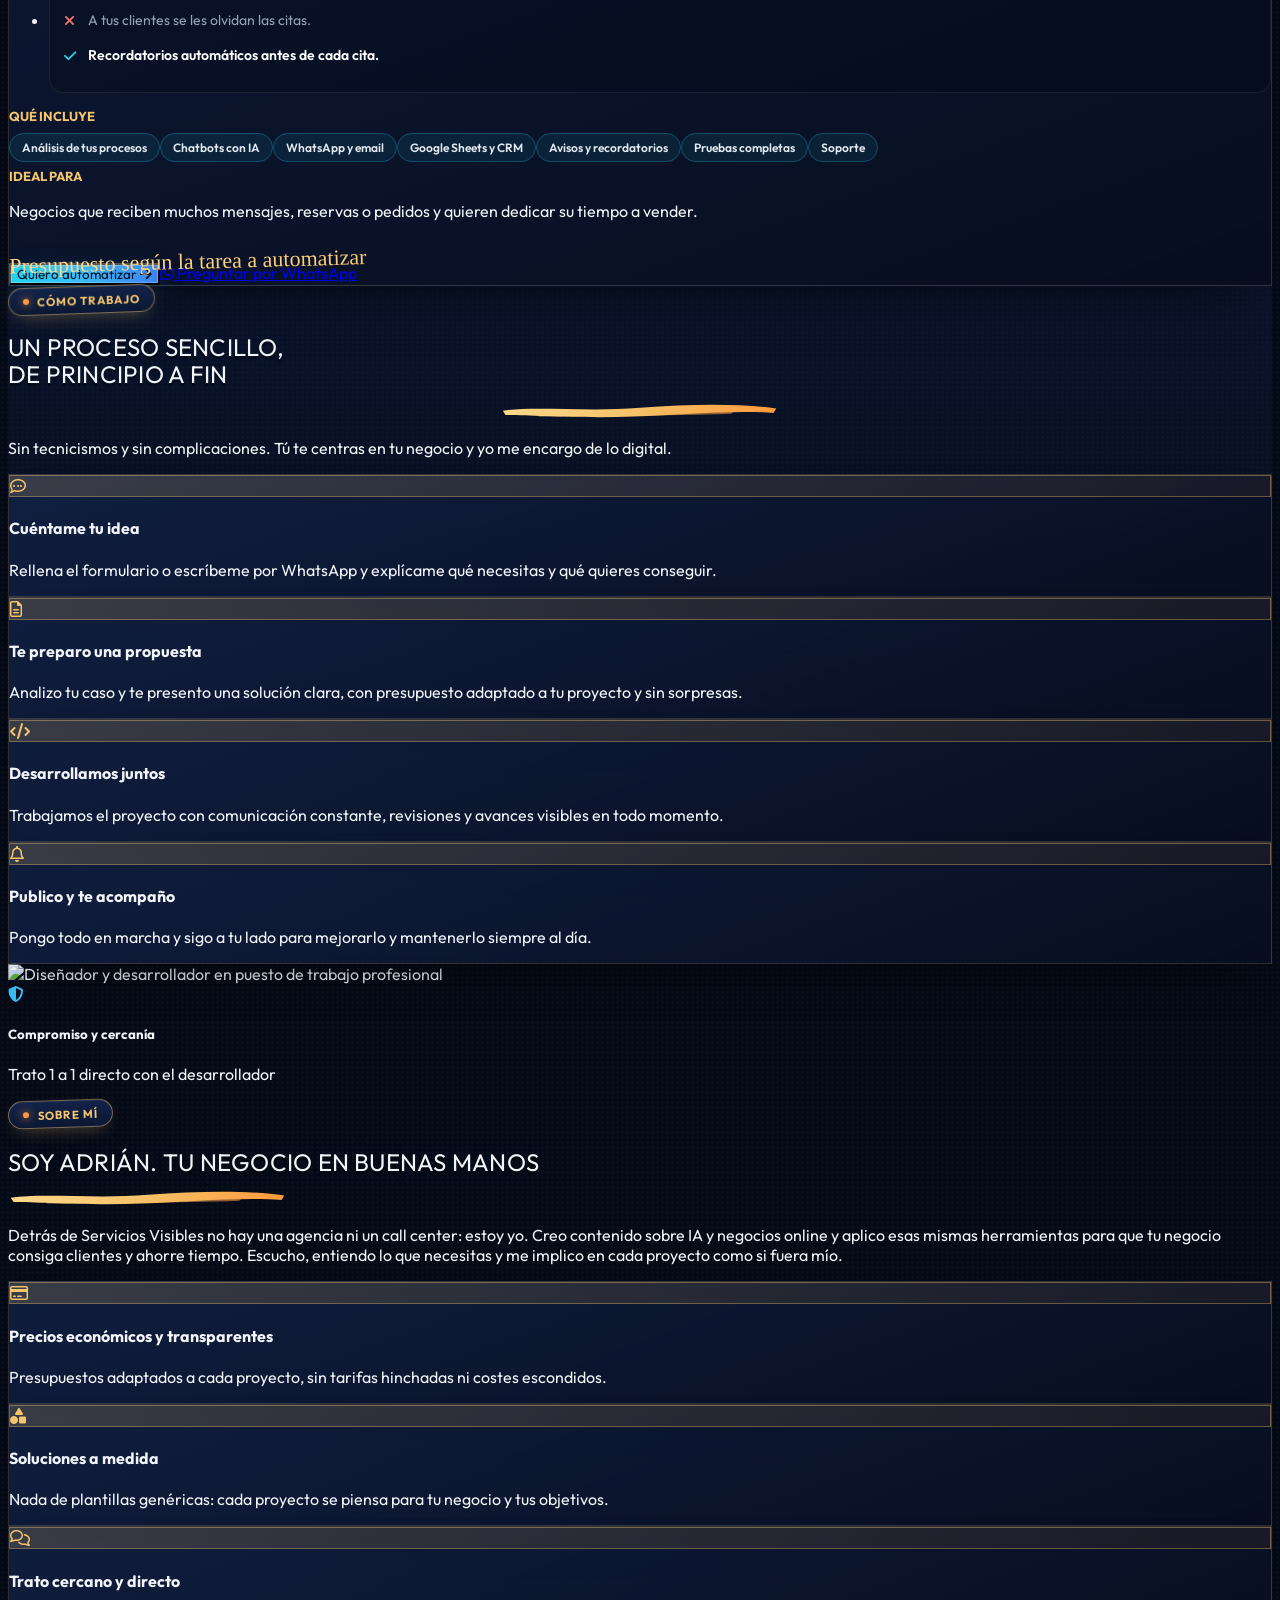
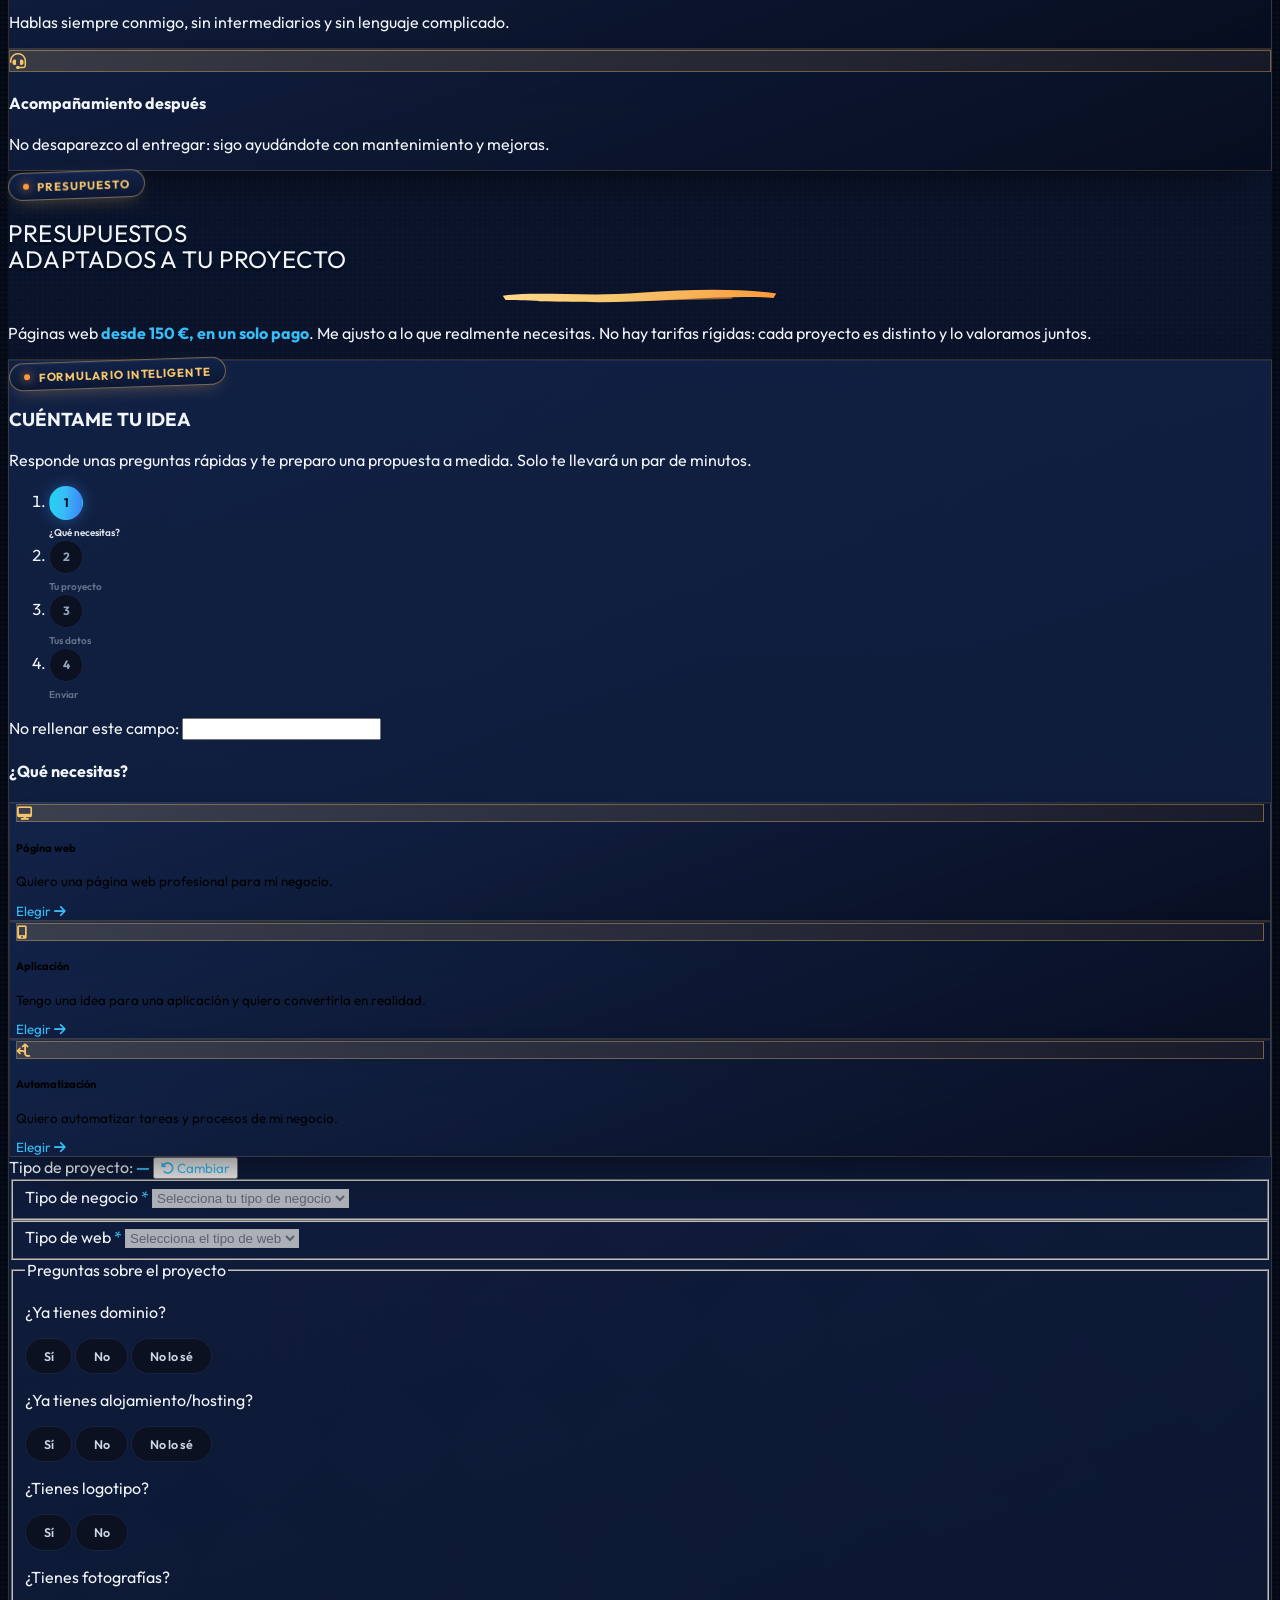
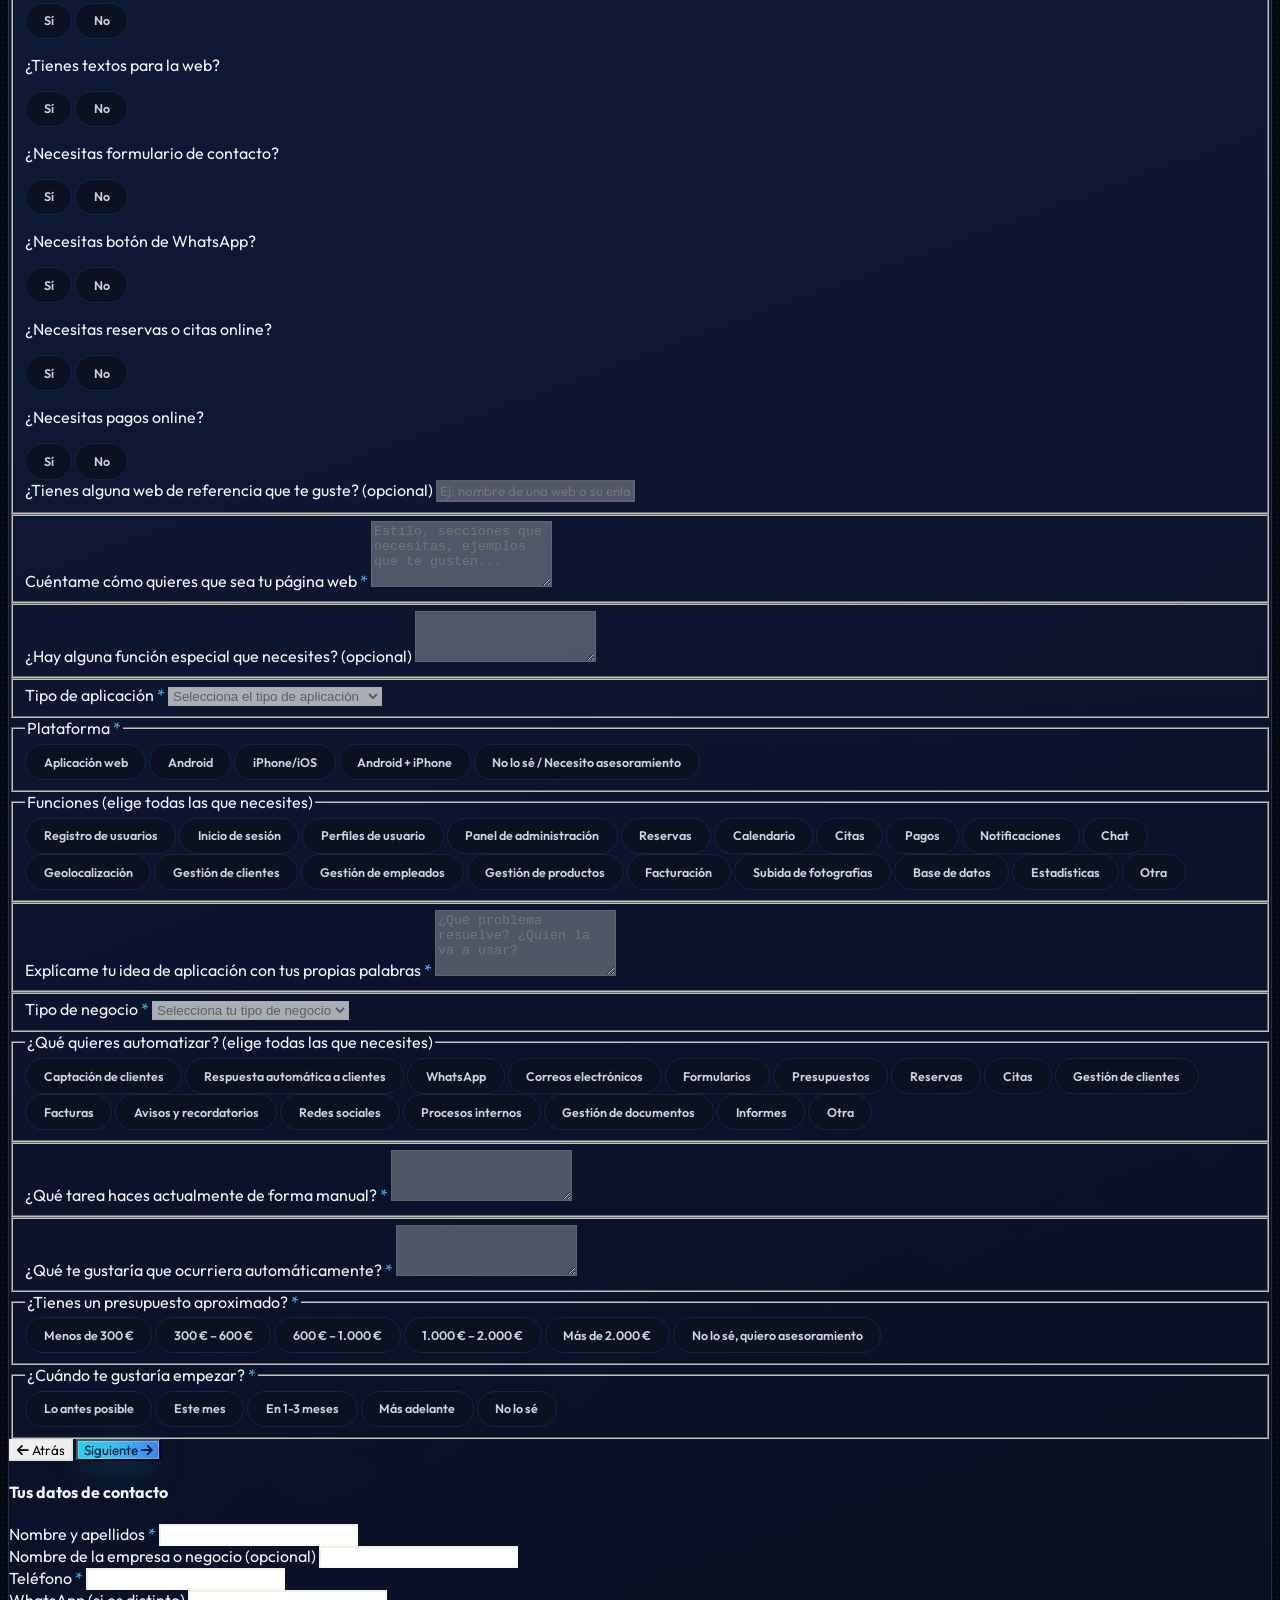
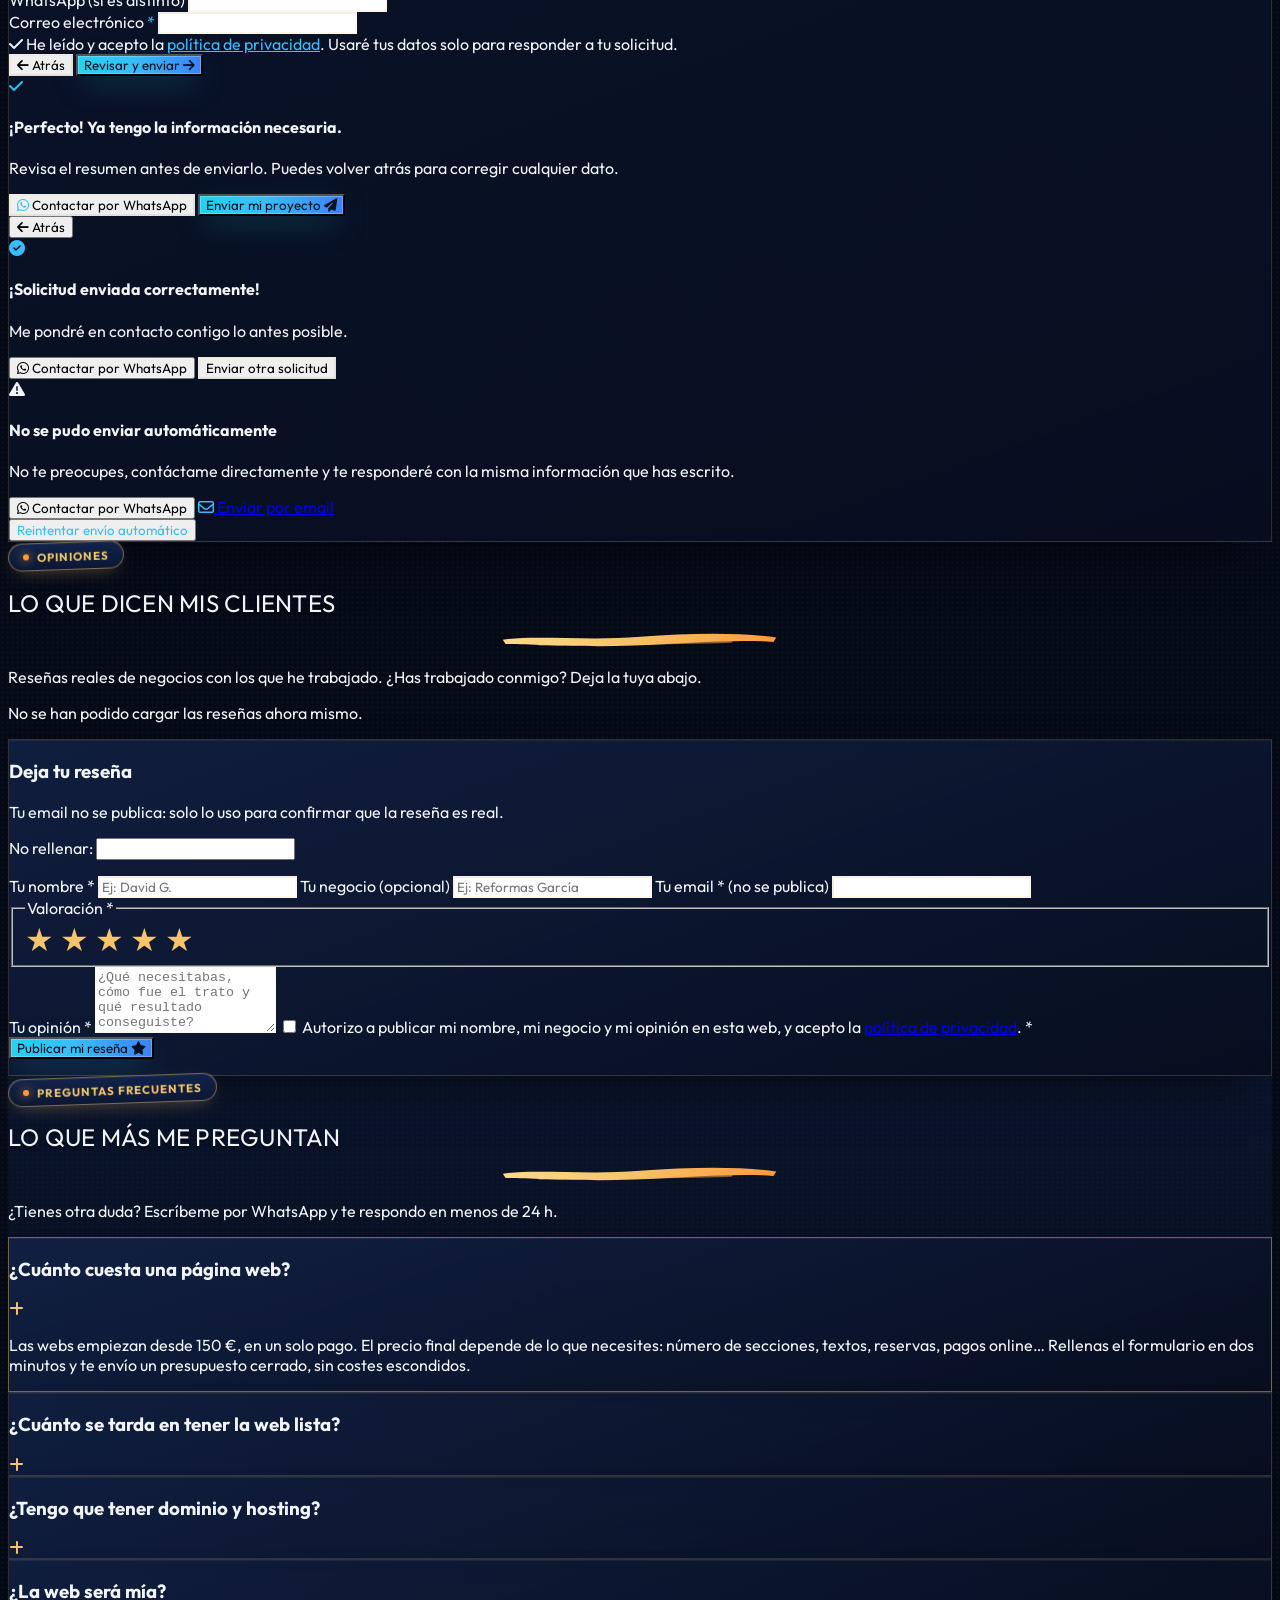
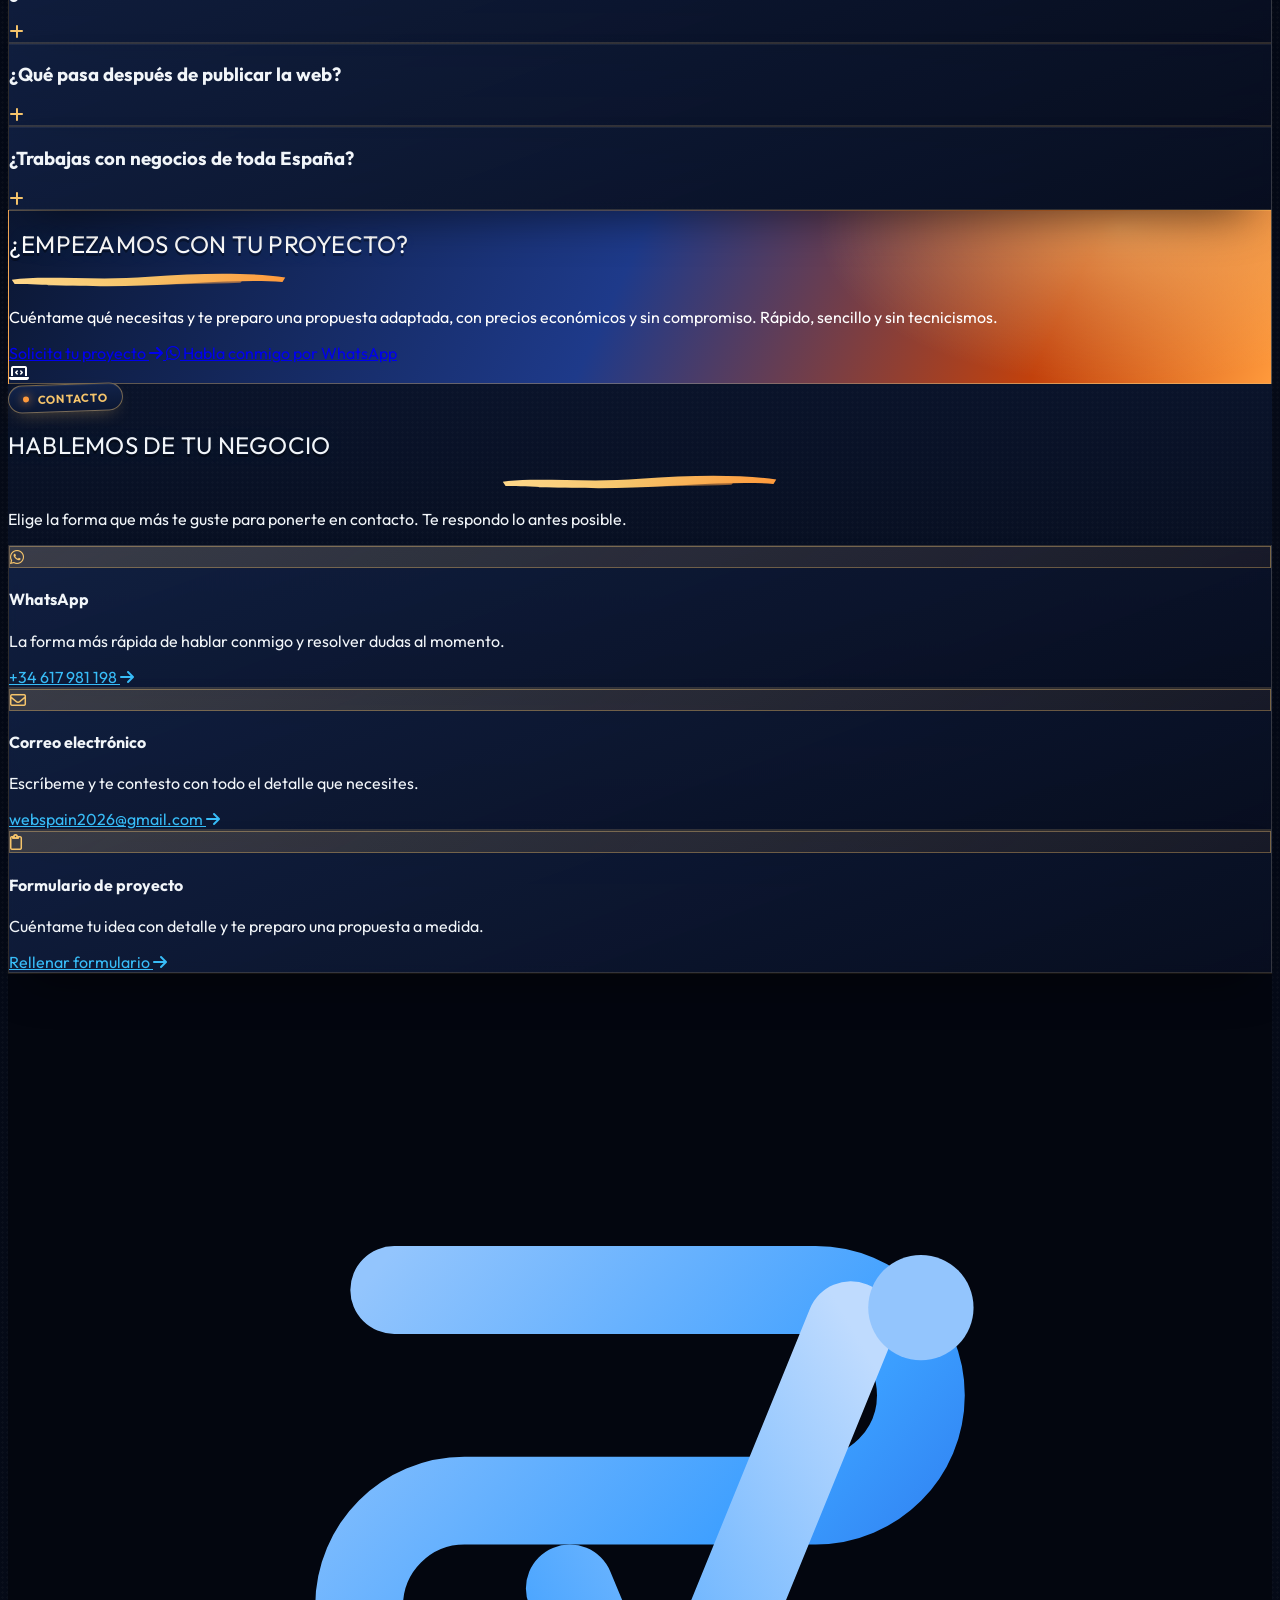
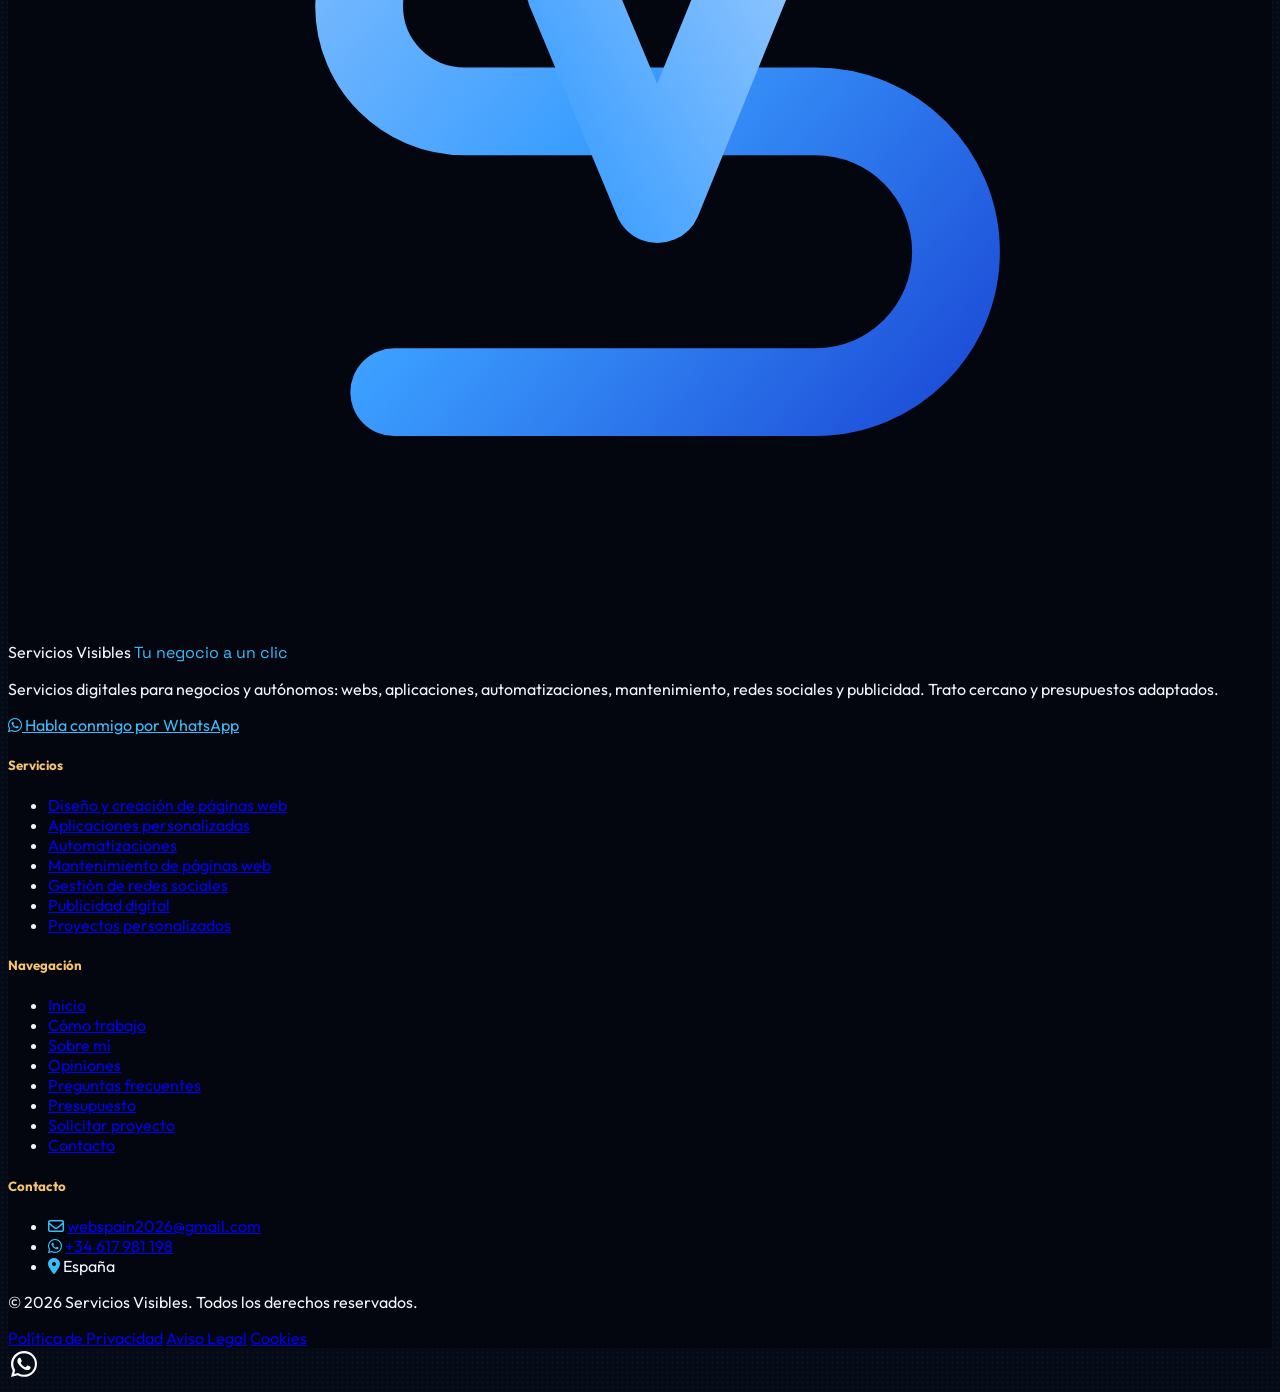
==== commit 5683ed24: "Update stylesheet version and button class" ====
--- a/serviciosvisibles-github/index.html
+++ b/serviciosvisibles-github/index.html
@@ -275,7 +275,7 @@
 .tracking-wider, .uppercase {
   font-family: 'Space Grotesk', 'Outfit', sans-serif !important;
 }
-</style><link href="lujo.css?v=2" rel="stylesheet">
+</style><link href="lujo.css?v=3" rel="stylesheet">
 </head>
 <body class="antialiased selection:bg-blue-500 selection:text-black">
 <!-- BEGIN: NavigationBar -->
@@ -283,7 +283,6 @@
 <div class="max-w-7xl mx-auto px-4 sm:px-6 lg:px-8 h-20 flex items-center justify-between">
 <!-- Logo Branding -->
 <a class="flex items-center gap-3 group" href="#inicio" aria-label="Servicios Visibles, ir al inicio">
-<div class="relative w-11 h-11 rounded-2xl bg-gradient-to-br from-blue-400/80 via-[#3b9eff]/30 to-[#05080e] p-[1.5px] flex items-center justify-center shadow-[0_0_25px_rgba(59, 158, 255,0.35)] group-hover:shadow-[0_0_35px_rgba(59, 158, 255,0.55)] group-hover:scale-105 transition-all duration-300"><div class="w-full h-full bg-gradient-to-br from-[#0e1629] via-[#070b14] to-[#030407] rounded-[14px] flex items-center justify-center relative overflow-hidden border border-blue-500/20"><div class="absolute -top-2 -right-2 w-7 h-7 bg-blue-400/20 rounded-full blur-sm pointer-events-none"></div><div class="absolute inset-0 bg-gradient-to-tr from-blue-500/10 via-transparent to-transparent pointer-events-none"></div><svg class="w-6 h-6 relative z-10 drop-shadow-[0_2px_8px_rgba(59, 158, 255,0.5)]" viewBox="0 0 36 36" fill="none" xmlns="http://www.w3.org/2000/svg"><defs><linearGradient id="sv-grad-hdr" x1="0%" y1="0%" x2="100%" y2="100%"><stop offset="0%" stop-color="#93c5fd"></stop><stop offset="50%" stop-color="#3b9eff"></stop><stop offset="100%" stop-color="#1d4ed8"></stop></linearGradient><linearGradient id="sv-grad-accent" x1="100%" y1="0%" x2="0%" y2="100%"><stop offset="0%" stop-color="#bfdbfe"></stop><stop offset="100%" stop-color="#3b9eff"></stop></linearGradient></defs><path d="M8 12.5C8 9.73858 10.2386 7.5 13 7.5H23C24.6569 7.5 26 8.84315 26 10.5C26 12.1569 24.6569 13.5 23 13.5H14C12.3431 13.5 11 14.8431 11 16.5C11 18.1569 12.3431 19.5 14 19.5H23C25.7614 19.5 28 21.7386 28 24.5C28 27.2614 25.7614 29.5 23 29.5H13C11.3431 29.5 10 28.1569 10 26.5C10 24.8431 11.3431 23.5 13 23.5H22C23.6569 23.5 25 22.1569 25 20.5C25 18.8431 23.6569 17.5 22 17.5H13C10.2386 17.5 8 15.2614 8 12.5Z" fill="url(#sv-grad-hdr)" fill-opacity="0.15"></path><path d="M11 9H23C24.6569 9 26 10.3431 26 12C26 13.6569 24.6569 15 23 15H13C11.3431 15 10 16.3431 10 18C10 19.6569 11.3431 21 13 21H23C25.2091 21 27 22.7909 27 25C27 27.2091 25.2091 29 23 29H11" stroke="url(#sv-grad-hdr)" stroke-width="2.5" stroke-linecap="round" stroke-linejoin="round"></path><path d="M16 17.5L18.5 23.5L24 10" stroke="url(#sv-grad-accent)" stroke-width="2.5" stroke-linecap="round" stroke-linejoin="round"></path><circle cx="26" cy="9.5" r="1.5" fill="#93c5fd"></circle><circle cx="26" cy="9.5" r="3.5" stroke="#3b9eff" stroke-width="0.75" opacity="0.6" class="animate-ping"></circle></svg></div></div>
 <div class="flex flex-col">
 <span class="text-white font-bold text-lg leading-tight tracking-wide group-hover:text-blue-400 transition-colors">Servicios Visibles</span>
 <span class="text-[9px] uppercase tracking-[0.2em] text-blue-400/90 font-semibold">Tu negocio a un clic</span>
@@ -306,8 +305,8 @@
 <i class="fa-brands fa-whatsapp text-blue-400 text-sm"></i>
 <span class="">Habla conmigo por WhatsApp</span>
 </a>
-<button id="menu-toggle" class="md:hidden w-11 h-11 rounded-xl bg-[#0c1221] border border-[#172442] text-white flex items-center justify-center hover:border-blue-500" type="button" aria-label="Abrir menú" aria-expanded="false" aria-controls="mobile-menu">
-<i class="fa-solid fa-bars text-lg"></i>
+<button id="menu-toggle" class="holo-btn md:hidden" type="button" aria-label="Abrir menú" aria-expanded="false" aria-controls="mobile-menu">
+<span class="holo-ico" aria-hidden="true"><i></i><i></i><i></i><i></i></span>
 </button>
 </div>
 </div>
@@ -1784,7 +1783,7 @@
       menu.classList.toggle('open', open);
       toggle.setAttribute('aria-expanded', open ? 'true' : 'false');
       toggle.setAttribute('aria-label', open ? 'Cerrar menú' : 'Abrir menú');
-      toggle.innerHTML = open ? '<i class="fa-solid fa-xmark text-lg"></i>' : '<i class="fa-solid fa-bars text-lg"></i>';
+      toggle.classList.toggle('is-open', open);
     };
     toggle.addEventListener('click', function () { setMenu(!menu.classList.contains('open')); });
     menu.querySelectorAll('a').forEach(function (a) { a.addEventListener('click', function () { setMenu(false); }); });
--- a/serviciosvisibles-github/lujo.css
+++ b/serviciosvisibles-github/lujo.css
@@ -128,11 +128,14 @@
 .hero-glow-blob:nth-child(2) { background: radial-gradient(circle, rgba(255, 154, 60, .18) 0%, transparent 70%) !important; }
 
 /* ---------- Banner con iconos 3D ---------- */
-.bn a { position: relative; display: block; }
+.bn-wrap { position: relative; }
 .bn-icons {
   position: absolute; left: 4%; right: 4%; top: 69%; bottom: 3%;
   display: flex; align-items: center; justify-content: space-around; pointer-events: none;
 }
+a.bn-item { pointer-events: auto; text-decoration: none; border-radius: 14px; padding: 4px 6px; transition: transform .2s, background .2s; }
+a.bn-item:hover, a.bn-item:focus-visible { transform: translateY(-3px) scale(1.06); background: rgba(5, 10, 23, .35); outline: none; }
+a.bn-item:focus-visible { box-shadow: 0 0 0 2px var(--sv-oro); }
 .bn-item { display: flex; flex-direction: column; align-items: center; gap: .3em; font: 700 clamp(11px, 3.1vw, 22px)/1 'Outfit', sans-serif; color: #fff; text-shadow: 0 2px 8px rgba(0, 0, 0, .8); }
 .bn-item img {
   width: clamp(34px, 9.5vw, 60px); height: auto;
@@ -152,3 +155,30 @@
 ::selection { background: var(--sv-oro); color: #050a17; }
 html { scrollbar-color: #f5c46b #050a17; }
 @media (prefers-reduced-motion: reduce) { .bn-item img { animation: none; } html body h1 { transform: none; } }
+
+/* ---------- Reseñas ---------- */
+.resena-estrellas { display: inline-flex; flex-direction: row-reverse; gap: 6px; }
+.resena-estrellas input { position: absolute; opacity: 0; width: 1px; height: 1px; }
+.resena-estrellas label { font-size: 32px; line-height: 1; color: rgba(255, 255, 255, .18); cursor: pointer; transition: color .15s, transform .15s; }
+.resena-estrellas label:hover, .resena-estrellas label:hover ~ label, .resena-estrellas input:checked ~ label { color: var(--sv-oro); }
+.resena-estrellas label:hover { transform: scale(1.15); }
+.resena-estrellas input:focus-visible + label { outline: 2px solid var(--sv-cian); outline-offset: 3px; border-radius: 6px; }
+.resena-oro { color: var(--sv-oro); letter-spacing: 2px; text-shadow: 0 0 12px rgba(245, 196, 107, .35); }
+.resena-avatar { width: 40px; height: 40px; border-radius: 9999px; display: inline-flex; align-items: center; justify-content: center; font-weight: 800; color: #050a17; background: var(--sv-grad-oro); flex-shrink: 0; }
+
+/* ---------- Servicios en detalle ---------- */
+.sd-ficha { scroll-margin-top: 90px; }
+.sd-icono { width: clamp(56px, 12vw, 84px); height: auto; filter: drop-shadow(0 8px 14px rgba(0, 0, 0, .55)); flex-shrink: 0; }
+.sd-num { font: 700 12px/1 'Space Grotesk', sans-serif; letter-spacing: .18em; text-transform: uppercase; color: var(--sv-oro); margin-bottom: 6px; }
+.sd-ficha h2::after { width: min(200px, 60%); margin-top: 10px; }
+.sd-sub { font: 700 13px/1.2 'Outfit', sans-serif !important; letter-spacing: .12em !important; text-transform: uppercase; color: var(--sv-oro); margin-bottom: 12px; }
+.sd-prob { border: 1px solid rgba(255, 255, 255, .07); border-radius: 14px; padding: 12px 14px; background: rgba(5, 10, 23, .35); }
+.sd-prob p { display: flex; gap: 10px; align-items: flex-start; font-size: 14px; line-height: 1.5; }
+.sd-prob i { margin-top: 4px; width: 14px; flex-shrink: 0; }
+.sd-no { color: #94a3b8; } .sd-no i { color: #f87171; }
+.sd-si { color: #fff; font-weight: 600; margin-top: 6px; } .sd-si i { color: var(--sv-cian); }
+.sd-chip { font-size: 12px; font-weight: 600; color: #e2e8f0; padding: 6px 12px; border-radius: 999px; background: rgba(34, 211, 238, .08); border: 1px solid rgba(34, 211, 238, .25); }
+.sd-precio { font: 400 22px/1.2 'Permanent Marker', cursive; background: var(--sv-grad-oro); -webkit-background-clip: text; background-clip: text; color: transparent; transform: rotate(-1.5deg); }
+.sd-saltos { display: flex; flex-wrap: wrap; justify-content: center; gap: 8px; }
+.sd-saltos a { font-size: 13px; font-weight: 700; color: var(--sv-oro); padding: 7px 14px; border-radius: 999px; border: 1px solid rgba(245, 196, 107, .35); background: rgba(11, 23, 51, .6); text-decoration: none; }
+.sd-saltos a:hover { background: rgba(245, 196, 107, .15); }
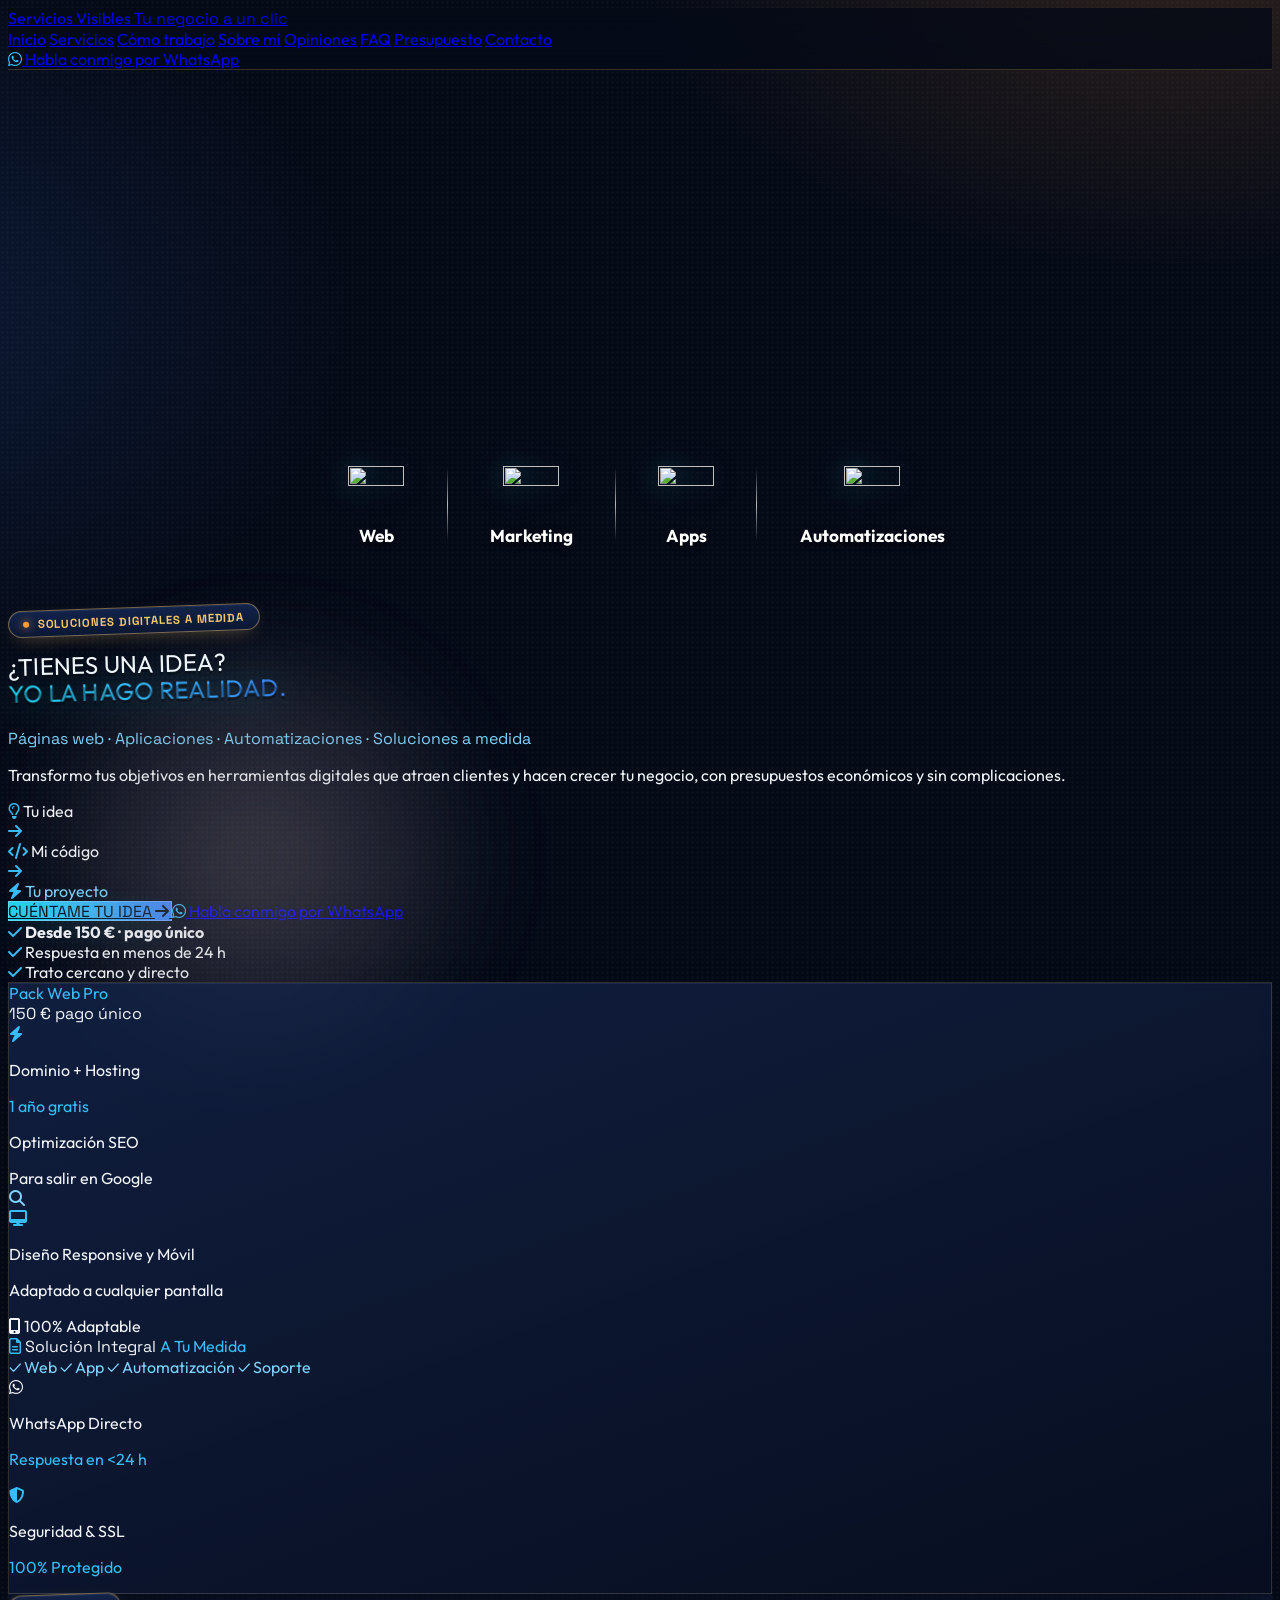
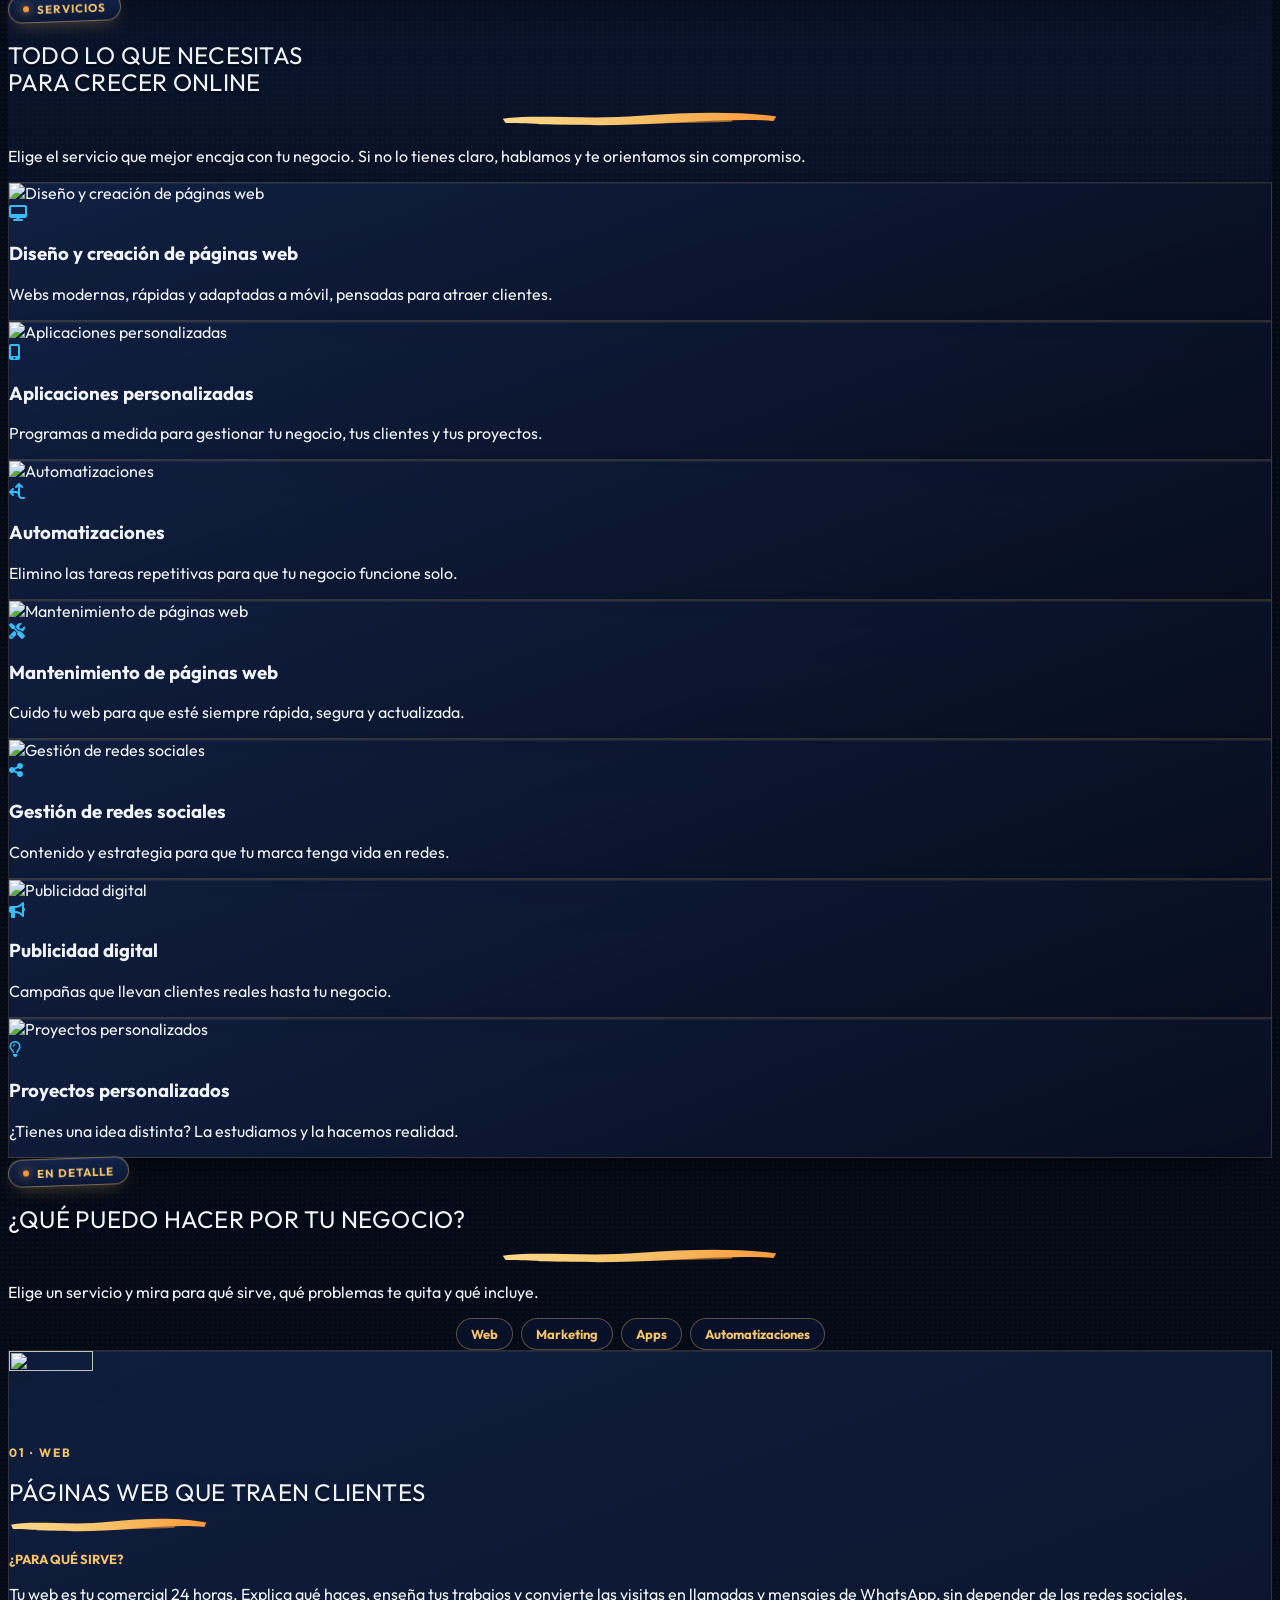
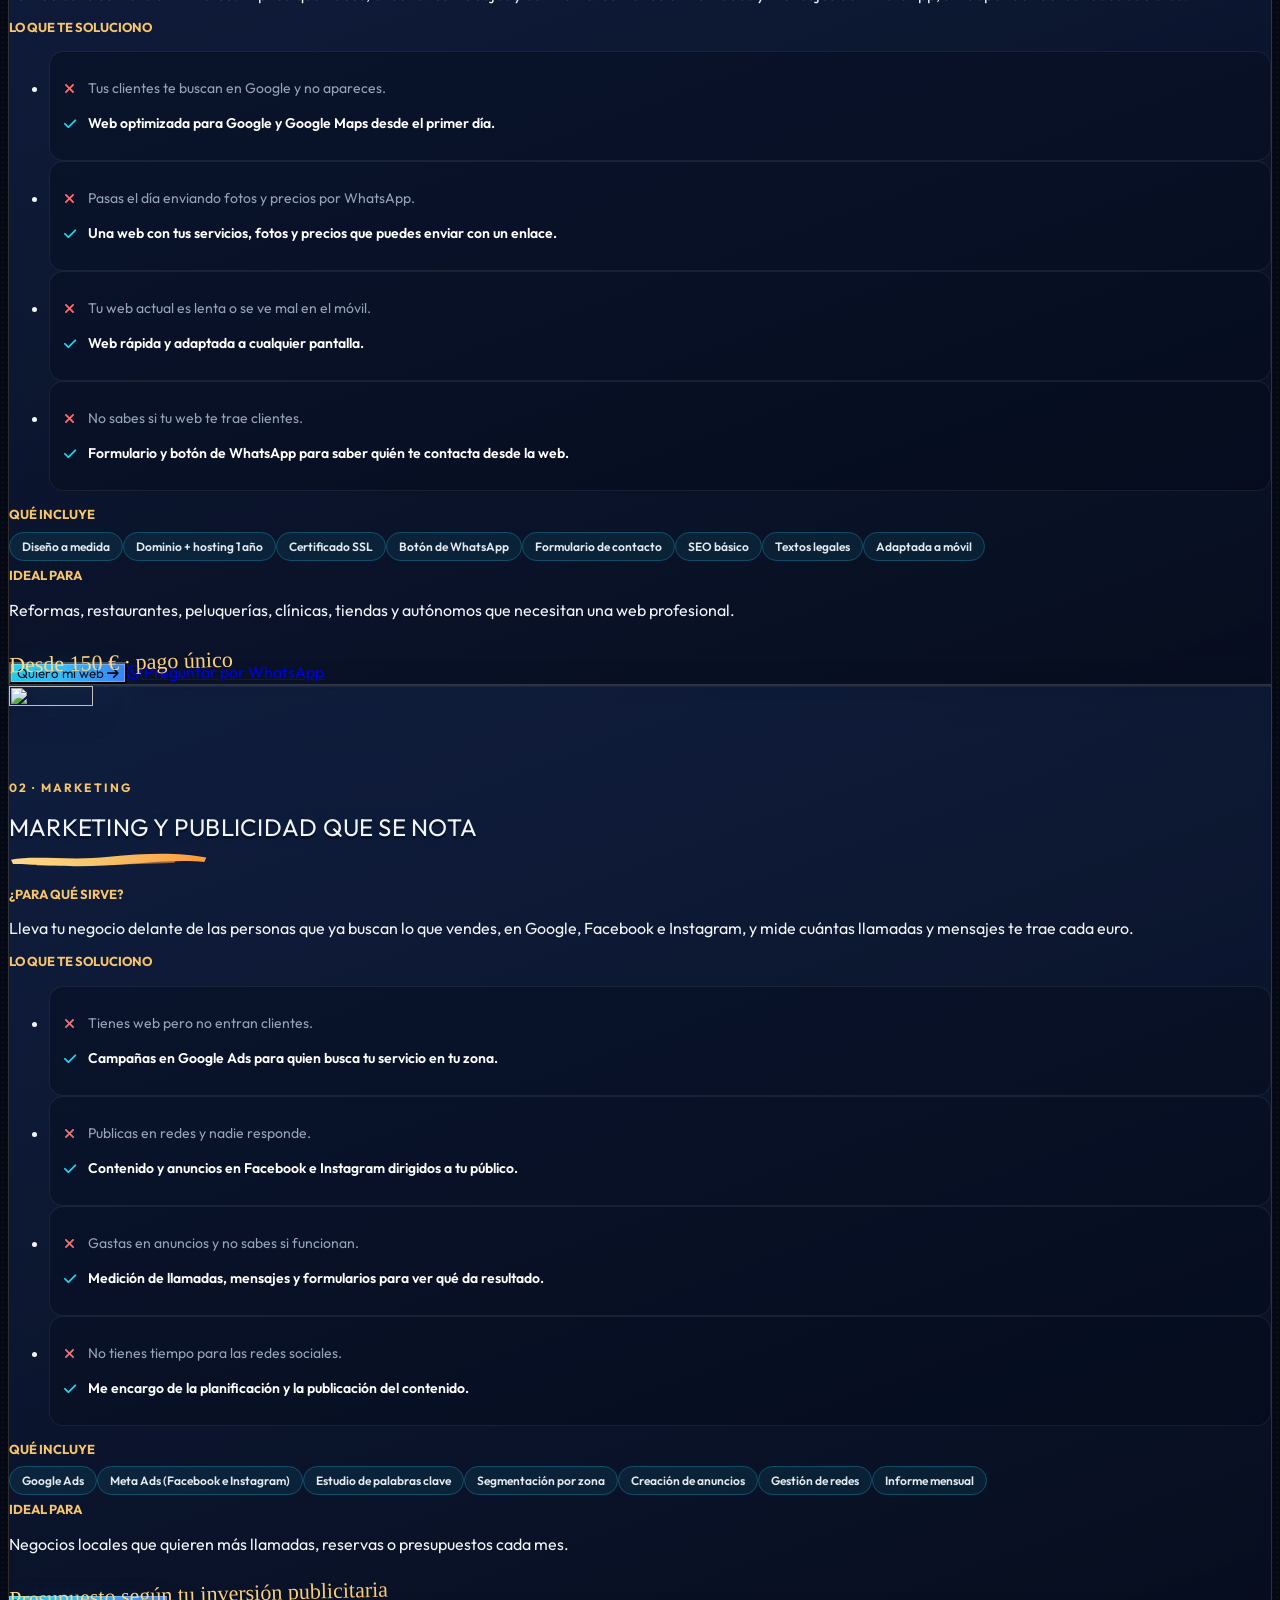
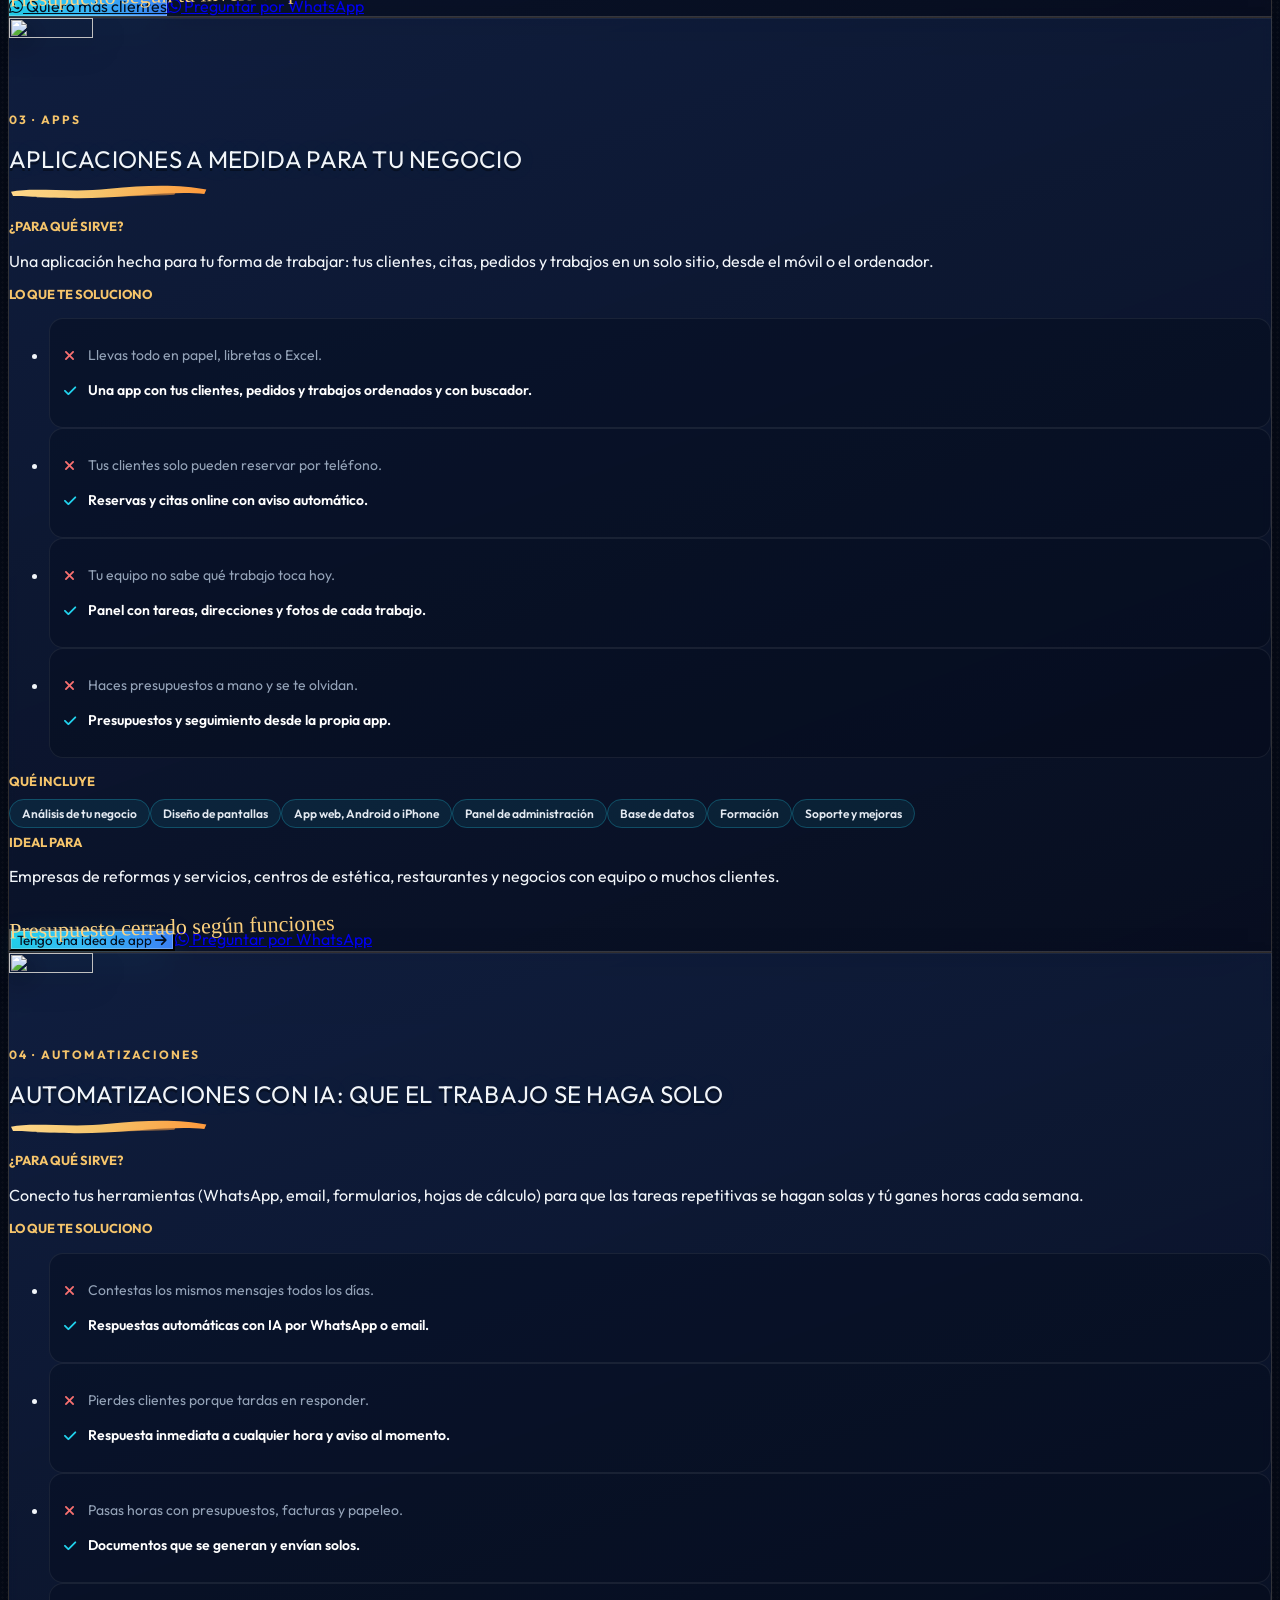
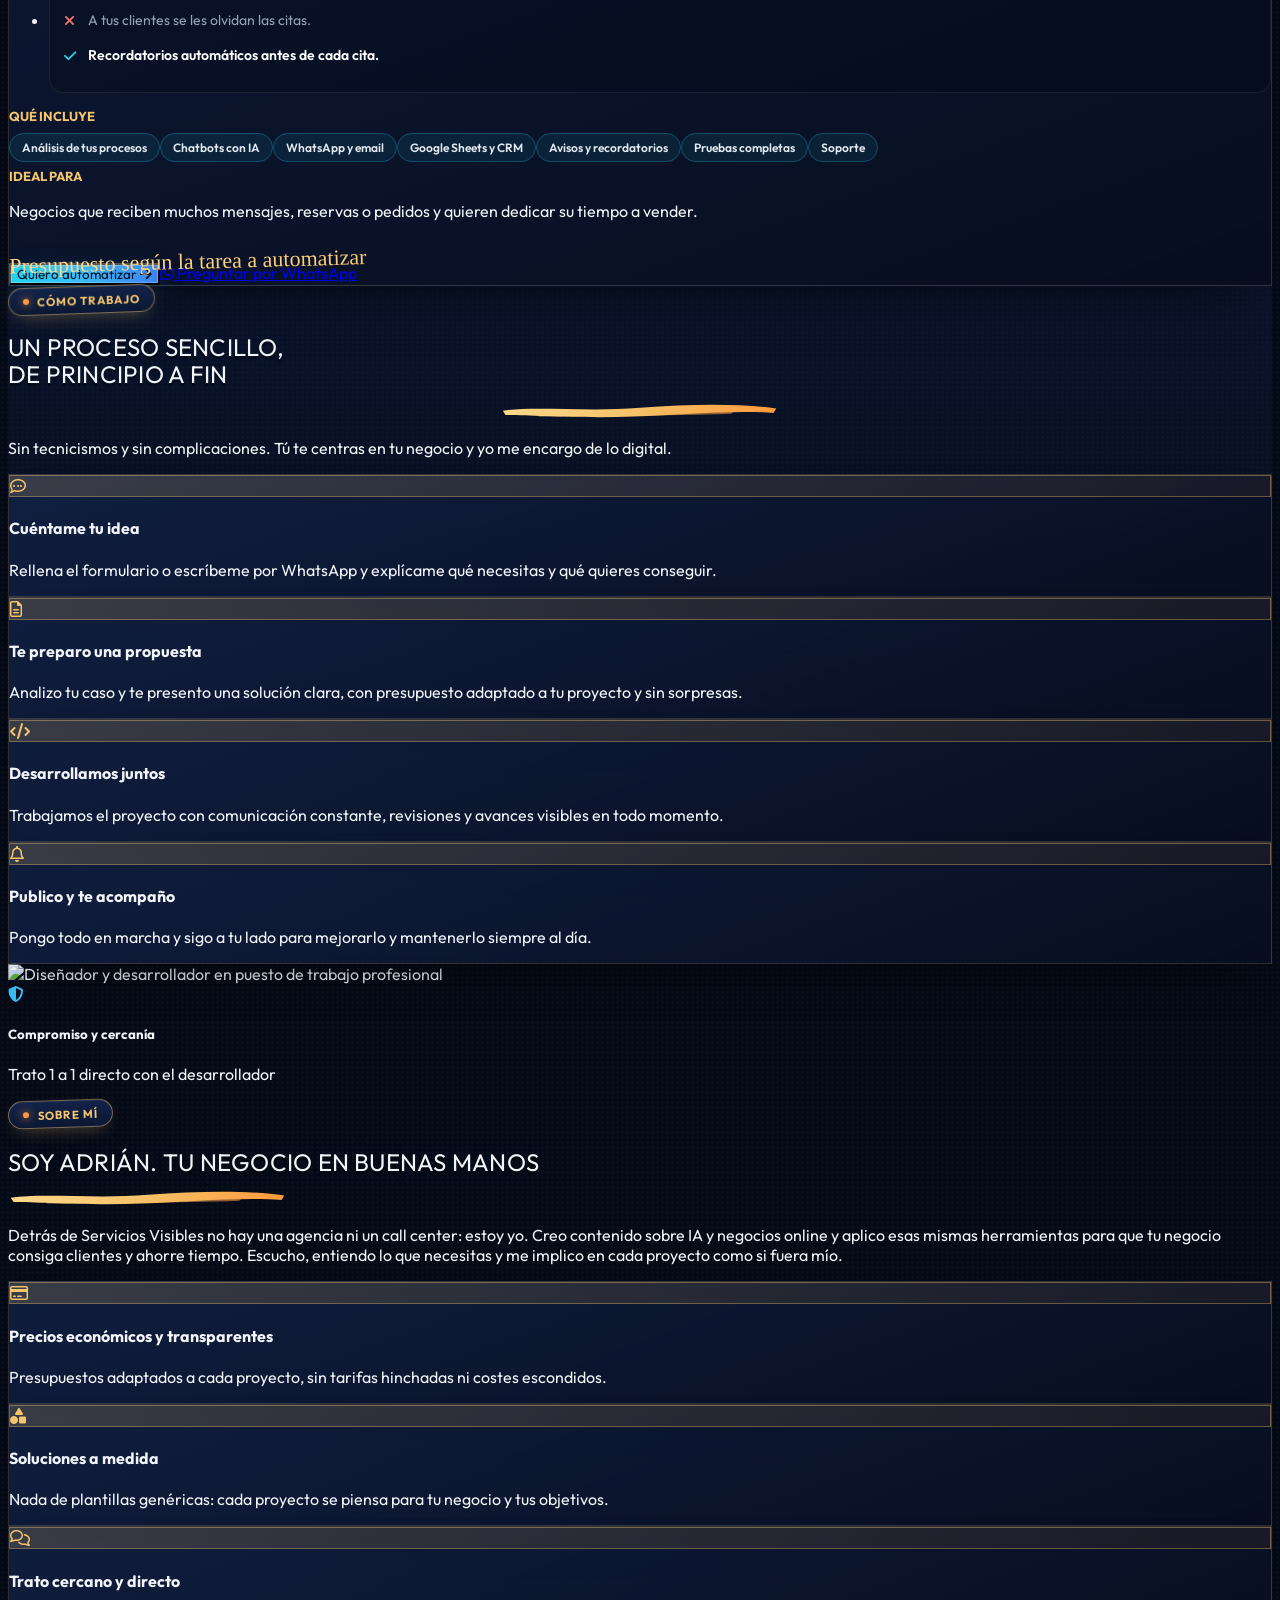
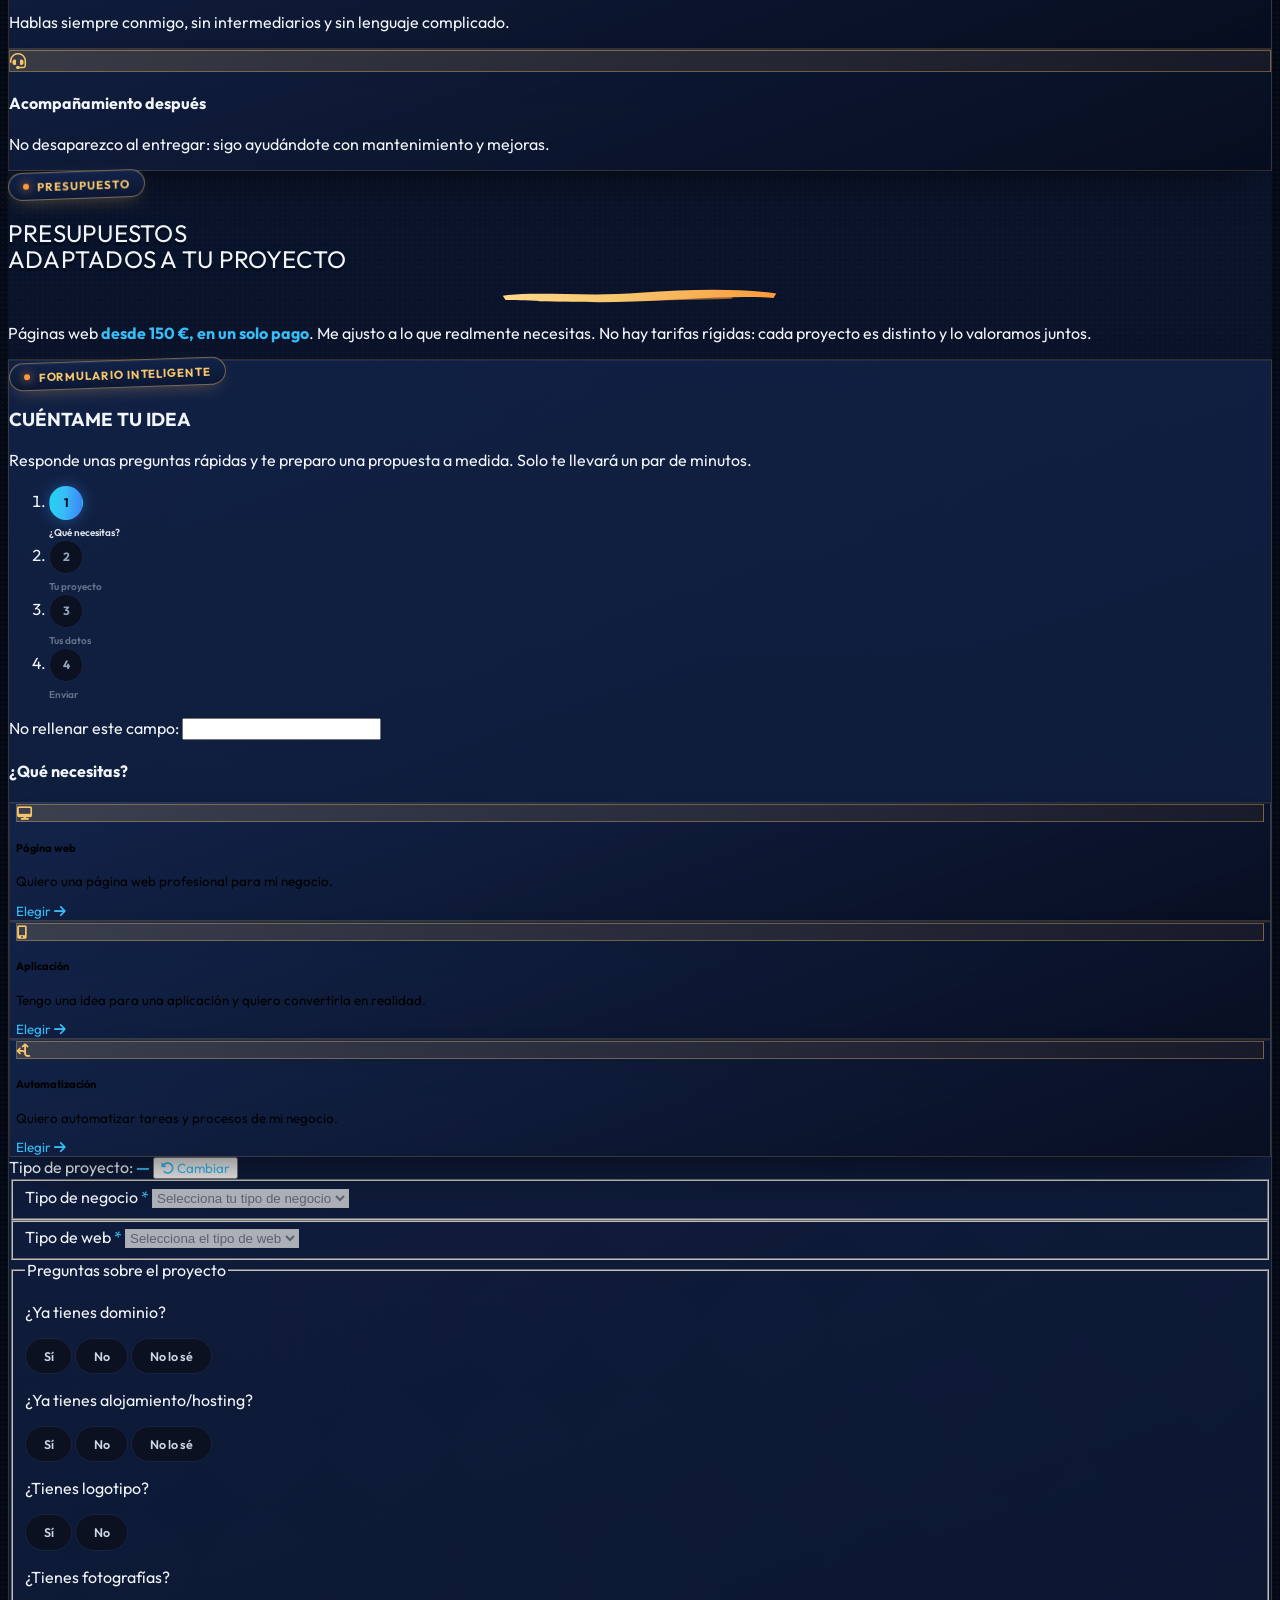
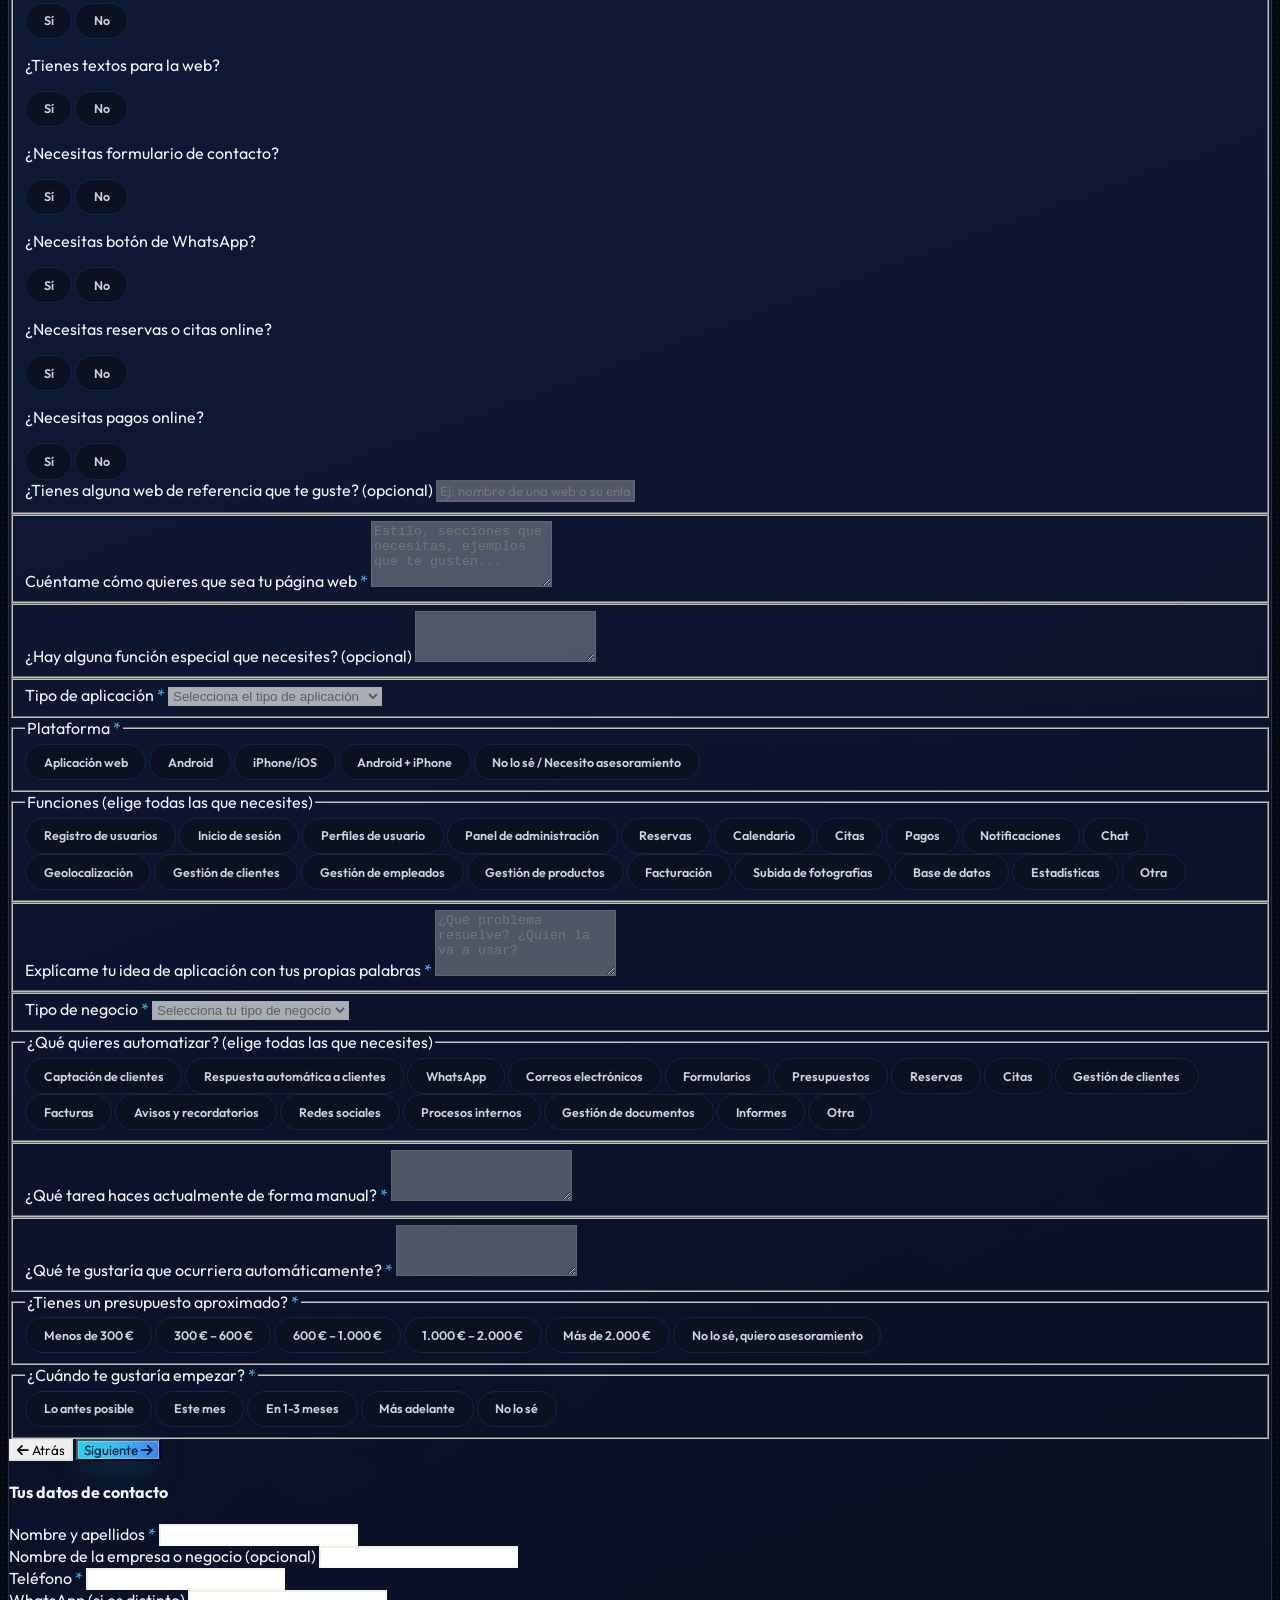
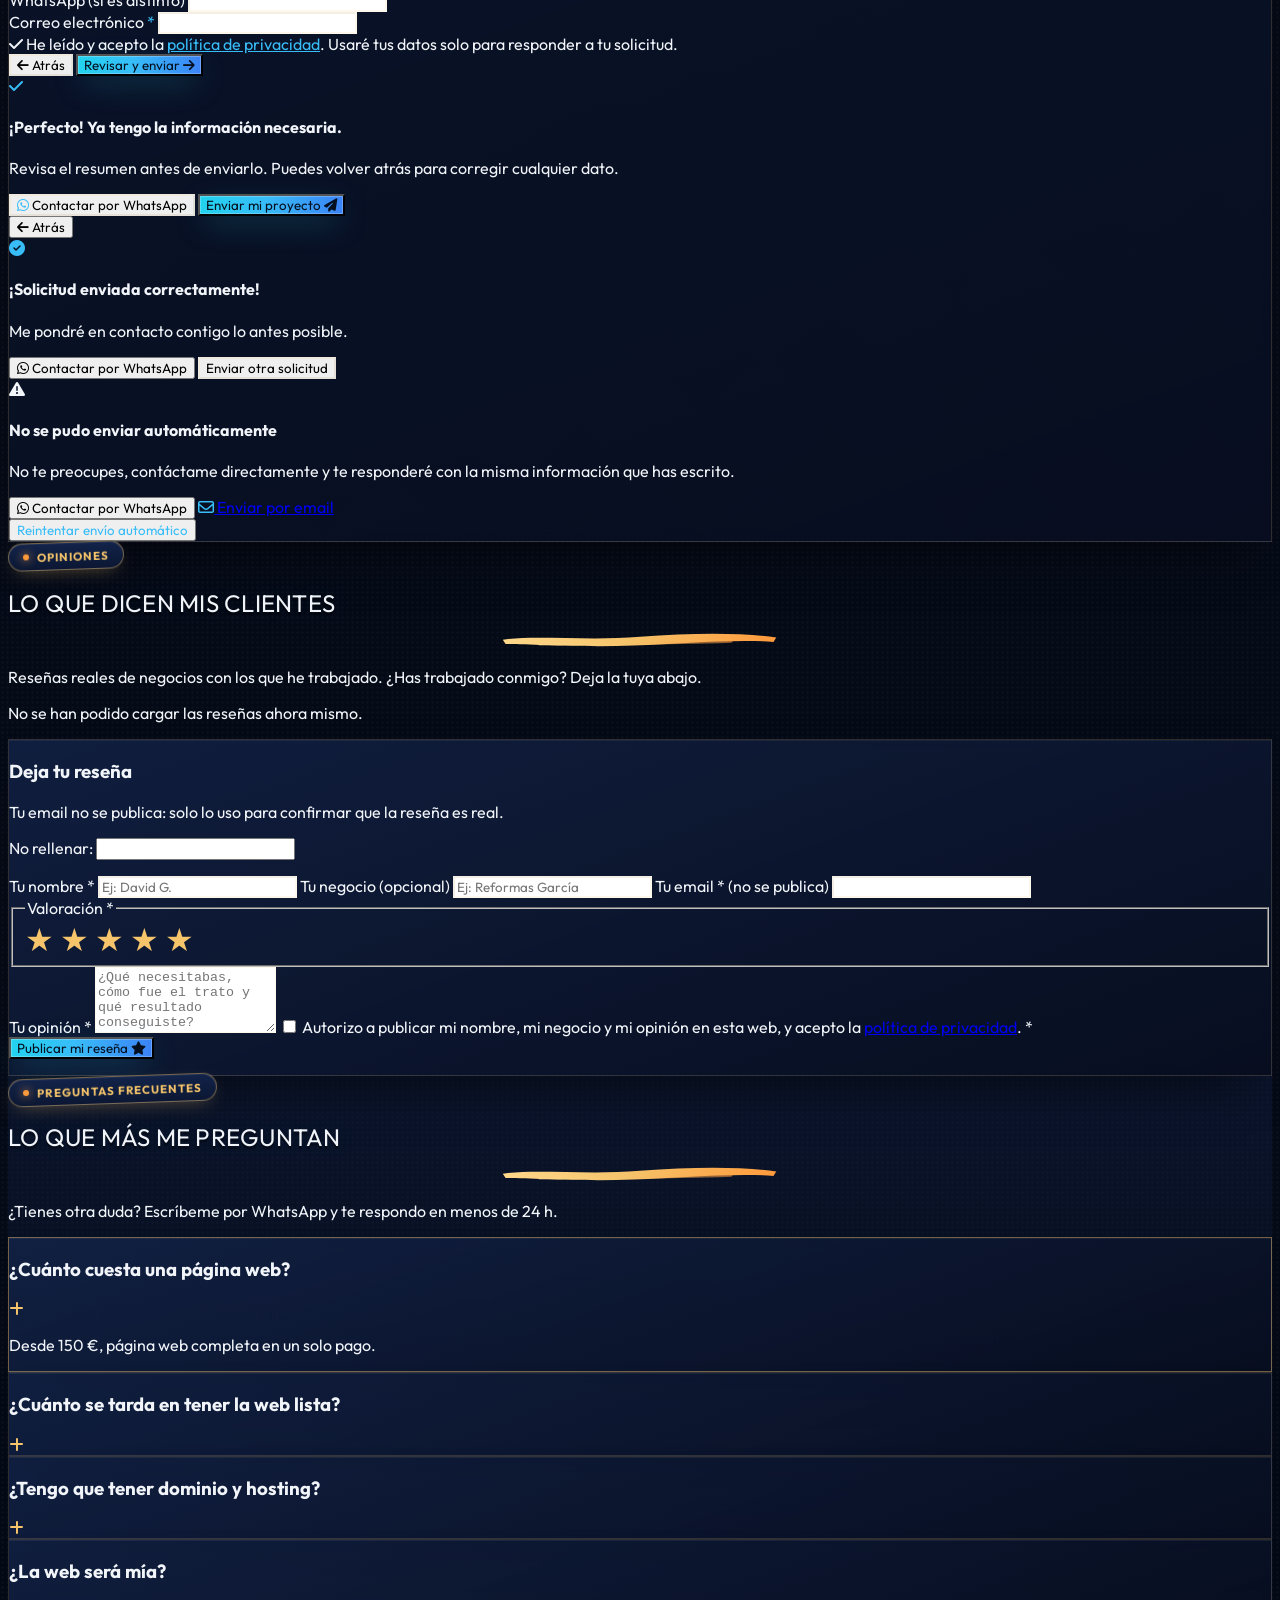
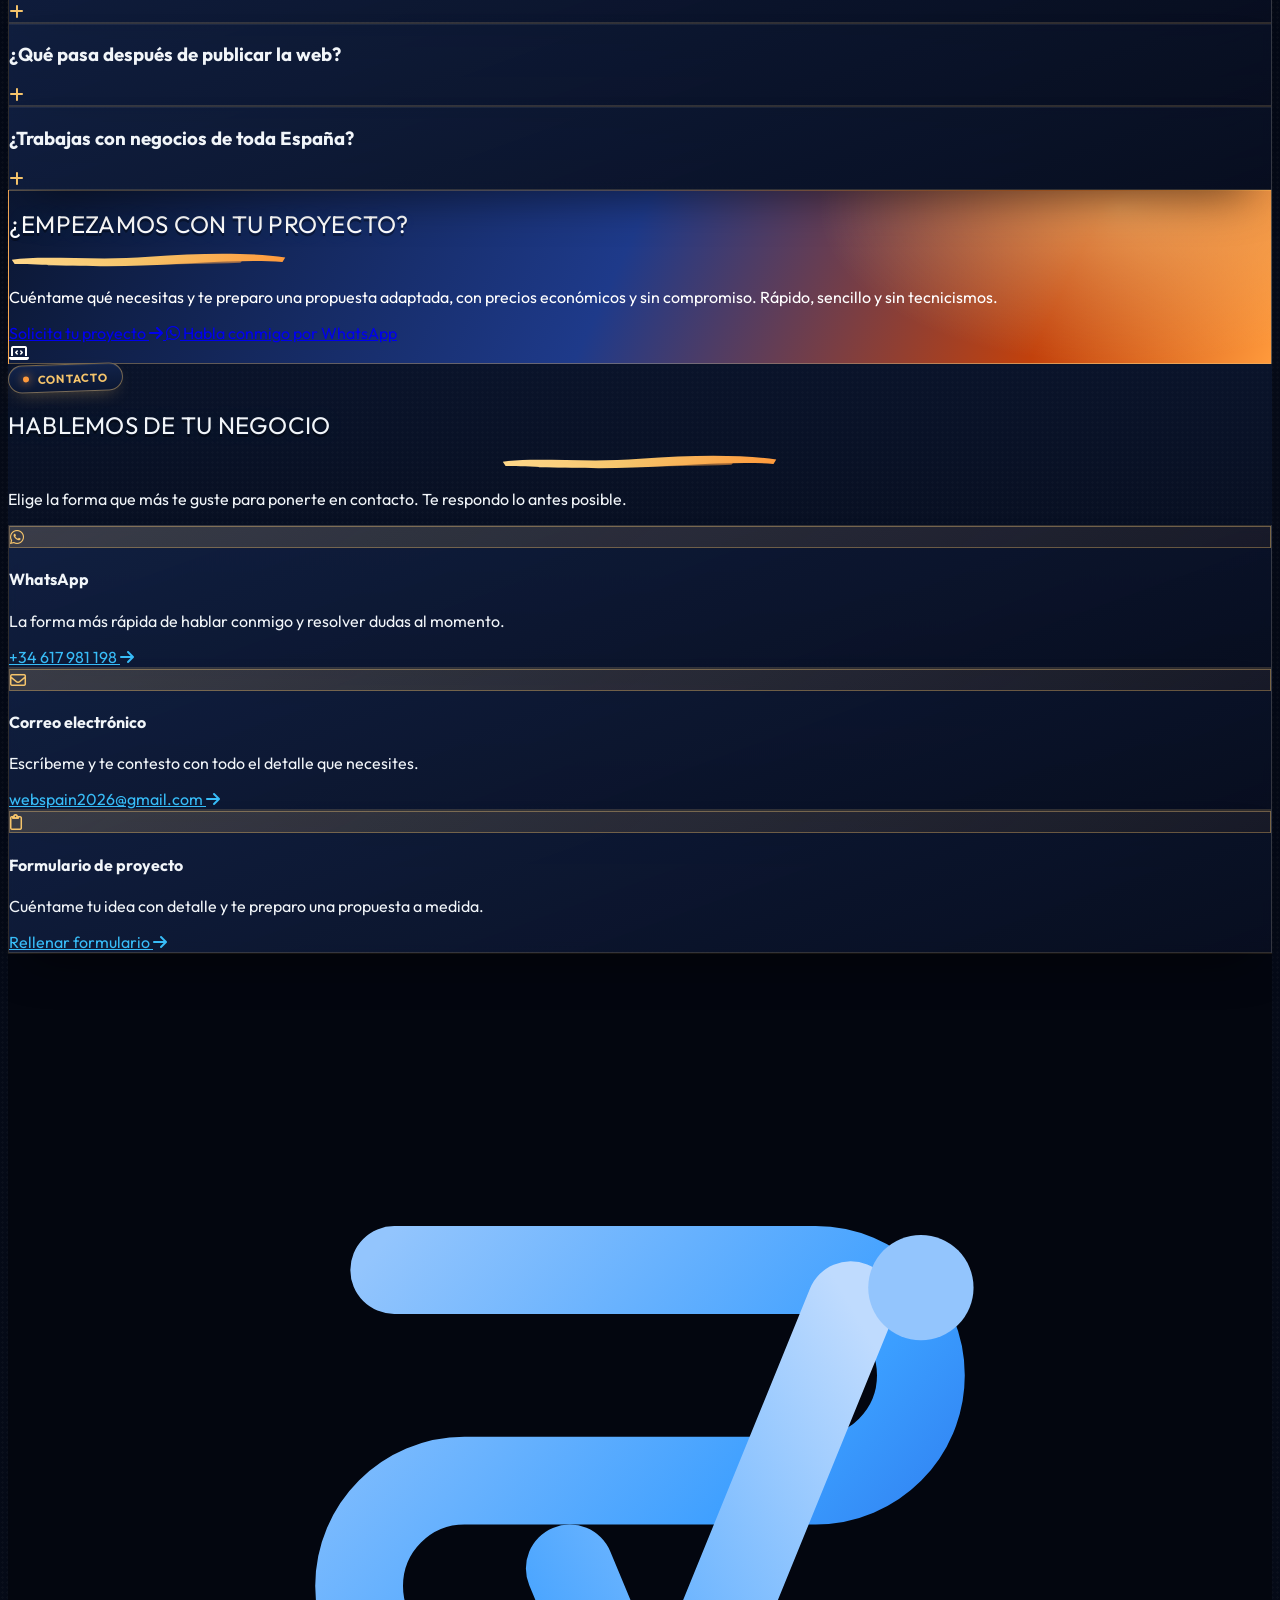
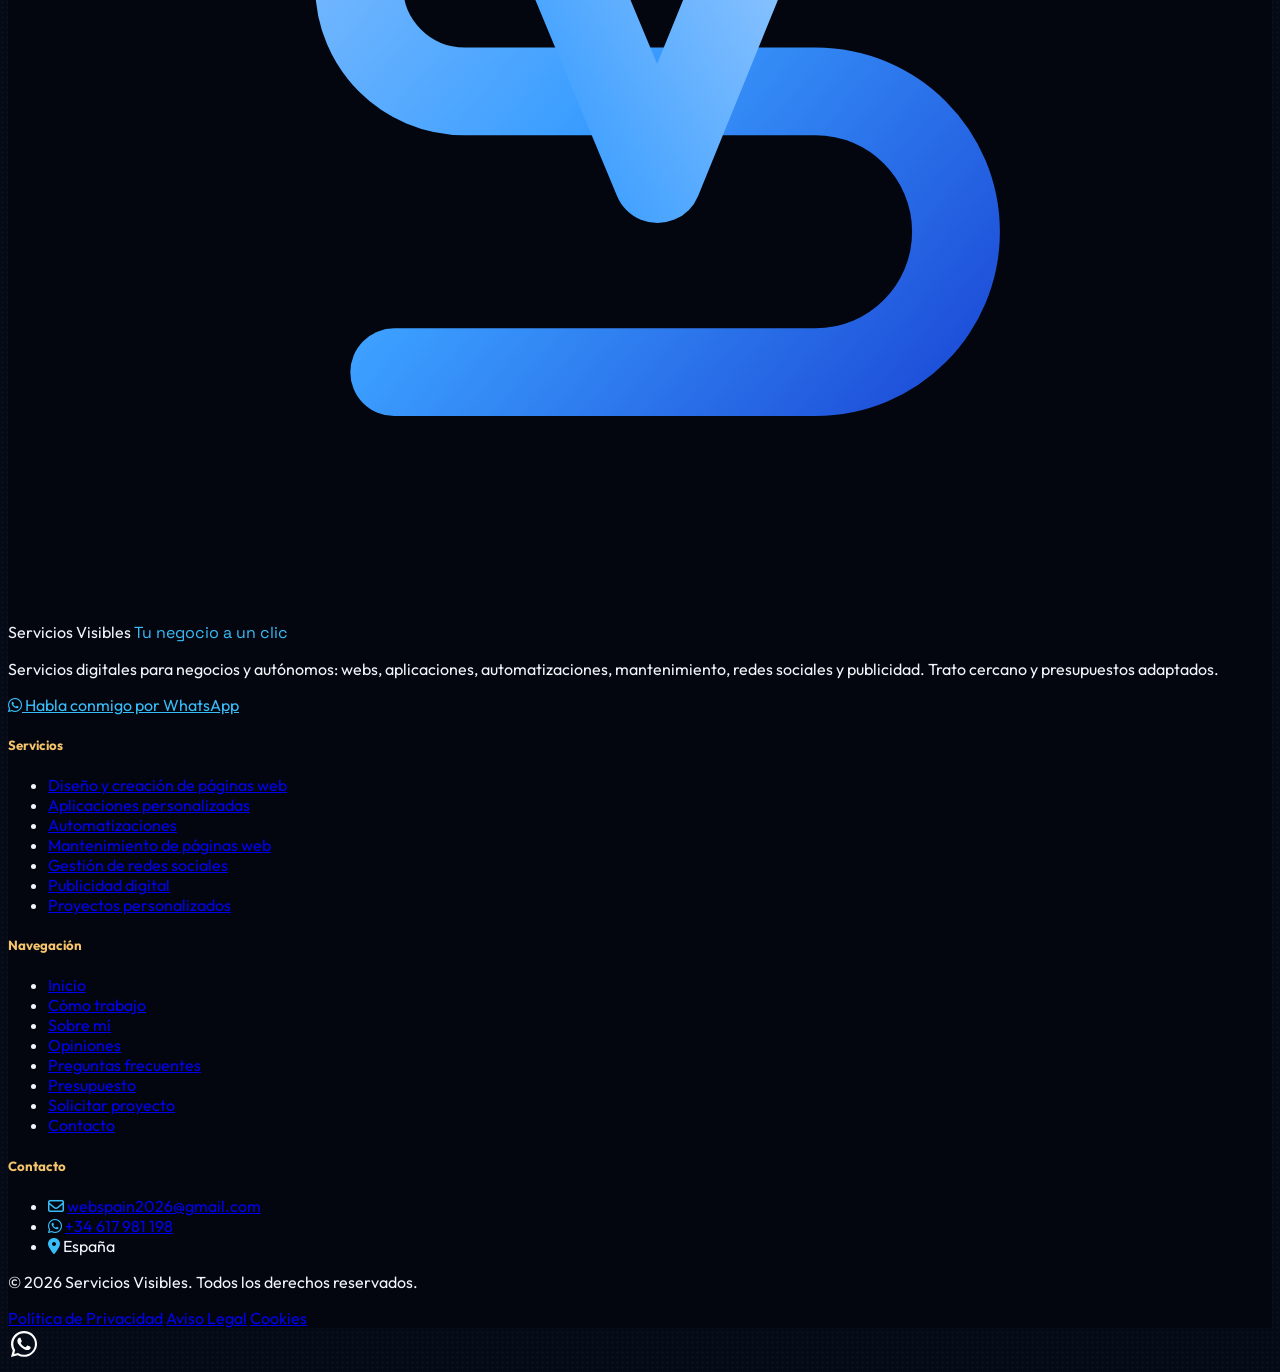
==== commit 444f05a9: "Revise FAQ response for web pricing Updated pricing information in FAQ section for clarity." ====
--- a/serviciosvisibles-github/index.html
+++ b/serviciosvisibles-github/index.html
@@ -24,7 +24,7 @@
 <link rel="icon" href="/favicon.svg" type="image/svg+xml">
 <link rel="icon" href="/favicon-32.png" sizes="32x32" type="image/png">
 <link rel="apple-touch-icon" href="/apple-touch-icon.png">
-<script type="application/ld+json">{"@context": "https://schema.org", "@graph": [{"@type": "ProfessionalService", "@id": "https://serviciosvisibles.com/#negocio", "name": "Servicios Visibles", "url": "https://serviciosvisibles.com/", "image": "https://serviciosvisibles.com/og-image.png", "logo": "https://serviciosvisibles.com/favicon.svg", "description": "Creo páginas web, aplicaciones y automatizaciones a medida para negocios y autónomos en España. Presupuesto adaptado, trato directo y respuesta en menos de 24 h por WhatsApp.", "telephone": "+34617981198", "email": "webspain2026@gmail.com", "areaServed": {"@type": "Country", "name": "España"}, "address": {"@type": "PostalAddress", "addressCountry": "ES"}, "knowsLanguage": "es", "makesOffer": [{"@type": "Offer", "itemOffered": {"@type": "Service", "name": "Diseño y creación de páginas web"}, "priceSpecification": {"@type": "PriceSpecification", "minPrice": 150, "priceCurrency": "EUR"}}, {"@type": "Offer", "itemOffered": {"@type": "Service", "name": "Aplicaciones personalizadas"}}, {"@type": "Offer", "itemOffered": {"@type": "Service", "name": "Automatizaciones"}}, {"@type": "Offer", "itemOffered": {"@type": "Service", "name": "Mantenimiento de páginas web"}}, {"@type": "Offer", "itemOffered": {"@type": "Service", "name": "Gestión de redes sociales"}}, {"@type": "Offer", "itemOffered": {"@type": "Service", "name": "Publicidad digital"}}]}, {"@type": "FAQPage", "mainEntity": [{"@type": "Question", "name": "¿Cuánto cuesta una página web?", "acceptedAnswer": {"@type": "Answer", "text": "Las webs empiezan desde 150 €, en un solo pago. El precio final depende de lo que necesites: número de secciones, textos, reservas, pagos online… Rellenas el formulario en dos minutos y te envío un presupuesto cerrado, sin costes escondidos."}}, {"@type": "Question", "name": "¿Cuánto se tarda en tener la web lista?", "acceptedAnswer": {"@type": "Answer", "text": "Lo marca el tamaño del proyecto. En la propuesta te doy una fecha de entrega concreta antes de empezar."}}, {"@type": "Question", "name": "¿Tengo que tener dominio y hosting?", "acceptedAnswer": {"@type": "Answer", "text": "No. Si no los tienes, me encargo yo de todo: registro del dominio, alojamiento y certificado SSL."}}, {"@type": "Question", "name": "¿La web será mía?", "acceptedAnswer": {"@type": "Answer", "text": "Sí. El dominio, los textos y el contenido son tuyos. Si un día quieres cambiar de proveedor, te lo entrego todo."}}, {"@type": "Question", "name": "¿Qué pasa después de publicar la web?", "acceptedAnswer": {"@type": "Answer", "text": "No desaparezco. Ofrezco mantenimiento para que la web siga rápida, segura y actualizada, y te ayudo con cambios y mejoras."}}, {"@type": "Question", "name": "¿Trabajas con negocios de toda España?", "acceptedAnswer": {"@type": "Answer", "text": "Sí. Trabajo en remoto con negocios y autónomos de cualquier ciudad. Hablamos por WhatsApp, teléfono o videollamada."}}]}]}</script>
+<script type="application/ld+json">{"@context": "https://schema.org", "@graph": [{"@type": "ProfessionalService", "@id": "https://serviciosvisibles.com/#negocio", "name": "Servicios Visibles", "url": "https://serviciosvisibles.com/", "image": "https://serviciosvisibles.com/og-image.png", "logo": "https://serviciosvisibles.com/favicon.svg", "description": "Creo páginas web, aplicaciones y automatizaciones a medida para negocios y autónomos en España. Presupuesto adaptado, trato directo y respuesta en menos de 24 h por WhatsApp.", "telephone": "+34617981198", "email": "webspain2026@gmail.com", "areaServed": {"@type": "Country", "name": "España"}, "address": {"@type": "PostalAddress", "addressCountry": "ES"}, "knowsLanguage": "es", "makesOffer": [{"@type": "Offer", "itemOffered": {"@type": "Service", "name": "Diseño y creación de páginas web"}, "priceSpecification": {"@type": "PriceSpecification", "minPrice": 150, "priceCurrency": "EUR"}}, {"@type": "Offer", "itemOffered": {"@type": "Service", "name": "Aplicaciones personalizadas"}}, {"@type": "Offer", "itemOffered": {"@type": "Service", "name": "Automatizaciones"}}, {"@type": "Offer", "itemOffered": {"@type": "Service", "name": "Mantenimiento de páginas web"}}, {"@type": "Offer", "itemOffered": {"@type": "Service", "name": "Gestión de redes sociales"}}, {"@type": "Offer", "itemOffered": {"@type": "Service", "name": "Publicidad digital"}}]}, {"@type": "FAQPage", "mainEntity": [{"@type": "Question", "name": "¿Cuánto cuesta una página web?", "acceptedAnswer": {"@type": "Answer", "text": "Desde 150 €, página web completa en un solo pago."}}, {"@type": "Question", "name": "¿Cuánto se tarda en tener la web lista?", "acceptedAnswer": {"@type": "Answer", "text": "Lo marca el tamaño del proyecto. En la propuesta te doy una fecha de entrega concreta antes de empezar."}}, {"@type": "Question", "name": "¿Tengo que tener dominio y hosting?", "acceptedAnswer": {"@type": "Answer", "text": "No. Si no los tienes, me encargo yo de todo: registro del dominio, alojamiento y certificado SSL."}}, {"@type": "Question", "name": "¿La web será mía?", "acceptedAnswer": {"@type": "Answer", "text": "Sí. El dominio, los textos y el contenido son tuyos. Si un día quieres cambiar de proveedor, te lo entrego todo."}}, {"@type": "Question", "name": "¿Qué pasa después de publicar la web?", "acceptedAnswer": {"@type": "Answer", "text": "No desaparezco. Ofrezco mantenimiento para que la web siga rápida, segura y actualizada, y te ayudo con cambios y mejoras."}}, {"@type": "Question", "name": "¿Trabajas con negocios de toda España?", "acceptedAnswer": {"@type": "Answer", "text": "Sí. Trabajo en remoto con negocios y autónomos de cualquier ciudad. Hablamos por WhatsApp, teléfono o videollamada."}}]}]}</script>
 <!-- Font Awesome -->
 <link href="https://cdnjs.cloudflare.com/ajax/libs/font-awesome/6.4.0/css/all.min.css" rel="stylesheet">
 <link href="https://fonts.googleapis.com/css2?family=Permanent+Marker&display=swap" rel="stylesheet">
@@ -1540,7 +1540,7 @@
 <h3 class="text-sm sm:text-base font-bold text-white" style="font-family:'Outfit',sans-serif!important;letter-spacing:0">¿Cuánto cuesta una página web?</h3>
 <span class="faq-icon w-8 h-8 rounded-full bg-[#0f1729] border border-[#192747] text-blue-400 flex items-center justify-center flex-shrink-0"><i class="fa-solid fa-plus text-xs"></i></span>
 </summary>
-<p class="pb-5 text-xs sm:text-sm text-slate-400 leading-relaxed">Las webs empiezan desde 150 €, en un solo pago. El precio final depende de lo que necesites: número de secciones, textos, reservas, pagos online… Rellenas el formulario en dos minutos y te envío un presupuesto cerrado, sin costes escondidos.</p>
+<p class="pb-5 text-xs sm:text-sm text-slate-400 leading-relaxed">Desde 150 €, página web completa en un solo pago.</p>
 </details>
 <details class="faq-item card-dark-gradient rounded-2xl border border-[#131e37] px-5 sm:px-6">
 <summary class="flex items-center justify-between gap-4 py-5 text-left">
--- a/serviciosvisibles-github/lujo.css
+++ b/serviciosvisibles-github/lujo.css
@@ -182,3 +182,45 @@
 .sd-saltos { display: flex; flex-wrap: wrap; justify-content: center; gap: 8px; }
 .sd-saltos a { font-size: 13px; font-weight: 700; color: var(--sv-oro); padding: 7px 14px; border-radius: 999px; border: 1px solid rgba(245, 196, 107, .35); background: rgba(11, 23, 51, .6); text-decoration: none; }
 .sd-saltos a:hover { background: rgba(245, 196, 107, .15); }
+
+/* ---------- Botón de menú holográfico ---------- */
+.holo-btn {
+  position: relative; width: 48px; height: 48px; border-radius: 14px; border: 0; padding: 0; cursor: pointer;
+  display: inline-flex; align-items: center; justify-content: center; isolation: isolate;
+  background: conic-gradient(from var(--holo-a, 0deg), #22d3ee, #a78bfa, #f472b6, #f5c46b, #34d399, #22d3ee);
+  animation: holo-giro 4s linear infinite;
+  box-shadow: 0 0 18px rgba(34, 211, 238, .45), 0 0 34px rgba(167, 139, 250, .25);
+}
+.holo-btn::before {
+  content: ""; position: absolute; inset: 2px; border-radius: 12px; z-index: -1;
+  background: radial-gradient(120% 120% at 30% 20%, rgba(34, 211, 238, .22), transparent 55%),
+              linear-gradient(160deg, #0b1733, #050a17);
+}
+.holo-btn::after {
+  content: ""; position: absolute; inset: 2px; border-radius: 12px; z-index: -1; pointer-events: none;
+  background: linear-gradient(115deg, transparent 30%, rgba(255, 255, 255, .22) 45%, transparent 60%);
+  background-size: 250% 100%; animation: holo-brillo 3s ease-in-out infinite;
+}
+.holo-ico { position: relative; width: 20px; height: 20px; display: grid; grid-template-columns: 1fr 1fr; gap: 4px; transition: transform .35s ease; }
+.holo-ico i {
+  display: block; border-radius: 3px;
+  background: linear-gradient(135deg, #a5f3fc, #22d3ee 45%, #c4b5fd);
+  box-shadow: 0 0 6px rgba(34, 211, 238, .9), 0 0 12px rgba(167, 139, 250, .5);
+  transition: transform .35s ease, border-radius .35s ease, opacity .35s ease;
+}
+.holo-ico i:nth-child(2) { animation: holo-pulso 2.4s ease-in-out infinite; }
+.holo-ico i:nth-child(3) { animation: holo-pulso 2.4s ease-in-out .8s infinite; }
+.holo-btn:hover .holo-ico { transform: rotate(45deg) scale(1.05); }
+.holo-btn.is-open .holo-ico { transform: rotate(45deg); }
+.holo-btn.is-open .holo-ico i { border-radius: 50%; }
+.holo-btn.is-open .holo-ico i:nth-child(1) { transform: translate(4px, 4px) scale(.55); }
+.holo-btn.is-open .holo-ico i:nth-child(2) { transform: translate(-4px, 4px) scale(.55); }
+.holo-btn.is-open .holo-ico i:nth-child(3) { transform: translate(4px, -4px) scale(.55); }
+.holo-btn.is-open .holo-ico i:nth-child(4) { transform: translate(-4px, -4px) scale(.55); }
+.holo-btn:focus-visible { outline: 2px solid var(--sv-oro); outline-offset: 3px; }
+@property --holo-a { syntax: '<angle>'; inherits: false; initial-value: 0deg; }
+@keyframes holo-giro { to { --holo-a: 360deg; } }
+@keyframes holo-brillo { 0%, 100% { background-position: 120% 0; } 50% { background-position: -20% 0; } }
+@keyframes holo-pulso { 0%, 100% { opacity: 1; } 50% { opacity: .45; } }
+@media (min-width: 768px) { .holo-btn { display: none; } }
+@media (prefers-reduced-motion: reduce) { .holo-btn, .holo-btn::after, .holo-ico i { animation: none !important; } }
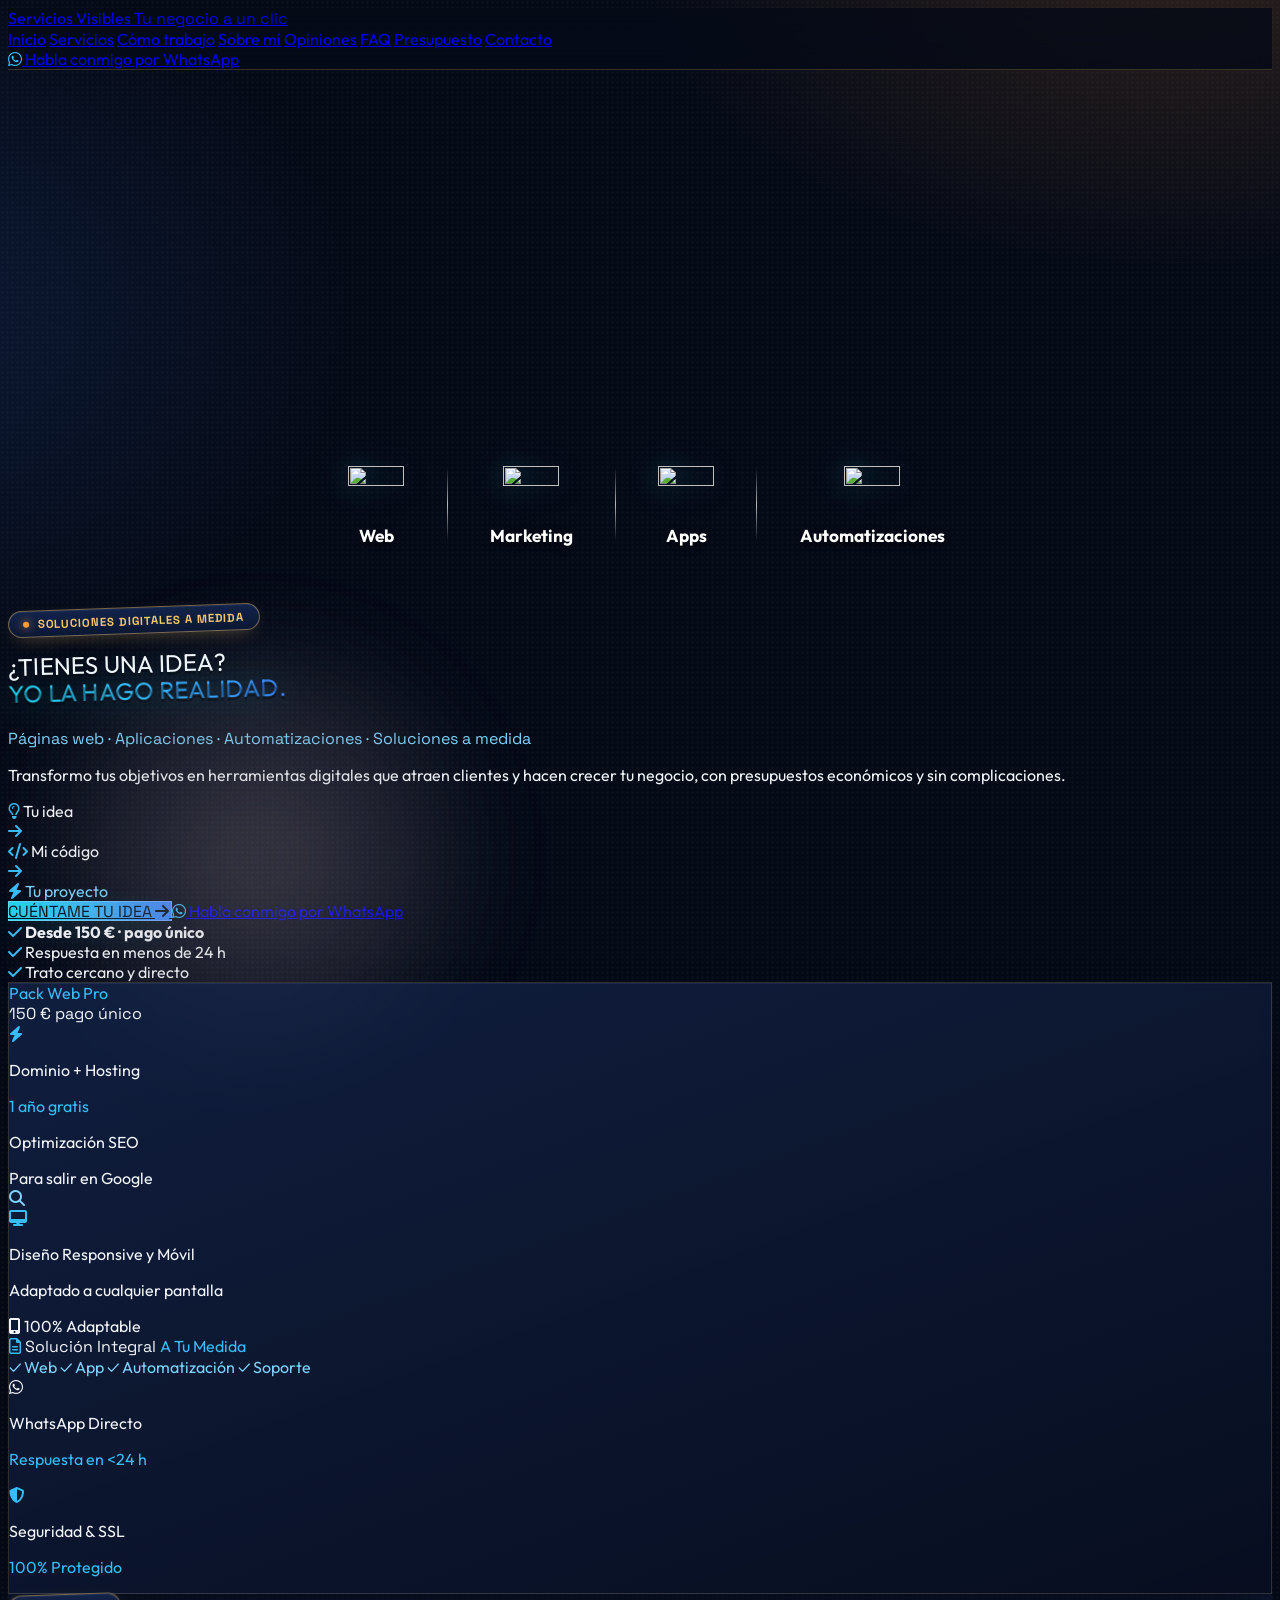
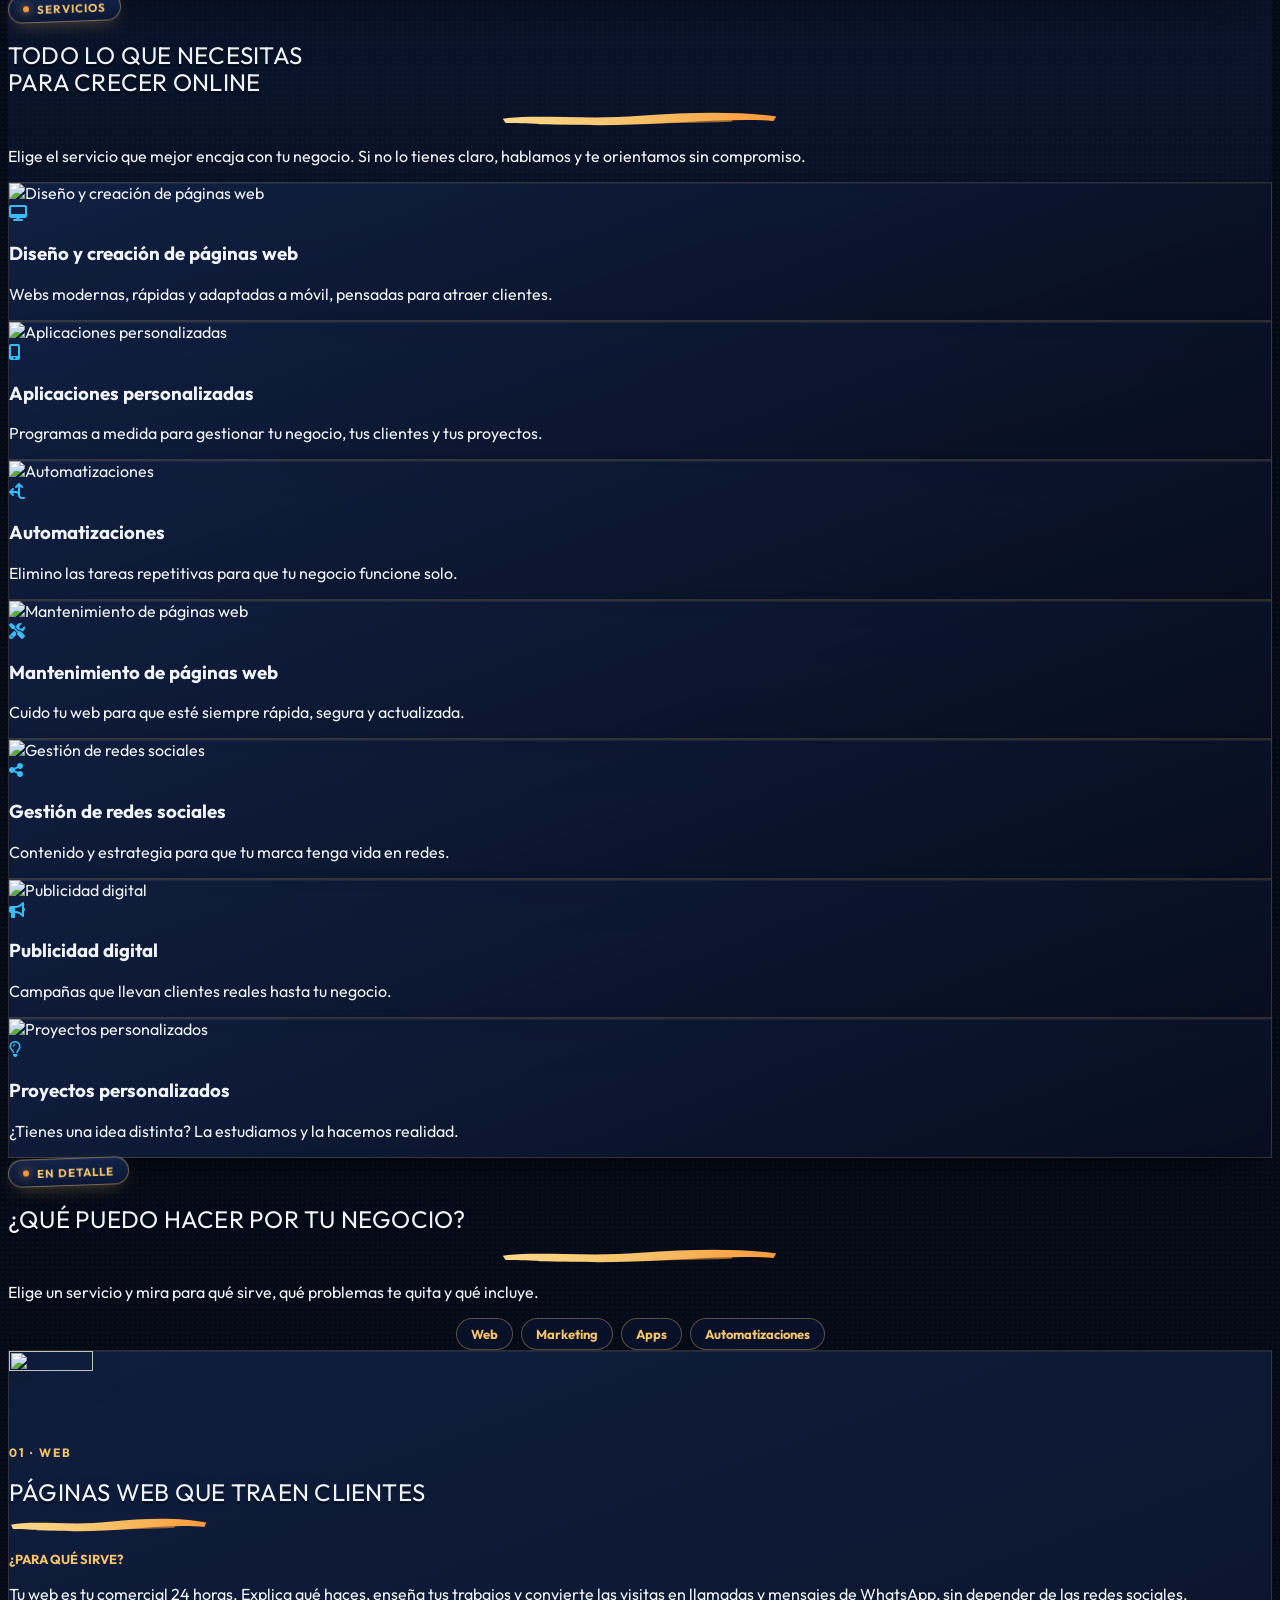
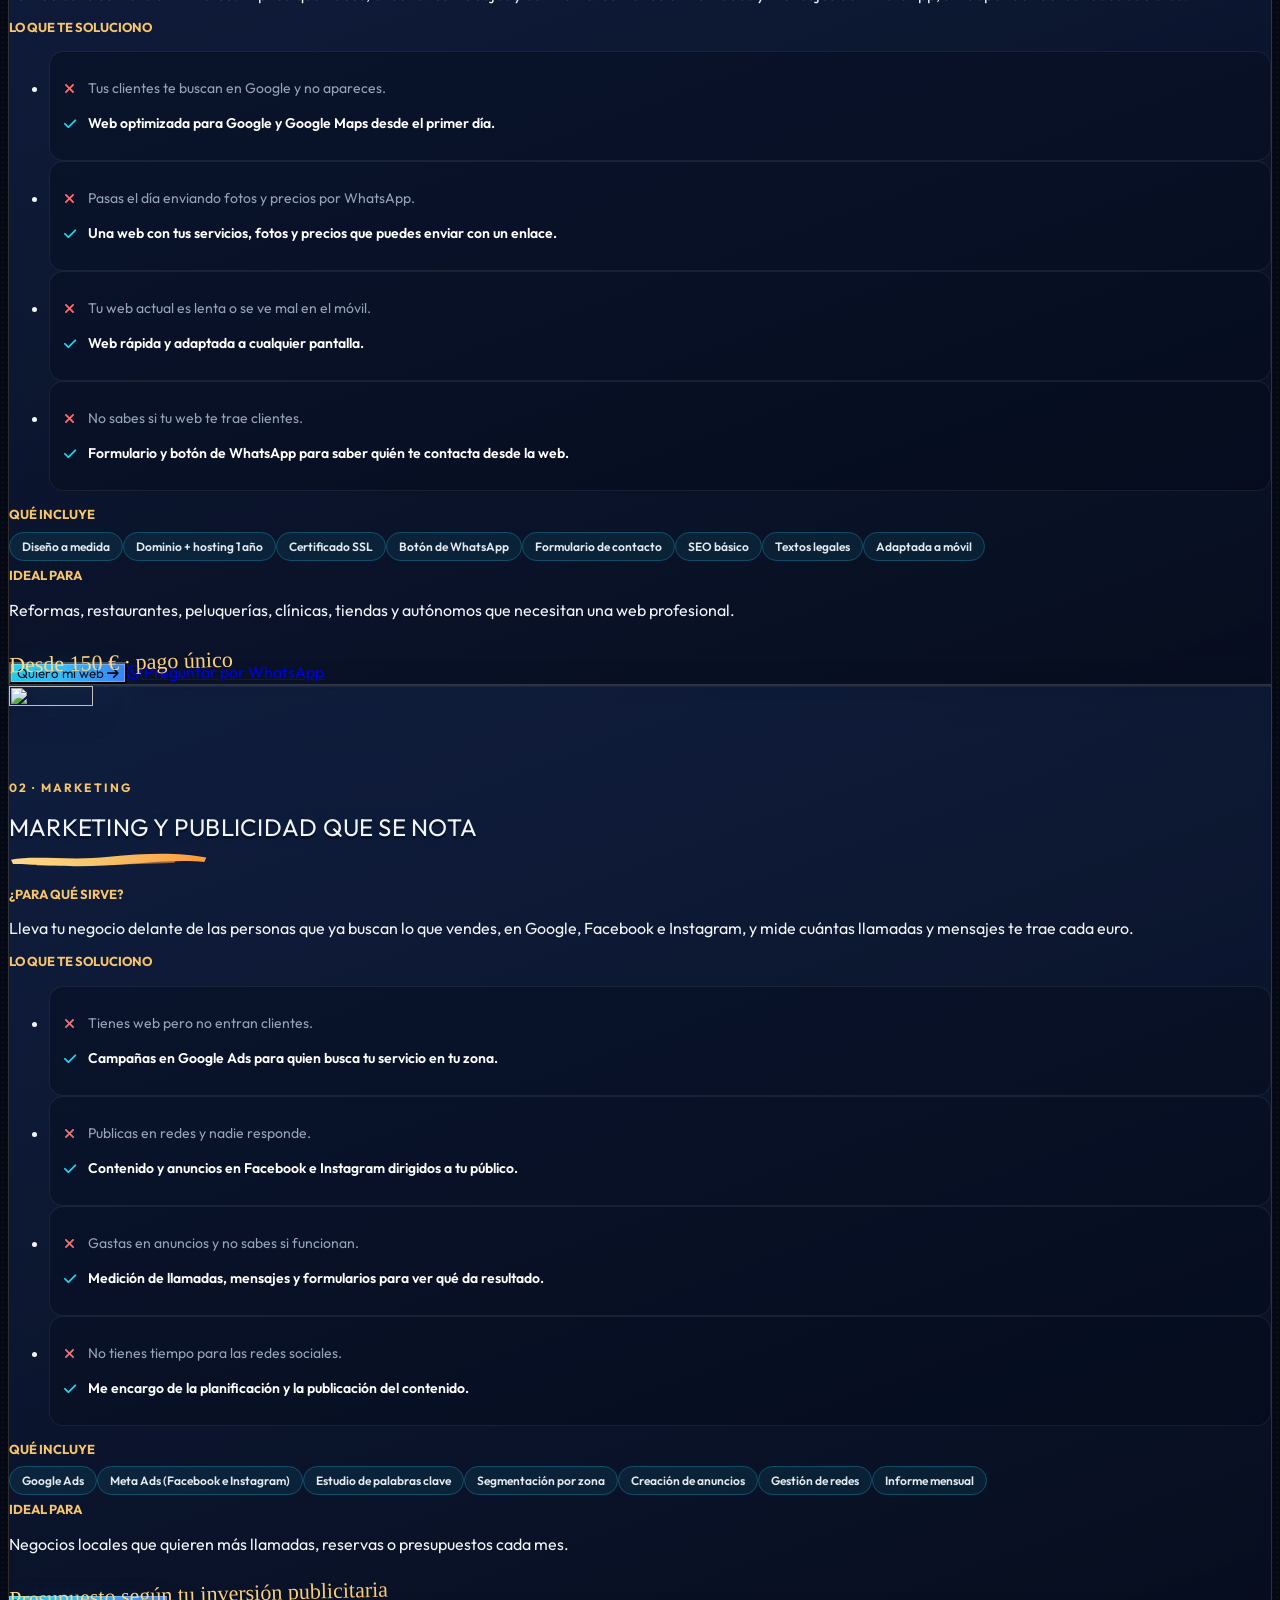
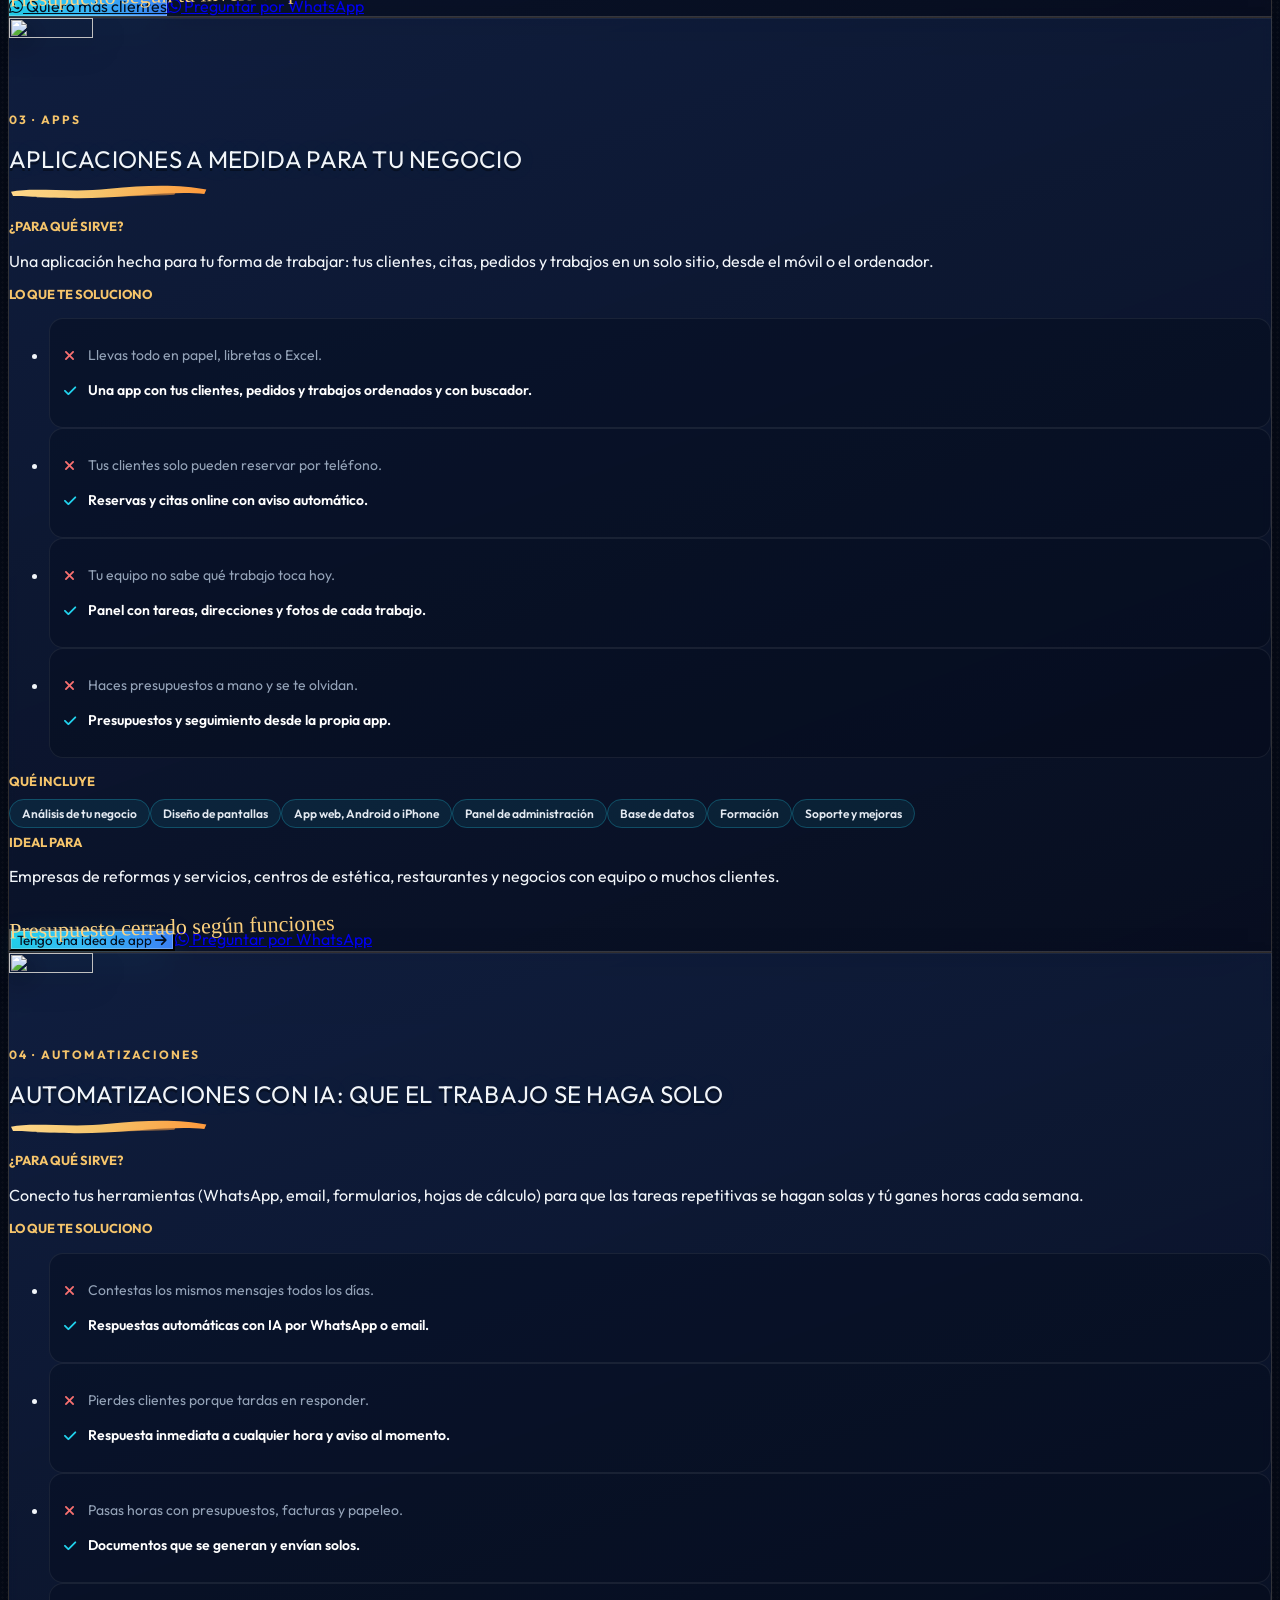
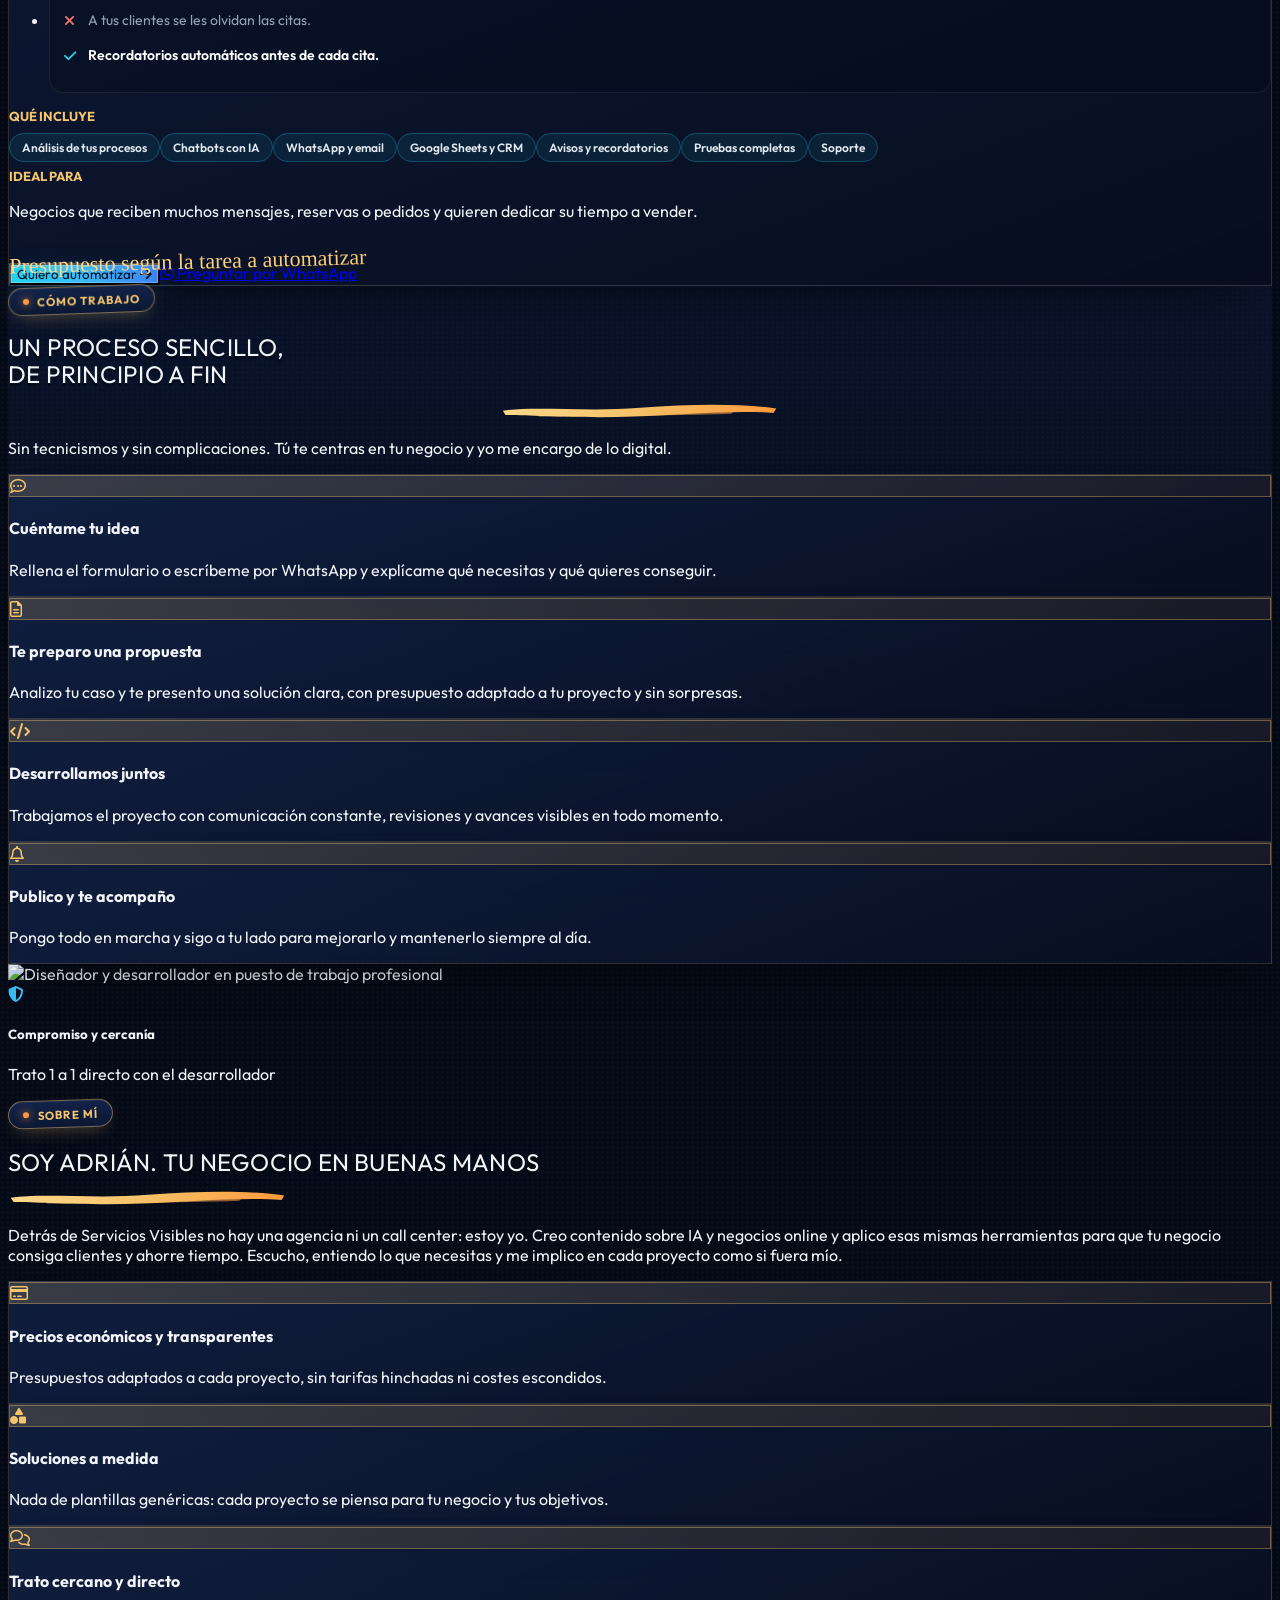
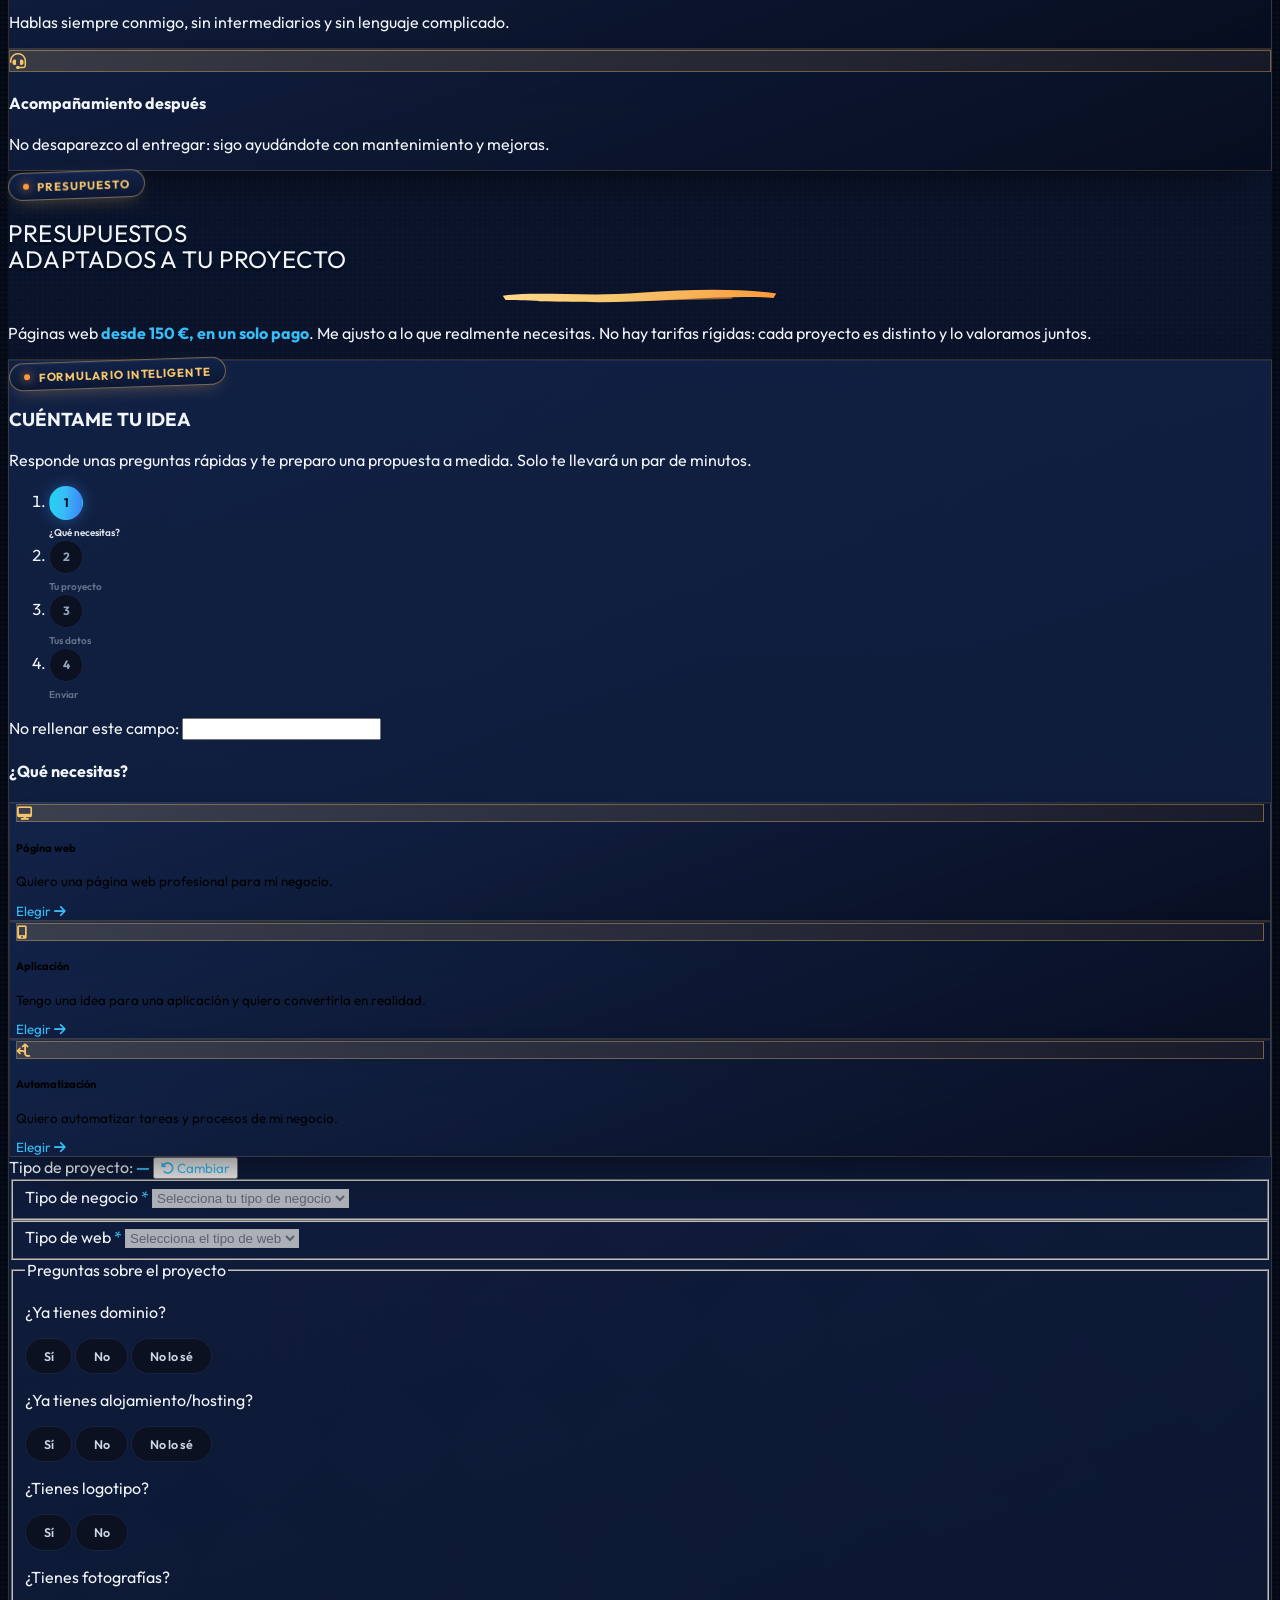
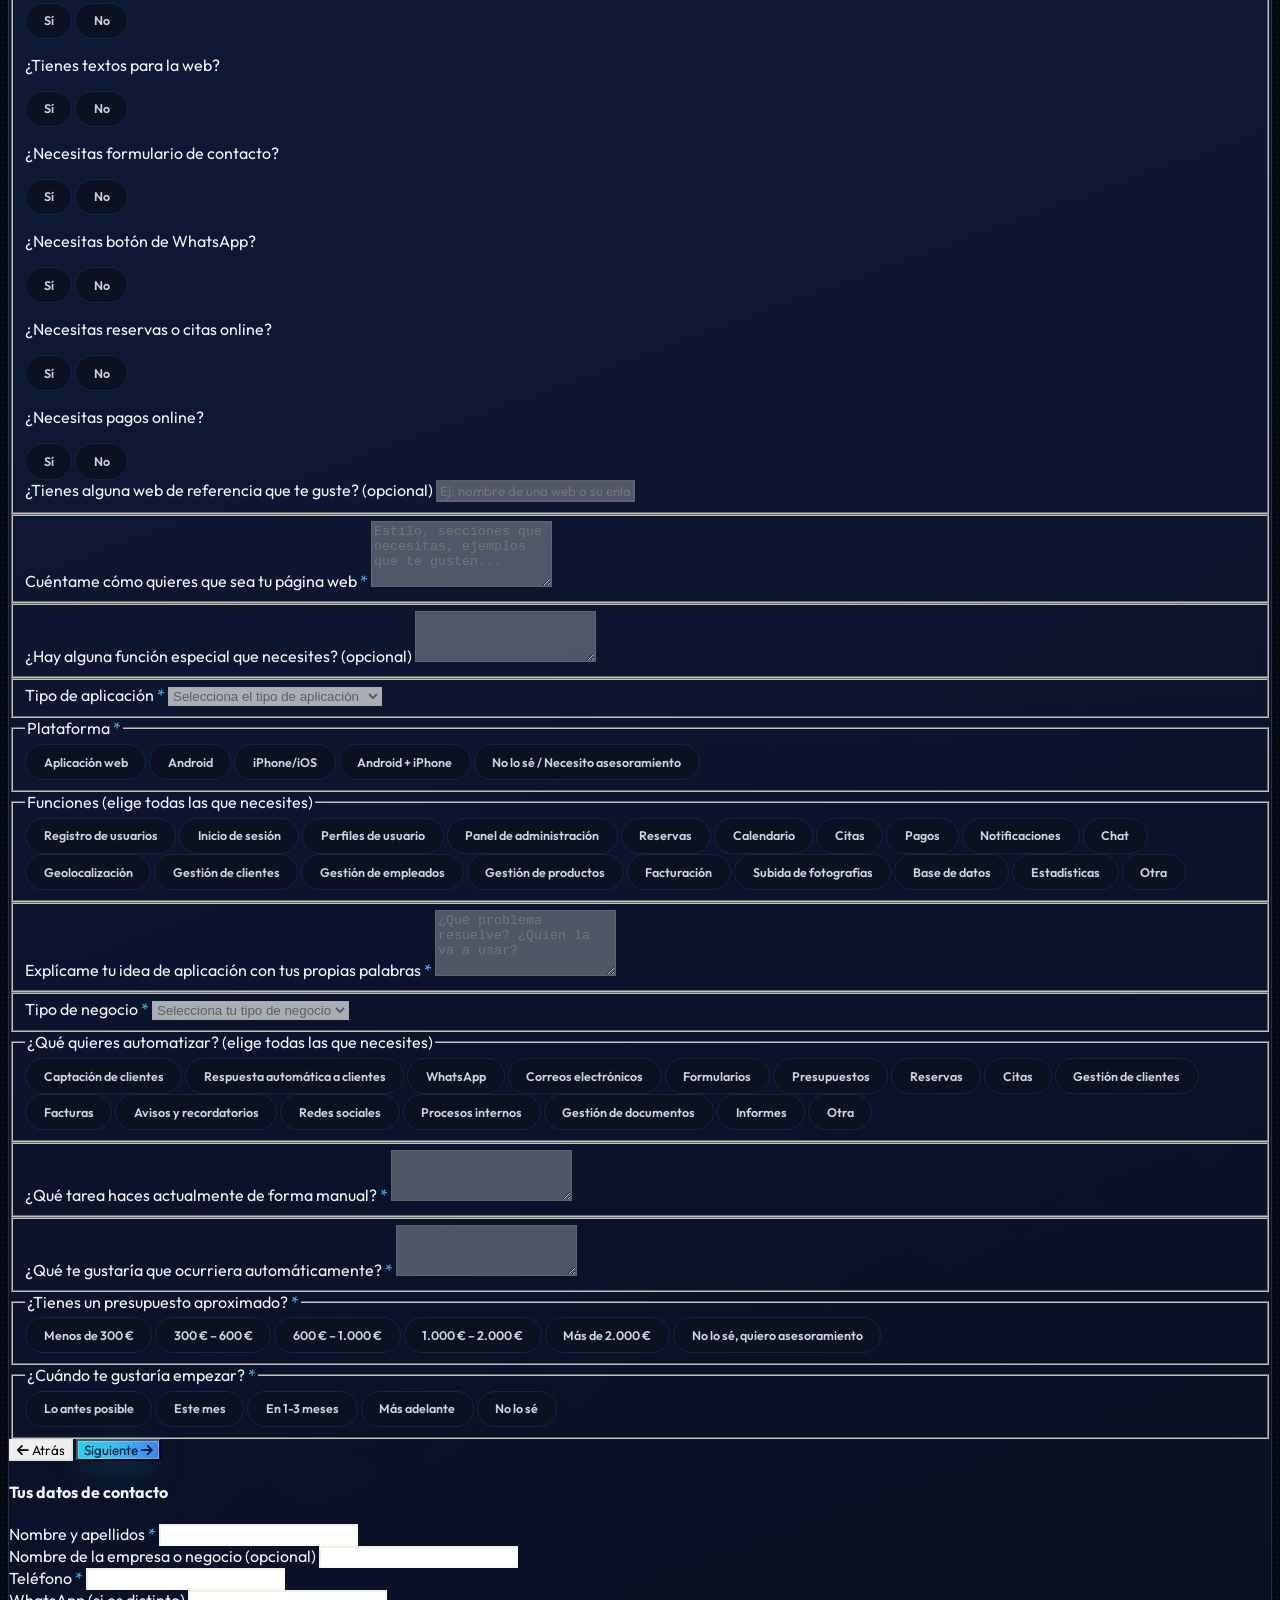
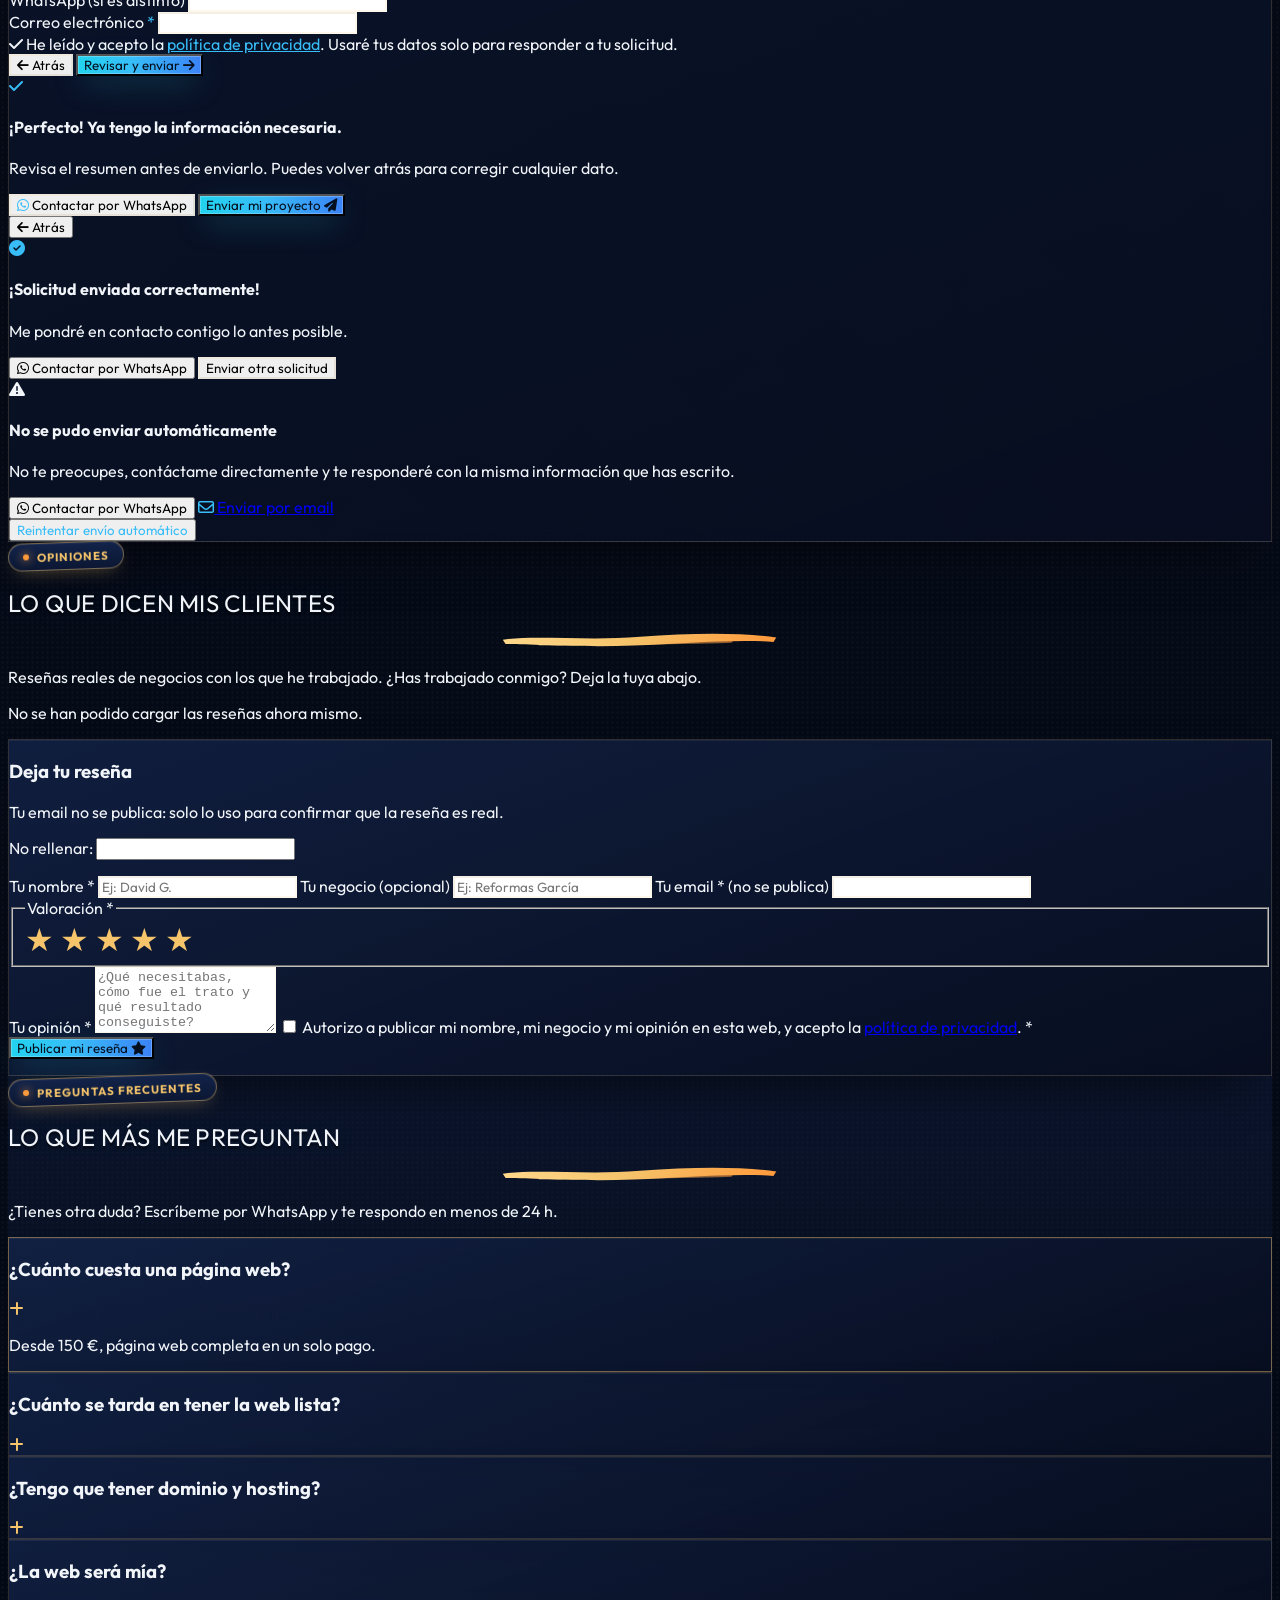
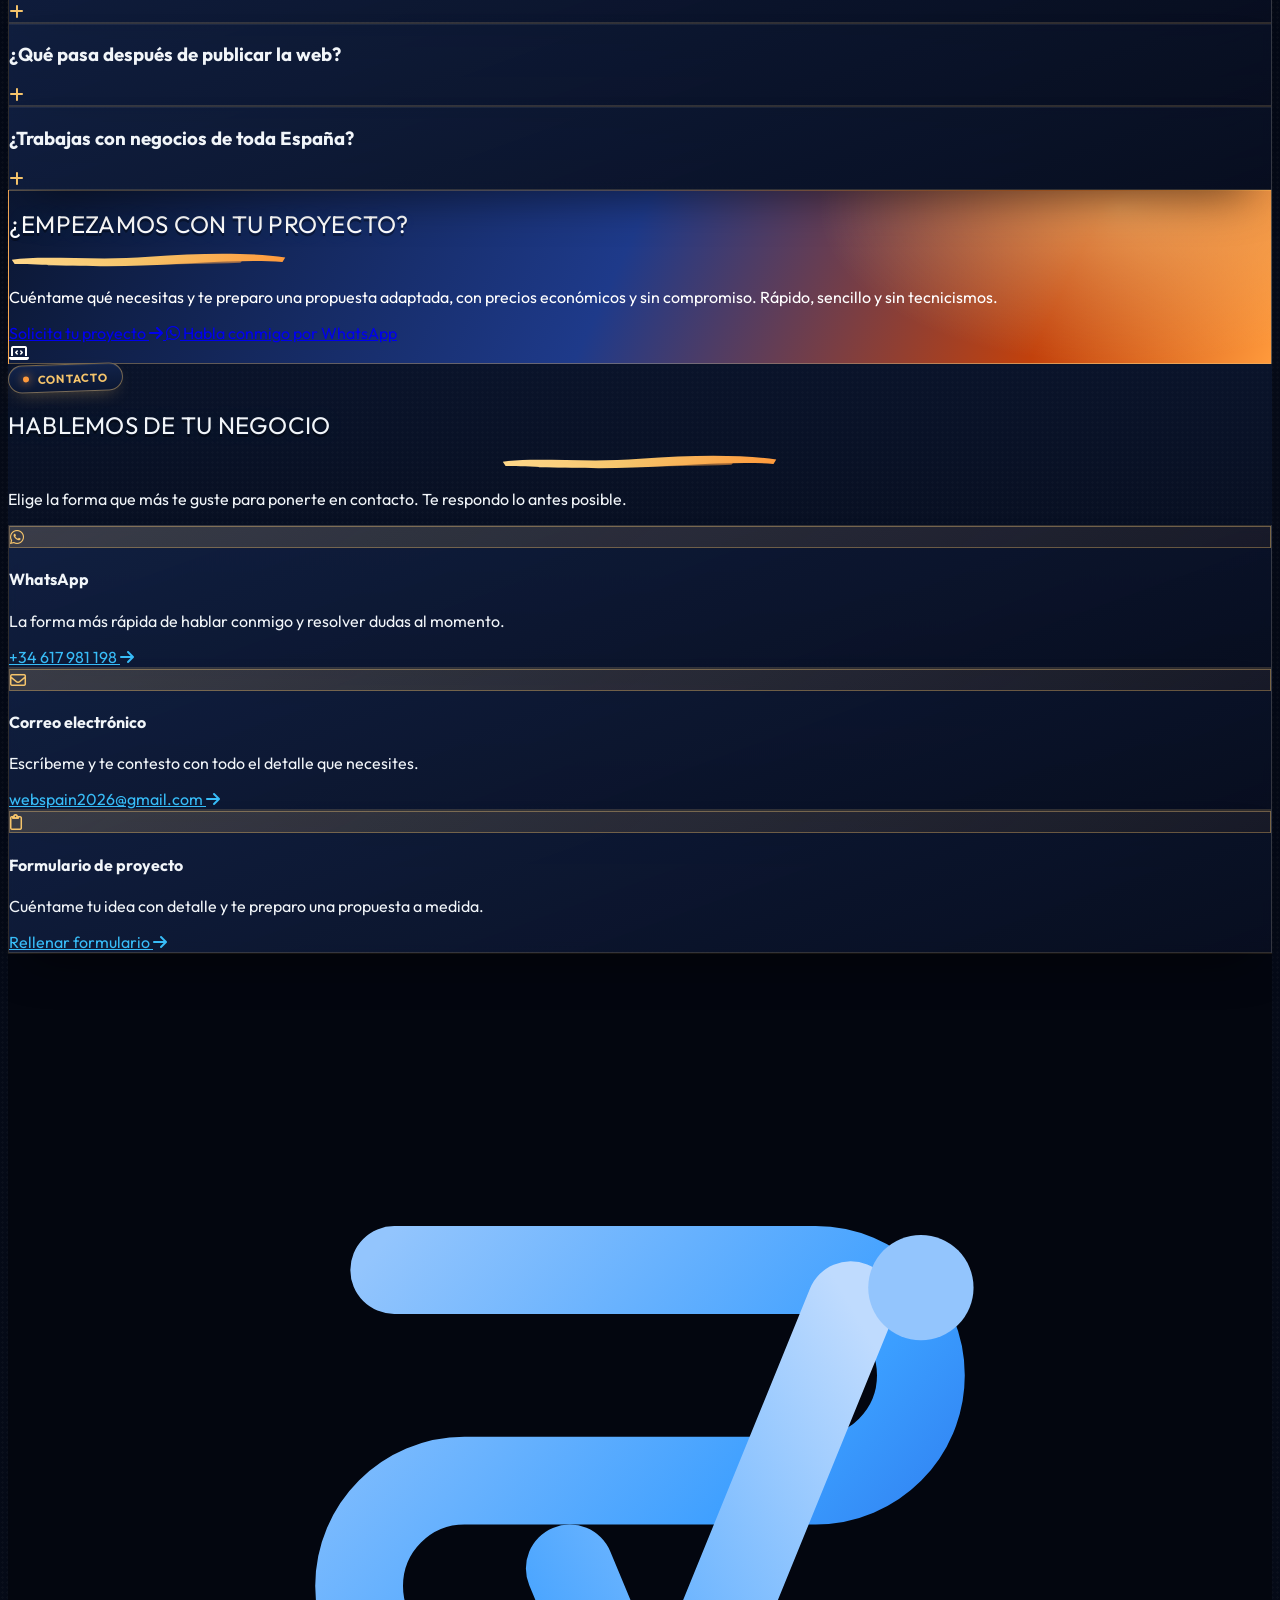
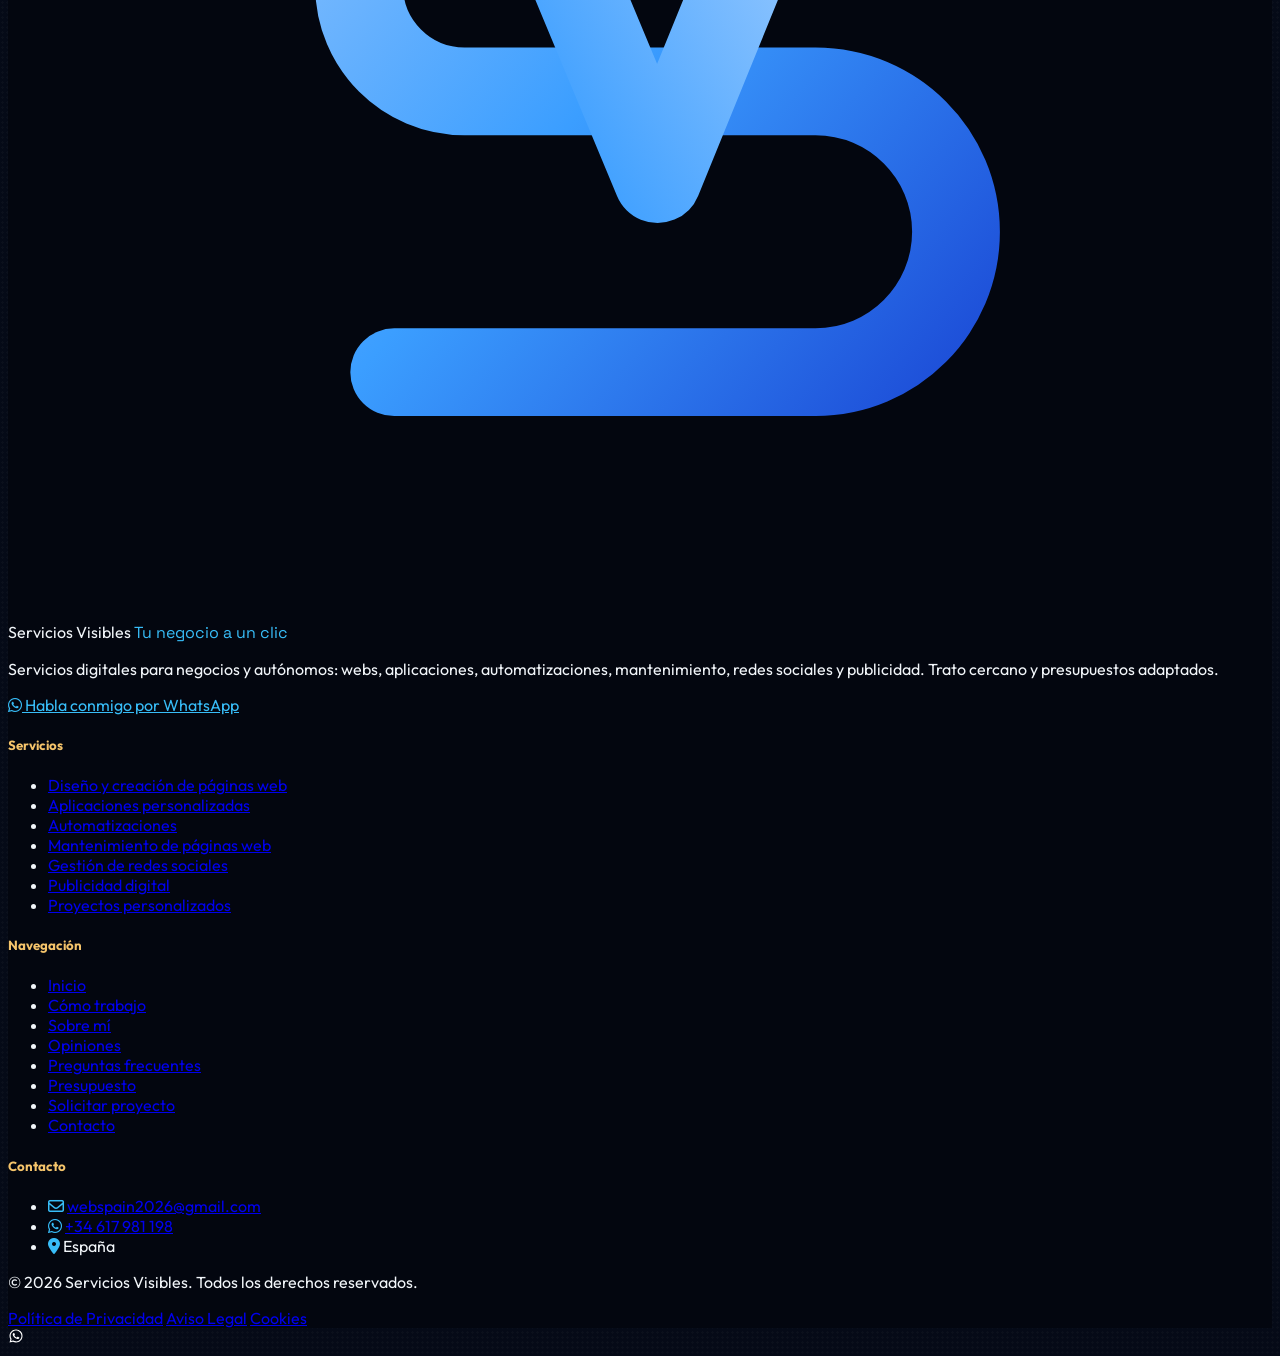
==== commit 8695c041: "Update WhatsApp widget in index.html" ====
--- a/serviciosvisibles-github/index.html
+++ b/serviciosvisibles-github/index.html
@@ -1764,8 +1764,8 @@
 <!-- END: Footer -->
 <!-- BEGIN: FloatingWhatsAppWidget -->
 <aside aria-label="Contacto rápido por WhatsApp" class="fixed bottom-6 right-6 z-50">
-<a aria-label="Abrir chat de WhatsApp" class="flex items-center justify-center w-14 h-14 rounded-full bg-[#25D366] text-white shadow-[0_4px_25px_rgba(37,211,102,0.4)] hover:scale-110 hover:shadow-[0_6px_30px_rgba(37,211,102,0.6)] transition-all duration-300" href="https://wa.me/34617981198?text=Hola%20Adri%C3%A1n%2C%20vengo%20de%20tu%20web%20y%20quiero%20informaci%C3%B3n" rel="noopener noreferrer" target="_blank">
-<svg viewBox="0 0 32 32" width="32" height="32" aria-hidden="true" focusable="false"><path fill="#fff" d="M16.004 3C8.832 3 3.01 8.82 3.01 15.99c0 2.29.6 4.53 1.74 6.5L3 29l6.68-1.75a12.97 12.97 0 0 0 6.32 1.62h.01c7.17 0 12.99-5.82 12.99-12.99 0-3.47-1.35-6.73-3.8-9.18A12.9 12.9 0 0 0 16.004 3Zm0 23.68h-.01a10.8 10.8 0 0 1-5.5-1.51l-.4-.23-3.96 1.04 1.06-3.86-.26-.4a10.76 10.76 0 0 1-1.65-5.73c0-5.96 4.85-10.8 10.82-10.8 2.89 0 5.6 1.13 7.64 3.17a10.73 10.73 0 0 1 3.16 7.64c0 5.96-4.85 10.81-10.81 10.81Zm5.93-8.09c-.33-.16-1.93-.95-2.23-1.06-.3-.11-.52-.16-.73.16-.22.33-.84 1.06-1.03 1.28-.19.22-.38.24-.71.08-.33-.16-1.38-.51-2.62-1.62-.97-.87-1.62-1.93-1.81-2.26-.19-.33-.02-.5.14-.67.15-.15.33-.38.49-.57.16-.19.22-.33.33-.54.11-.22.05-.41-.03-.57-.08-.16-.73-1.77-1-2.42-.27-.64-.54-.55-.73-.56h-.63c-.22 0-.57.08-.87.41-.3.33-1.14 1.11-1.14 2.71 0 1.6 1.17 3.15 1.33 3.36.16.22 2.3 3.51 5.57 4.92.78.34 1.39.54 1.86.69.78.25 1.49.21 2.05.13.63-.09 1.93-.79 2.2-1.55.27-.76.27-1.42.19-1.55-.08-.14-.3-.22-.62-.38Z"/></svg>
+<a aria-label="Abrir chat de WhatsApp" class="flex items-center justify-center w-7 h-7 rounded-full bg-[#25D366] text-white shadow-[0_4px_25px_rgba(37,211,102,0.4)] hover:scale-110 hover:shadow-[0_6px_30px_rgba(37,211,102,0.6)] transition-all duration-300" href="https://wa.me/34617981198?text=Hola%20Adri%C3%A1n%2C%20vengo%20de%20tu%20web%20y%20quiero%20informaci%C3%B3n" rel="noopener noreferrer" target="_blank">
+<svg viewBox="0 0 32 32" width="16" height="16" aria-hidden="true" focusable="false"><path fill="#fff" d="M16.004 3C8.832 3 3.01 8.82 3.01 15.99c0 2.29.6 4.53 1.74 6.5L3 29l6.68-1.75a12.97 12.97 0 0 0 6.32 1.62h.01c7.17 0 12.99-5.82 12.99-12.99 0-3.47-1.35-6.73-3.8-9.18A12.9 12.9 0 0 0 16.004 3Zm0 23.68h-.01a10.8 10.8 0 0 1-5.5-1.51l-.4-.23-3.96 1.04 1.06-3.86-.26-.4a10.76 10.76 0 0 1-1.65-5.73c0-5.96 4.85-10.8 10.82-10.8 2.89 0 5.6 1.13 7.64 3.17a10.73 10.73 0 0 1 3.16 7.64c0 5.96-4.85 10.81-10.81 10.81Zm5.93-8.09c-.33-.16-1.93-.95-2.23-1.06-.3-.11-.52-.16-.73.16-.22.33-.84 1.06-1.03 1.28-.19.22-.38.24-.71.08-.33-.16-1.38-.51-2.62-1.62-.97-.87-1.62-1.93-1.81-2.26-.19-.33-.02-.5.14-.67.15-.15.33-.38.49-.57.16-.19.22-.33.33-.54.11-.22.05-.41-.03-.57-.08-.16-.73-1.77-1-2.42-.27-.64-.54-.55-.73-.56h-.63c-.22 0-.57.08-.87.41-.3.33-1.14 1.11-1.14 2.71 0 1.6 1.17 3.15 1.33 3.36.16.22 2.3 3.51 5.57 4.92.78.34 1.39.54 1.86.69.78.25 1.49.21 2.05.13.63-.09 1.93-.79 2.2-1.55.27-.76.27-1.42.19-1.55-.08-.14-.3-.22-.62-.38Z"/></svg>
 </a>
 </aside>
 <!-- END: FloatingWhatsAppWidget -->
